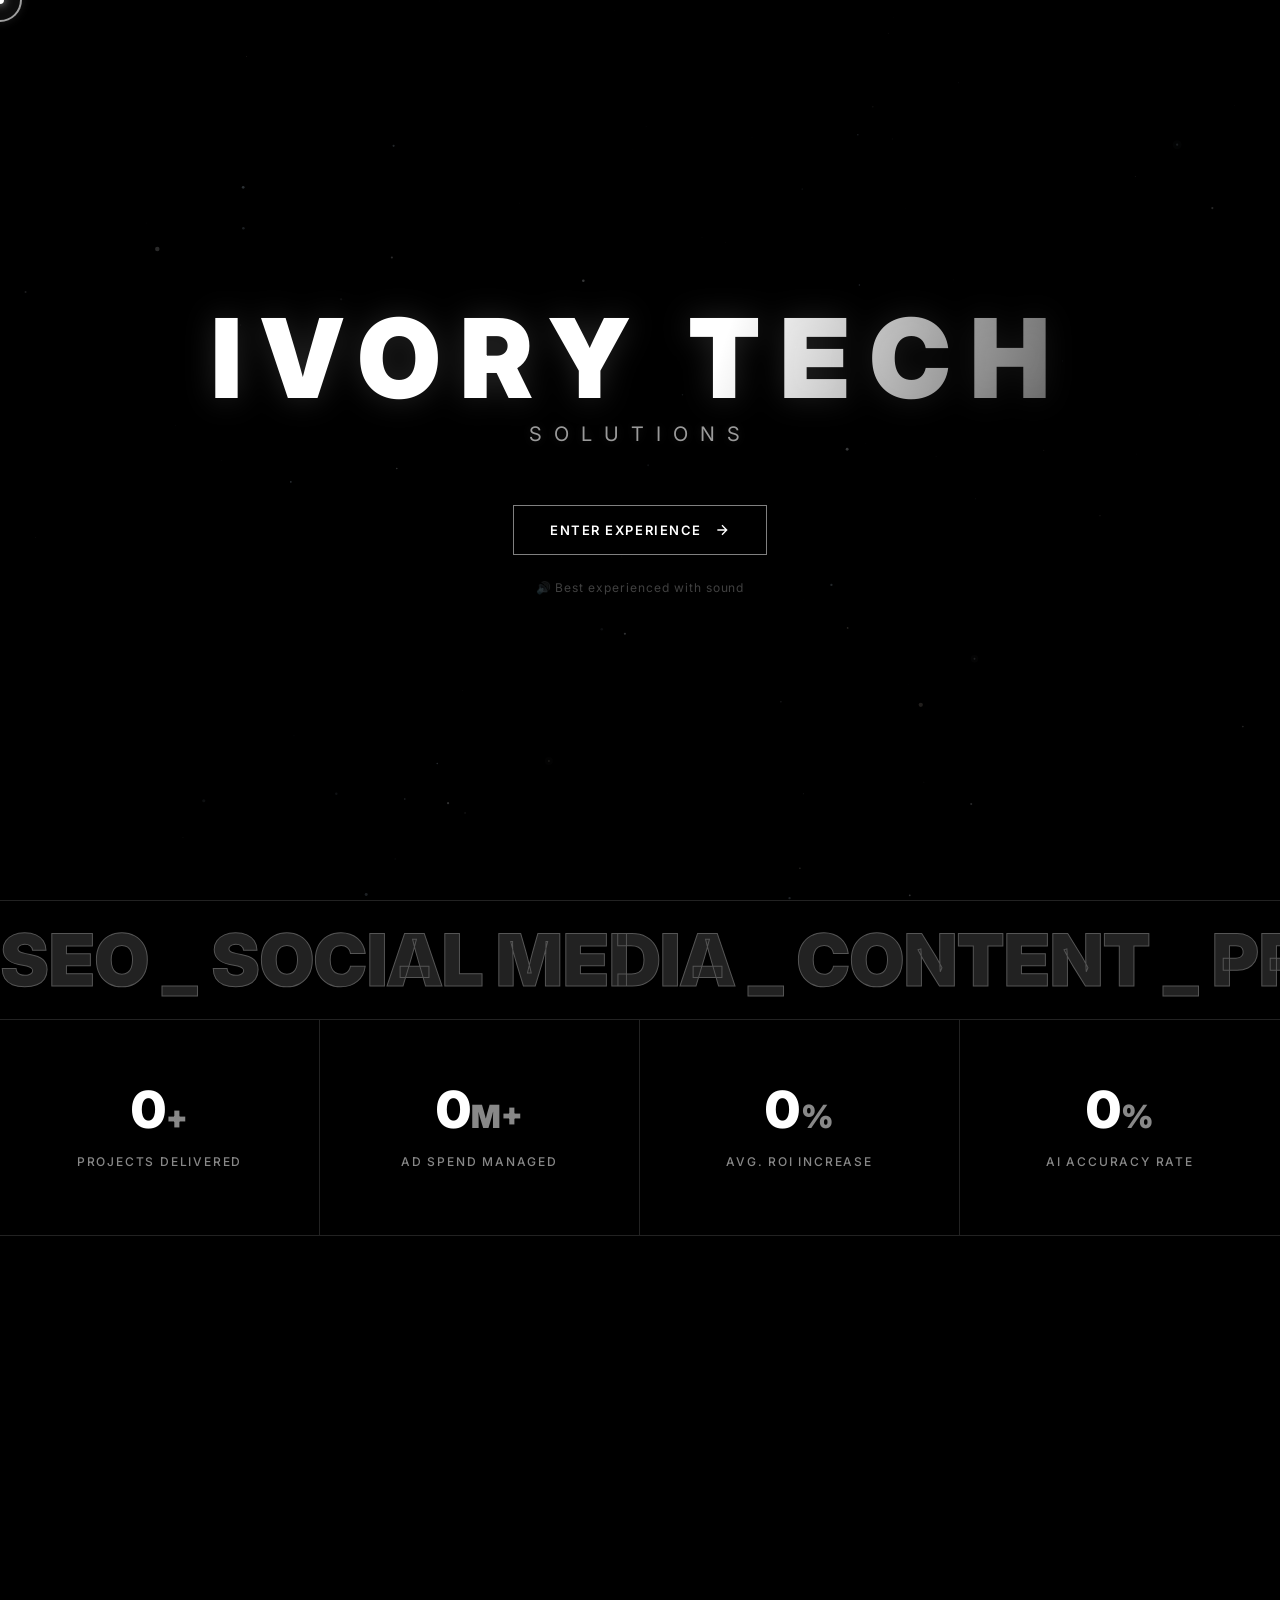
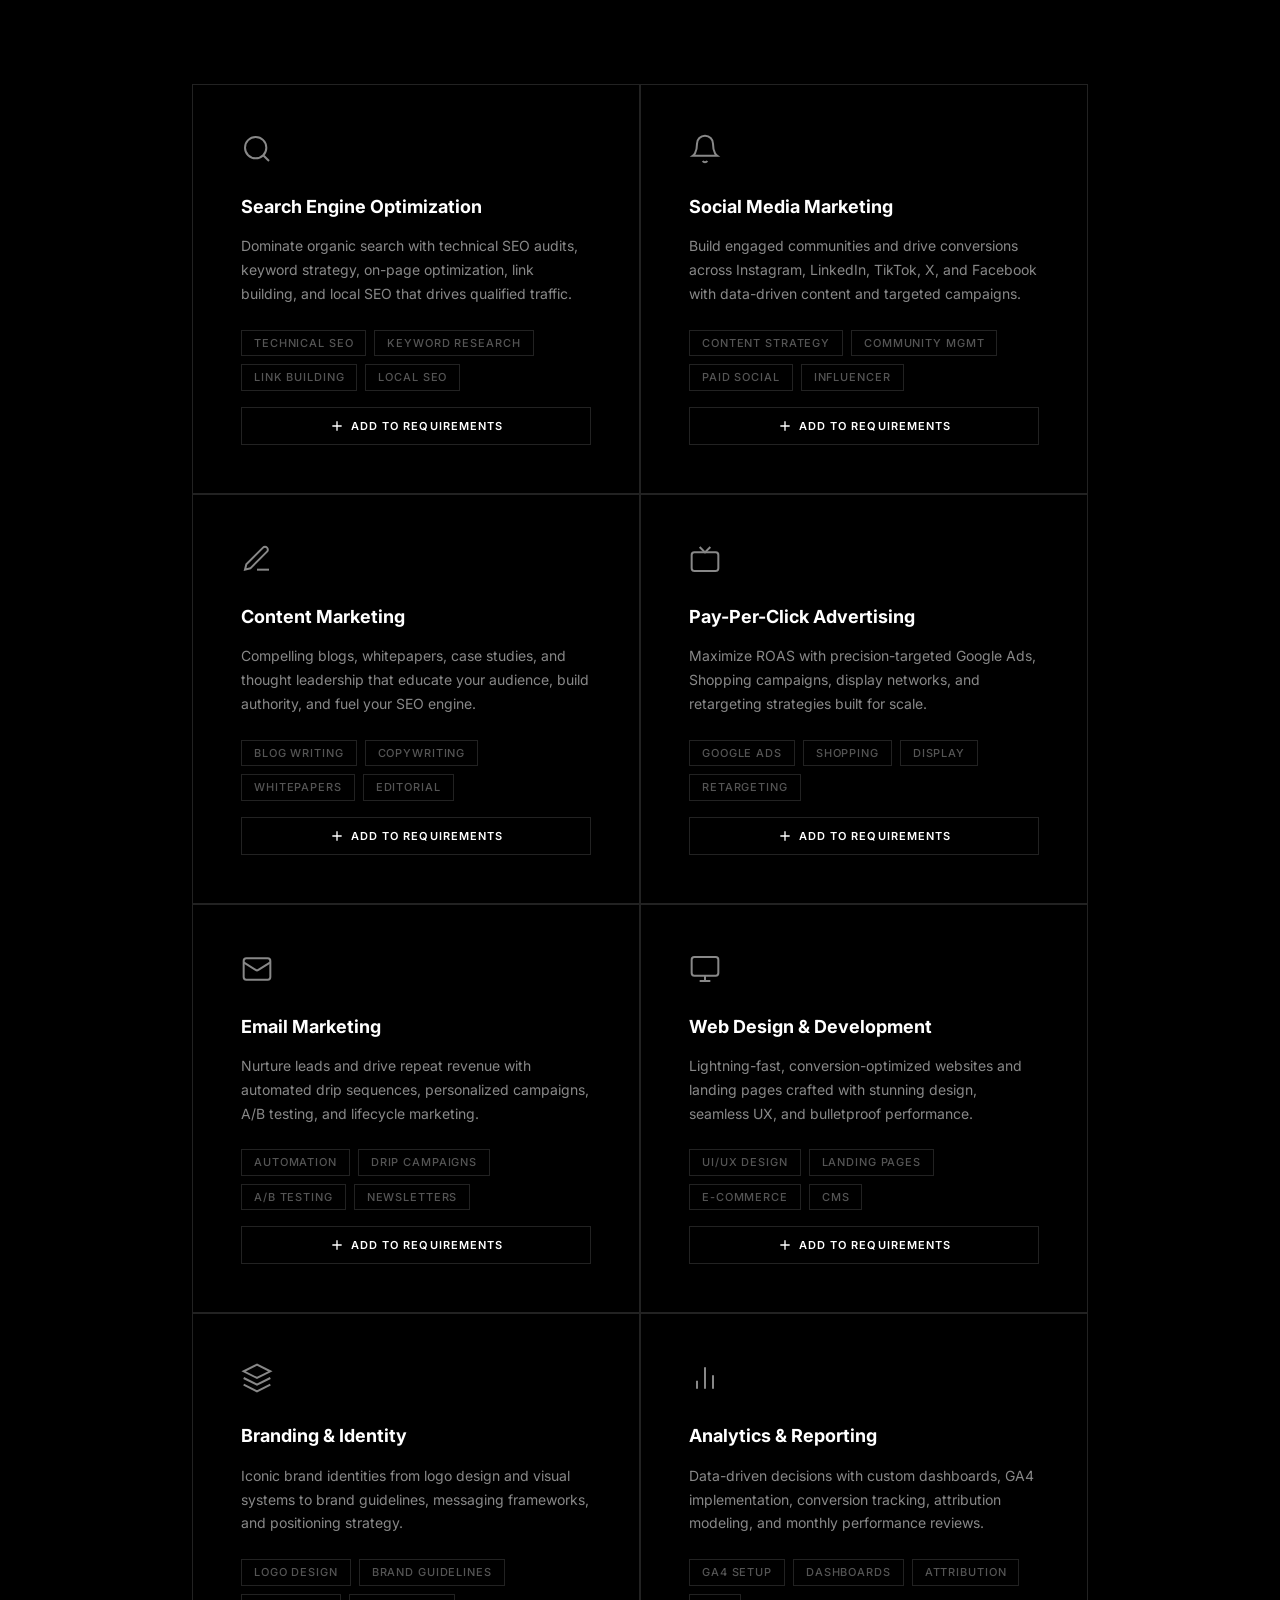
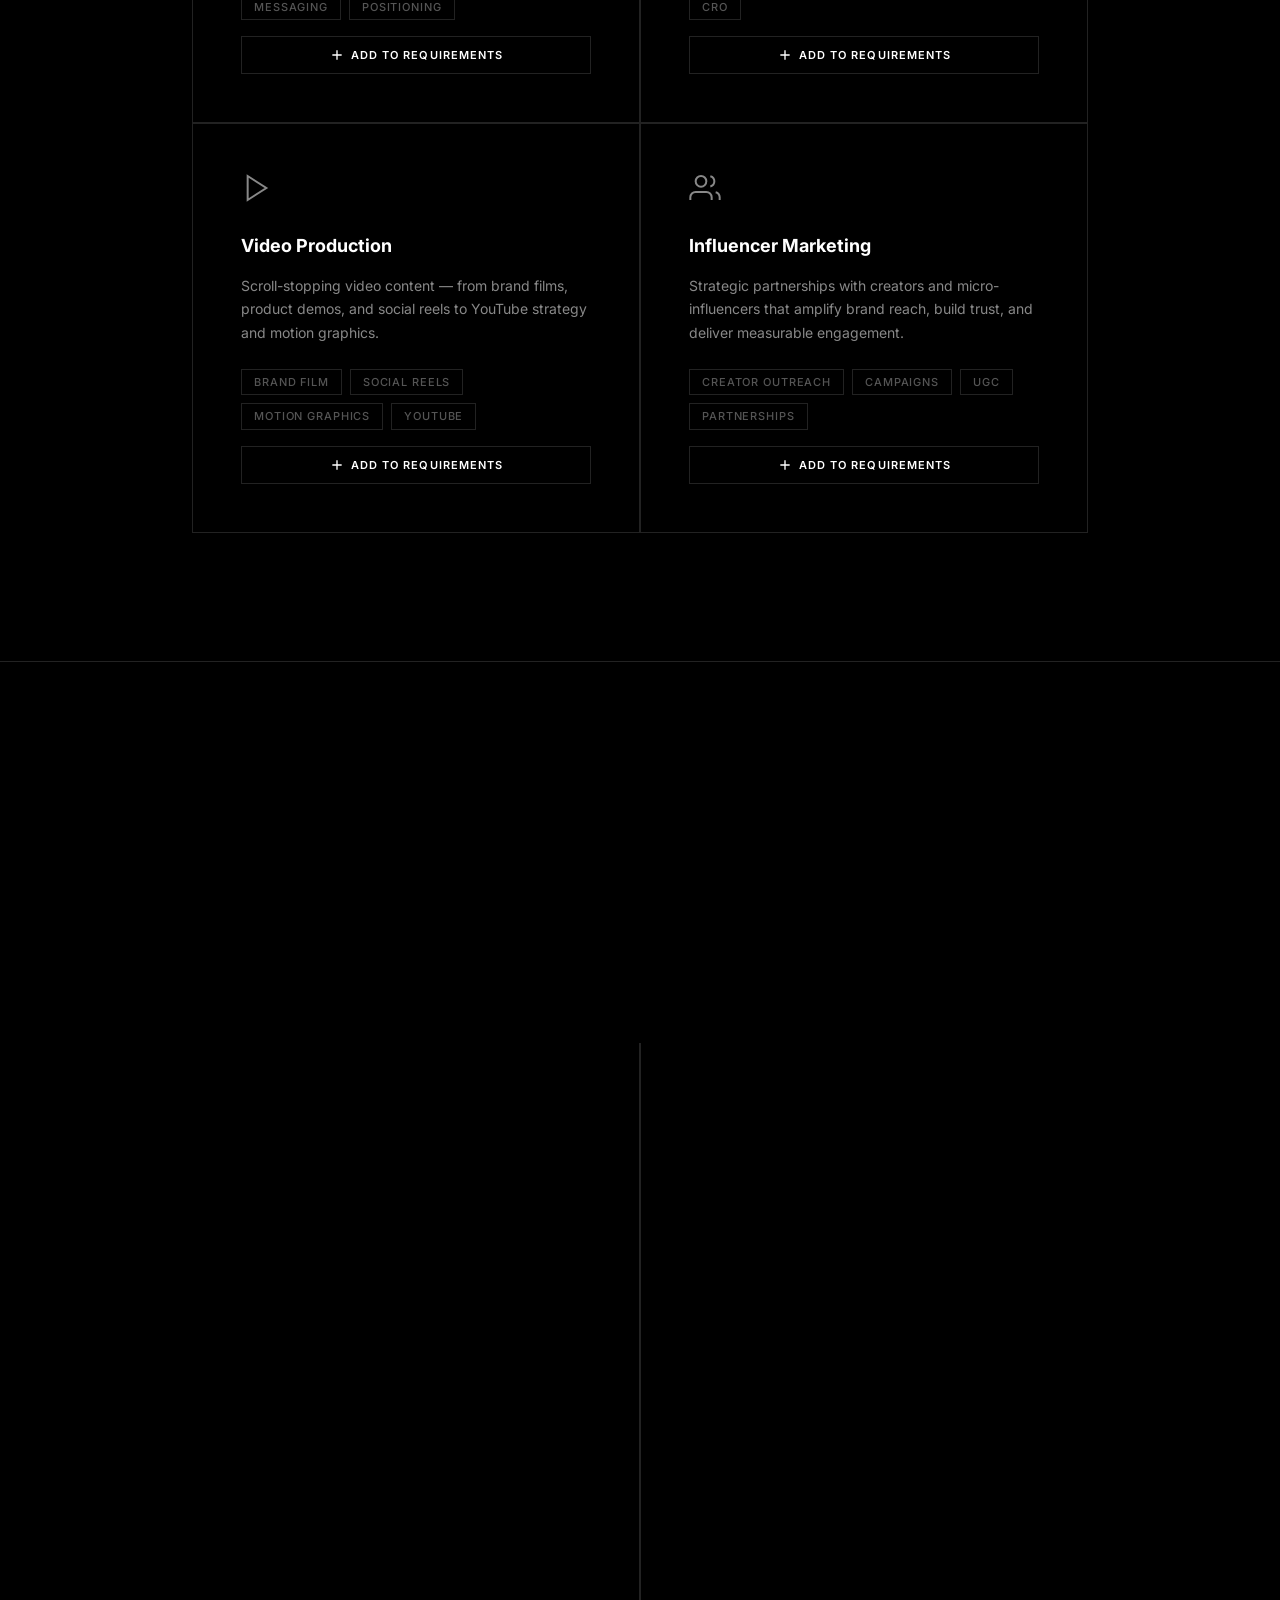
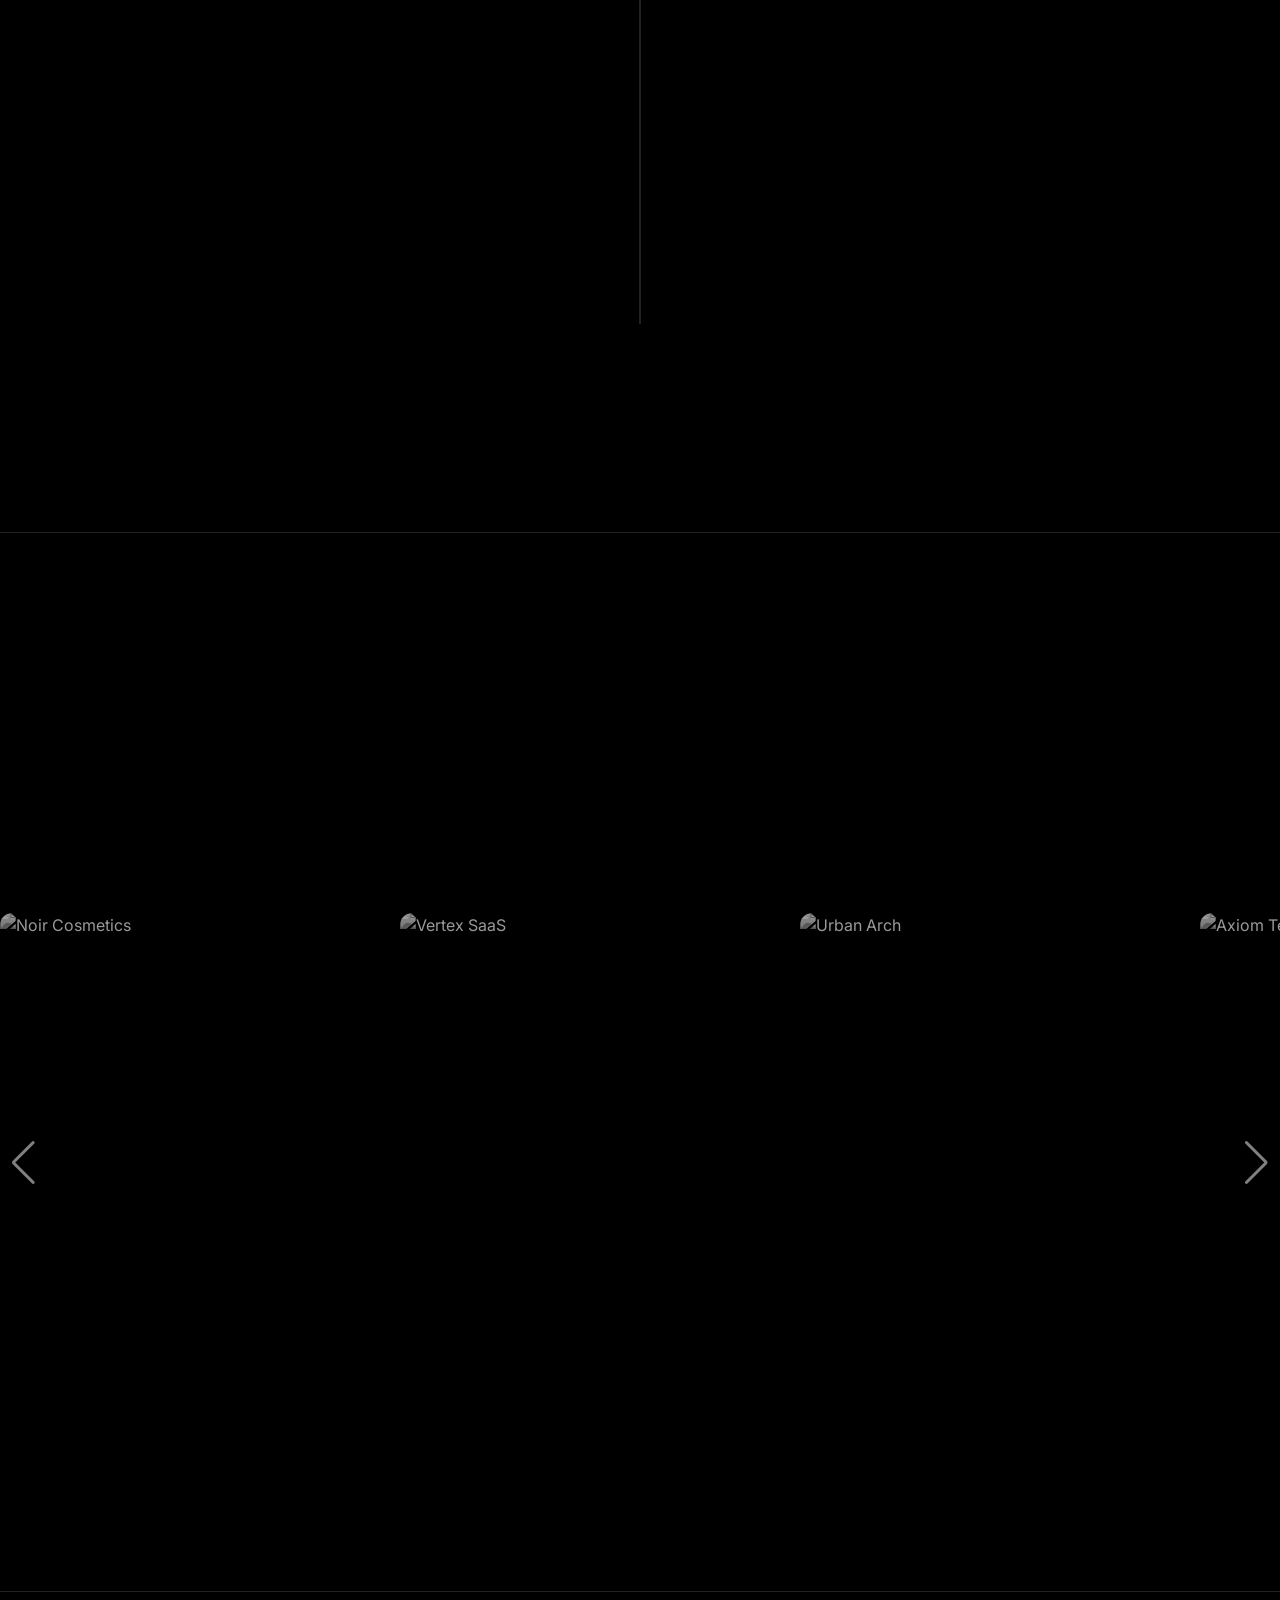
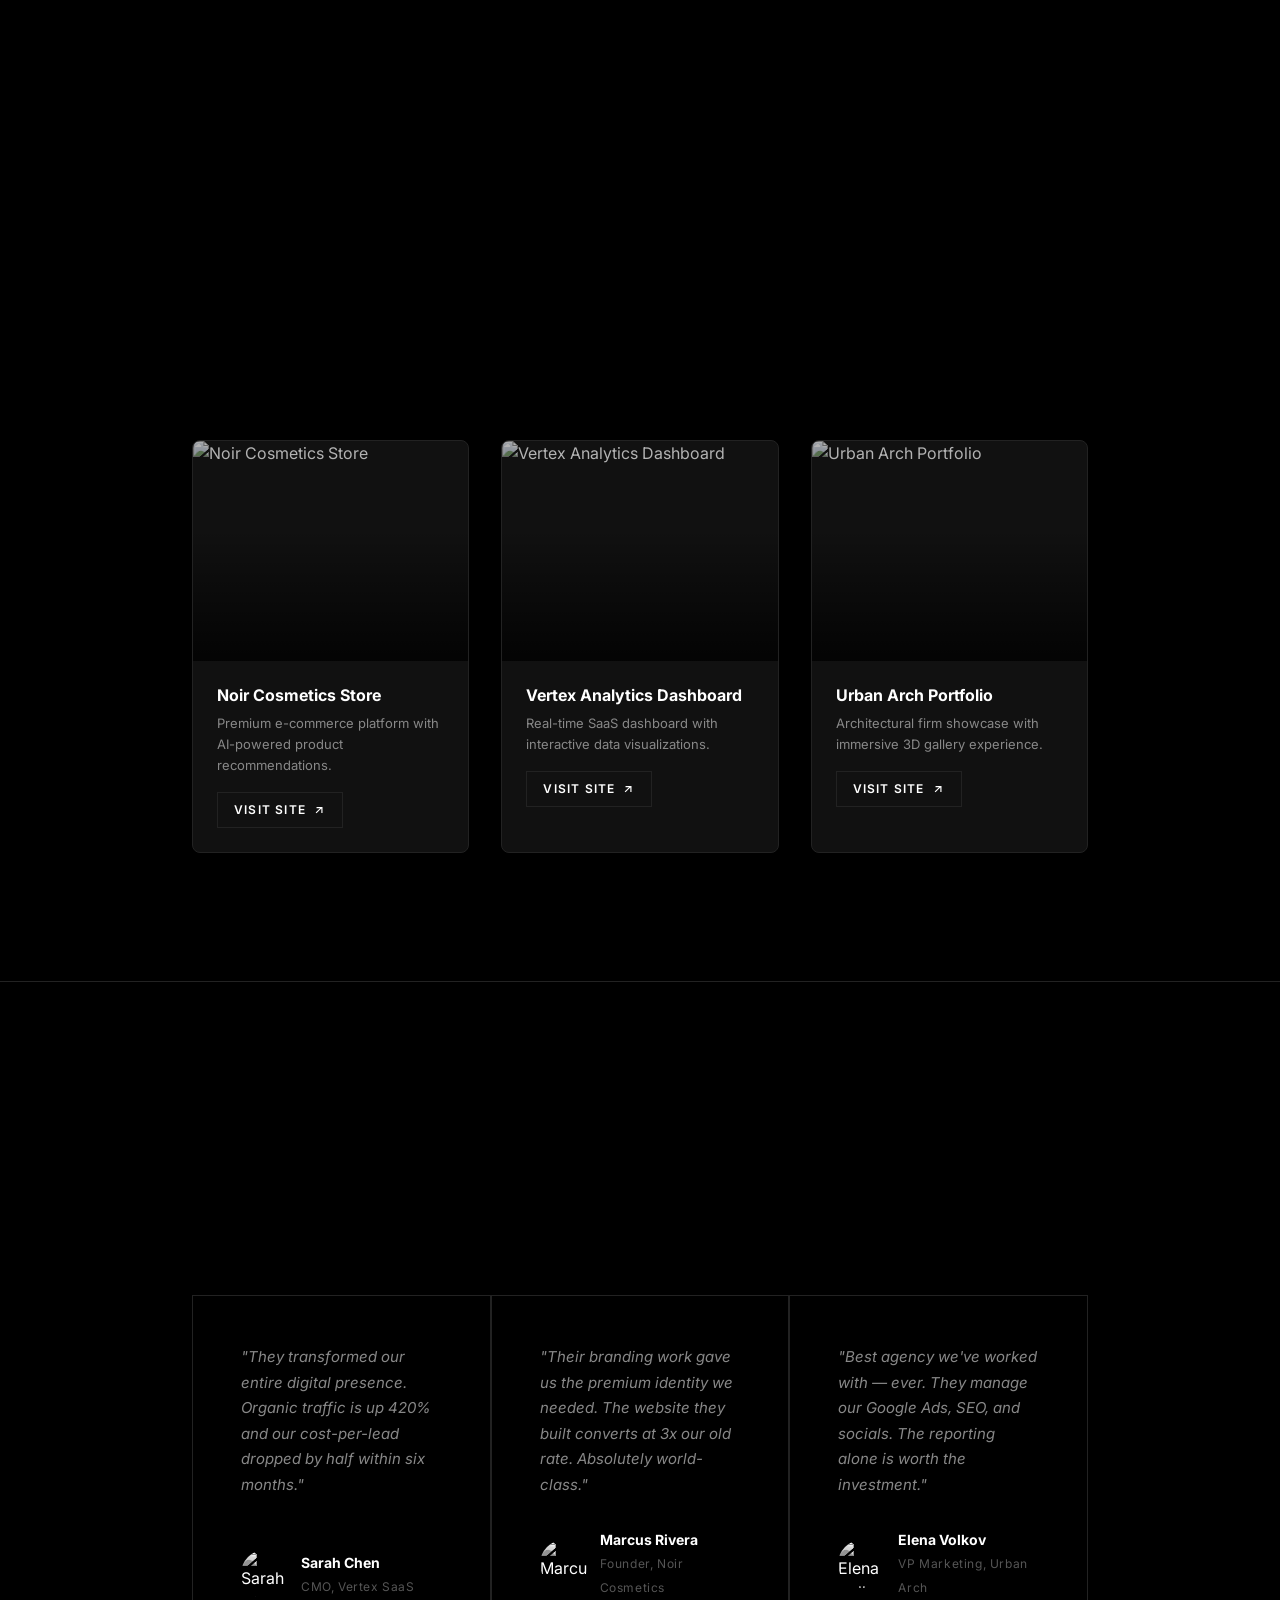
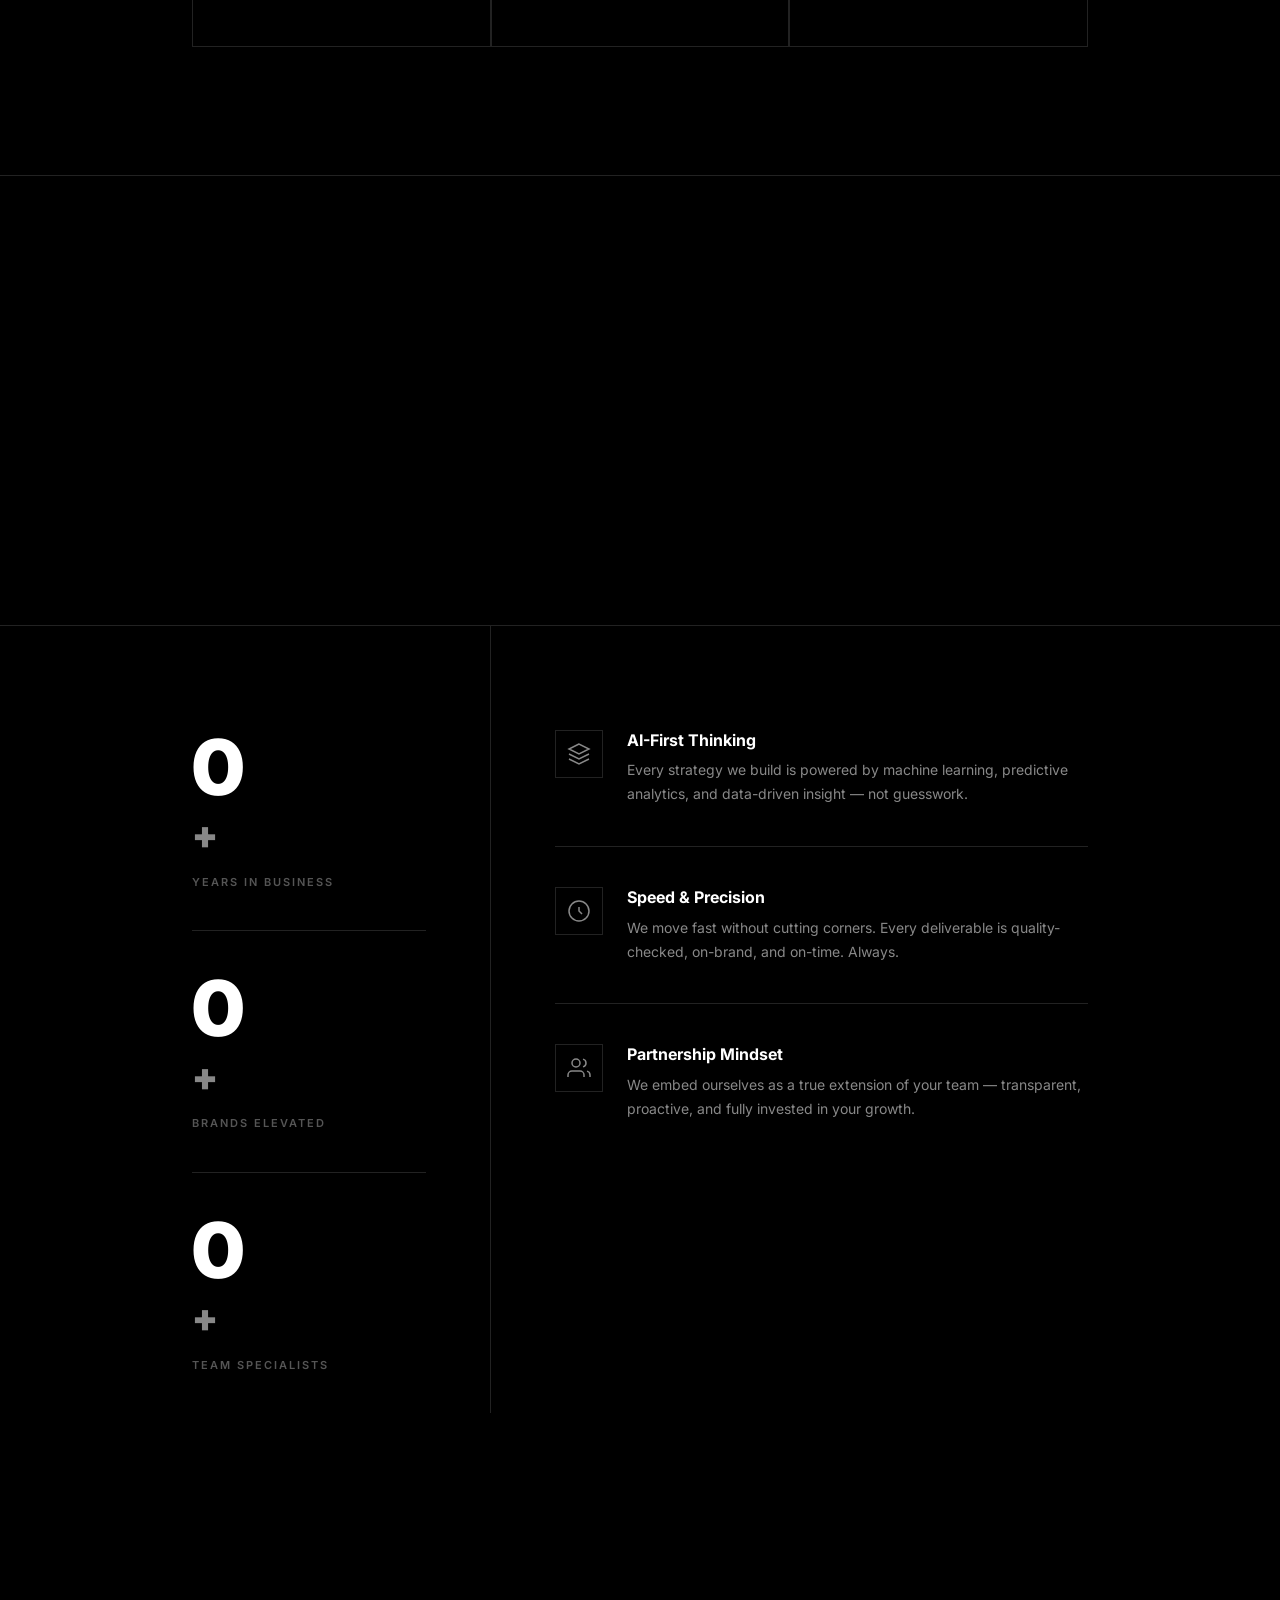
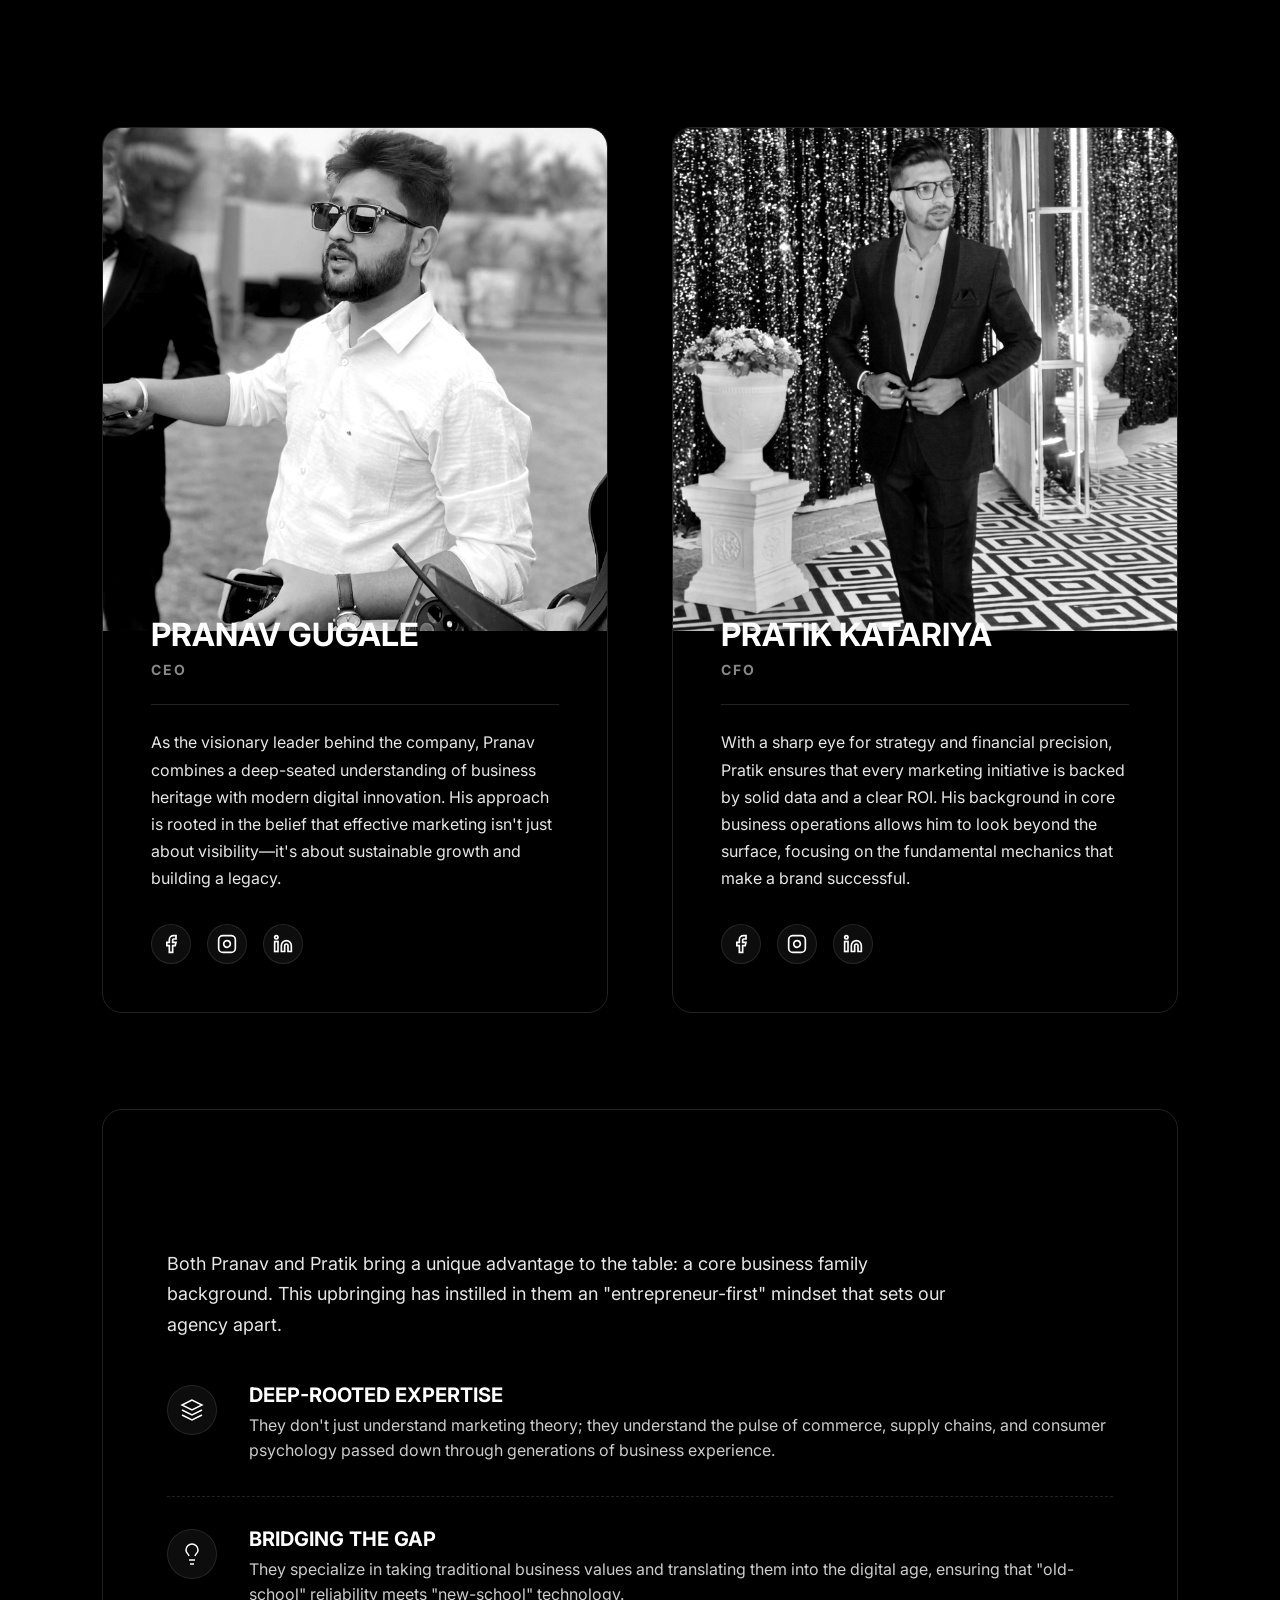
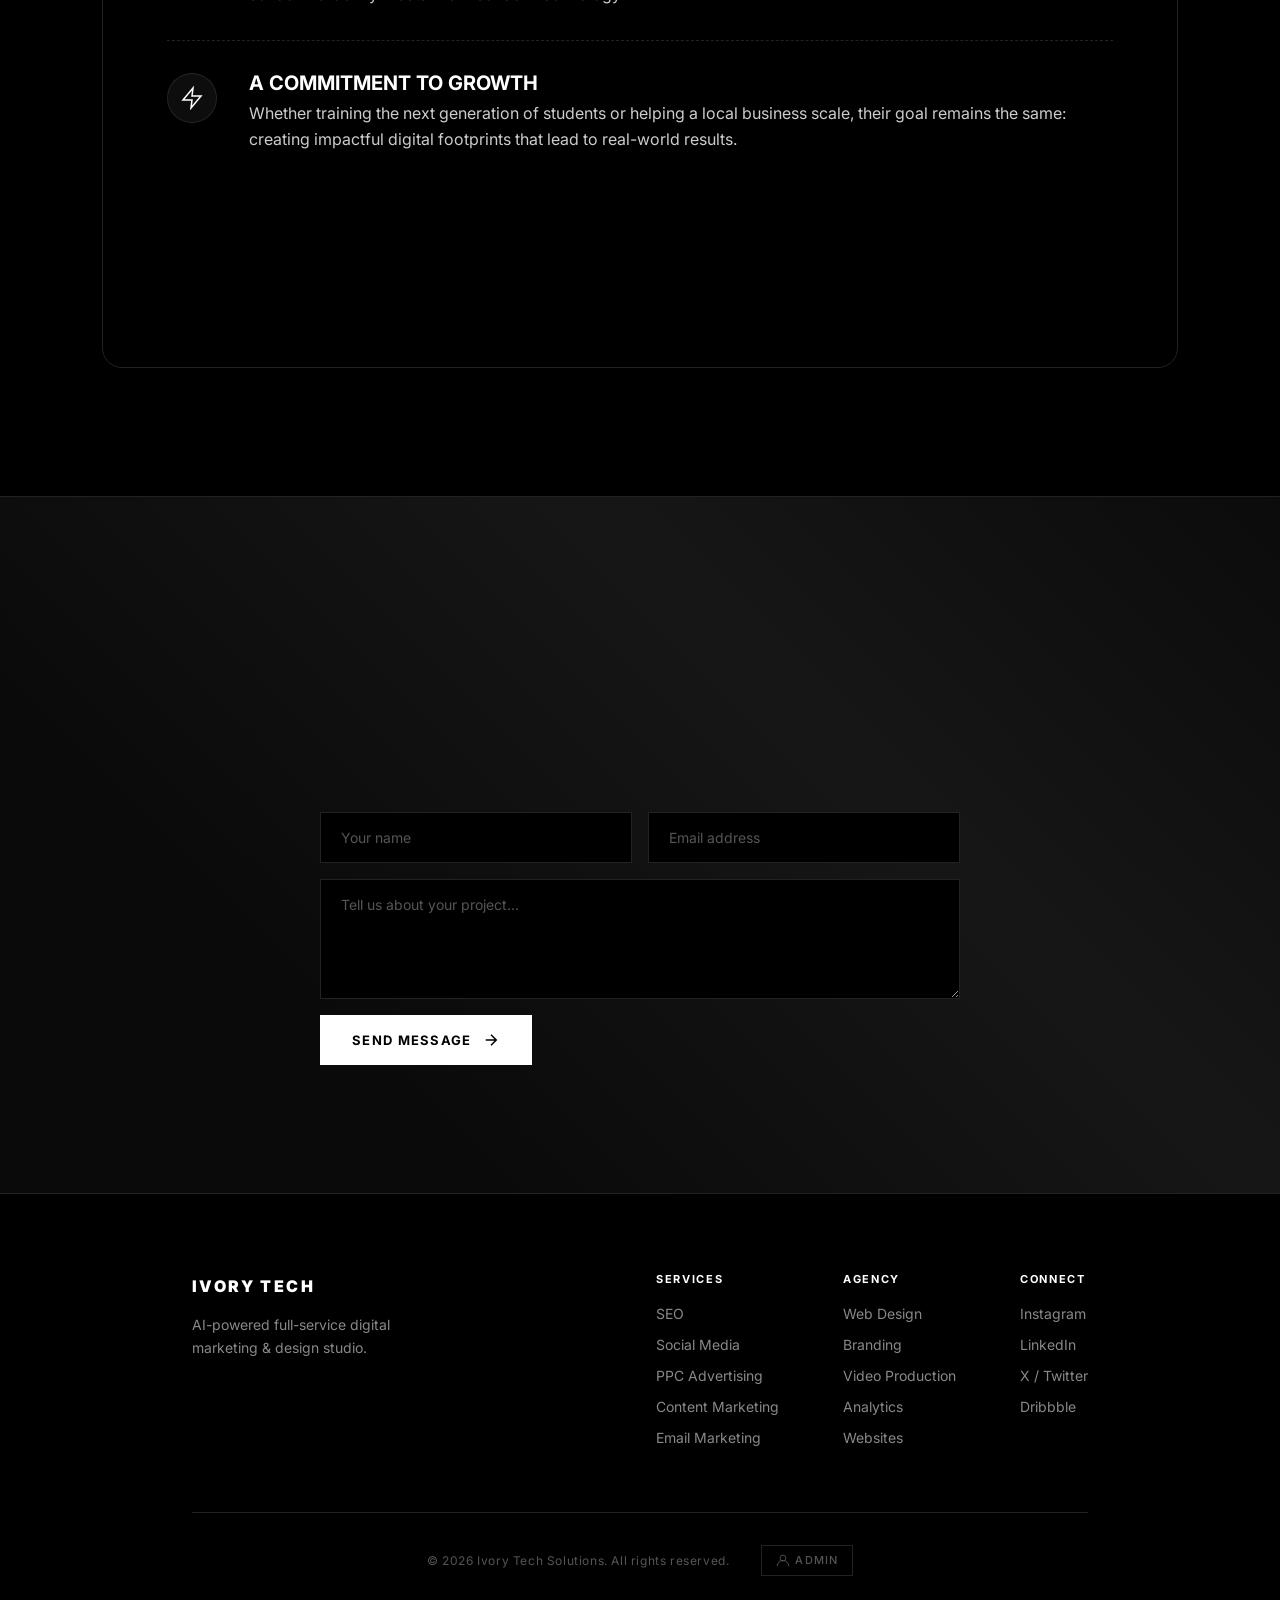
==== index.html @ 586f6ea4 "Initial commit: Ivory Tech solutions modernization with Noir aesthetic and Student CMS" ====
<!DOCTYPE html>
<html lang="en">
<head>
  <meta charset="UTF-8">
  <meta name="viewport" content="width=device-width, initial-scale=1.0">
  <title>IVORY TECH SOLUTIONS — AI-Powered Digital Marketing & Design Studio</title>
  <meta name="description" content="Ivory Tech Solutions is a full-service AI-powered digital marketing agency crafting premium brand experiences with 99% accuracy through SEO, social media, content strategy, paid advertising, web design and more.">
  <link rel="preconnect" href="https://fonts.googleapis.com">
  <link rel="preconnect" href="https://fonts.gstatic.com" crossorigin>
  <link href="https://fonts.googleapis.com/css2?family=Inter:wght@400;500;700;900&display=swap" rel="stylesheet">
  <!-- Swiper.js CSS -->
  <link rel="stylesheet" href="https://cdn.jsdelivr.net/npm/swiper@11/swiper-bundle.min.css"/>
  <link rel="stylesheet" href="style.css">
</head>
<body>

  <!-- ═══ CLICK TO ENTER SPLASH (required for audio autoplay) ═══ -->
  <div class="enter-splash" id="enter-splash">
    <canvas id="enter-particles"></canvas>
    <div class="enter-content">
      <div class="enter-brand">IVORY TECH</div>
      <div class="enter-brand-sub">SOLUTIONS</div>
      <button class="enter-btn" id="enter-btn">
        <span class="enter-btn-text">Enter Experience</span>
        <svg width="16" height="16" viewBox="0 0 24 24" fill="none" stroke="currentColor" stroke-width="2"><path d="M5 12h14m-7-7 7 7-7 7"/></svg>
      </button>
      <p class="enter-hint">🔊 Best experienced with sound</p>
    </div>
  </div>

  <!-- ═══ CINEMATIC PAGE LOADER (8 seconds) ═══ -->

  <div class="page-loader" id="page-loader">
    <canvas id="loader-particles-canvas"></canvas>
    <div class="loader-content">
      <div class="loader-logo">
        <div class="loader-name">IVORY TECH</div>
        <div class="loader-name-sub">SOLUTIONS</div>
      </div>
      <div class="loader-tagline" id="loader-tagline">AI-Powered Digital Excellence</div>
      <div class="loader-progress-container">
        <div class="loader-progress-bar" id="loader-progress-bar"></div>
      </div>
      <div class="loader-percentage" id="loader-percentage">0%</div>
      <div class="loader-ai-badge">
        <div class="ai-pulse-ring"></div>
        <span>⚡ 99% AI ACCURACY</span>
      </div>
    </div>
  </div>

  <!-- ═══ LEAD CATCHER POPUP ═══ -->
  <div class="lead-popup-overlay" id="lead-popup-overlay">
    <div class="lead-popup" id="lead-popup">
      <button class="lead-popup-close" id="lead-popup-close">&times;</button>
      <div class="lead-popup-glow"></div>
      <div class="lead-popup-badge">
        <div class="popup-ai-ring"></div>
        <svg width="24" height="24" viewBox="0 0 24 24" fill="none" stroke="currentColor" stroke-width="1.5"><path d="M12 2L2 7l10 5 10-5-10-5z"/><path d="m2 17 10 5 10-5"/><path d="m2 12 10 5 10-5"/></svg>
        <span>AI-DRIVEN RESULTS · 99% ACCURACY</span>
      </div>
      <h2 class="lead-popup-title">Get Your Free<br><span>AI-Powered Audit</span></h2>
      <p class="lead-popup-desc">Discover untapped growth opportunities with our AI engine. We analyze your digital presence and deliver actionable insights.</p>
      <form class="lead-popup-form" id="lead-popup-form">
        <input type="text" id="popup-name" placeholder="Your Name" required>
        <input type="email" id="popup-email" placeholder="Email Address" required>
        <button type="submit" class="lead-popup-btn">
          <span>Claim Free Audit</span>
          <svg width="18" height="18" viewBox="0 0 24 24" fill="none" stroke="currentColor" stroke-width="2"><path d="M5 12h14m-7-7 7 7-7 7"/></svg>
        </button>
      </form>
    </div>
  </div>

  <!-- ═══ CLICK/TAP RIPPLE CANVAS ═══ -->
  <canvas id="click-ripple-canvas"></canvas>

  <!-- ═══ SOUND TOGGLE BUTTON ═══ -->
  <button class="sound-toggle" id="sound-toggle" aria-label="Toggle music" title="Toggle music">
    <!-- Muted icon (shown when audio is off / not yet started) -->
    <svg class="sound-icon sound-off" width="18" height="18" viewBox="0 0 24 24" fill="none" stroke="currentColor" stroke-width="2">
      <polygon points="11 5 6 9 2 9 2 15 6 15 11 19 11 5"/><line x1="23" y1="9" x2="17" y2="15"/><line x1="17" y1="9" x2="23" y2="15"/>
    </svg>
    <!-- Playing icon (shown when audio is playing) -->
    <svg class="sound-icon sound-on" width="18" height="18" viewBox="0 0 24 24" fill="none" stroke="currentColor" stroke-width="2">
      <polygon points="11 5 6 9 2 9 2 15 6 15 11 19 11 5"/><path d="M19.07 4.93a10 10 0 0 1 0 14.14"/><path d="M15.54 8.46a5 5 0 0 1 0 7.07"/>
    </svg>
  </button>

  <!-- Custom Cursor -->
  <div class="cursor-follower" id="cursor-follower"></div>
  <div class="cursor-dot" id="cursor-dot"></div>

  <!-- ═══ NAVIGATION ═══ -->
  <nav class="navbar nav-hidden" id="navbar">
    <div class="logo" data-magnetic>IVORY TECH</div>
    <div class="nav-links">
      <a href="#services" data-magnetic>Services</a>
      <a href="#work" data-magnetic>Work</a>
      <a href="#websites" data-magnetic>Websites</a>
      <a href="student.html" data-magnetic>Student Success</a>
      <a href="#about" data-magnetic>About</a>
      <a href="#contact" class="nav-cta" data-magnetic>Get in Touch</a>
    </div>
    <button class="menu-toggle" id="menu-toggle" aria-label="Toggle menu">
      <span></span><span></span>
    </button>
  </nav>

  <!-- Mobile Nav Overlay -->
  <div class="mobile-nav" id="mobile-nav">
    <a href="#services" class="mobile-nav-link">Services</a>
    <a href="#work" class="mobile-nav-link">Work</a>
    <a href="#websites" class="mobile-nav-link">Websites</a>
    <a href="student.html" class="mobile-nav-link" onclick="document.body.style.overflow=''">Student Success</a>
    <a href="#about" class="mobile-nav-link">About</a>
    <a href="#contact" class="mobile-nav-link">Get in Touch</a>
  </div>

  <!-- Floating Cart Icon -->
  <div class="cart-float" id="cart-float">
    <button class="cart-float-btn" id="cart-toggle" aria-label="View Requirements">
      <svg width="24" height="24" viewBox="0 0 24 24" fill="none" stroke="currentColor" stroke-width="2"><circle cx="9" cy="21" r="1"/><circle cx="20" cy="21" r="1"/><path d="M1 1h4l2.68 13.39a2 2 0 0 0 2 1.61h9.72a2 2 0 0 0 2-1.61L23 6H6"/></svg>
      <span class="cart-badge" id="cart-badge">0</span>
    </button>
  </div>

  <!-- Cart Drawer -->
  <div class="cart-drawer-overlay" id="cart-overlay"></div>
  <div class="cart-drawer" id="cart-drawer">
    <div class="cart-drawer-header">
      <h3>Your Requirements</h3>
      <button class="cart-drawer-close" id="cart-close">&times;</button>
    </div>
    <div class="cart-drawer-body" id="cart-body">
      <p class="cart-empty" id="cart-empty">No services selected yet. Browse our services and add what you need.</p>
    </div>
    <div class="cart-drawer-footer">
      <div class="cart-total" id="cart-total">
        <span>Selected Services:</span>
        <strong id="cart-count">0</strong>
      </div>
      <button class="cart-checkout-btn" id="cart-checkout">
        <svg width="18" height="18" viewBox="0 0 24 24" fill="none" stroke="currentColor" stroke-width="2"><path d="M22 2L11 13"/><path d="M22 2l-7 20-4-9-9-4 20-7z"/></svg>
        Send via WhatsApp
      </button>
    </div>
  </div>

  <!-- HERO BACKGROUND EFFECTS -->
  <div class="interactive-bg">
    <div class="orb orb-1"></div>
    <div class="orb orb-2"></div>
    <div class="orb orb-3"></div>
  </div>
  <canvas id="hero-particles"></canvas>
  <canvas id="universe-canvas"></canvas>

  <!-- ═══ AMBIENT BACKGROUND VIDEO ═══ -->
  <video class="hero-ambient-video" id="hero-ambient-video" autoplay muted loop playsinline>
    <source src="https://cdn.coverr.co/videos/coverr-abstract-dark-particles-6089/1080p.mp4" type="video/mp4">
  </video>

  <main>

    <!-- ═══ HERO ═══ -->
    <section class="hero" id="hero">
      <div class="hero-heading-wrapper">
        <h1 class="hero-heading" id="hero-heading">
          <span class="hero-line hero-line-1">
            <span class="char-wrap" data-text="WE CREATE"></span>
          </span>
          <span class="hero-line hero-line-2">
            <span class="typing-container">
              <span class="typing-text" id="typing-text"></span>
              <span class="typing-cursor">|</span>
            </span>
          </span>
        </h1>
      </div>
      <!-- Brand Logo Video from GDrive (User Interactive) -->
      <div class="hero-video-container">
        <iframe src="https://drive.google.com/file/d/15F_YXkB0LPQDtbGL52U_Fy-nhOj9x34K/preview" frameborder="0" allow="autoplay; fullscreen" allowfullscreen></iframe>
      </div>
      <div class="hero-subtext-container">
        <div class="hero-ai-badge">
          <div class="ai-accuracy-ring">
            <svg viewBox="0 0 120 120">
              <circle cx="60" cy="60" r="54" stroke="rgba(255,255,255,0.1)" stroke-width="2" fill="none"/>
              <circle class="ai-ring-progress" cx="60" cy="60" r="54" stroke="url(#aiGrad)" stroke-width="2" fill="none" stroke-dasharray="339.292" stroke-dashoffset="339.292" stroke-linecap="round"/>
              <defs><linearGradient id="aiGrad" x1="0%" y1="0%" x2="100%" y2="100%"><stop offset="0%" stop-color="#fff"/><stop offset="100%" stop-color="#888"/></linearGradient></defs>
            </svg>
            <div class="ai-ring-text">
              <span class="ai-ring-number" data-target="99">0</span>
              <span class="ai-ring-pct">%</span>
            </div>
          </div>
          <div class="ai-badge-info">
            <span class="ai-badge-label">AI-DRIVEN ACCURACY</span>
            <span class="ai-badge-desc">Powered by machine learning & predictive analytics</span>
          </div>
        </div>
        <p class="hero-subtext">WE ARE A FULL-SERVICE AI-POWERED DIGITAL MARKETING AGENCY DEDICATED TO CRAFTING PREMIUM BRAND EXPERIENCES. BOLD STRATEGY, HIGH IMPACT, FLAWLESS EXECUTION.</p>
        <a href="#services" class="hero-cta" data-magnetic>
          <span>Explore Services</span>
          <svg width="20" height="20" viewBox="0 0 24 24" fill="none" stroke="currentColor" stroke-width="2"><path d="M7 17l9.2-9.2M17 17V7.8H7.8"/></svg>
        </a>
      </div>
      <div class="scroll-indicator" id="scroll-indicator">
        <span class="scroll-text">Scroll</span>
        <div class="scroll-line"></div>
      </div>
    </section>

    <!-- ═══ MARQUEE ═══ -->
    <div class="marquee-container">
      <div class="marquee-content" id="marquee-track">
        <span>SEO _ SOCIAL MEDIA _ CONTENT _ PPC _ EMAIL _ WEB DESIGN _ BRANDING _ ANALYTICS _ VIDEO _ AI MARKETING _ </span>
        <span>SEO _ SOCIAL MEDIA _ CONTENT _ PPC _ EMAIL _ WEB DESIGN _ BRANDING _ ANALYTICS _ VIDEO _ AI MARKETING _ </span>
      </div>
    </div>

    <!-- ═══ STATS BAR ═══ -->
    <section class="stats-bar" id="stats">
      <div class="stat-item">
        <div class="stat-wrap">
          <span class="stat-number" data-target="150">0</span><span class="stat-suffix">+</span>
        </div>
        <span class="stat-label">Projects Delivered</span>
      </div>
      <div class="stat-item">
        <div class="stat-wrap">
          <span class="stat-number" data-target="12">0</span><span class="stat-suffix">M+</span>
        </div>
        <span class="stat-label">Ad Spend Managed</span>
      </div>
      <div class="stat-item">
        <div class="stat-wrap">
          <span class="stat-number" data-target="340">0</span><span class="stat-suffix">%</span>
        </div>
        <span class="stat-label">Avg. ROI Increase</span>
      </div>
      <div class="stat-item">
        <div class="stat-wrap">
          <span class="stat-number" data-target="99">0</span><span class="stat-suffix">%</span>
        </div>
        <span class="stat-label">AI Accuracy Rate</span>
      </div>
    </section>

    <!-- ═══ SERVICES ═══ -->
    <section class="services" id="services">
      <div class="section-header" data-reveal>
        <span class="section-tag" data-reveal-tag>What We Do</span>
        <h2 class="section-title" data-reveal-title>Full-Spectrum Digital<br>Marketing Services</h2>
        <p class="section-sub" data-reveal-fade>We engineer growth across every digital channel — from first impression to lasting loyalty.</p>
      </div>

      <div class="services-grid">

        <article class="service-card" id="svc-seo" data-tilt>
          <div class="service-icon">
            <svg width="32" height="32" viewBox="0 0 24 24" fill="none" stroke="currentColor" stroke-width="1.5"><circle cx="11" cy="11" r="8"/><path d="m21 21-4.35-4.35"/></svg>
          </div>
          <h3 class="service-title">Search Engine Optimization</h3>
          <p class="service-desc">Dominate organic search with technical SEO audits, keyword strategy, on-page optimization, link building, and local SEO that drives qualified traffic.</p>
          <ul class="service-tags">
            <li>Technical SEO</li><li>Keyword Research</li><li>Link Building</li><li>Local SEO</li>
          </ul>
          <button class="add-to-cart-btn" data-service="Search Engine Optimization" data-id="seo">
            <svg width="16" height="16" viewBox="0 0 24 24" fill="none" stroke="currentColor" stroke-width="2"><path d="M12 5v14M5 12h14"/></svg>
            Add to Requirements
          </button>
        </article>

        <article class="service-card" id="svc-social" data-tilt>
          <div class="service-icon">
            <svg width="32" height="32" viewBox="0 0 24 24" fill="none" stroke="currentColor" stroke-width="1.5"><path d="M18 8A6 6 0 0 0 6 8c0 7-3 9-3 9h18s-3-2-3-9"/><path d="M13.73 21a2 2 0 0 1-3.46 0"/></svg>
          </div>
          <h3 class="service-title">Social Media Marketing</h3>
          <p class="service-desc">Build engaged communities and drive conversions across Instagram, LinkedIn, TikTok, X, and Facebook with data-driven content and targeted campaigns.</p>
          <ul class="service-tags">
            <li>Content Strategy</li><li>Community Mgmt</li><li>Paid Social</li><li>Influencer</li>
          </ul>
          <button class="add-to-cart-btn" data-service="Social Media Marketing" data-id="social">
            <svg width="16" height="16" viewBox="0 0 24 24" fill="none" stroke="currentColor" stroke-width="2"><path d="M12 5v14M5 12h14"/></svg>
            Add to Requirements
          </button>
        </article>

        <article class="service-card" id="svc-content" data-tilt>
          <div class="service-icon">
            <svg width="32" height="32" viewBox="0 0 24 24" fill="none" stroke="currentColor" stroke-width="1.5"><path d="M12 20h9"/><path d="M16.5 3.5a2.121 2.121 0 1 1 3 3L7 19l-4 1 1-4 12.5-12.5z"/></svg>
          </div>
          <h3 class="service-title">Content Marketing</h3>
          <p class="service-desc">Compelling blogs, whitepapers, case studies, and thought leadership that educate your audience, build authority, and fuel your SEO engine.</p>
          <ul class="service-tags">
            <li>Blog Writing</li><li>Copywriting</li><li>Whitepapers</li><li>Editorial</li>
          </ul>
          <button class="add-to-cart-btn" data-service="Content Marketing" data-id="content">
            <svg width="16" height="16" viewBox="0 0 24 24" fill="none" stroke="currentColor" stroke-width="2"><path d="M12 5v14M5 12h14"/></svg>
            Add to Requirements
          </button>
        </article>

        <article class="service-card" id="svc-ppc" data-tilt>
          <div class="service-icon">
            <svg width="32" height="32" viewBox="0 0 24 24" fill="none" stroke="currentColor" stroke-width="1.5"><rect x="2" y="7" width="20" height="14" rx="2"/><path d="M16 3l-4 4-4-4"/></svg>
          </div>
          <h3 class="service-title">Pay-Per-Click Advertising</h3>
          <p class="service-desc">Maximize ROAS with precision-targeted Google Ads, Shopping campaigns, display networks, and retargeting strategies built for scale.</p>
          <ul class="service-tags">
            <li>Google Ads</li><li>Shopping</li><li>Display</li><li>Retargeting</li>
          </ul>
          <button class="add-to-cart-btn" data-service="Pay-Per-Click Advertising" data-id="ppc">
            <svg width="16" height="16" viewBox="0 0 24 24" fill="none" stroke="currentColor" stroke-width="2"><path d="M12 5v14M5 12h14"/></svg>
            Add to Requirements
          </button>
        </article>

        <article class="service-card" id="svc-email" data-tilt>
          <div class="service-icon">
            <svg width="32" height="32" viewBox="0 0 24 24" fill="none" stroke="currentColor" stroke-width="1.5"><rect x="2" y="4" width="20" height="16" rx="2"/><path d="m22 7-8.97 5.7a1.94 1.94 0 0 1-2.06 0L2 7"/></svg>
          </div>
          <h3 class="service-title">Email Marketing</h3>
          <p class="service-desc">Nurture leads and drive repeat revenue with automated drip sequences, personalized campaigns, A/B testing, and lifecycle marketing.</p>
          <ul class="service-tags">
            <li>Automation</li><li>Drip Campaigns</li><li>A/B Testing</li><li>Newsletters</li>
          </ul>
          <button class="add-to-cart-btn" data-service="Email Marketing" data-id="email">
            <svg width="16" height="16" viewBox="0 0 24 24" fill="none" stroke="currentColor" stroke-width="2"><path d="M12 5v14M5 12h14"/></svg>
            Add to Requirements
          </button>
        </article>

        <article class="service-card" id="svc-web" data-tilt>
          <div class="service-icon">
            <svg width="32" height="32" viewBox="0 0 24 24" fill="none" stroke="currentColor" stroke-width="1.5"><rect x="2" y="3" width="20" height="14" rx="2"/><path d="M8 21h8m-4-4v4"/></svg>
          </div>
          <h3 class="service-title">Web Design & Development</h3>
          <p class="service-desc">Lightning-fast, conversion-optimized websites and landing pages crafted with stunning design, seamless UX, and bulletproof performance.</p>
          <ul class="service-tags">
            <li>UI/UX Design</li><li>Landing Pages</li><li>E-commerce</li><li>CMS</li>
          </ul>
          <button class="add-to-cart-btn" data-service="Web Design & Development" data-id="web">
            <svg width="16" height="16" viewBox="0 0 24 24" fill="none" stroke="currentColor" stroke-width="2"><path d="M12 5v14M5 12h14"/></svg>
            Add to Requirements
          </button>
        </article>

        <article class="service-card" id="svc-brand" data-tilt>
          <div class="service-icon">
            <svg width="32" height="32" viewBox="0 0 24 24" fill="none" stroke="currentColor" stroke-width="1.5"><path d="M12 2L2 7l10 5 10-5-10-5z"/><path d="m2 17 10 5 10-5"/><path d="m2 12 10 5 10-5"/></svg>
          </div>
          <h3 class="service-title">Branding & Identity</h3>
          <p class="service-desc">Iconic brand identities from logo design and visual systems to brand guidelines, messaging frameworks, and positioning strategy.</p>
          <ul class="service-tags">
            <li>Logo Design</li><li>Brand Guidelines</li><li>Messaging</li><li>Positioning</li>
          </ul>
          <button class="add-to-cart-btn" data-service="Branding & Identity" data-id="brand">
            <svg width="16" height="16" viewBox="0 0 24 24" fill="none" stroke="currentColor" stroke-width="2"><path d="M12 5v14M5 12h14"/></svg>
            Add to Requirements
          </button>
        </article>

        <article class="service-card" id="svc-analytics" data-tilt>
          <div class="service-icon">
            <svg width="32" height="32" viewBox="0 0 24 24" fill="none" stroke="currentColor" stroke-width="1.5"><path d="M18 20V10"/><path d="M12 20V4"/><path d="M6 20v-6"/></svg>
          </div>
          <h3 class="service-title">Analytics & Reporting</h3>
          <p class="service-desc">Data-driven decisions with custom dashboards, GA4 implementation, conversion tracking, attribution modeling, and monthly performance reviews.</p>
          <ul class="service-tags">
            <li>GA4 Setup</li><li>Dashboards</li><li>Attribution</li><li>CRO</li>
          </ul>
          <button class="add-to-cart-btn" data-service="Analytics & Reporting" data-id="analytics">
            <svg width="16" height="16" viewBox="0 0 24 24" fill="none" stroke="currentColor" stroke-width="2"><path d="M12 5v14M5 12h14"/></svg>
            Add to Requirements
          </button>
        </article>

        <article class="service-card" id="svc-video" data-tilt>
          <div class="service-icon">
            <svg width="32" height="32" viewBox="0 0 24 24" fill="none" stroke="currentColor" stroke-width="1.5"><polygon points="5 3 19 12 5 21 5 3"/></svg>
          </div>
          <h3 class="service-title">Video Production</h3>
          <p class="service-desc">Scroll-stopping video content — from brand films, product demos, and social reels to YouTube strategy and motion graphics.</p>
          <ul class="service-tags">
            <li>Brand Film</li><li>Social Reels</li><li>Motion Graphics</li><li>YouTube</li>
          </ul>
          <button class="add-to-cart-btn" data-service="Video Production" data-id="video">
            <svg width="16" height="16" viewBox="0 0 24 24" fill="none" stroke="currentColor" stroke-width="2"><path d="M12 5v14M5 12h14"/></svg>
            Add to Requirements
          </button>
        </article>

        <article class="service-card" id="svc-influence" data-tilt>
          <div class="service-icon">
            <svg width="32" height="32" viewBox="0 0 24 24" fill="none" stroke="currentColor" stroke-width="1.5"><path d="M17 21v-2a4 4 0 0 0-4-4H5a4 4 0 0 0-4 4v2"/><circle cx="9" cy="7" r="4"/><path d="M23 21v-2a4 4 0 0 0-3-3.87"/><path d="M16 3.13a4 4 0 0 1 0 7.75"/></svg>
          </div>
          <h3 class="service-title">Influencer Marketing</h3>
          <p class="service-desc">Strategic partnerships with creators and micro-influencers that amplify brand reach, build trust, and deliver measurable engagement.</p>
          <ul class="service-tags">
            <li>Creator Outreach</li><li>Campaigns</li><li>UGC</li><li>Partnerships</li>
          </ul>
          <button class="add-to-cart-btn" data-service="Influencer Marketing" data-id="influencer">
            <svg width="16" height="16" viewBox="0 0 24 24" fill="none" stroke="currentColor" stroke-width="2"><path d="M12 5v14M5 12h14"/></svg>
            Add to Requirements
          </button>
        </article>

      </div>
    </section>


    <!-- ═══ PROCESS / HOW WE WORK (Enhanced Timeline) ═══ -->
    <section class="process" id="process">
      <div class="section-header" data-reveal>
        <span class="section-tag" data-reveal-tag>How We Work</span>
        <h2 class="section-title" data-reveal-title>A Proven Process,<br>Built for Results</h2>
      </div>
      <div class="process-timeline">
        <div class="timeline-line"><div class="timeline-line-fill" id="timeline-line-fill"></div></div>
        <div class="process-step-enhanced" data-step="1">
          <div class="step-marker">
            <div class="step-glow-ring"></div>
            <span class="step-number-enhanced">01</span>
          </div>
          <div class="step-content-enhanced">
            <div class="step-icon-float">
              <svg width="28" height="28" viewBox="0 0 24 24" fill="none" stroke="currentColor" stroke-width="1.5"><circle cx="11" cy="11" r="8"/><path d="m21 21-4.35-4.35"/></svg>
            </div>
            <h3 class="step-title-enhanced">Discovery & Audit</h3>
            <p class="step-desc-enhanced">We deep-dive into your brand, competitors, and audience. Comprehensive audits across SEO, ads, social, and analytics reveal untapped opportunities.</p>
            <div class="step-tags-enhanced">
              <span>Brand Analysis</span><span>Competitor Research</span><span>Gap Identification</span>
            </div>
          </div>
        </div>
        <div class="process-step-enhanced" data-step="2">
          <div class="step-marker">
            <div class="step-glow-ring"></div>
            <span class="step-number-enhanced">02</span>
          </div>
          <div class="step-content-enhanced">
            <div class="step-icon-float">
              <svg width="28" height="28" viewBox="0 0 24 24" fill="none" stroke="currentColor" stroke-width="1.5"><path d="M12 20h9"/><path d="M16.5 3.5a2.121 2.121 0 1 1 3 3L7 19l-4 1 1-4 12.5-12.5z"/></svg>
            </div>
            <h3 class="step-title-enhanced">Strategy & Roadmap</h3>
            <p class="step-desc-enhanced">Custom growth strategy with clear KPIs, channel priorities, content calendars, and budget allocation — designed to hit your goals fast.</p>
            <div class="step-tags-enhanced">
              <span>KPI Framework</span><span>Budget Planning</span><span>Content Calendar</span>
            </div>
          </div>
        </div>
        <div class="process-step-enhanced" data-step="3">
          <div class="step-marker">
            <div class="step-glow-ring"></div>
            <span class="step-number-enhanced">03</span>
          </div>
          <div class="step-content-enhanced">
            <div class="step-icon-float">
              <svg width="28" height="28" viewBox="0 0 24 24" fill="none" stroke="currentColor" stroke-width="1.5"><polygon points="5 3 19 12 5 21 5 3"/></svg>
            </div>
            <h3 class="step-title-enhanced">Execute & Create</h3>
            <p class="step-desc-enhanced">Our specialists launch campaigns, build assets, write content, and optimize in real-time. Every deliverable is polished to perfection.</p>
            <div class="step-tags-enhanced">
              <span>Campaign Launch</span><span>Asset Creation</span><span>Real-time Ops</span>
            </div>
          </div>
        </div>
        <div class="process-step-enhanced" data-step="4">
          <div class="step-marker">
            <div class="step-glow-ring"></div>
            <span class="step-number-enhanced">04</span>
          </div>
          <div class="step-content-enhanced">
            <div class="step-icon-float">
              <svg width="28" height="28" viewBox="0 0 24 24" fill="none" stroke="currentColor" stroke-width="1.5"><path d="M18 20V10"/><path d="M12 20V4"/><path d="M6 20v-6"/></svg>
            </div>
            <h3 class="step-title-enhanced">Measure & Scale</h3>
            <p class="step-desc-enhanced">Transparent reporting with actionable insights. We A/B test relentlessly, double down on winners, and scale what works.</p>
            <div class="step-tags-enhanced">
              <span>A/B Testing</span><span>Performance Reports</span><span>Scale Winners</span>
            </div>
          </div>
        </div>
      </div>
    </section>

    <!-- ═══ PORTFOLIO / WORK (Client Portfolio) ═══ -->
    <section class="portfolio" id="work">
      <div class="section-header" data-reveal>
        <span class="section-tag" data-reveal-tag>Selected Work</span>
        <h2 class="section-title" data-reveal-title>Client Portfolio</h2>
      </div>
      <!-- Swiper 3D Carousel Container - Rendered dynamically from JS -->
      <div class="swiper portfolio-swiper">
        <div class="swiper-wrapper" id="portfolio-swiper-wrapper">
          <!-- Slides injected by JS from localStorage -->
        </div>
        
        <!-- Swiper Pagination -->
        <div class="swiper-pagination"></div>
        <!-- Swiper Navigation -->
        <div class="swiper-button-next"></div>
        <div class="swiper-button-prev"></div>
      </div>
    </section>

    <!-- ═══ WEBSITE DEVELOPMENT SHOWCASE ═══ -->
    <section class="websites-showcase" id="websites">
      <div class="section-header" data-reveal>
        <span class="section-tag" data-reveal-tag>Website Development</span>
        <h2 class="section-title" data-reveal-title>Websites We've<br>Brought to Life</h2>
        <p class="section-sub" data-reveal-fade>Explore our collection of stunning, high-performance websites crafted for brands that demand excellence.</p>
      </div>
      <div class="websites-grid" id="websites-grid">
        <!-- Rendered dynamically from localStorage by JS -->
      </div>
    </section>

    <!-- ═══ TESTIMONIALS ═══ -->
    <section class="testimonials" id="testimonials">
      <div class="section-header" data-reveal>
        <span class="section-tag" data-reveal-tag>Client Love</span>
        <h2 class="section-title" data-reveal-title>What They Say</h2>
      </div>
      <div class="testimonials-grid">
        <blockquote class="testimonial-card">
          <p class="testimonial-text">"They transformed our entire digital presence. Organic traffic is up 420% and our cost-per-lead dropped by half within six months."</p>
          <footer class="testimonial-author">
            <img src="https://i.pravatar.cc/80?img=32" alt="Sarah Chen" class="testimonial-avatar" width="48" height="48" loading="lazy">
            <div>
              <cite class="testimonial-name">Sarah Chen</cite>
              <span class="testimonial-role">CMO, Vertex SaaS</span>
            </div>
          </footer>
        </blockquote>
        <blockquote class="testimonial-card">
          <p class="testimonial-text">"Their branding work gave us the premium identity we needed. The website they built converts at 3x our old rate. Absolutely world-class."</p>
          <footer class="testimonial-author">
            <img src="https://i.pravatar.cc/80?img=11" alt="Marcus Rivera" class="testimonial-avatar" width="48" height="48" loading="lazy">
            <div>
              <cite class="testimonial-name">Marcus Rivera</cite>
              <span class="testimonial-role">Founder, Noir Cosmetics</span>
            </div>
          </footer>
        </blockquote>
        <blockquote class="testimonial-card">
          <p class="testimonial-text">"Best agency we've worked with — ever. They manage our Google Ads, SEO, and socials. The reporting alone is worth the investment."</p>
          <footer class="testimonial-author">
            <img src="https://i.pravatar.cc/80?img=47" alt="Elena Volkov" class="testimonial-avatar" width="48" height="48" loading="lazy">
            <div>
              <cite class="testimonial-name">Elena Volkov</cite>
              <span class="testimonial-role">VP Marketing, Urban Arch</span>
            </div>
          </footer>
        </blockquote>
      </div>
    </section>

    <!-- ═══ ABOUT ═══ -->
    <section class="about-section" id="about">
      <div class="section-header" data-reveal>
        <span class="section-tag" data-reveal-tag>Who We Are</span>
        <h2 class="section-title" data-reveal-title>A Studio Built for<br>the Digital Age</h2>
        <p class="section-sub" data-reveal-fade>We are a team of strategists, designers, engineers, and storytellers — obsessed with one thing: making brands impossible to ignore.</p>
      </div>
      <div class="about-grid">
        <div class="about-stat-col">
          <div class="about-big-stat">
            <span class="about-big-num" data-target="5">0</span><span class="about-big-suffix">+</span>
            <span class="about-big-label">Years in Business</span>
          </div>
          <div class="about-big-stat">
            <span class="about-big-num" data-target="150">0</span><span class="about-big-suffix">+</span>
            <span class="about-big-label">Brands Elevated</span>
          </div>
          <div class="about-big-stat">
            <span class="about-big-num" data-target="18">0</span><span class="about-big-suffix">+</span>
            <span class="about-big-label">Team Specialists</span>
          </div>
        </div>
        <div class="about-values-col">
          <div class="about-value-card">
            <div class="about-value-icon">
              <svg width="24" height="24" viewBox="0 0 24 24" fill="none" stroke="currentColor" stroke-width="1.5"><path d="M12 2L2 7l10 5 10-5-10-5z"/><path d="m2 17 10 5 10-5"/><path d="m2 12 10 5 10-5"/></svg>
            </div>
            <div>
              <h4 class="about-value-title">AI-First Thinking</h4>
              <p class="about-value-desc">Every strategy we build is powered by machine learning, predictive analytics, and data-driven insight — not guesswork.</p>
            </div>
          </div>
          <div class="about-value-card">
            <div class="about-value-icon">
              <svg width="24" height="24" viewBox="0 0 24 24" fill="none" stroke="currentColor" stroke-width="1.5"><circle cx="12" cy="12" r="10"/><path d="M12 8v4l3 3"/></svg>
            </div>
            <div>
              <h4 class="about-value-title">Speed & Precision</h4>
              <p class="about-value-desc">We move fast without cutting corners. Every deliverable is quality-checked, on-brand, and on-time. Always.</p>
            </div>
          </div>
          <div class="about-value-card">
            <div class="about-value-icon">
              <svg width="24" height="24" viewBox="0 0 24 24" fill="none" stroke="currentColor" stroke-width="1.5"><path d="M17 21v-2a4 4 0 0 0-4-4H5a4 4 0 0 0-4 4v2"/><circle cx="9" cy="7" r="4"/><path d="M23 21v-2a4 4 0 0 0-3-3.87"/><path d="M16 3.13a4 4 0 0 1 0 7.75"/></svg>
            </div>
            <div>
              <h4 class="about-value-title">Partnership Mindset</h4>
              <p class="about-value-desc">We embed ourselves as a true extension of your team — transparent, proactive, and fully invested in your growth.</p>
            </div>
          </div>
        </div>
      </div>

      <!-- Meet Our Founders -->
      <div class="founders-container" data-reveal>
        <div class="section-header founders-header">
          <span class="section-tag" data-reveal-tag>Leadership</span>
          <h2 class="section-title" data-reveal-title>Meet Our Founders</h2>
        </div>
        
        <div class="founders-grid">
          <!-- Founder 1 -->
          <div class="founder-card" data-tilt>
            <div class="founder-image-wrapper">
              <img src="images/pranav.jpg" alt="Pranav Gugale" class="founder-image" loading="lazy">
              <div class="founder-glow"></div>
            </div>
            <div class="founder-info">
              <h3 class="founder-name">Pranav Gugale</h3>
              <span class="founder-role">CEO</span>
              <p class="founder-bio">As the visionary leader behind the company, Pranav combines a deep-seated understanding of business heritage with modern digital innovation. His approach is rooted in the belief that effective marketing isn't just about visibility—it's about sustainable growth and building a legacy.</p>
              <div class="founder-socials">
                <a href="#" id="pranav-fb" class="social-link" target="_blank" aria-label="Facebook">
                  <svg width="20" height="20" viewBox="0 0 24 24" fill="none" stroke="currentColor" stroke-width="2"><path d="M18 2h-3a5 5 0 0 0-5 5v3H7v4h3v8h4v-8h3l1-4h-4V7a1 1 0 0 1 1-1h3z"/></svg>
                </a>
                <a href="#" id="pranav-insta" class="social-link" target="_blank" aria-label="Instagram">
                  <svg width="20" height="20" viewBox="0 0 24 24" fill="none" stroke="currentColor" stroke-width="2"><rect x="2" y="2" width="20" height="20" rx="5" ry="5"/><path d="M16 11.37A4 4 0 1 1 12.63 8 4 4 0 0 1 16 11.37z"/><line x1="17.5" y1="6.5" x2="17.51" y2="6.5"/></svg>
                </a>
                <a href="#" id="pranav-linkedin" class="social-link" target="_blank" aria-label="LinkedIn">
                  <svg width="20" height="20" viewBox="0 0 24 24" fill="none" stroke="currentColor" stroke-width="2"><path d="M16 8a6 6 0 0 1 6 6v7h-4v-7a2 2 0 0 0-2-2 2 2 0 0 0-2 2v7h-4v-7a6 6 0 0 1 6-6z"/><rect x="2" y="9" width="4" height="12"/><circle cx="4" cy="4" r="2"/></svg>
                </a>
              </div>
            </div>
          </div>

          <!-- Founder 2 -->
          <div class="founder-card" data-tilt>
            <div class="founder-image-wrapper">
              <img src="images/pratik.jpg" alt="Pratik Katariya" class="founder-image" loading="lazy">
              <div class="founder-glow"></div>
            </div>
            <div class="founder-info">
              <h3 class="founder-name">Pratik Katariya</h3>
              <span class="founder-role">CFO</span>
              <p class="founder-bio">With a sharp eye for strategy and financial precision, Pratik ensures that every marketing initiative is backed by solid data and a clear ROI. His background in core business operations allows him to look beyond the surface, focusing on the fundamental mechanics that make a brand successful.</p>
              <div class="founder-socials">
                <a href="#" id="pratik-fb" class="social-link" target="_blank" aria-label="Facebook">
                  <svg width="20" height="20" viewBox="0 0 24 24" fill="none" stroke="currentColor" stroke-width="2"><path d="M18 2h-3a5 5 0 0 0-5 5v3H7v4h3v8h4v-8h3l1-4h-4V7a1 1 0 0 1 1-1h3z"/></svg>
                </a>
                <a href="#" id="pratik-insta" class="social-link" target="_blank" aria-label="Instagram">
                  <svg width="20" height="20" viewBox="0 0 24 24" fill="none" stroke="currentColor" stroke-width="2"><rect x="2" y="2" width="20" height="20" rx="5" ry="5"/><path d="M16 11.37A4 4 0 1 1 12.63 8 4 4 0 0 1 16 11.37z"/><line x1="17.5" y1="6.5" x2="17.51" y2="6.5"/></svg>
                </a>
                <a href="#" id="pratik-linkedin" class="social-link" target="_blank" aria-label="LinkedIn">
                  <svg width="20" height="20" viewBox="0 0 24 24" fill="none" stroke="currentColor" stroke-width="2"><path d="M16 8a6 6 0 0 1 6 6v7h-4v-7a2 2 0 0 0-2-2 2 2 0 0 0-2 2v7h-4v-7a6 6 0 0 1 6-6z"/><rect x="2" y="9" width="4" height="12"/><circle cx="4" cy="4" r="2"/></svg>
                </a>
              </div>
            </div>
          </div>
        </div>

        <!-- Why Choose Our Leadership? -->
        <div class="leadership-philosophy">
          <h3 class="philosophy-title" data-reveal-title>Why Choose Our Leadership?</h3>
          <p class="philosophy-intro" data-reveal-fade>Both Pranav and Pratik bring a unique advantage to the table: a core business family background. This upbringing has instilled in them an "entrepreneur-first" mindset that sets our agency apart.</p>
          
          <div class="philosophy-points">
            <div class="philosophy-point">
              <div class="point-icon"><svg width="24" height="24" viewBox="0 0 24 24" fill="none" stroke="currentColor" stroke-width="1.5"><path d="M12 2L2 7l10 5 10-5-10-5z"/><path d="m2 17 10 5 10-5"/><path d="m2 12 10 5 10-5"/></svg></div>
              <div>
                <h4>Deep-Rooted Expertise</h4>
                <p>They don't just understand marketing theory; they understand the pulse of commerce, supply chains, and consumer psychology passed down through generations of business experience.</p>
              </div>
            </div>
            <div class="philosophy-point">
              <div class="point-icon"><svg width="24" height="24" viewBox="0 0 24 24" fill="none" stroke="currentColor" stroke-width="1.5"><path d="M15 14c.2-1 .7-1.7 1.5-2.5 1-.9 1.5-2.2 1.5-3.5A6 6 0 0 0 6 8c0 1 .2 2.2 1.5 3.5.7.7 1.3 1.5 1.5 2.5"/><path d="M9 18h6"/><path d="M10 22h4"/></svg></div>
              <div>
                <h4>Bridging the Gap</h4>
                <p>They specialize in taking traditional business values and translating them into the digital age, ensuring that "old-school" reliability meets "new-school" technology.</p>
              </div>
            </div>
            <div class="philosophy-point">
              <div class="point-icon"><svg width="24" height="24" viewBox="0 0 24 24" fill="none" stroke="currentColor" stroke-width="1.5"><path d="M13 2L3 14h9l-1 8 10-12h-9l1-8z"/></svg></div>
              <div>
                <h4>A Commitment to Growth</h4>
                <p>Whether training the next generation of students or helping a local business scale, their goal remains the same: creating impactful digital footprints that lead to real-world results.</p>
              </div>
            </div>
          </div>
          
          <div class="philosophy-footer" data-reveal-fade>
            <p>Together, they lead a team dedicated to excellence, innovation, and the success of every partner we work with.</p>
          </div>
        </div>
      </div>
    </section>

    <!-- ═══ CTA / CONTACT (Ready to Glow — Enhanced) ═══ -->
    <section class="contact-cta" id="contact">
      <div class="cta-glow-border"></div>
      <div class="cta-inner">
        <div class="cta-particle-bg"></div>
        <h2 class="cta-heading" data-reveal-title>Ready to Glow?</h2>
        <p class="cta-sub" data-reveal-fade>Let's build an AI-powered digital marketing engine that drives real revenue. Book a free strategy call today.</p>
        <form class="contact-form" id="contact-form">
          <div class="form-row">
            <input type="text" id="contact-name" name="name" placeholder="Your name" class="contact-input" required>
            <input type="email" id="contact-email" name="email" placeholder="Email address" class="contact-input" required>
          </div>
          <textarea id="contact-message" name="message" placeholder="Tell us about your project…" rows="4" class="contact-input contact-textarea" required></textarea>
          <button type="submit" class="contact-btn" id="contact-submit">Send Message
            <svg width="18" height="18" viewBox="0 0 24 24" fill="none" stroke="currentColor" stroke-width="2"><path d="M5 12h14m-7-7 7 7-7 7"/></svg>
          </button>
        </form>
      </div>
    </section>

    <!-- ═══ FOOTER ═══ -->
    <footer class="site-footer">
      <div class="footer-inner">
        <div class="footer-brand">
          <span class="footer-logo">IVORY TECH</span>
          <p class="footer-tagline">AI-powered full-service digital<br>marketing & design studio.</p>
        </div>
        <div class="footer-links">
          <div class="footer-col">
            <h4 class="footer-col-title">Services</h4>
            <a href="#svc-seo">SEO</a>
            <a href="#svc-social">Social Media</a>
            <a href="#svc-ppc">PPC Advertising</a>
            <a href="#svc-content">Content Marketing</a>
            <a href="#svc-email">Email Marketing</a>
          </div>
          <div class="footer-col">
            <h4 class="footer-col-title">Agency</h4>
            <a href="#svc-web">Web Design</a>
            <a href="#svc-brand">Branding</a>
            <a href="#svc-video">Video Production</a>
            <a href="#svc-analytics">Analytics</a>
            <a href="#websites">Websites</a>
          </div>
          <div class="footer-col">
            <h4 class="footer-col-title">Connect</h4>
            <a href="#">Instagram</a>
            <a href="#">LinkedIn</a>
            <a href="#">X / Twitter</a>
            <a href="#">Dribbble</a>
          </div>
        </div>
      </div>
      <div class="footer-bottom">
        <span>&copy; 2026 Ivory Tech Solutions. All rights reserved.</span>
        <a href="admin.html" class="admin-login-link" id="admin-login-link" title="Admin Portal">
          <svg width="14" height="14" viewBox="0 0 24 24" fill="none" stroke="currentColor" stroke-width="1.5"><path d="M12 2a5 5 0 1 0 0 10 5 5 0 0 0 0-10zM2 21a10 10 0 0 1 20 0"/></svg>
          Admin
        </a>
      </div>
    </footer>

  </main>

  <!-- GSAP, Lenis, Swiper via CDN -->
  <script src="https://cdnjs.cloudflare.com/ajax/libs/gsap/3.12.2/gsap.min.js"></script>
  <script src="https://cdnjs.cloudflare.com/ajax/libs/gsap/3.12.2/ScrollTrigger.min.js"></script>
  <script src="https://unpkg.com/@studio-freight/lenis@1.0.34/dist/lenis.min.js"></script>
  <script src="https://cdn.jsdelivr.net/npm/swiper@11/swiper-bundle.min.js"></script>
  <audio id="bg-audio" loop>
    <source src="background.mp3" type="audio/mpeg">
  </audio>
  <script src="script.js"></script>
</body>
</html>
---- style.css ----
/* ═══════════════════════════════════════════════════════
   IVORY TECH SOLUTIONS — Full CSS
   Editorial Noir + AI-Powered Aesthetic
   ═══════════════════════════════════════════════════════ */

:root {
  --bg: #000000;
  --bg-elevated: #0A0A0A;
  --bg-card: #111111;
  --text: #FFFFFF;
  --text-muted: #888888;
  --text-dim: #555555;
  --accent: #FFFFFF;
  --accent-glow: rgba(255, 255, 255, 0.08);
  --border: #222222;
  --border-light: #1a1a1a;
  --font: 'Inter', -apple-system, BlinkMacSystemFont, 'Segoe UI', sans-serif;
  --ease-out: cubic-bezier(0.16, 1, 0.3, 1);
  --ease-smooth: cubic-bezier(0.4, 0, 0.2, 1);
  --ease-spring: cubic-bezier(0.34, 1.56, 0.64, 1);
}

*, *::before, *::after { margin: 0; padding: 0; box-sizing: border-box; }
html { scroll-behavior: smooth; }
body {
  background-color: var(--bg); color: var(--text); font-family: var(--font);
  font-weight: 400; line-height: 1.5; overflow-x: hidden;
  -webkit-font-smoothing: antialiased; -moz-osx-font-smoothing: grayscale; cursor: none;
}
body.loader-active { overflow: hidden; }
a { text-decoration: none; color: inherit; cursor: none; }
img { display: block; max-width: 100%; }
button { font-family: var(--font); cursor: none; border: none; background: none; color: inherit; }

/* ═══ ENTER SPLASH (click-to-enter gate for audio autoplay) ═══ */
.enter-splash {
  position: fixed; inset: 0; z-index: 999999; background: #000;
  display: flex; justify-content: center; align-items: center;
  transition: opacity 0.7s ease, transform 0.7s cubic-bezier(0.76,0,0.24,1);
}
.enter-splash.hidden {
  opacity: 0; transform: scale(1.04); pointer-events: none;
}
#enter-particles {
  position: absolute; inset: 0; width: 100%; height: 100%; opacity: 0.25;
}
.enter-content {
  position: relative; z-index: 2; text-align: center;
  display: flex; flex-direction: column; align-items: center; gap: 0;
}
.enter-brand {
  font-size: clamp(48px, 10vw, 110px);
  font-weight: 900; letter-spacing: 0.18em; text-transform: uppercase;
  line-height: 1;
  background: linear-gradient(110deg, #fff 30%, rgba(255,255,255,0.4) 50%, #fff 70%);
  background-size: 200% auto;
  -webkit-background-clip: text;
  -webkit-text-fill-color: transparent;
  animation: 
    loaderNameReveal 1.2s cubic-bezier(0.16,1,0.3,1) forwards,
    shineBrand 4s linear infinite;
  opacity: 0; transform: translateY(30px);
  filter: drop-shadow(0 0 15px rgba(255,255,255,0.15));
}
@keyframes shineBrand {
  to { background-position: 200% center; }
}
.enter-brand-sub {
  font-size: clamp(12px, 2vw, 20px);
  font-weight: 400; letter-spacing: 0.6em; text-transform: uppercase;
  color: rgba(255,255,255,0.6); margin-top: 0.35rem; margin-bottom: 3.5rem;
  animation: loaderNameReveal 1.2s cubic-bezier(0.16,1,0.3,1) 0.2s forwards;
  opacity: 0; transform: translateY(20px);
  letter-spacing: 0.6em;
  text-shadow: 0 0 10px rgba(255,255,255,0.1);
}
.enter-btn {
  display: inline-flex; align-items: center; gap: 12px;
  padding: 16px 36px;
  background: transparent; border: 1px solid rgba(255,255,255,0.5);
  color: #fff; font-family: var(--font); font-size: 13px;
  font-weight: 600; letter-spacing: 0.12em; text-transform: uppercase;
  cursor: pointer;
  position: relative; overflow: hidden;
  animation: loaderNameReveal 1s cubic-bezier(0.16,1,0.3,1) 0.5s forwards;
  opacity: 0; transform: translateY(20px);
  transition: border-color 0.3s, box-shadow 0.3s;
}
.enter-btn::before {
  content: ''; position: absolute; inset: 0;
  background: #fff; transform: scaleX(0); transform-origin: right;
  transition: transform 0.45s cubic-bezier(0.16,1,0.3,1); z-index: 0;
}
.enter-btn:hover::before { transform: scaleX(1); transform-origin: left; }
.enter-btn:hover { color: #000; border-color: #fff; box-shadow: 0 0 40px rgba(255,255,255,0.12); }
.enter-btn-text, .enter-btn svg { position: relative; z-index: 1; }
.enter-btn svg { transition: transform 0.3s ease; }
.enter-btn:hover svg { transform: translateX(4px); }
.enter-hint {
  margin-top: 1.5rem; font-size: 12px; color: rgba(255,255,255,0.25);
  letter-spacing: 0.08em;
  animation: loaderNameReveal 1s ease 0.7s forwards;
  opacity: 0;
}

/* ═══ PAGE LOADER ═══ */

.page-loader {
  position: fixed; inset: 0; z-index: 99999; background: #000;
  display: flex; justify-content: center; align-items: center;
  transition: transform 0.8s cubic-bezier(0.76, 0, 0.24, 1), opacity 0.4s ease 0.4s;
  pointer-events: none;
}
.page-loader.loader-hidden { transform: translateY(-100%); opacity: 0; pointer-events: none; }
#loader-particles-canvas { position: absolute; inset: 0; width: 100%; height: 100%; opacity: 0.3; }
.loader-content { position: relative; z-index: 2; text-align: center; }
.loader-logo { margin-bottom: 2.5rem; }
.loader-name {
  font-size: clamp(40px, 8vw, 96px);
  font-weight: 900;
  letter-spacing: 0.18em;
  text-transform: uppercase;
  line-height: 1;
  background: linear-gradient(110deg, #fff 30%, rgba(255,255,255,0.4) 50%, #fff 70%);
  background-size: 200% auto;
  -webkit-background-clip: text;
  -webkit-text-fill-color: transparent;
  animation: 
    loaderNameReveal 1s cubic-bezier(0.16, 1, 0.3, 1) forwards,
    shineBrand 4s linear infinite;
  opacity: 0;
  transform: translateY(30px);
  filter: drop-shadow(0 0 15px rgba(255,255,255,0.15));
}
.loader-name-sub {
  font-size: clamp(12px, 2vw, 18px);
  font-weight: 400;
  letter-spacing: 0.55em;
  text-transform: uppercase;
  color: rgba(255,255,255,0.6);
  margin-top: 0.4rem;
  animation: loaderNameReveal 1s cubic-bezier(0.16, 1, 0.3, 1) 0.2s forwards;
  opacity: 0;
  transform: translateY(20px);
  text-shadow: 0 0 10px rgba(255,255,255,0.1);
}
@keyframes loaderNameReveal {
  to { opacity: 1; transform: translateY(0); }
}
.loader-tagline {
  font-size: 13px; font-weight: 500; letter-spacing: 0.2em; text-transform: uppercase;
  color: var(--text-dim); margin-bottom: 3rem;
  animation: glitchText 4s ease-in-out infinite;
}
@keyframes glitchText {
  0%,90%,100%{opacity:1;transform:none}
  92%{opacity:0.8;transform:translateX(-2px) skewX(-1deg)}
  94%{opacity:1;transform:translateX(2px) skewX(1deg)}
  96%{opacity:0.9;transform:translateX(-1px)}
}
.loader-progress-container {
  width: 280px; height: 3px; background: rgba(255,255,255,0.1);
  margin: 0 auto 1.5rem; overflow: hidden; border-radius: 2px;
}
.loader-progress-bar {
  width: 0%; height: 100%; border-radius: 2px;
  background: linear-gradient(90deg, rgba(255,255,255,0.3), #fff, rgba(255,255,255,0.3));
  transition: width 0.1s linear;
}
.loader-percentage {
  font-size: 14px; font-weight: 700; letter-spacing: 0.1em; color: var(--text-muted);
}
.loader-ai-badge {
  display: inline-flex; align-items: center; gap: 10px;
  margin-top: 2rem; padding: 8px 20px; border: 1px solid rgba(255,255,255,0.15);
  font-size: 11px; font-weight: 600; letter-spacing: 0.15em; color: var(--text-muted);
  position: relative;
}
.ai-pulse-ring {
  width: 8px; height: 8px; border-radius: 50%; background: #fff;
  animation: pulseRing 2s ease infinite;
}
@keyframes pulseRing { 0%{box-shadow:0 0 0 0 rgba(255,255,255,0.4)} 70%{box-shadow:0 0 0 10px rgba(255,255,255,0)} 100%{box-shadow:0 0 0 0 rgba(255,255,255,0)} }

/* ═══ LEAD CATCHER POPUP ═══ */
.lead-popup-overlay {
  position: fixed; inset: 0; z-index: 10000; background: rgba(0,0,0,0.7);
  backdrop-filter: blur(8px); display: flex; justify-content: center; align-items: center;
  opacity: 0; pointer-events: none; transition: opacity 0.5s ease;
}
.lead-popup-overlay.active { opacity: 1; pointer-events: auto; }
.lead-popup {
  position: relative; background: rgba(15,15,15,0.95); border: 1px solid rgba(255,255,255,0.1);
  padding: 3.5rem; max-width: 480px; width: 90%;
  transform: translateY(30px) scale(0.95); transition: transform 0.5s var(--ease-spring);
  overflow: hidden;
}
.lead-popup-overlay.active .lead-popup { transform: translateY(0) scale(1); }
.lead-popup-glow {
  position: absolute; top: -50%; left: -50%; width: 200%; height: 200%;
  background: radial-gradient(circle at 50% 50%, rgba(255,255,255,0.03) 0%, transparent 50%);
  animation: popupGlow 4s ease-in-out infinite alternate; pointer-events: none;
}
@keyframes popupGlow { 0%{transform:translate(-10%,-10%)} 100%{transform:translate(10%,10%)} }
.lead-popup-close {
  position: absolute; top: 1rem; right: 1.5rem; font-size: 28px;
  color: var(--text-muted); cursor: none; transition: color 0.3s; background: none; border: none;
}
.lead-popup-close:hover { color: var(--text); }
.lead-popup-badge {
  display: flex; align-items: center; gap: 10px; margin-bottom: 2rem;
  font-size: 11px; font-weight: 600; letter-spacing: 0.15em; color: var(--text-muted);
}
.lead-popup-badge svg { width: 20px; height: 20px; color: var(--text-muted); }
.popup-ai-ring {
  width: 8px; height: 8px; border-radius: 50%; background: #fff;
  animation: pulseRing 2s ease infinite;
}
.lead-popup-title {
  font-size: clamp(28px, 4vw, 40px); font-weight: 900; line-height: 1.1;
  text-transform: uppercase; letter-spacing: -0.02em; margin-bottom: 1rem;
}
.lead-popup-title span {
  background: linear-gradient(135deg, #fff 0%, #888 100%);
  -webkit-background-clip: text; -webkit-text-fill-color: transparent; background-clip: text;
}
.lead-popup-desc { font-size: 14px; color: var(--text-muted); line-height: 1.7; margin-bottom: 2rem; }
.lead-popup-form { display: flex; flex-direction: column; gap: 1rem; }
.lead-popup-form input {
  width: 100%; padding: 14px 18px; background: rgba(255,255,255,0.03);
  border: 1px solid var(--border); color: var(--text); font-family: var(--font);
  font-size: 14px; outline: none; transition: border-color 0.3s;
}
.lead-popup-form input:focus { border-color: var(--text-muted); }
.lead-popup-form input::placeholder { color: var(--text-dim); }
.lead-popup-btn {
  display: inline-flex; align-items: center; justify-content: center; gap: 10px;
  padding: 14px 28px; background: var(--text); color: var(--bg);
  font-size: 13px; font-weight: 700; text-transform: uppercase; letter-spacing: 0.1em;
  border: none; cursor: none; transition: opacity 0.3s, transform 0.15s, box-shadow 0.3s;
  position: relative; overflow: hidden;
}
.lead-popup-btn:hover { box-shadow: 0 0 30px rgba(255,255,255,0.2); opacity: 0.9; }
.lead-popup-btn:active { transform: scale(0.97); }

/* ═══ FLOATING CART ═══ */
.cart-float {
  position: fixed; bottom: 2rem; right: 2rem; z-index: 998;
  transition: transform 0.3s ease, opacity 0.3s ease;
}
.cart-float.hidden { transform: translateY(100px); opacity: 0; pointer-events: none; }
.cart-float-btn {
  position: relative; width: 56px; height: 56px;
  background: var(--bg-card); border: 1px solid var(--border);
  border-radius: 50%; display: flex; align-items: center; justify-content: center;
  color: var(--text); transition: all 0.3s ease;
  box-shadow: 0 4px 20px rgba(0,0,0,0.5);
}
.cart-float-btn:hover {
  background: var(--text); color: var(--bg);
  transform: scale(1.1); box-shadow: 0 8px 30px rgba(255,255,255,0.15);
}
.cart-badge {
  position: absolute; top: -6px; right: -6px;
  min-width: 22px; height: 22px; padding: 0 6px;
  background: var(--text); color: var(--bg);
  border-radius: 11px; font-size: 11px; font-weight: 700;
  display: flex; align-items: center; justify-content: center;
  transition: transform 0.3s var(--ease-spring), opacity 0.3s ease;
}
.cart-badge.zero { transform: scale(0); opacity: 0; }

/* ═══ CART DRAWER ═══ */
.cart-drawer-overlay {
  position: fixed; inset: 0; background: rgba(0,0,0,0.7);
  backdrop-filter: blur(4px); z-index: 999;
  opacity: 0; pointer-events: none; transition: opacity 0.4s ease;
}
.cart-drawer-overlay.active { opacity: 1; pointer-events: auto; }
.cart-drawer {
  position: fixed; top: 0; right: 0; bottom: 0; width: 400px; max-width: 90vw;
  background: var(--bg-elevated); border-left: 1px solid var(--border);
  z-index: 1000; display: flex; flex-direction: column;
  transform: translateX(100%); transition: transform 0.4s var(--ease-out);
}
.cart-drawer.open { transform: translateX(0); }
.cart-drawer-header {
  display: flex; align-items: center; justify-content: space-between;
  padding: 1.5rem 2rem; border-bottom: 1px solid var(--border);
}
.cart-drawer-header h3 {
  font-size: 16px; font-weight: 700; text-transform: uppercase; letter-spacing: 0.05em;
}
.cart-drawer-close {
  width: 36px; height: 36px; border-radius: 50%;
  display: flex; align-items: center; justify-content: center;
  font-size: 24px; color: var(--text-muted);
  transition: all 0.3s ease;
}
.cart-drawer-close:hover { background: var(--accent-glow); color: var(--text); }
.cart-drawer-body {
  flex: 1; overflow-y: auto; padding: 1.5rem 2rem;
}
.cart-empty { font-size: 14px; color: var(--text-dim); text-align: center; padding: 3rem 0; line-height: 1.6; }
.cart-item {
  display: flex; align-items: center; justify-content: space-between;
  padding: 1rem; border: 1px solid var(--border); border-radius: 8px;
  margin-bottom: 0.75rem; background: var(--bg-card);
  transition: all 0.3s ease;
}
.cart-item:hover { border-color: #333; }
.cart-item-info { display: flex; align-items: center; gap: 0.75rem; flex: 1; }
.cart-item-icon { width: 32px; height: 32px; border-radius: 50%; background: var(--accent-glow); display: flex; align-items: center; justify-content: center; color: var(--text); }
.cart-item-name { font-size: 13px; font-weight: 600; }
.cart-item-remove {
  width: 28px; height: 28px; border-radius: 50%; display: flex; align-items: center; justify-content: center;
  color: var(--text-dim); font-size: 18px; transition: all 0.3s ease;
}
.cart-item-remove:hover { background: rgba(255,80,80,0.1); color: #ff5050; }
.cart-drawer-footer {
  padding: 1.5rem 2rem; border-top: 1px solid var(--border);
  background: var(--bg);
}
.cart-total {
  display: flex; align-items: center; justify-content: space-between;
  margin-bottom: 1rem; font-size: 14px; color: var(--text-muted);
}
.cart-total strong { font-size: 18px; color: var(--text); }
.cart-checkout-btn {
  width: 100%; padding: 14px; background: #25D366; color: white;
  font-size: 14px; font-weight: 700; text-transform: uppercase; letter-spacing: 0.05em;
  border: none; border-radius: 8px; display: flex; align-items: center; justify-content: center; gap: 8px;
  transition: all 0.3s ease;
}
.cart-checkout-btn:hover { background: #20bd5a; transform: translateY(-2px); box-shadow: 0 8px 25px rgba(37,211,102,0.3); }
.cart-checkout-btn:active { transform: translateY(0); }

/* ═══ ADD TO CART BUTTON (on service cards) ═══ */
.add-to-cart-btn {
  display: flex; align-items: center; justify-content: center; gap: 6px;
  width: 100%; margin-top: 1rem; padding: 10px 16px;
  font-size: 11px; font-weight: 600; text-transform: uppercase; letter-spacing: 0.1em;
  color: var(--text); border: 1px solid var(--border);
  background: transparent; transition: all 0.3s ease;
}
.add-to-cart-btn:hover { background: var(--text); color: var(--bg); border-color: var(--text); }
.add-to-cart-btn.added { background: var(--text); color: var(--bg); border-color: var(--text); }
.add-to-cart-btn svg { transition: transform 0.3s ease; }
.add-to-cart-btn.added svg { transform: rotate(45deg); }

/* ═══ CLICK/TAP RIPPLE CANVAS ═══ */
#click-ripple-canvas {
  position: fixed; inset: 0; width: 100%; height: 100%;
  z-index: 99998; pointer-events: none;
}

/* ═══ SOUND TOGGLE BUTTON ═══ */
.sound-toggle {
  position: fixed;
  bottom: 2rem;
  left: 2rem;
  z-index: 9990;
  width: 44px; height: 44px;
  border-radius: 50%;
  background: rgba(10,10,10,0.85);
  border: 1px solid rgba(255,255,255,0.15);
  display: flex; align-items: center; justify-content: center;
  color: var(--text-muted);
  cursor: none;
  opacity: 0;
  transform: translateY(12px);
  transition: opacity 0.5s ease, transform 0.5s var(--ease-spring),
              background 0.3s ease, color 0.3s ease, border-color 0.3s ease,
              box-shadow 0.3s ease;
  backdrop-filter: blur(12px);
}
.sound-toggle.visible {
  opacity: 1;
  transform: translateY(0);
}
.sound-toggle:hover {
  background: rgba(255,255,255,0.1);
  border-color: rgba(255,255,255,0.4);
  color: var(--text);
  box-shadow: 0 0 20px rgba(255,255,255,0.08);
}
/* Icon visibility */
.sound-toggle .sound-off { display: block; }
.sound-toggle .sound-on  { display: none; }
.sound-toggle.playing .sound-off { display: none; }
.sound-toggle.playing .sound-on  { display: block; }
/* Pulse ring when playing */
.sound-toggle.playing {
  border-color: rgba(255,255,255,0.3);
  animation: soundPulse 3s ease-in-out infinite;
}
@keyframes soundPulse {
  0%, 100% { box-shadow: 0 0 0 0 rgba(255,255,255,0.12); }
  50%       { box-shadow: 0 0 0 8px rgba(255,255,255,0); }
}


/* ═══ CUSTOM CURSOR ═══ */
.cursor-follower {
  position: fixed; width: 44px; height: 44px; border: 2px solid rgba(255,255,255,0.6);
  border-radius: 50%; pointer-events: none; z-index: 9999999;
  transform: translate(-50%, -50%);
  background: rgba(255,255,255,0.05);
  box-shadow: 0 0 10px rgba(255,255,255,0.1);
  transition: width 0.3s var(--ease-spring), height 0.3s var(--ease-spring),
              border-color 0.3s ease, background 0.3s ease, opacity 0.3s ease, box-shadow 0.3s ease;
}
.cursor-follower.hovering { width: 64px; height: 64px; border-color: rgba(255,255,255,1); background: rgba(255,255,255,0.15); box-shadow: 0 0 20px rgba(255,255,255,0.3); }
.cursor-dot {
  position: fixed; width: 8px; height: 8px; background: #fff; border-radius: 50%;
  pointer-events: none; z-index: 99999999; transform: translate(-50%, -50%);
  box-shadow: 0 0 10px rgba(255,255,255,0.8);
  transition: transform 0.1s ease;
}
.cursor-dot.hovering { transform: translate(-50%, -50%) scale(0); }

/* ═══ TYPOGRAPHY ═══ */
h1,h2,h3,h4 { font-family: var(--font); font-weight: 900; text-transform: uppercase; line-height: 1; }

/* ═══ SECTION HEADERS ═══ */
.section-header { margin-bottom: 4rem; padding: 0 15vw; }
.section-tag {
  display: inline-block; font-size: 11px; font-weight: 700; letter-spacing: 0.2em;
  text-transform: uppercase; color: var(--text-muted); border: 1px solid var(--border);
  padding: 6px 16px; margin-bottom: 1.5rem;
}
[data-reveal-tag] { opacity:0; transform:translateY(20px); transition:opacity 0.6s ease, transform 0.6s var(--ease-out); }
[data-reveal-tag].revealed { opacity:1; transform:translateY(0); }
.section-title { font-size: clamp(32px,5vw,64px); line-height:1.05; letter-spacing:-0.02em; margin-bottom:1rem; }
[data-reveal-title] { opacity:0; transform:translateY(40px); transition:opacity 0.8s ease, transform 0.8s var(--ease-out); transition-delay:0.15s; }
[data-reveal-title].revealed { opacity:1; transform:translateY(0); }
[data-reveal-fade] { opacity:0; transform:translateY(20px); transition:opacity 0.8s ease, transform 0.8s var(--ease-out); transition-delay:0.3s; }
[data-reveal-fade].revealed { opacity:1; transform:translateY(0); }
.section-sub { font-size:16px; font-weight:400; color:var(--text-muted); max-width:520px; line-height:1.6; }

/* ═══ NAVIGATION ═══ */
.navbar {
  position:fixed; top:0; left:0; width:100%; padding:1.5rem 15vw;
  display:flex; justify-content:space-between; align-items:center; z-index:100;
  transition: background 0.4s ease, backdrop-filter 0.4s ease, transform 0.6s var(--ease-out), opacity 0.6s ease;
}
.navbar.nav-hidden { transform:translateY(-100%); opacity:0; pointer-events:none; }
.navbar.nav-visible { transform:translateY(0); opacity:1; pointer-events:auto; }
.navbar.scrolled { background:rgba(0,0,0,0.85); backdrop-filter:blur(20px); border-bottom:1px solid var(--border-light); }
.logo { font-size:1rem; font-weight:900; letter-spacing:0.15em; text-transform:uppercase; cursor:none; transition:transform 0.3s var(--ease-spring); }
.nav-links { display:flex; align-items:center; gap:2.5rem; }
.nav-links a {
  font-size:13px; font-weight:500; letter-spacing:0.08em; text-transform:uppercase;
  color:var(--text-muted); transition:color 0.3s ease, transform 0.3s var(--ease-spring); position:relative;
}
.nav-links a::after { content:''; position:absolute; bottom:-4px; left:0; width:0; height:1px; background:var(--text); transition:width 0.4s var(--ease-out); }
.nav-links a:hover::after { width:100%; }
.nav-links a:hover { color:var(--text); }
.nav-cta { background:var(--text)!important; color:var(--bg)!important; padding:10px 24px!important; font-weight:700!important; letter-spacing:0.05em!important; transition:opacity 0.3s ease, transform 0.3s var(--ease-spring)!important; }
.nav-cta::after { display:none!important; }
.nav-cta:hover { opacity:0.85; }
.menu-toggle { display:none; flex-direction:column; gap:6px; padding:8px; z-index:110; }
.menu-toggle span { display:block; width:24px; height:2px; background:var(--text); transition:transform 0.3s ease, opacity 0.3s ease; }
.menu-toggle.active span:first-child { transform:rotate(45deg) translate(3px,3px); }
.menu-toggle.active span:last-child { transform:rotate(-45deg) translate(3px,-3px); }
.mobile-nav { position:fixed; inset:0; background:var(--bg); z-index:105; display:flex; flex-direction:column; justify-content:center; align-items:center; gap:2rem; opacity:0; pointer-events:none; transition:opacity 0.4s ease; }
.mobile-nav.open { opacity:1; pointer-events:auto; }
.mobile-nav-link { font-size:clamp(28px,6vw,48px); font-weight:900; text-transform:uppercase; letter-spacing:-0.02em; color:var(--text); transition:opacity 0.3s ease, transform 0.3s var(--ease-spring); transform:translateY(20px); opacity:0; }
.mobile-nav.open .mobile-nav-link { opacity:1; transform:translateY(0); }
.mobile-nav.open .mobile-nav-link:nth-child(1){transition-delay:0.1s}
.mobile-nav.open .mobile-nav-link:nth-child(2){transition-delay:0.15s}
.mobile-nav.open .mobile-nav-link:nth-child(3){transition-delay:0.2s}
.mobile-nav.open .mobile-nav-link:nth-child(4){transition-delay:0.25s}
.mobile-nav.open .mobile-nav-link:nth-child(5){transition-delay:0.3s}
.mobile-nav-link:hover { opacity:0.5; }

/* ═══ HERO PARTICLES ═══ */
#hero-particles { position:fixed; top:0; left:0; width:100%; height:100%; z-index:0; pointer-events:none; opacity:0.5; }

/* ═══ UNIVERSE CANVAS (Dark Universe Background) ═══ */
#universe-canvas {
  position: fixed; top: 0; left: 0; width: 100vw; height: 100vh;
  z-index: -1; pointer-events: none; background: radial-gradient(ellipse at center, #0a0a12 0%, #000000 100%);
}

/* ═══ HERO ═══ */
.hero { min-height:100vh; display:flex; flex-direction:column; justify-content:center; padding:0 15vw; position:relative; z-index:1; }
.hero-heading-wrapper { overflow:hidden; }
.hero-heading { font-size:min(10vw,120px); line-height:1; letter-spacing:-0.02em; position:relative; }
.hero-line { display:block; overflow:hidden; }
.hero-line-1 { margin-bottom:0.15em; }
.char-wrap { display:inline-block; opacity:0; transform:translateY(100%); }
.typing-container { display:inline-flex; align-items:baseline; }
.typing-text { display:inline; background:linear-gradient(135deg,#fff 0%,#888 100%); -webkit-background-clip:text; -webkit-text-fill-color:transparent; background-clip:text; min-width:2px; }
.typing-cursor { display:inline-block; font-weight:200; color:var(--text); animation:blink 0.8s step-end infinite; margin-left:4px; font-size:inherit; line-height:inherit; }
@keyframes blink { 0%,50%{opacity:1} 51%,100%{opacity:0} }

/* ── AI Badge in Hero ── */
.hero-ai-badge { display:flex; align-items:center; gap:1.5rem; margin-bottom:2rem; padding:1.2rem 1.5rem; border:1px solid var(--border); background:rgba(255,255,255,0.02); }
.ai-accuracy-ring { position:relative; width:80px; height:80px; flex-shrink:0; }
.ai-accuracy-ring svg { width:80px; height:80px; transform:rotate(-90deg); }
.ai-ring-progress { transition:stroke-dashoffset 2s ease; }
.ai-ring-text { position:absolute; inset:0; display:flex; align-items:center; justify-content:center; gap:1px; }
.ai-ring-number { font-size:22px; font-weight:900; }
.ai-ring-pct { font-size:12px; font-weight:700; color:var(--text-muted); }
.ai-badge-info { display:flex; flex-direction:column; gap:4px; }
.ai-badge-label { font-size:11px; font-weight:700; letter-spacing:0.15em; text-transform:uppercase; }
.ai-badge-desc { font-size:12px; color:var(--text-dim); line-height:1.4; }

/* ── Hero Video Container (GDrive Embed) ── */
.hero-video-container {
  position: absolute; left: 15vw; bottom: 15vh;
  width: 480px; height: 270px;
  border-radius: 8px; overflow: hidden;
  box-shadow: 0 20px 50px rgba(0,0,0,0.8);
  border: 1px solid rgba(255,255,255,0.08);
  z-index: 10;
  backdrop-filter: blur(10px);
}
.hero-video-container iframe { width: 100%; height: 100%; border: none; }

.hero-subtext-container { margin-top:4rem; max-width:440px; align-self:flex-end; opacity:0; transform:translateY(30px); }
.hero-subtext { font-size:13px; font-weight:500; line-height:1.6; text-align:justify; letter-spacing:0.06em; color:var(--text-muted); }
.hero-cta {
  display:inline-flex; align-items:center; gap:10px; margin-top:2rem;
  font-size:13px; font-weight:700; letter-spacing:0.1em; text-transform:uppercase;
  color:var(--text); border:1px solid var(--text); padding:14px 28px;
  transition:background 0.3s ease, color 0.3s ease, transform 0.3s var(--ease-spring), box-shadow 0.3s ease;
  position:relative; overflow:hidden;
}
.hero-cta::before { content:''; position:absolute; inset:0; background:var(--text); transform:scaleX(0); transform-origin:right; transition:transform 0.4s var(--ease-out); z-index:-1; }
.hero-cta:hover::before { transform:scaleX(1); transform-origin:left; }
.hero-cta:hover { color:var(--bg); box-shadow:0 0 30px rgba(255,255,255,0.1); }
.scroll-indicator { position:absolute; bottom:3rem; left:15vw; display:flex; align-items:center; gap:12px; opacity:0; animation:fadeInUp 1s ease 2s forwards; }
.scroll-text { font-size:11px; font-weight:500; letter-spacing:0.2em; text-transform:uppercase; color:var(--text-muted); }
.scroll-line { width:60px; height:1px; background:var(--border); position:relative; overflow:hidden; }
.scroll-line::after { content:''; position:absolute; top:0; left:0; width:100%; height:100%; background:var(--text); animation:scrollLineMove 2s ease-in-out infinite; }
@keyframes scrollLineMove { 0%{transform:translateX(-100%)} 100%{transform:translateX(100%)} }
@keyframes fadeInUp { from{opacity:0;transform:translateY(20px)} to{opacity:1;transform:translateY(0)} }

/* ═══ MARQUEE ═══ */
.marquee-container { height:120px; width:100vw; overflow:hidden; display:flex; align-items:center; border-top:1px solid var(--border); border-bottom:1px solid var(--border); background:var(--bg); position:relative; white-space:nowrap; z-index:1; }
.marquee-content { display:inline-block; white-space:nowrap; animation:marquee 25s linear infinite; will-change:transform; }
.marquee-content span { font-size:72px; font-weight:900; line-height:120px; text-transform:uppercase; color:var(--border); -webkit-text-stroke:1px var(--text-dim); transition:-webkit-text-stroke-color 0.3s ease; }
.marquee-container:hover .marquee-content span { -webkit-text-stroke-color:var(--text-muted); }
.marquee-container:hover .marquee-content { animation-play-state:paused; }
@keyframes marquee { 0%{transform:translate3d(0,0,0)} 100%{transform:translate3d(-50%,0,0)} }

/* ═══ STATS BAR ═══ */
.stats-bar { display:grid; grid-template-columns:repeat(4,1fr); border-bottom:1px solid var(--border); position:relative; z-index:1; }
.stat-item { display:flex; flex-direction:column; align-items:center; padding:4rem 2rem; border-right:1px solid var(--border); text-align:center; position:relative; overflow:hidden; transition:background 0.4s ease; }
.stat-item::before { content:''; position:absolute; inset:0; background:radial-gradient(circle at center, var(--accent-glow) 0%, transparent 70%); opacity:0; transition:opacity 0.5s ease; }
.stat-item:hover::before { opacity:1; }
.stat-item:last-child { border-right:none; }
.stat-wrap { display: flex; align-items: baseline; justify-content: center; gap: 2px; }
.stat-number { font-size:clamp(36px,4vw,56px); font-weight:900; line-height:1; letter-spacing:-0.02em; position:relative; }
.stat-suffix { font-size:clamp(24px,2.5vw,36px); font-weight:900; color:var(--text-muted); }
.stat-label { font-size:12px; font-weight:500; text-transform:uppercase; letter-spacing:0.15em; color:var(--text-muted); margin-top:0.75rem; }

/* ═══ SERVICES ═══ */
.services { padding:8rem 0; position:relative; z-index:1; }
.services-grid { display:grid; grid-template-columns:repeat(2,1fr); padding:0 15vw; gap:0; }
.service-card {
  border:1px solid var(--border); padding:3rem;
  transition:background 0.4s var(--ease-smooth), border-color 0.4s ease, transform 0.4s var(--ease-spring), box-shadow 0.4s ease;
  position:relative; overflow:hidden; transform-style:preserve-3d; perspective:1000px;
}
.service-card::before { content:''; position:absolute; top:0; left:0; width:100%; height:100%; background:linear-gradient(135deg,rgba(255,255,255,0.03) 0%,transparent 60%); opacity:0; transition:opacity 0.4s ease; pointer-events:none; }
.service-card::after { content:''; position:absolute; top:-50%; left:-50%; width:200%; height:200%; background:radial-gradient(circle,rgba(255,255,255,0.02) 0%,transparent 50%); opacity:0; transition:opacity 0.6s ease; pointer-events:none; }
.service-card:hover { background:var(--bg-card); border-color:#333; box-shadow:0 20px 60px rgba(0,0,0,0.5); }
.service-card:hover::before { opacity:1; }
.service-card:hover::after { opacity:1; }
.service-icon { color:var(--text-muted); margin-bottom:1.5rem; transition:color 0.3s ease, transform 0.4s var(--ease-spring); }
.service-card:hover .service-icon { color:var(--text); transform:scale(1.1) translateY(-2px); }
.service-title { font-size:18px; font-weight:700; text-transform:none; line-height:1.3; margin-bottom:1rem; }
.service-desc { font-size:14px; font-weight:400; color:var(--text-muted); line-height:1.7; margin-bottom:1.5rem; }
.service-tags { display:flex; flex-wrap:wrap; gap:8px; list-style:none; }
.service-tags li { font-size:11px; font-weight:500; text-transform:uppercase; letter-spacing:0.08em; color:var(--text-dim); border:1px solid var(--border); padding:4px 12px; transition:color 0.3s ease, border-color 0.3s ease, transform 0.3s var(--ease-spring); }
.service-card:hover .service-tags li { color:var(--text-muted); border-color:#333; }
.service-card:hover .service-tags li:hover { color:var(--text); border-color:var(--text-muted); transform:translateY(-1px); }

/* ═══ PROCESS / HOW WE WORK (Enhanced Timeline) ═══ */
.process { padding:8rem 0; border-top:1px solid var(--border); position:relative; z-index:1; }
.process-timeline { position:relative; padding:0 15vw; max-width:900px; margin:0 auto; }
.timeline-line { position:absolute; left:50%; top:0; bottom:0; width:2px; background:var(--border); transform:translateX(-50%); }
.timeline-line-fill { width:100%; height:0%; background:linear-gradient(180deg, rgba(255,255,255,0.6), rgba(255,255,255,0.1)); transition:height 0.1s linear; border-radius:2px; }
.process-step-enhanced {
  display:flex; align-items:flex-start; gap:3rem; margin-bottom:5rem;
  position:relative; opacity:0; transform:translateY(40px);
  transition:opacity 0.8s ease, transform 0.8s var(--ease-out);
}
.process-step-enhanced.revealed { opacity:1; transform:translateY(0); }
.process-step-enhanced:nth-child(odd) { flex-direction:row-reverse; text-align:right; }
.process-step-enhanced:nth-child(odd) .step-content-enhanced { align-items:flex-end; }
.process-step-enhanced:nth-child(odd) .step-tags-enhanced { justify-content:flex-end; }
.step-marker {
  position:relative; flex-shrink:0; width:80px; height:80px;
  display:flex; align-items:center; justify-content:center; z-index:2;
}
.step-glow-ring {
  position:absolute; inset:-8px; border-radius:50%;
  border:1px solid rgba(255,255,255,0.1);
  animation:stepGlow 3s ease-in-out infinite; opacity:0;
  transition:opacity 0.4s ease;
}
.process-step-enhanced:hover .step-glow-ring { opacity:1; }
@keyframes stepGlow {
  0%,100%{box-shadow:0 0 10px rgba(255,255,255,0.05), inset 0 0 10px rgba(255,255,255,0.02)}
  50%{box-shadow:0 0 25px rgba(255,255,255,0.1), inset 0 0 25px rgba(255,255,255,0.05)}
}
.step-number-enhanced {
  font-size:28px; font-weight:900; color:var(--text-dim);
  background:var(--bg); border:2px solid var(--border); border-radius:50%;
  width:64px; height:64px; display:flex; align-items:center; justify-content:center;
  transition:color 0.4s ease, border-color 0.4s ease, transform 0.3s var(--ease-spring), box-shadow 0.3s ease;
}
.process-step-enhanced:hover .step-number-enhanced {
  color:var(--text); border-color:rgba(255,255,255,0.4);
  transform:scale(1.1); box-shadow:0 0 30px rgba(255,255,255,0.08);
}
.step-content-enhanced { flex:1; display:flex; flex-direction:column; padding-top:0.5rem; }
.step-icon-float {
  color:var(--text-dim); margin-bottom:1rem;
  transition:color 0.3s ease, transform 0.5s var(--ease-spring);
  animation:floatIcon 4s ease-in-out infinite;
}
@keyframes floatIcon { 0%,100%{transform:translateY(0)} 50%{transform:translateY(-6px)} }
.process-step-enhanced:hover .step-icon-float { color:var(--text); transform:translateY(-4px) scale(1.1); }
.step-title-enhanced { font-size:20px; font-weight:700; text-transform:none; line-height:1.3; margin-bottom:0.75rem; }
.step-desc-enhanced { font-size:14px; color:var(--text-muted); line-height:1.7; margin-bottom:1rem; max-height:0; overflow:hidden; transition:max-height 0.6s var(--ease-out), opacity 0.4s ease; opacity:0; }
.process-step-enhanced:hover .step-desc-enhanced { max-height:200px; opacity:1; }
.step-tags-enhanced { display:flex; flex-wrap:wrap; gap:6px; }
.step-tags-enhanced span {
  font-size:10px; font-weight:600; text-transform:uppercase; letter-spacing:0.1em;
  color:var(--text-dim); border:1px solid var(--border); padding:4px 10px;
  transition:color 0.3s, border-color 0.3s;
}
.process-step-enhanced:hover .step-tags-enhanced span { color:var(--text-muted); border-color:#333; }

/* ═══ PORTFOLIO / WORK ═══ */
.portfolio { padding:8rem 0; border-top:1px solid var(--border); position:relative; z-index:1; }
.portfolio .section-header { display:flex; flex-direction:column; }
.portfolio-swiper { width:100%; padding-top:50px; padding-bottom:50px; overflow:visible; }
.swiper-slide.portfolio-item { width:400px; height:500px; position:relative; overflow:hidden; border-radius:12px; box-shadow:0 15px 50px rgba(0,0,0,0.5); cursor:grab; }
.swiper-slide.portfolio-item:active { cursor:grabbing; }
.swiper-slide.portfolio-item img { width:100%; height:100%; object-fit:cover; filter:grayscale(100%) brightness(0.6); transition:transform 0.8s var(--ease-out), filter 0.8s ease; will-change:transform; }
.swiper-slide-active.portfolio-item img, .swiper-slide.portfolio-item:hover img { filter:grayscale(0%) brightness(1); transform:scale(1.05); }
.portfolio-content { position:absolute; bottom:0; left:0; width:100%; padding:30px; background:linear-gradient(to top,rgba(0,0,0,0.9) 0%,transparent 100%); color:white; transform:translateY(20px); opacity:0; transition:all 0.4s ease; }
.swiper-slide-active.portfolio-item .portfolio-content, .swiper-slide.portfolio-item:hover .portfolio-content { transform:translateY(0); opacity:1; }
.portfolio-content h3 { font-size:24px; font-weight:700; margin-bottom:5px; }
.portfolio-content span { font-size:13px; color:#bbb; text-transform:uppercase; letter-spacing:1px; }
.portfolio-link { position:absolute; top:20px; right:20px; background:rgba(255,255,255,0.1); backdrop-filter:blur(10px); padding:8px 16px; border-radius:20px; color:white; font-size:12px; font-weight:600; text-transform:uppercase; opacity:0; transition:opacity 0.3s ease; }
.swiper-slide-active.portfolio-item:hover .portfolio-link { opacity:1; }
.swiper-button-next,.swiper-button-prev { color:white!important; opacity:0.5; transition:opacity 0.3s; }
.swiper-button-next:hover,.swiper-button-prev:hover { opacity:1; }
.swiper-pagination-bullet { background:white!important; opacity:0.3; }
.swiper-pagination-bullet-active { opacity:1!important; }

/* ═══ WEBSITE DEVELOPMENT SHOWCASE ═══ */
.websites-showcase { padding:8rem 0; border-top:1px solid var(--border); position:relative; z-index:1; }
.websites-grid { display:grid; grid-template-columns:repeat(3,1fr); gap:2rem; padding:0 15vw; }
.website-card {
  position:relative; overflow:hidden; border:1px solid var(--border);
  border-radius:8px; background:var(--bg-card);
  transition:transform 0.5s var(--ease-spring), box-shadow 0.5s ease, border-color 0.4s ease;
  transform-style:preserve-3d; perspective:1000px; cursor:none;
}
.website-card:hover { transform:translateY(-8px); box-shadow:0 25px 60px rgba(0,0,0,0.6); border-color:#333; }
.website-card-img { width:100%; height:220px; object-fit:cover; object-position:top; filter:grayscale(60%) brightness(0.7); transition:filter 0.6s ease, transform 0.6s var(--ease-out); }
.website-card:hover .website-card-img { filter:grayscale(0%) brightness(1); transform:scale(1.05); }
.website-card-overlay {
  position:absolute; top:0; left:0; width:100%; height:220px;
  background:linear-gradient(180deg, transparent 40%, rgba(0,0,0,0.8) 100%);
  pointer-events:none; transition:opacity 0.4s ease;
}
.website-card-body { padding:1.5rem; position:relative; }
.website-card-title { font-size:16px; font-weight:700; text-transform:none; line-height:1.3; margin-bottom:0.5rem; }
.website-card-desc { font-size:13px; color:var(--text-muted); line-height:1.6; margin-bottom:1rem; }
.website-card-link {
  display:inline-flex; align-items:center; gap:6px;
  font-size:12px; font-weight:600; text-transform:uppercase; letter-spacing:0.1em;
  color:var(--text); padding:8px 16px; border:1px solid var(--border);
  transition:background 0.3s, border-color 0.3s, transform 0.3s var(--ease-spring);
}
.website-card-link:hover { background:var(--text); color:var(--bg); border-color:var(--text); transform:translateX(4px); }
.websites-empty { grid-column:1/-1; text-align:center; padding:4rem; color:var(--text-dim); font-size:14px; border:1px dashed var(--border); }

/* ═══ TESTIMONIALS ═══ */
.testimonials { padding:8rem 0; border-top:1px solid var(--border); position:relative; z-index:1; }
.testimonials-grid { display:grid; grid-template-columns:repeat(3,1fr); gap:0; padding:0 15vw; }
.testimonial-card { border:1px solid var(--border); padding:3rem; display:flex; flex-direction:column; justify-content:space-between; transition:background 0.4s var(--ease-smooth), transform 0.3s var(--ease-spring), box-shadow 0.4s ease; }
.testimonial-card:hover { background:var(--bg-card); transform:translateY(-4px); box-shadow:0 20px 60px rgba(0,0,0,0.3); }
.testimonial-text { font-size:15px; font-weight:400; font-style:italic; line-height:1.7; color:var(--text-muted); margin-bottom:2rem; transition:color 0.3s ease; }
.testimonial-card:hover .testimonial-text { color:var(--text); }
.testimonial-author { display:flex; align-items:center; gap:12px; }
.testimonial-avatar { width:48px; height:48px; border-radius:50%; object-fit:cover; filter:grayscale(100%); transition:filter 0.4s ease, transform 0.3s var(--ease-spring); }
.testimonial-card:hover .testimonial-avatar { filter:grayscale(0%); transform:scale(1.1); }
.testimonial-name { font-size:14px; font-weight:700; font-style:normal; display:block; }
.testimonial-role { font-size:12px; font-weight:400; color:var(--text-dim); letter-spacing:0.05em; }

/* ═══ ABOUT SECTION ═══ */
.about-section { padding: 8rem 0; border-top: 1px solid var(--border); position: relative; z-index: 1; }
.about-grid {
  display: grid; grid-template-columns: 1fr 2fr; gap: 0;
  padding: 0 15vw; border-top: 1px solid var(--border);
}
.about-stat-col {
  display: flex; flex-direction: column; border-right: 1px solid var(--border);
  padding-right: 4rem; padding-top: 4rem;
}
.about-big-stat {
  display: flex; flex-direction: column; padding: 2.5rem 0;
  border-bottom: 1px solid var(--border);
}
.about-big-stat:last-child { border-bottom: none; }
.about-big-num {
  font-size: clamp(52px, 6vw, 80px); font-weight: 900; line-height: 1;
  letter-spacing: -0.03em; display: inline;
}
.about-big-suffix { font-size: clamp(28px, 3vw, 44px); font-weight: 900; color: var(--text-muted); }
.about-big-label {
  font-size: 11px; font-weight: 600; text-transform: uppercase;
  letter-spacing: 0.18em; color: var(--text-dim); margin-top: 0.6rem;
}
.about-values-col { padding-left: 4rem; padding-top: 4rem; display: flex; flex-direction: column; gap: 0; }
.about-value-card {
  display: flex; align-items: flex-start; gap: 1.5rem;
  padding: 2.5rem 0; border-bottom: 1px solid var(--border);
  transition: background 0.3s ease;
}
.about-value-card:last-child { border-bottom: none; }
.about-value-icon {
  width: 48px; height: 48px; flex-shrink: 0;
  border: 1px solid var(--border); display: flex;
  align-items: center; justify-content: center; color: var(--text-muted);
  transition: all 0.3s ease;
}
.about-value-card:hover .about-value-icon {
  background: var(--text); color: var(--bg); border-color: var(--text);
}
.about-value-title {
  font-size: 16px; font-weight: 700; text-transform: none;
  line-height: 1.3; margin-bottom: 0.5rem;
}
.about-value-desc {
  font-size: 14px; color: var(--text-muted); line-height: 1.7;
}
@media(max-width:1024px) {
  .about-grid { grid-template-columns: 1fr; padding: 0 8vw; }
  .about-stat-col { border-right: none; padding-right: 0; flex-direction: row; flex-wrap: wrap; gap: 0; }
  .about-big-stat { flex: 1 1 33%; border-bottom: none; border-right: 1px solid var(--border); padding: 2rem; }
  .about-big-stat:last-child { border-right: none; }
  .about-values-col { padding-left: 0; border-top: 1px solid var(--border); }
}
@media(max-width:640px) {
  .about-grid { padding: 0 6vw; }
  .about-stat-col { flex-direction: column; }
  .about-big-stat { border-right: none; border-bottom: 1px solid var(--border); padding: 1.5rem 0; }
  .about-values-col { padding-left: 0; }
}

/* ═══ CONTACT CTA (Enhanced Glow) ═══ */

.contact-cta { padding:8rem 15vw; border-top:1px solid var(--border); background:var(--bg-elevated); position:relative; z-index:1; overflow:hidden; }
.cta-glow-border {
  position:absolute; inset:-2px; z-index:0;
  background:linear-gradient(45deg, transparent 30%, rgba(255,255,255,0.05) 50%, transparent 70%);
  background-size:200% 200%; animation:glowBorder 4s ease infinite; pointer-events:none;
}
@keyframes glowBorder { 0%{background-position:0% 50%} 50%{background-position:100% 50%} 100%{background-position:0% 50%} }
.cta-inner { max-width:640px; margin:0 auto; text-align:center; position:relative; z-index:2; }
.cta-heading { font-size:clamp(40px,6vw,72px); letter-spacing:-0.02em; margin-bottom:1rem; }
.cta-sub { font-size:16px; color:var(--text-muted); line-height:1.6; margin-bottom:3rem; }
.contact-form { display:flex; flex-direction:column; gap:1rem; text-align:left; }
.form-row { display:grid; grid-template-columns:1fr 1fr; gap:1rem; }
.contact-input { width:100%; padding:16px 20px; font-family:var(--font); font-size:14px; font-weight:400; color:var(--text); background:var(--bg); border:1px solid var(--border); outline:none; transition:border-color 0.3s ease, box-shadow 0.3s ease; }
.contact-input::placeholder { color:var(--text-dim); }
.contact-input:focus { border-color:var(--text-muted); box-shadow:0 0 20px rgba(255,255,255,0.03); }
.contact-textarea { resize:vertical; min-height:120px; }
.contact-btn {
  display:inline-flex; align-items:center; justify-content:center; gap:10px;
  padding:16px 32px; background:var(--text); color:var(--bg);
  font-size:13px; font-weight:700; text-transform:uppercase; letter-spacing:0.1em;
  border:none; cursor:none; transition:opacity 0.3s ease, transform 0.15s ease, box-shadow 0.3s ease;
  align-self:flex-start; position:relative; overflow:hidden;
}
.contact-btn::after { content:''; position:absolute; top:50%; left:50%; width:0; height:0; background:rgba(0,0,0,0.1); border-radius:50%; transform:translate(-50%,-50%); transition:width 0.6s ease, height 0.6s ease; }
.contact-btn:hover::after { width:400px; height:400px; }
.contact-btn:hover { opacity:0.85; box-shadow:0 10px 40px rgba(255,255,255,0.15); }
.contact-btn:active { transform:scale(0.97); }

/* ═══ FOOTER ═══ */
.site-footer { border-top:1px solid var(--border); padding:0 15vw; position:relative; z-index:1; }
.footer-inner { display:flex; justify-content:space-between; padding:5rem 0 4rem; gap:4rem; }
.footer-logo { font-size:1rem; font-weight:900; letter-spacing:0.15em; text-transform:uppercase; }
.footer-tagline { font-size:14px; color:var(--text-muted); margin-top:1rem; line-height:1.6; }
.footer-links { display:flex; gap:4rem; }
.footer-col { display:flex; flex-direction:column; gap:10px; }
.footer-col-title { font-size:11px; font-weight:700; text-transform:uppercase; letter-spacing:0.15em; color:var(--text); margin-bottom:8px; }
.footer-col a { font-size:14px; font-weight:400; color:var(--text-muted); transition:color 0.3s ease, transform 0.3s var(--ease-spring); display:inline-block; }
.footer-col a:hover { color:var(--text); transform:translateX(4px); }
.footer-bottom { border-top:1px solid var(--border); padding:2rem 0; text-align:center; display:flex; justify-content:center; align-items:center; gap:2rem; }
.footer-bottom span { font-size:12px; font-weight:400; color:var(--text-dim); letter-spacing:0.05em; }
.admin-login-link {
  display:inline-flex; align-items:center; gap:5px; font-size:11px; font-weight:500;
  text-transform:uppercase; letter-spacing:0.1em; color:var(--text-dim);
  padding:6px 14px; border:1px solid var(--border); transition:color 0.3s, border-color 0.3s, background 0.3s;
}
.admin-login-link:hover { color:var(--text); border-color:var(--text-muted); background:rgba(255,255,255,0.03); }

/* ═══ AMBIENT VIDEO ═══ */
.hero-ambient-video {
  display: none;
}

/* ═══ INTERACTIVE BG ORBS (subtle for universe) ═══ */
.interactive-bg { position:absolute; top:0; left:0; width:100vw; height:100vh; overflow:hidden; z-index:0; pointer-events:none; background:transparent; }
.orb { position:absolute; border-radius:50%; filter:blur(80px); will-change:transform; mix-blend-mode:screen; transition:transform 0.5s cubic-bezier(0.1,0,0.1,1); opacity: 0.15; }
.orb-1 { width:50vw; height:50vw; background:radial-gradient(circle,rgba(80,80,120,0.8) 0%,rgba(0,0,0,0) 70%); top:-20vh; left:-20vw; animation:floatOrb 15s ease-in-out infinite alternate; }
.orb-2 { width:40vw; height:40vw; background:radial-gradient(circle,rgba(60,60,100,0.6) 0%,rgba(0,0,0,0) 70%); bottom:-10vh; right:-10vw; animation:floatOrb 20s ease-in-out infinite alternate-reverse; }
.orb-3 { width:30vw; height:30vw; background:radial-gradient(circle,rgba(100,100,140,0.4) 0%,rgba(0,0,0,0) 70%); top:30vh; left:40vw; }

/* ═══ LENIS ═══ */
html.lenis{height:auto} .lenis.lenis-smooth{scroll-behavior:auto!important} .lenis.lenis-smooth [data-lenis-prevent]{overscroll-behavior:contain} .lenis.lenis-stopped{overflow:hidden} .lenis.lenis-scrolling iframe{pointer-events:none}

/* ═══ INTERACTIVE BG ORBS ═══ */
.interactive-bg { position:absolute; top:0; left:0; width:100vw; height:100vh; overflow:hidden; z-index:0; pointer-events:none; background:var(--bg); }
.orb { position:absolute; border-radius:50%; filter:blur(80px); will-change:transform; mix-blend-mode:screen; transition:transform 0.5s cubic-bezier(0.1,0,0.1,1); }
.orb-1 { width:50vw; height:50vw; background:radial-gradient(circle,rgba(60,60,60,0.8) 0%,rgba(0,0,0,0) 70%); top:-20vh; left:-20vw; animation:floatOrb 15s ease-in-out infinite alternate; }
.orb-2 { width:40vw; height:40vw; background:radial-gradient(circle,rgba(40,40,40,0.6) 0%,rgba(0,0,0,0) 70%); bottom:-10vh; right:-10vw; animation:floatOrb 20s ease-in-out infinite alternate-reverse; }
.orb-3 { width:30vw; height:30vw; background:radial-gradient(circle,rgba(100,100,100,0.4) 0%,rgba(0,0,0,0) 70%); top:30vh; left:40vw; }
@keyframes floatOrb { 0%{transform:translate(0,0) scale(1)} 50%{transform:translate(5vw,5vh) scale(1.1)} 100%{transform:translate(-5vw,10vh) scale(0.9)} }

/* ═══ STUDENT SECTION SYLLABUS ═══ */
.student-section { padding: 8rem 0; border-top: 1px solid var(--border); position: relative; z-index: 1; }
.syllabus-container { max-width: 900px; margin: 0 auto; padding: 0 15vw; }
.syllabus-accordion {
  border-bottom: 1px solid var(--border);
  background: var(--bg);
  transition: background 0.3s ease;
}
.syllabus-accordion:first-child { border-top: 1px solid var(--border); }
.syllabus-accordion:hover { background: var(--bg-card); }
.syllabus-accordion-header {
  width: 100%; display: flex; align-items: center; justify-content: flex-start;
  padding: 1.5rem 0; text-align: left; cursor: none;
  background: transparent; border: none; color: var(--text);
}
.syllabus-module-num {
  font-size: 14px; font-weight: 700; color: var(--text-muted);
  width: 40px; flex-shrink: 0; font-family: var(--font);
}
.syllabus-module-title {
  font-size: 18px; font-weight: 600; flex: 1;
  padding-right: 1rem; transition: color 0.3s;
}
.syllabus-icon {
  width: 32px; height: 32px; display: flex; align-items: center; justify-content: center;
  border: 1px solid var(--border); border-radius: 50%;
  color: var(--text-muted); transition: all 0.3s var(--ease-spring);
}
.syllabus-accordion-header:hover .syllabus-icon {
  background: var(--text); color: var(--bg); border-color: var(--text);
  transform: scale(1.1);
}
.syllabus-accordion-header:hover .syllabus-module-title { color: var(--text); }
.syllabus-accordion-content {
  max-height: 0; overflow: hidden; opacity: 0;
  transition: max-height 0.4s var(--ease-out), opacity 0.3s ease, padding 0.3s ease;
}
.syllabus-accordion-content ul {
  list-style: none; padding: 0 0 2rem 40px; margin: 0;
}
.syllabus-accordion-content li {
  font-size: 14px; color: var(--text-muted); line-height: 1.7;
  position: relative; margin-bottom: 0.75rem;
}
.syllabus-accordion-content li::before {
  content: ''; position: absolute; left: -16px; top: 9px;
  width: 4px; height: 4px; border-radius: 50%; background: var(--text-dim);
}
/* Active state */
.syllabus-accordion.active .syllabus-icon { transform: rotate(180deg); background: var(--text); color: var(--bg); border-color: var(--text); }
.syllabus-accordion.active .syllabus-accordion-content { max-height: 1000px; opacity: 1; }

/* ═══ RESPONSIVE — Tablet ═══ */
@media(max-width:1024px) {
  body{cursor:auto} a,button{cursor:auto} .cursor-follower,.cursor-dot{display:none!important}
  .section-header{padding:0 8vw} .navbar{padding:1.5rem 8vw} .nav-links{display:none} .menu-toggle{display:flex}
  .hero{padding:0 8vw} .services-grid{padding:0 8vw}
  .process-timeline{padding:0 8vw}
  .process-step-enhanced{flex-direction:column!important;text-align:left!important;gap:1.5rem}
  .process-step-enhanced:nth-child(odd) .step-content-enhanced{align-items:flex-start!important}
  .process-step-enhanced:nth-child(odd) .step-tags-enhanced{justify-content:flex-start!important}
  .timeline-line{display:none}
  .portfolio-grid{padding:0 8vw}
  .websites-grid{grid-template-columns:repeat(2,1fr);padding:0 8vw}
  .testimonials-grid{grid-template-columns:1fr;padding:0 8vw}
  .contact-cta{padding:6rem 8vw} .site-footer{padding:0 8vw}
  .footer-inner{flex-direction:column;gap:3rem}
  .stats-bar{grid-template-columns:repeat(2,1fr)} .scroll-indicator{left:8vw}
  .hero-ai-badge{flex-direction:column;align-items:flex-start;gap:1rem}
}
@media(max-width:640px) {
  .section-header{padding:0 6vw} .navbar{padding:1.25rem 6vw} .hero{padding:0 6vw}
  .hero-heading{font-size:13vw} .hero-subtext-container{align-self:flex-start}
  .services-grid{grid-template-columns:1fr;padding:0 6vw}
  .syllabus-container{padding:0 6vw}
  .syllabus-module-title{font-size:16px}
  .syllabus-accordion-header{padding:1rem 0}
  .process-timeline{padding:0 6vw}
  .websites-grid{grid-template-columns:1fr;padding:0 6vw}
  .testimonials-grid{padding:0 6vw}
  .contact-cta{padding:5rem 6vw} .form-row{grid-template-columns:1fr}
  .site-footer{padding:0 6vw} .footer-links{flex-direction:column;gap:2rem}
  .stats-bar{grid-template-columns:1fr}
  .stat-item{border-right:none;border-bottom:1px solid var(--border)}
  .stat-item:last-child{border-bottom:none}
  .marquee-content span{font-size:48px;line-height:120px}
  .marquee-content{animation-duration:15s} .scroll-indicator{left:6vw}
  .lead-popup{padding:2rem}
}
@media(prefers-reduced-motion:reduce) {
  *,*::before,*::after{animation-duration:0.01ms!important;animation-iteration-count:1!important;transition-duration:0.01ms!important}
}


/* ════ STUDENT HERO ════ */
.student-hero {
  position: relative;
  z-index: 5;
  width: 100%;
}

.chart-container { position: relative; height: 350px; width: 100%; }
  padding: 4rem 5% 6rem;
  display: flex;
  flex-direction: column;
  align-items: center;
  justify-content: center;
  overflow: hidden;
}

.student-hero-content {
  text-align: center;
  max-width: 800px;
  margin-bottom: 4rem;
}

.student-hero-title {
  font-size: clamp(2.5rem, 6vw, 4.5rem);
  font-weight: 900;
  line-height: 1.1;
  color: #fff;
  margin-bottom: 2rem;
  letter-spacing: -0.02em;
}

.student-hero-title span {
  background: linear-gradient(135deg, #fff 0%, #666 50%, #fff 100%);
  -webkit-background-clip: text;
  -webkit-text-fill-color: transparent;
}

.student-hero-sub {
  font-size: 1.15rem;
  color: var(--text-muted);
  line-height: 1.6;
  margin-bottom: 2.5rem;
}

.student-swiper {
  width: 100%;
  max-width: 1200px;
  padding-top: 2rem;
  padding-bottom: 4rem;
}

.student-swiper .swiper-slide {
  background-position: center;
  background-size: cover;
  width: 320px;
  height: 400px;
  border-radius: 24px;
  overflow: hidden;
  box-shadow: 0 15px 35px rgba(0,0,0,0.4);
  border: 1px solid rgba(255,255,255,0.05);
}

.student-swiper .swiper-slide img {
  display: block;
  width: 100%;
  height: 100%;
  object-fit: cover;
}

@media (min-width: 768px) {
  .student-swiper .swiper-slide {
    width: 600px;
    height: 400px;
  }
}


/* ═══ LEAD POPUP OVERLAY ═══ */
.lead-popup-overlay {
  position: fixed; inset: 0; background: rgba(0,0,0,0.8); backdrop-filter: blur(10px);
  z-index: 10000; display: flex; align-items: center; justify-content: center;
  opacity: 0; pointer-events: none; transition: opacity 0.4s ease;
}
.lead-popup-overlay.show { opacity: 1; pointer-events: auto; }
.lead-popup {
  background: var(--bg-card); border: 1px solid var(--border); padding: 3rem;
  border-radius: 16px; position: relative; max-width: 500px; width: 90%;
  transform: translateY(20px); transition: transform 0.4s ease; text-align: center;
}
.lead-popup-overlay.show .lead-popup { transform: translateY(0); }
.lead-popup-close {
  position: absolute; top: 1rem; right: 1rem; background: none; border: none;
  font-size: 2rem; color: var(--text-muted); cursor: pointer; transition: color 0.3s;
}
.lead-popup-close:hover { color: white; }
.lead-popup-form { display: flex; flex-direction: column; gap: 1rem; margin-top: 2rem; text-align: left; }
.lead-popup-form input {
  padding: 1rem; background: rgba(255,255,255,0.05); border: 1px solid var(--border);
  color: white; border-radius: 8px; font-family: inherit; font-size: 1rem; outline: none; transition: border-color 0.3s;
}
.lead-popup-form input:focus { border-color: rgba(255,255,255,0.4); }
.lead-popup-btn {
  padding: 1.2rem; background: var(--text); color: var(--bg); font-weight: 700;
  border: none; border-radius: 8px; cursor: pointer; display: flex; justify-content: center; align-items: center; gap: 10px; font-size: 1.1rem; transition: background 0.3s;
}
.lead-popup-btn:hover { background: #333; }

/* --- FOUNDERS SECTION --- */
.founders-container {
  padding: 8rem 8vw 0;
  max-width: 1400px;
  margin: 0 auto;
}

.founders-header {
  text-align: center;
  align-items: center;
}

.founders-grid {
  display: grid;
  grid-template-columns: repeat(2, 1fr);
  gap: 4rem;
  margin-top: 4rem;
}

.founder-card {
  background: var(--bg-surface);
  border: 1px solid var(--border);
  border-radius: 20px;
  overflow: hidden;
  position: relative;
  transition: all 0.5s ease;
  backdrop-filter: blur(10px);
}

.founder-card:hover {
  transform: translateY(-10px);
  border-color: rgba(255, 255, 255, 0.2);
  box-shadow: 0 20px 40px rgba(0, 0, 0, 0.4);
}

.founder-image-wrapper {
  position: relative;
  width: 100%;
  padding-top: 100%; /* Square aspect ratio */
  overflow: hidden;
}

.founder-image {
  position: absolute;
  top: 0;
  left: 0;
  width: 100%;
  height: 100%;
  object-fit: cover;
  object-position: top center;
  filter: grayscale(100%) contrast(1.1);
  transition: filter 0.8s ease, transform 0.8s ease;
}

.founder-card:hover .founder-image {
  filter: grayscale(0%) contrast(1.1);
  transform: scale(1.05);
}

.founder-glow {
  position: absolute;
  bottom: 0;
  left: 0;
  width: 100%;
  height: 50%;
  background: linear-gradient(to top, var(--bg-surface) 0%, transparent 100%);
  z-index: 1;
}

.founder-info {
  padding: 3rem;
  position: relative;
  z-index: 2;
  margin-top: -60px;
}

.founder-name {
  font-family: 'Inter', sans-serif;
  font-size: clamp(24px, 2.5vw, 32px);
  font-weight: 700;
  color: var(--text-brand);
  margin-bottom: 0.5rem;
}

.founder-role {
  display: block;
  font-size: 14px;
  font-weight: 700;
  letter-spacing: 2px;
  text-transform: uppercase;
  color: var(--text-muted);
  margin-bottom: 1.5rem;
  border-bottom: 1px solid var(--border);
  padding-bottom: 1.5rem;
}

.founder-bio {
  font-size: 16px;
  line-height: 1.7;
  color: var(--text-main);
  opacity: 0.9;
}

/* Leadership Philosophy */
.leadership-philosophy {
  margin-top: 6rem;
  padding: 4rem;
  background: radial-gradient(circle at top right, rgba(255, 255, 255, 0.03) 0%, transparent 50%), var(--bg-surface);
  border: 1px solid var(--border);
  border-radius: 20px;
  position: relative;
  overflow: hidden;
}

.philosophy-title {
  font-size: clamp(28px, 3vw, 40px);
  font-weight: 700;
  color: var(--text-brand);
  margin-bottom: 1rem;
}

.philosophy-intro {
  font-size: 18px;
  line-height: 1.7;
  color: var(--text-main);
  opacity: 0.9;
  max-width: 800px;
  margin-bottom: 4rem;
}

.philosophy-points {
  display: flex;
  flex-direction: column;
  gap: 2rem;
  margin-bottom: 4rem;
}

.philosophy-point {
  display: flex;
  gap: 2rem;
  align-items: flex-start;
  padding-bottom: 2rem;
  border-bottom: 1px dashed var(--border);
}

.philosophy-point:last-child {
  border-bottom: none;
  padding-bottom: 0;
}

.point-icon {
  flex-shrink: 0;
  width: 50px;
  height: 50px;
  border-radius: 50%;
  background: rgba(255, 255, 255, 0.05);
  border: 1px solid rgba(255, 255, 255, 0.1);
  display: flex;
  align-items: center;
  justify-content: center;
  color: var(--text-brand);
}

.philosophy-point h4 {
  font-size: 20px;
  font-weight: 700;
  color: var(--text-brand);
  margin-bottom: 0.5rem;
}

.philosophy-point p {
  font-size: 16px;
  line-height: 1.6;
  color: var(--text-main);
  opacity: 0.8;
}

.philosophy-footer {
  text-align: center;
  font-size: 18px; /* Slightly larger text */
  font-weight: 500;
  font-style: italic;
  color: var(--text-brand);
  border-top: 1px solid var(--border);
  padding-top: 2rem;
}

@media (max-width: 1024px) {
  .founders-grid {
    grid-template-columns: 1fr;
  }
}

@media (max-width: 768px) {
  .leadership-philosophy {
    padding: 2.5rem 2rem;
  }
  .philosophy-point {
    flex-direction: column;
    gap: 1rem;
  }
}

.founder-socials {
  display: flex;
  gap: 1rem;
  margin-top: 2rem;
}

.founder-socials .social-link {
  display: flex;
  align-items: center;
  justify-content: center;
  width: 40px;
  height: 40px;
  border-radius: 50%;
  background: rgba(255, 255, 255, 0.05);
  border: 1px solid rgba(255, 255, 255, 0.1);
  color: var(--text-brand);
  transition: all 0.3s ease;
}

.founder-socials .social-link:hover {
  background: var(--text-brand);
  color: #000;
  transform: translateY(-3px);
  box-shadow: 0 5px 15px rgba(255, 255, 255, 0.2);
}
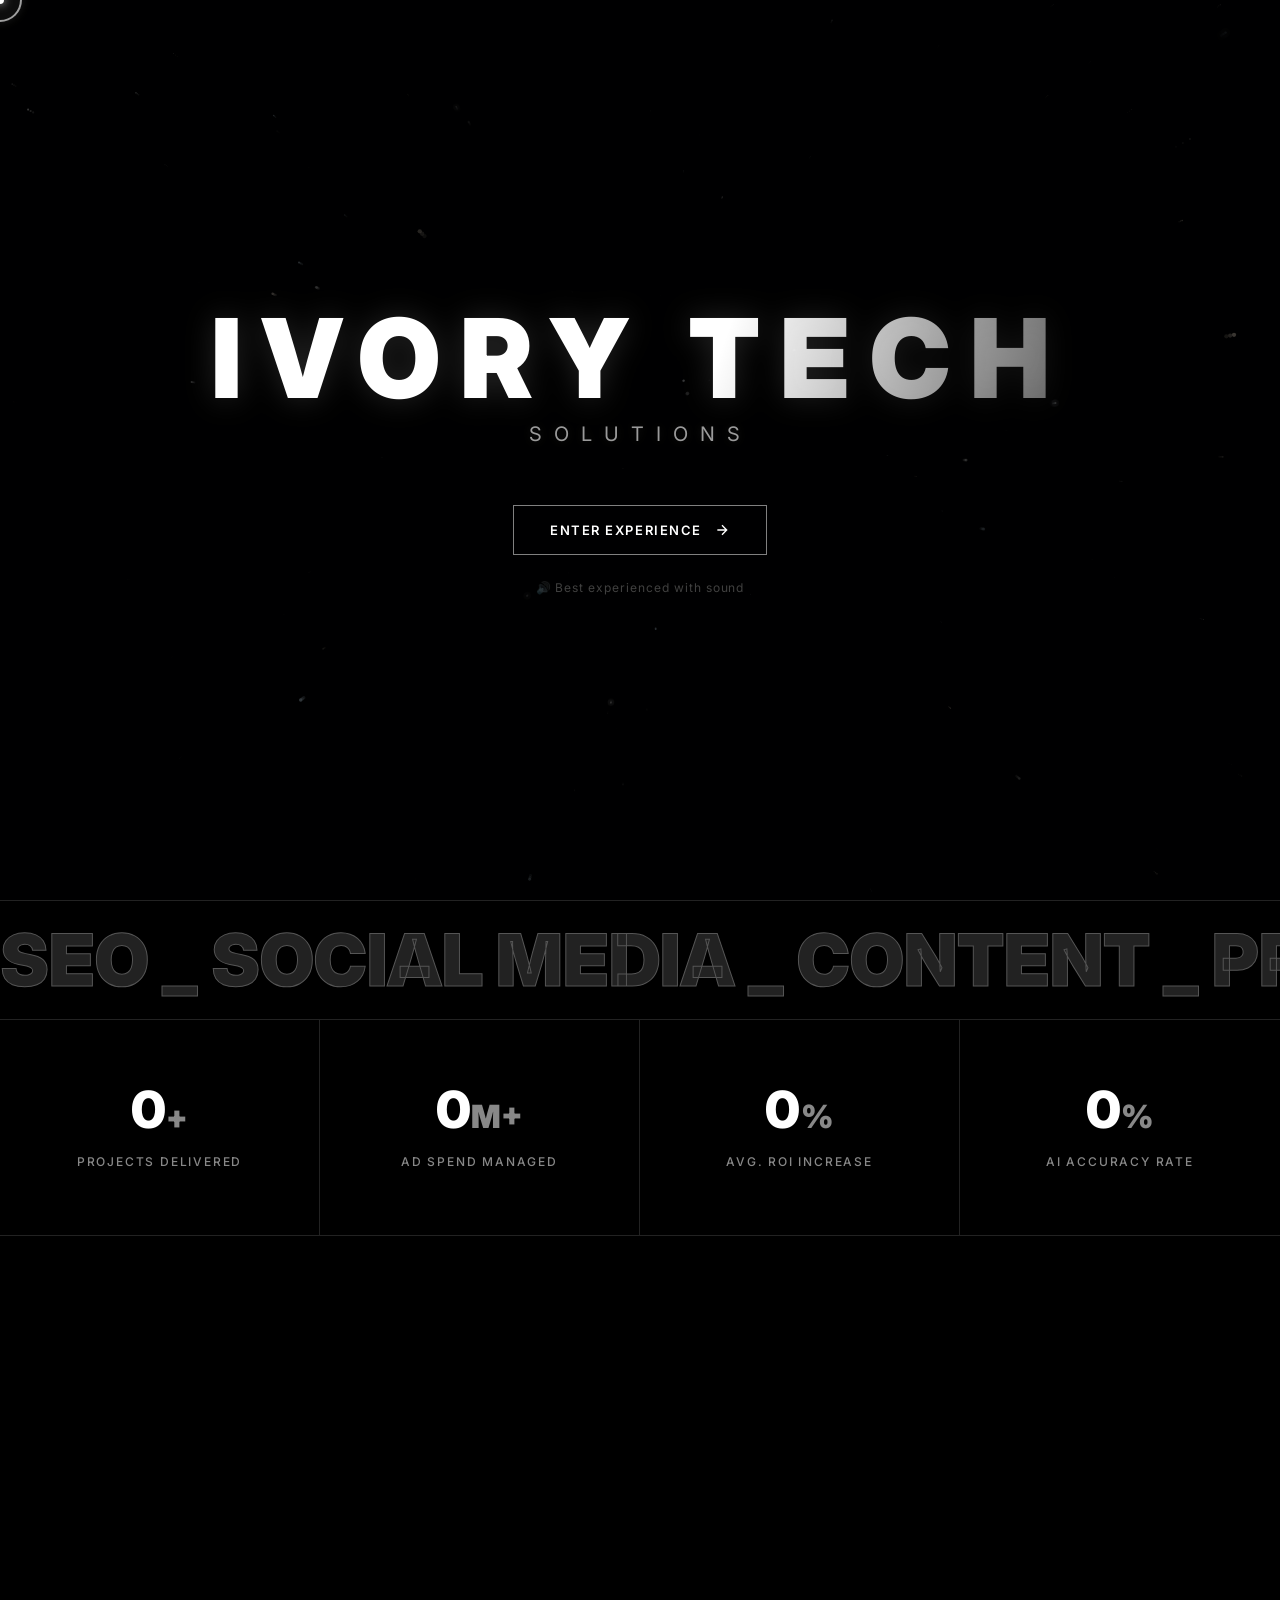
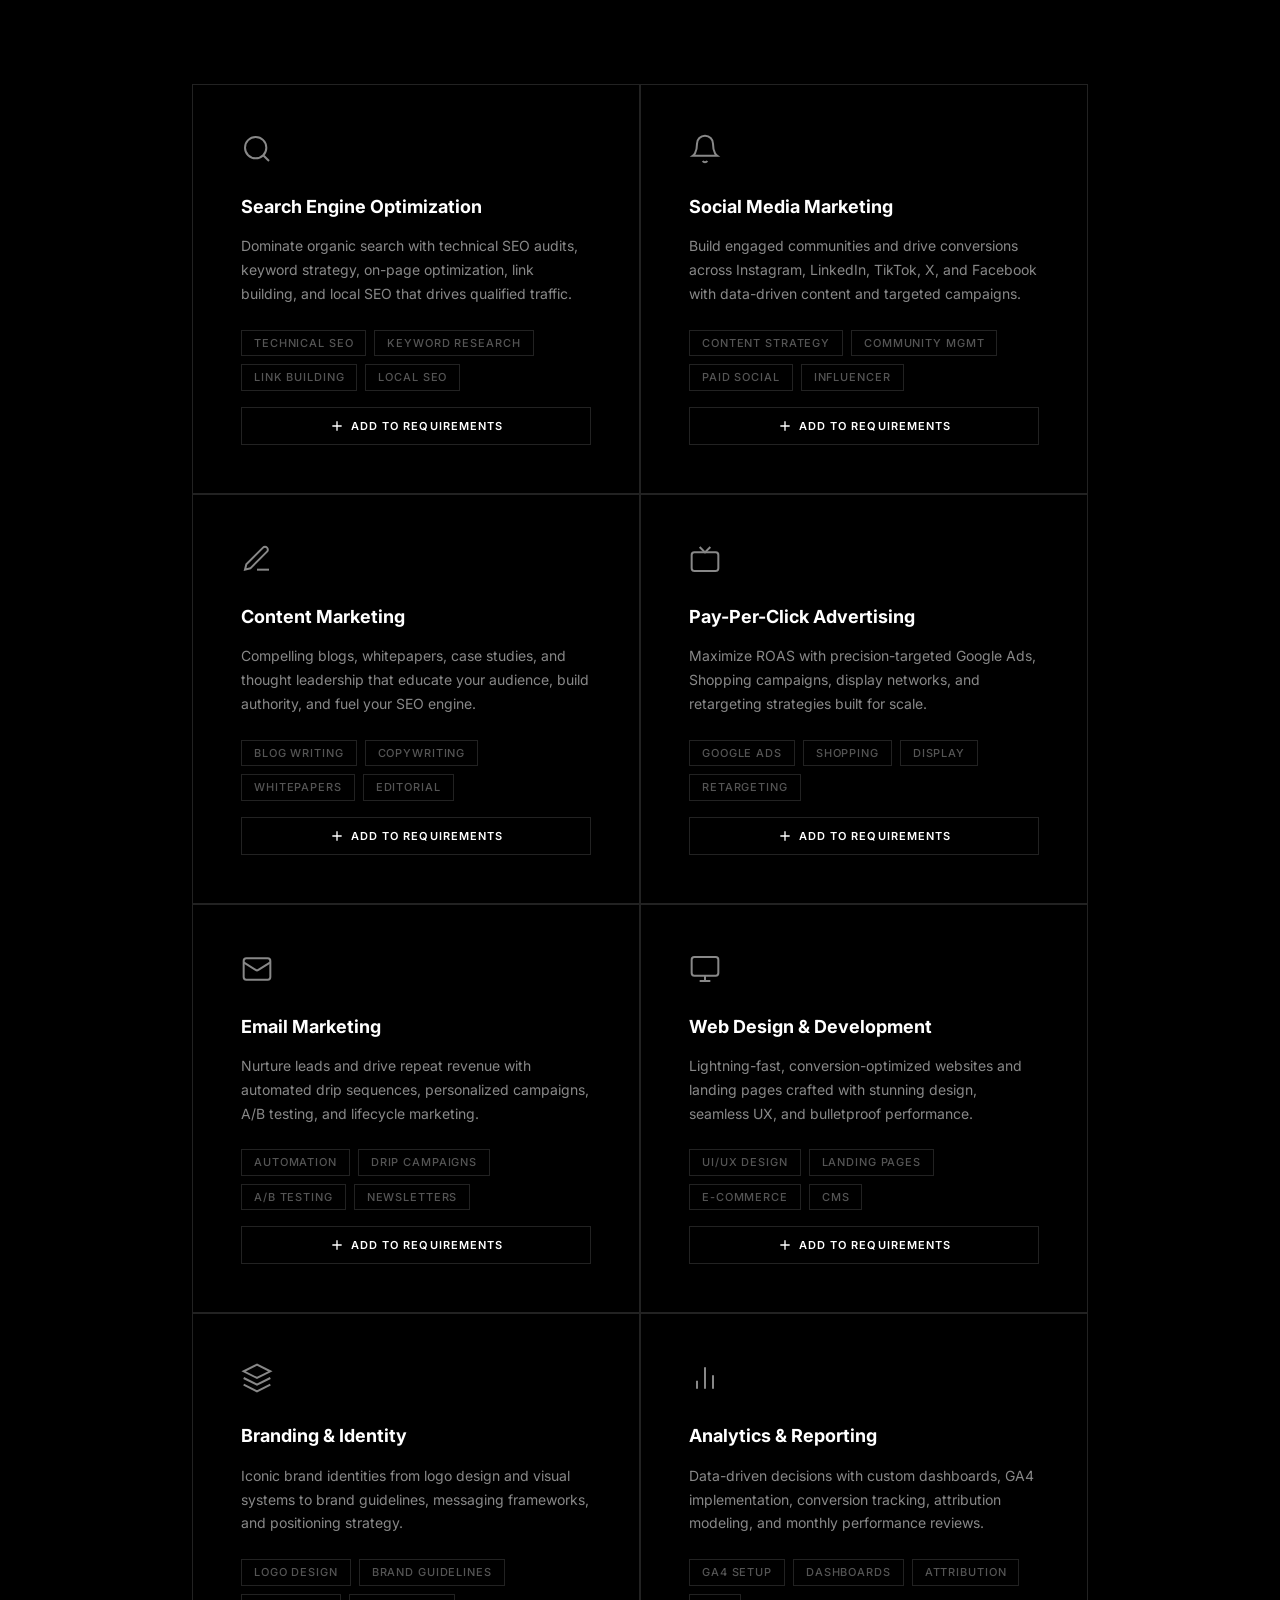
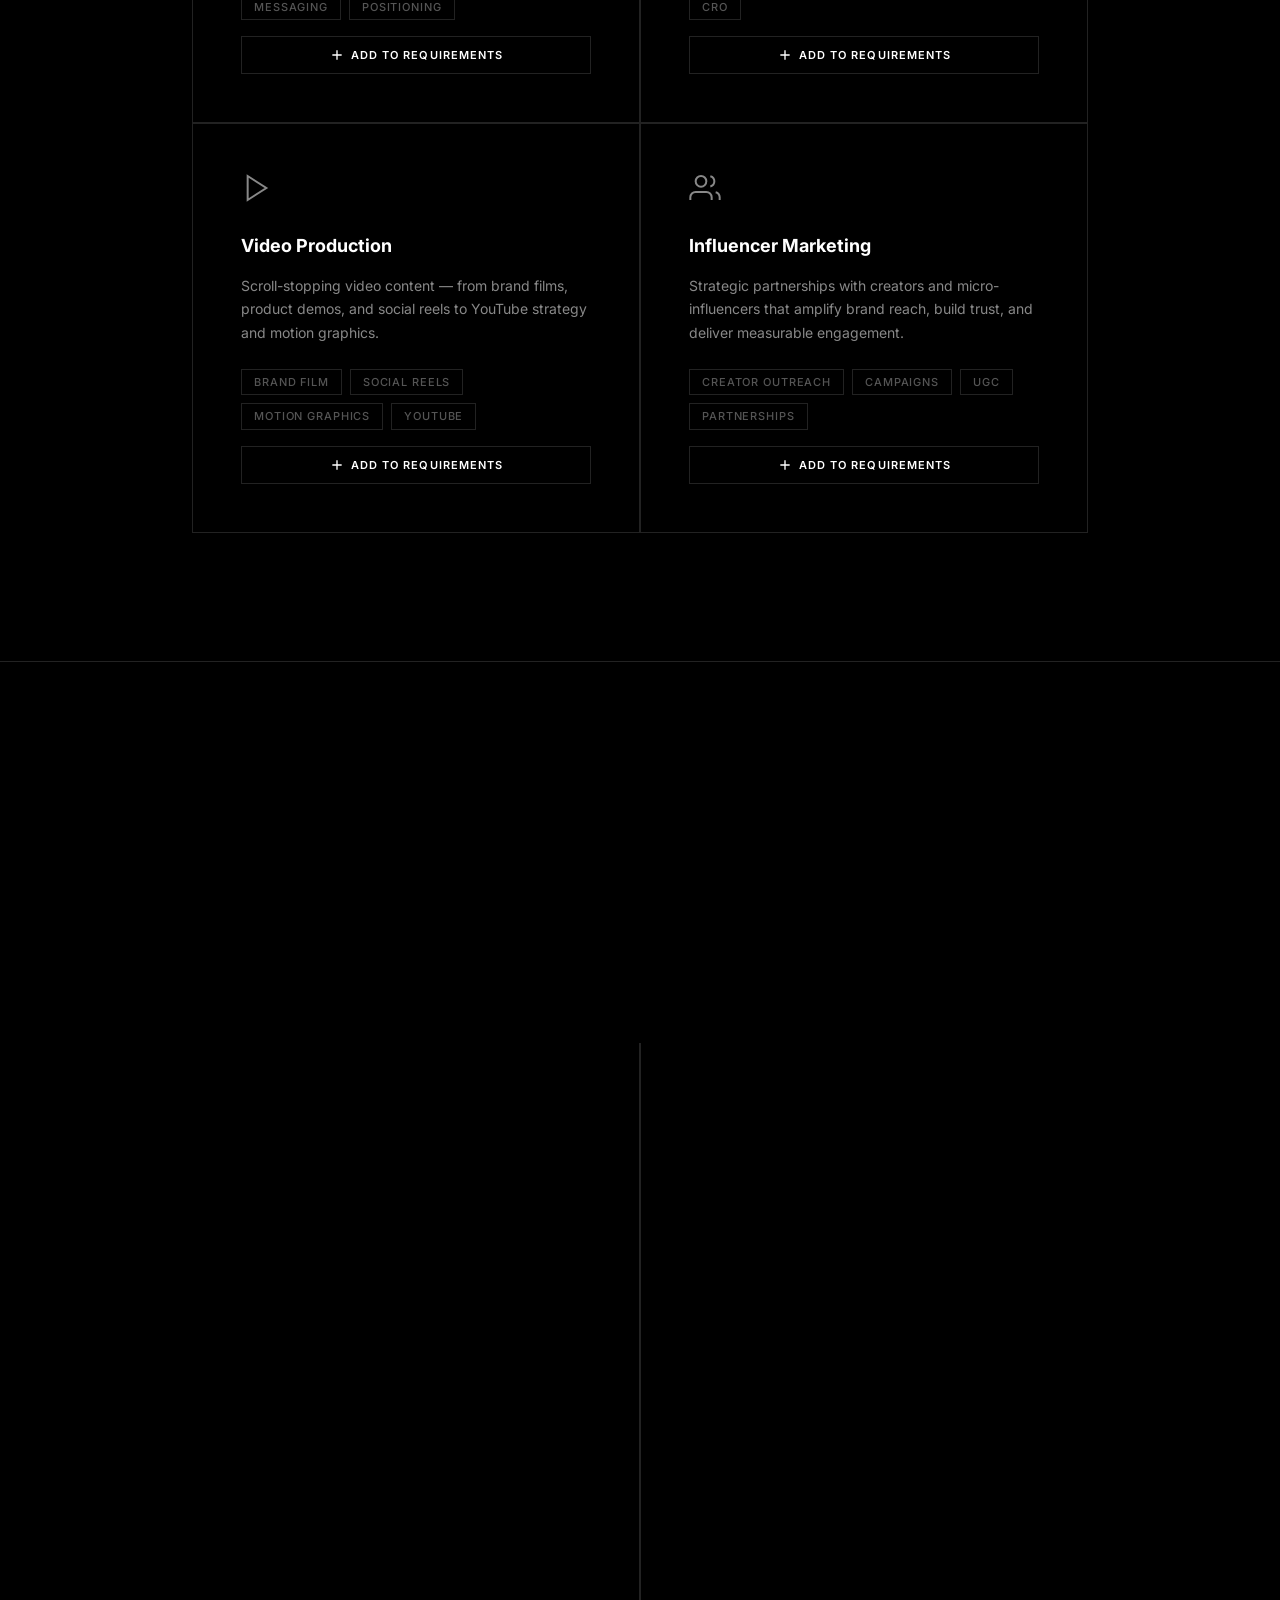
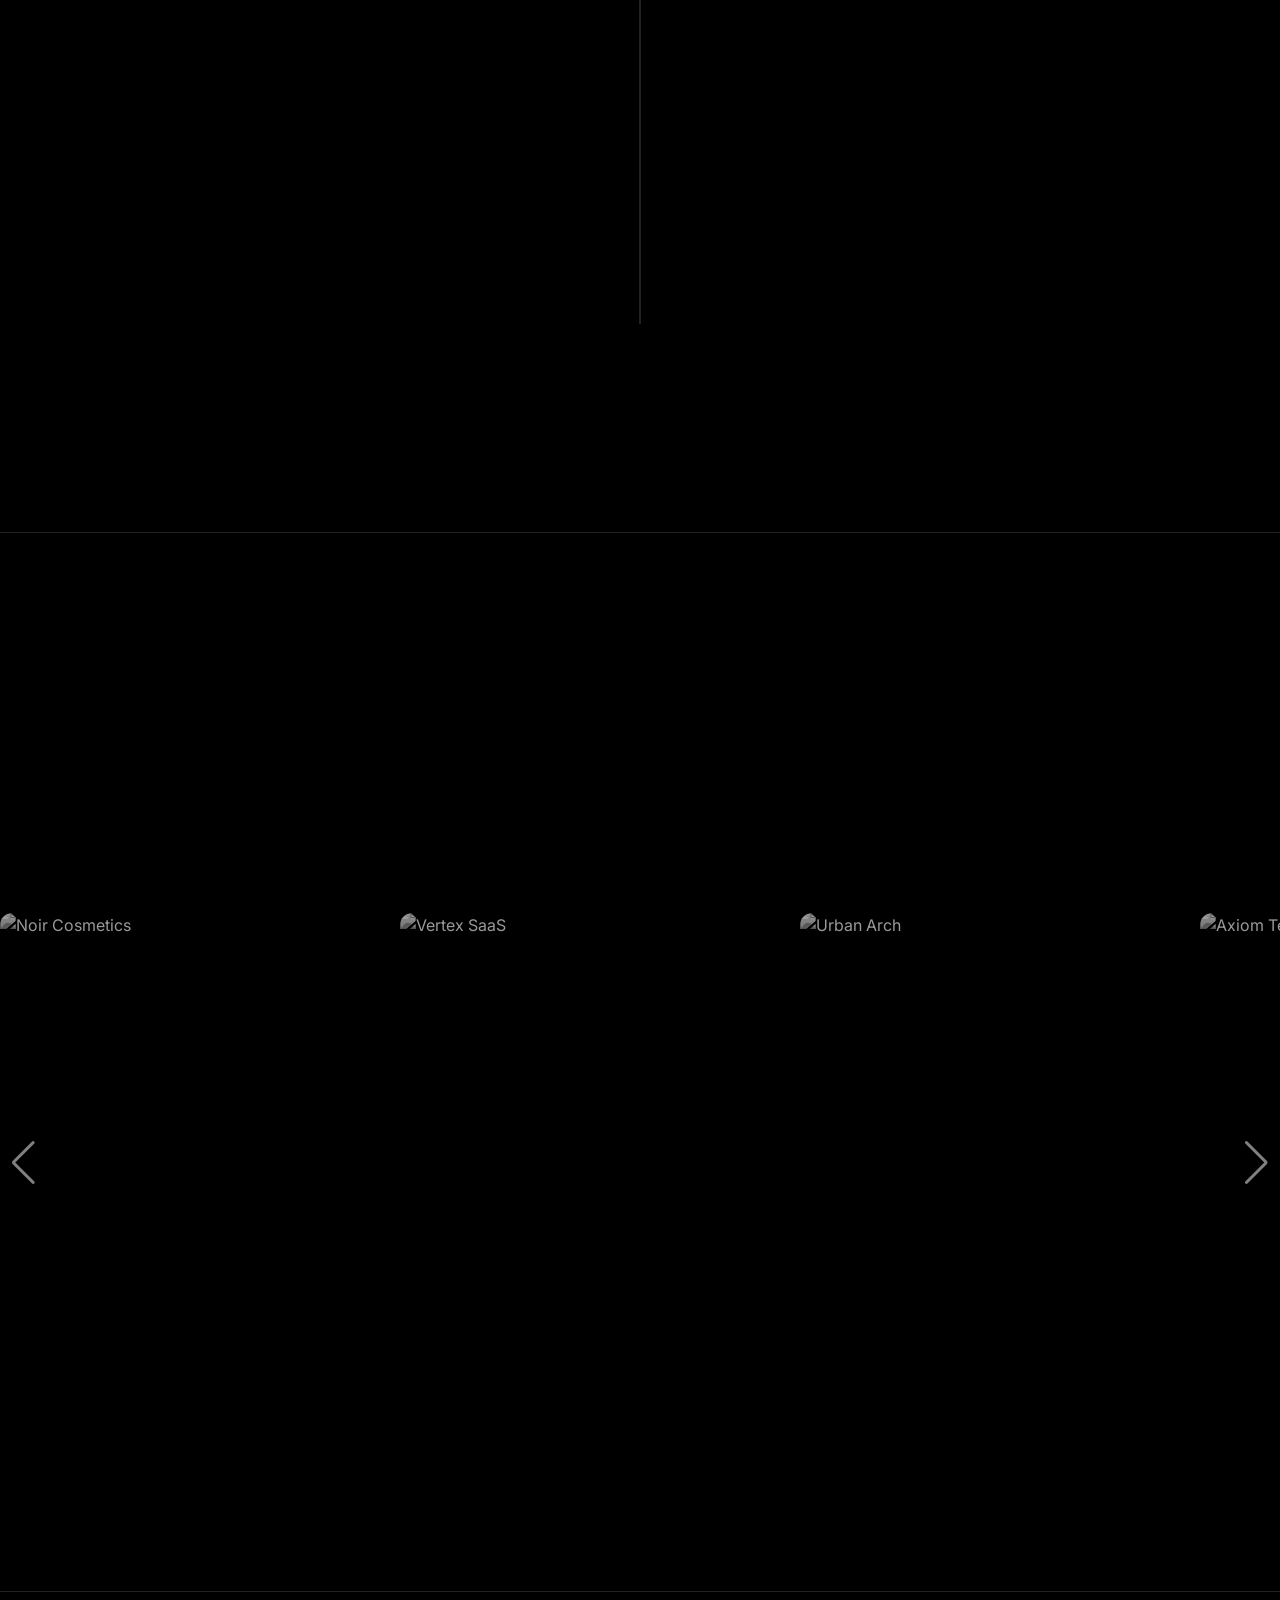
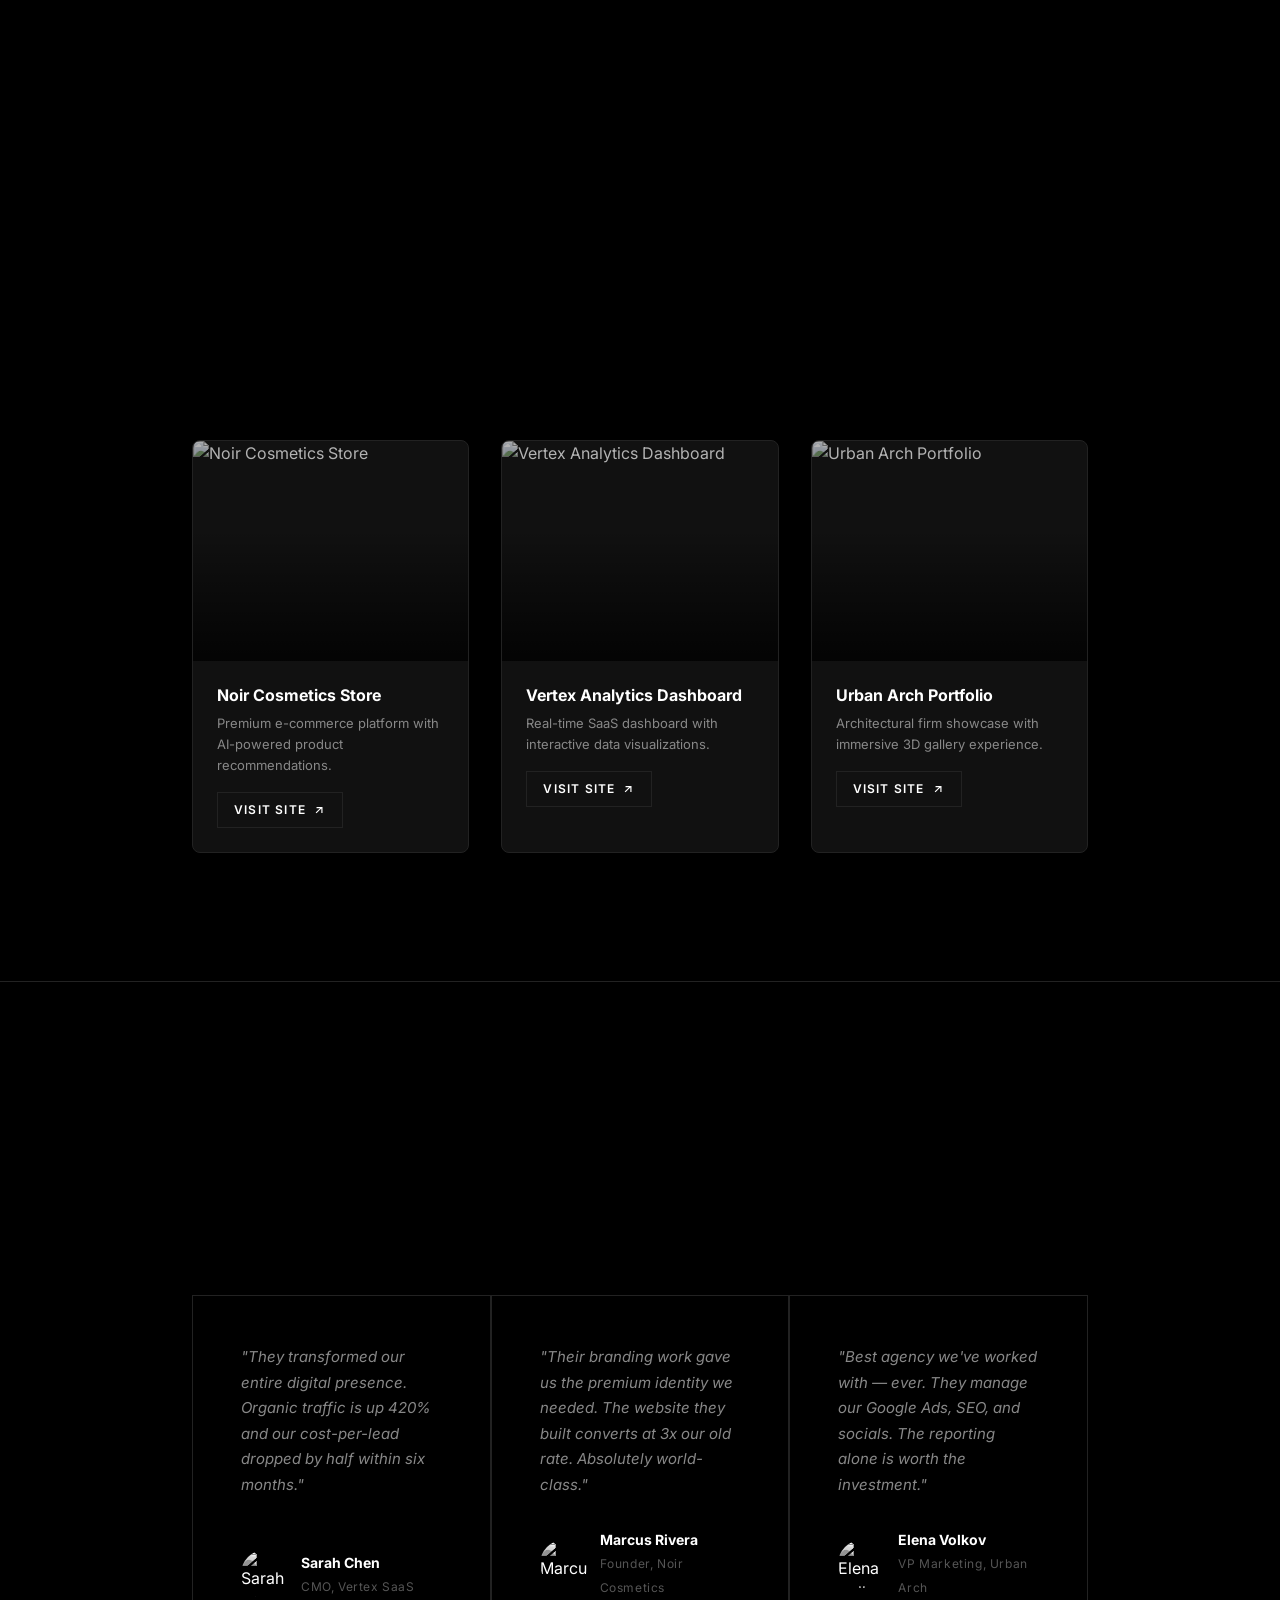
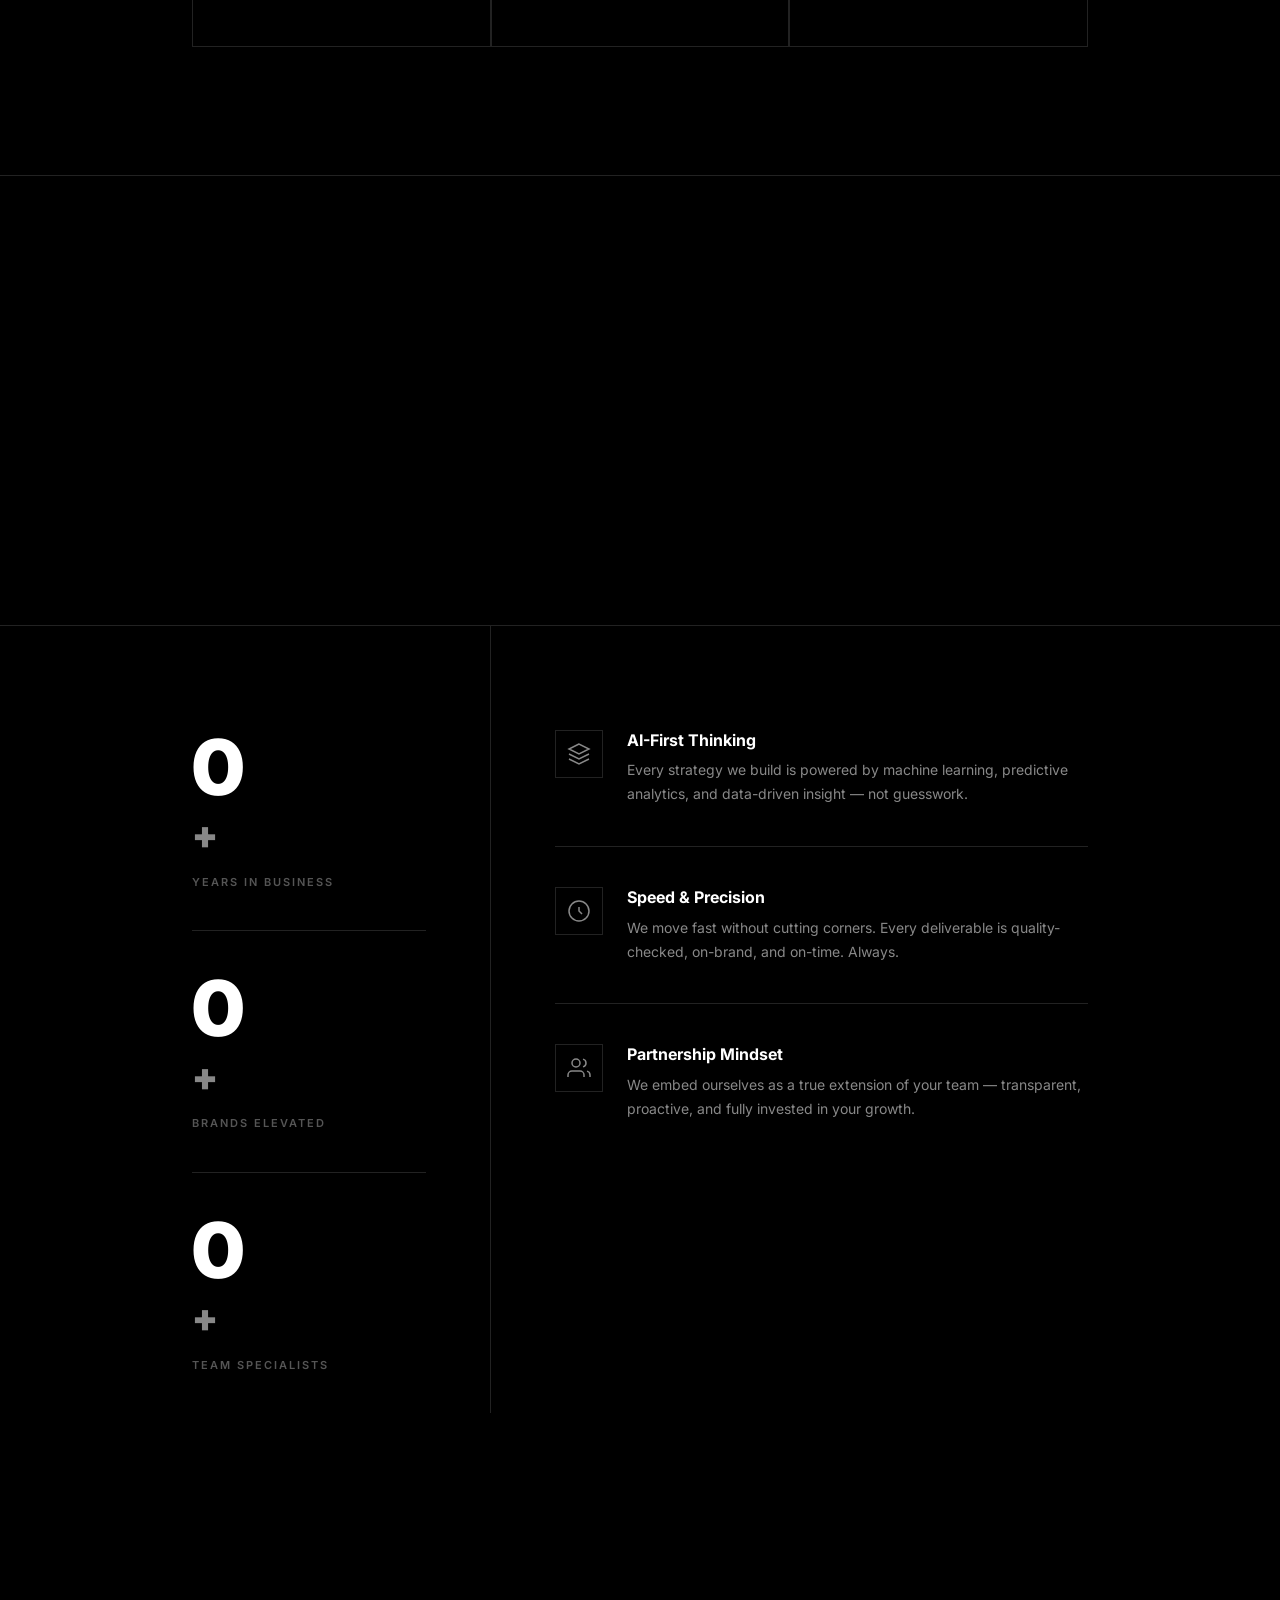
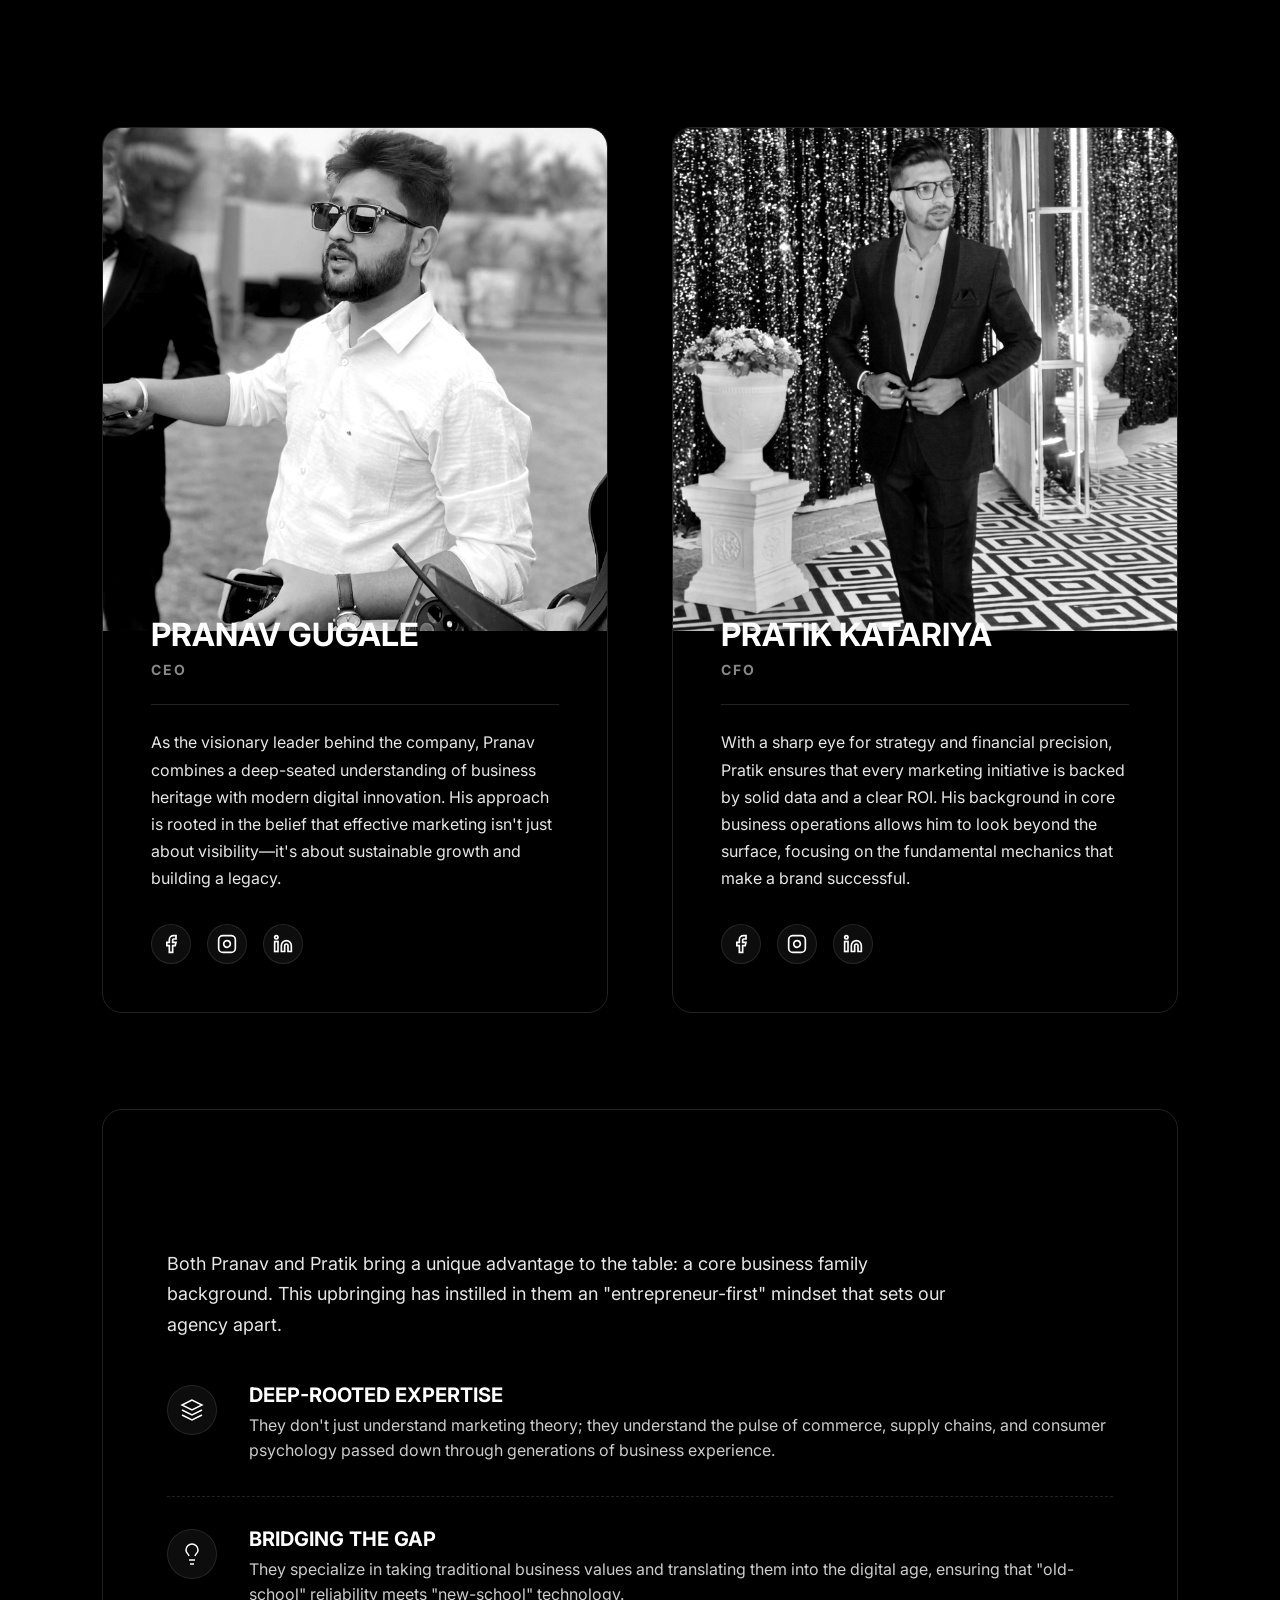
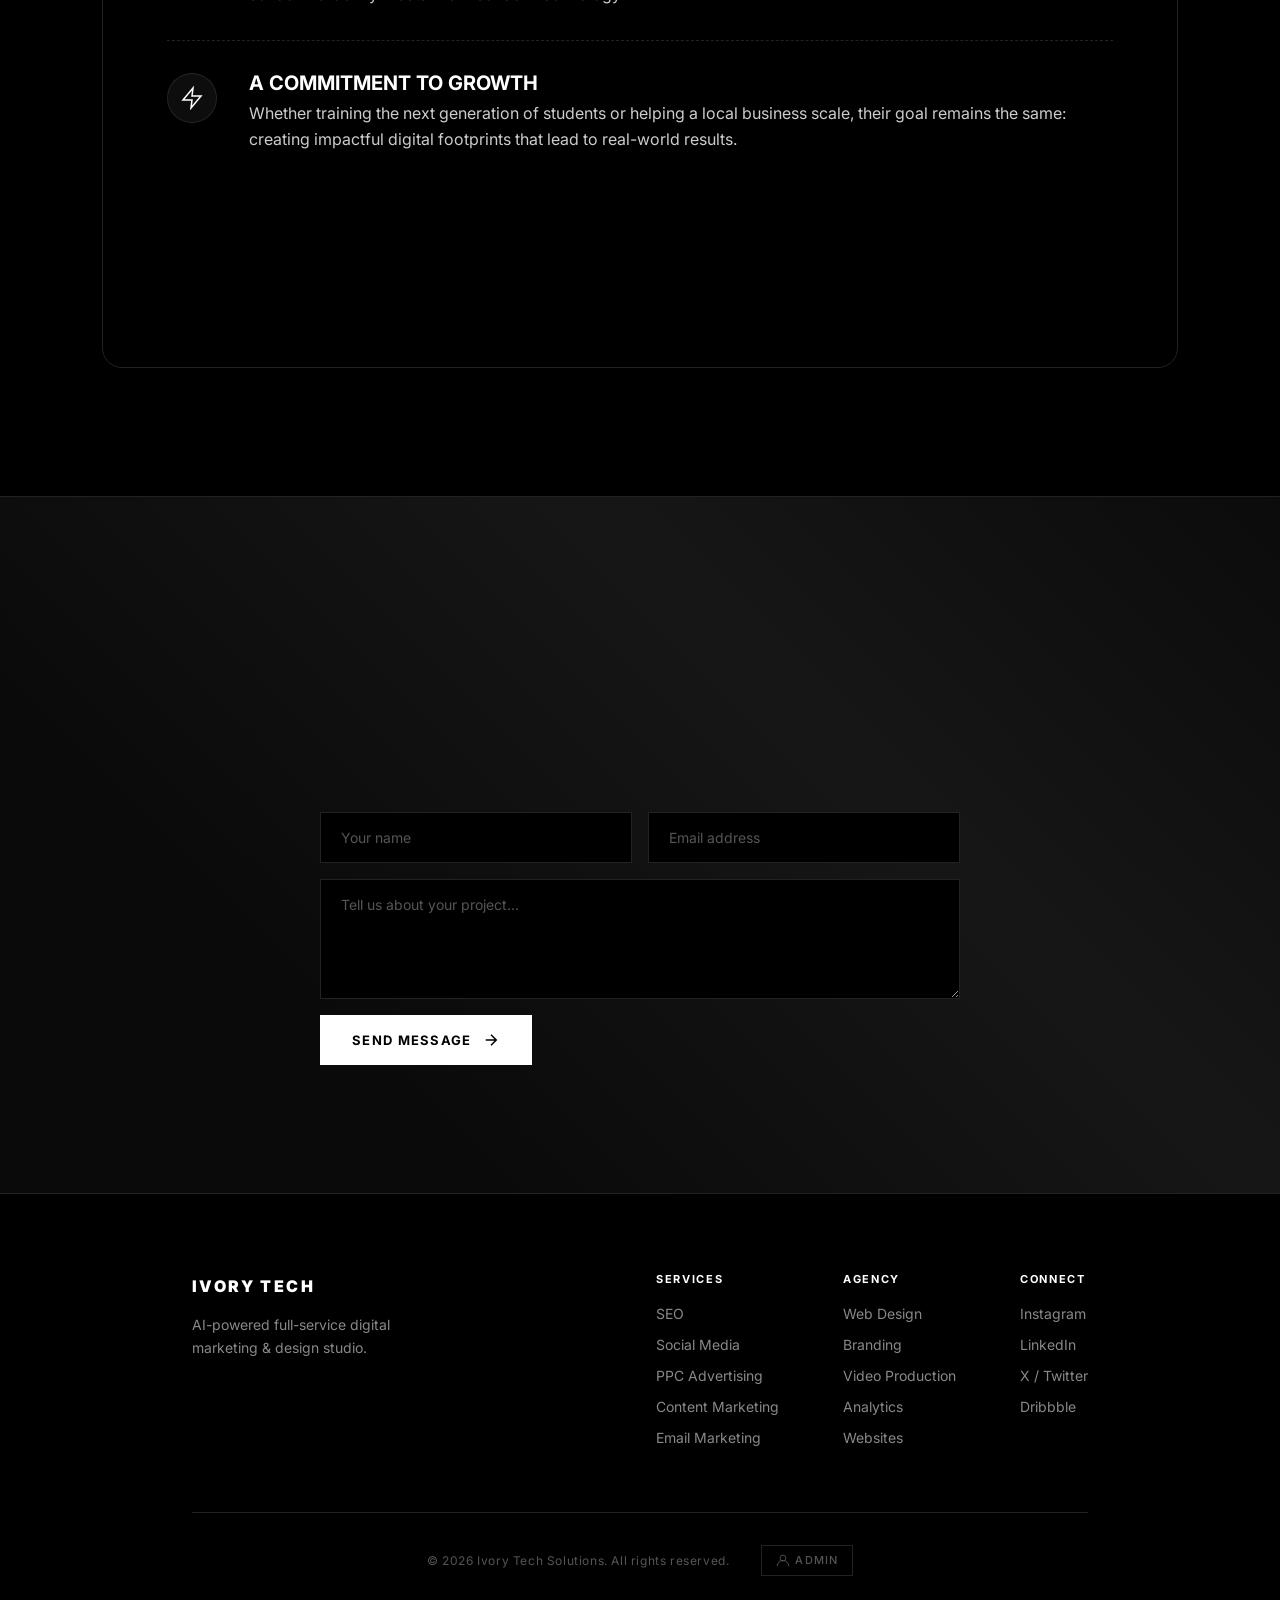
==== commit 5d5f0b31: "Stabilization: Fixed favicon 404s, GSAP null-safety, and navigation polish" ====
--- a/index.html
+++ b/index.html
@@ -4,6 +4,7 @@
   <meta charset="UTF-8">
   <meta name="viewport" content="width=device-width, initial-scale=1.0">
   <title>IVORY TECH SOLUTIONS — AI-Powered Digital Marketing & Design Studio</title>
+  <link rel="icon" type="image/svg+xml" href="favicon.svg">
   <meta name="description" content="Ivory Tech Solutions is a full-service AI-powered digital marketing agency crafting premium brand experiences with 99% accuracy through SEO, social media, content strategy, paid advertising, web design and more.">
   <link rel="preconnect" href="https://fonts.googleapis.com">
   <link rel="preconnect" href="https://fonts.gstatic.com" crossorigin>
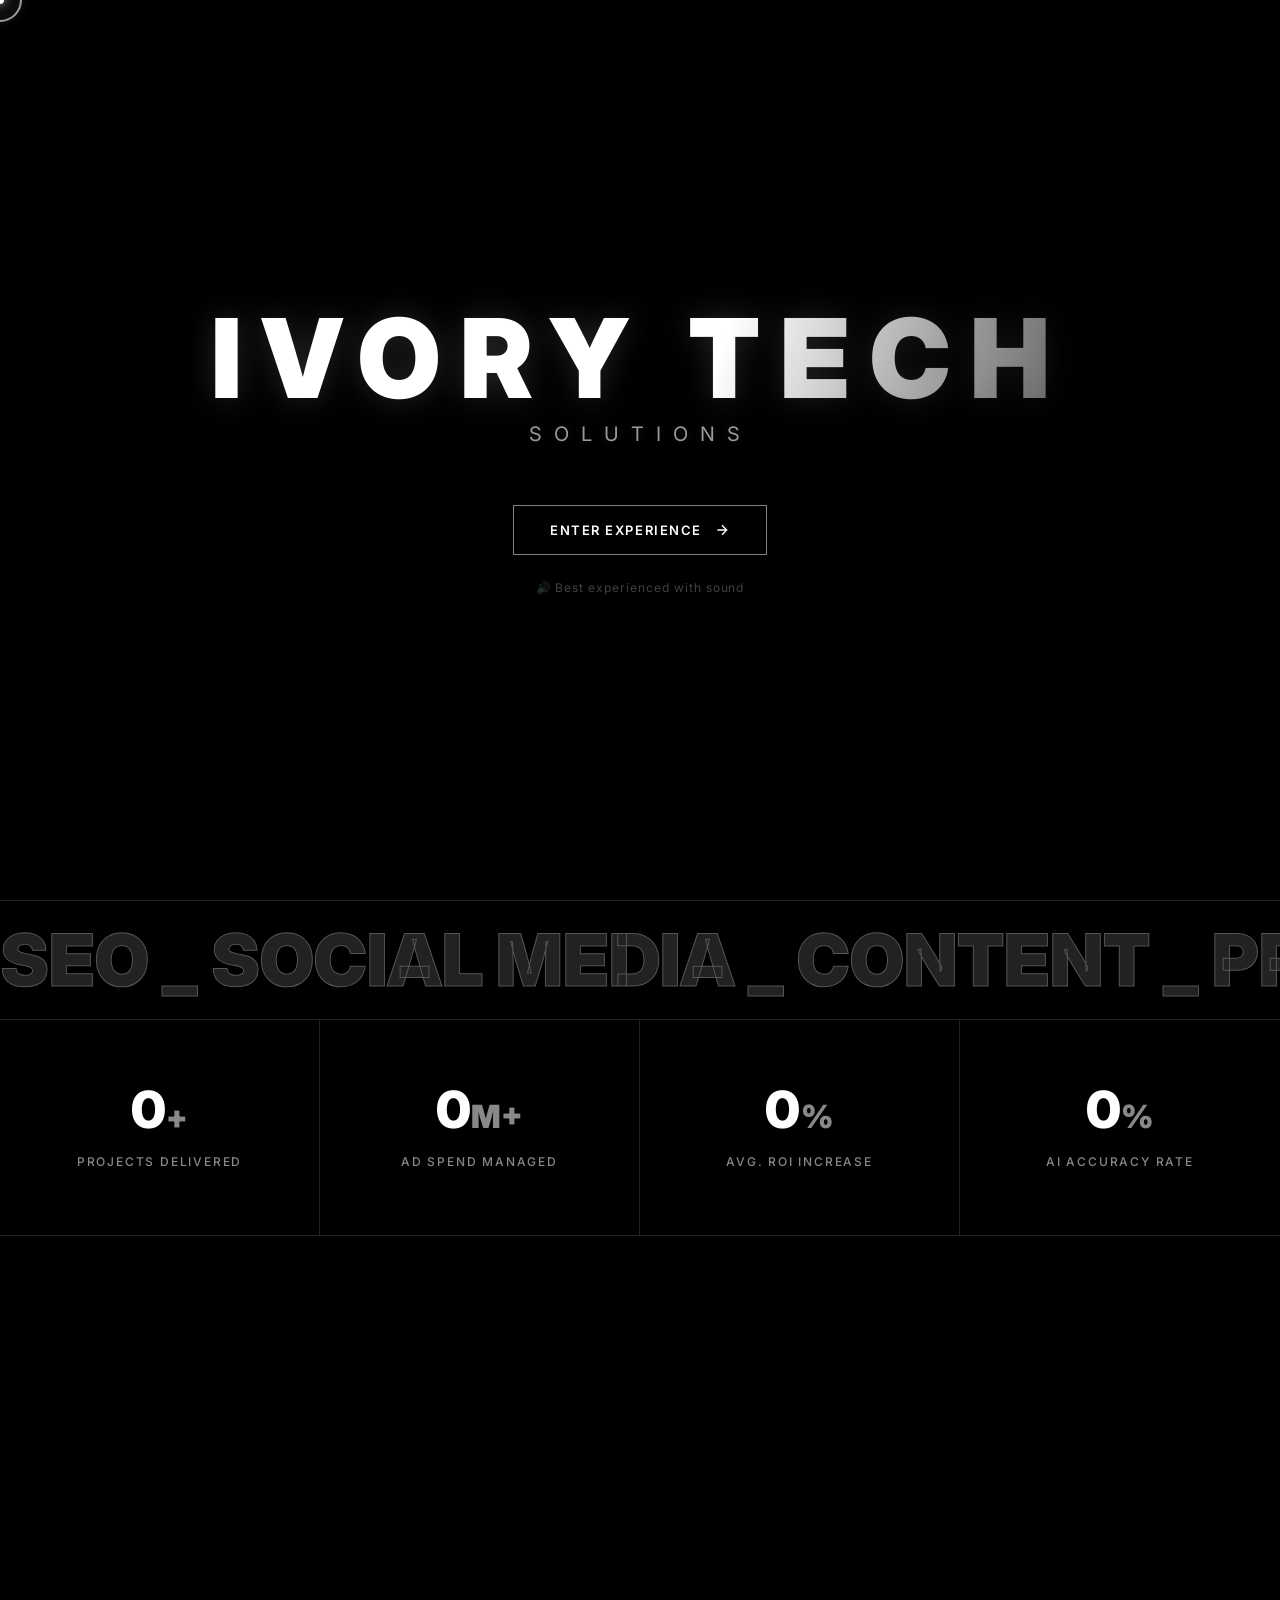
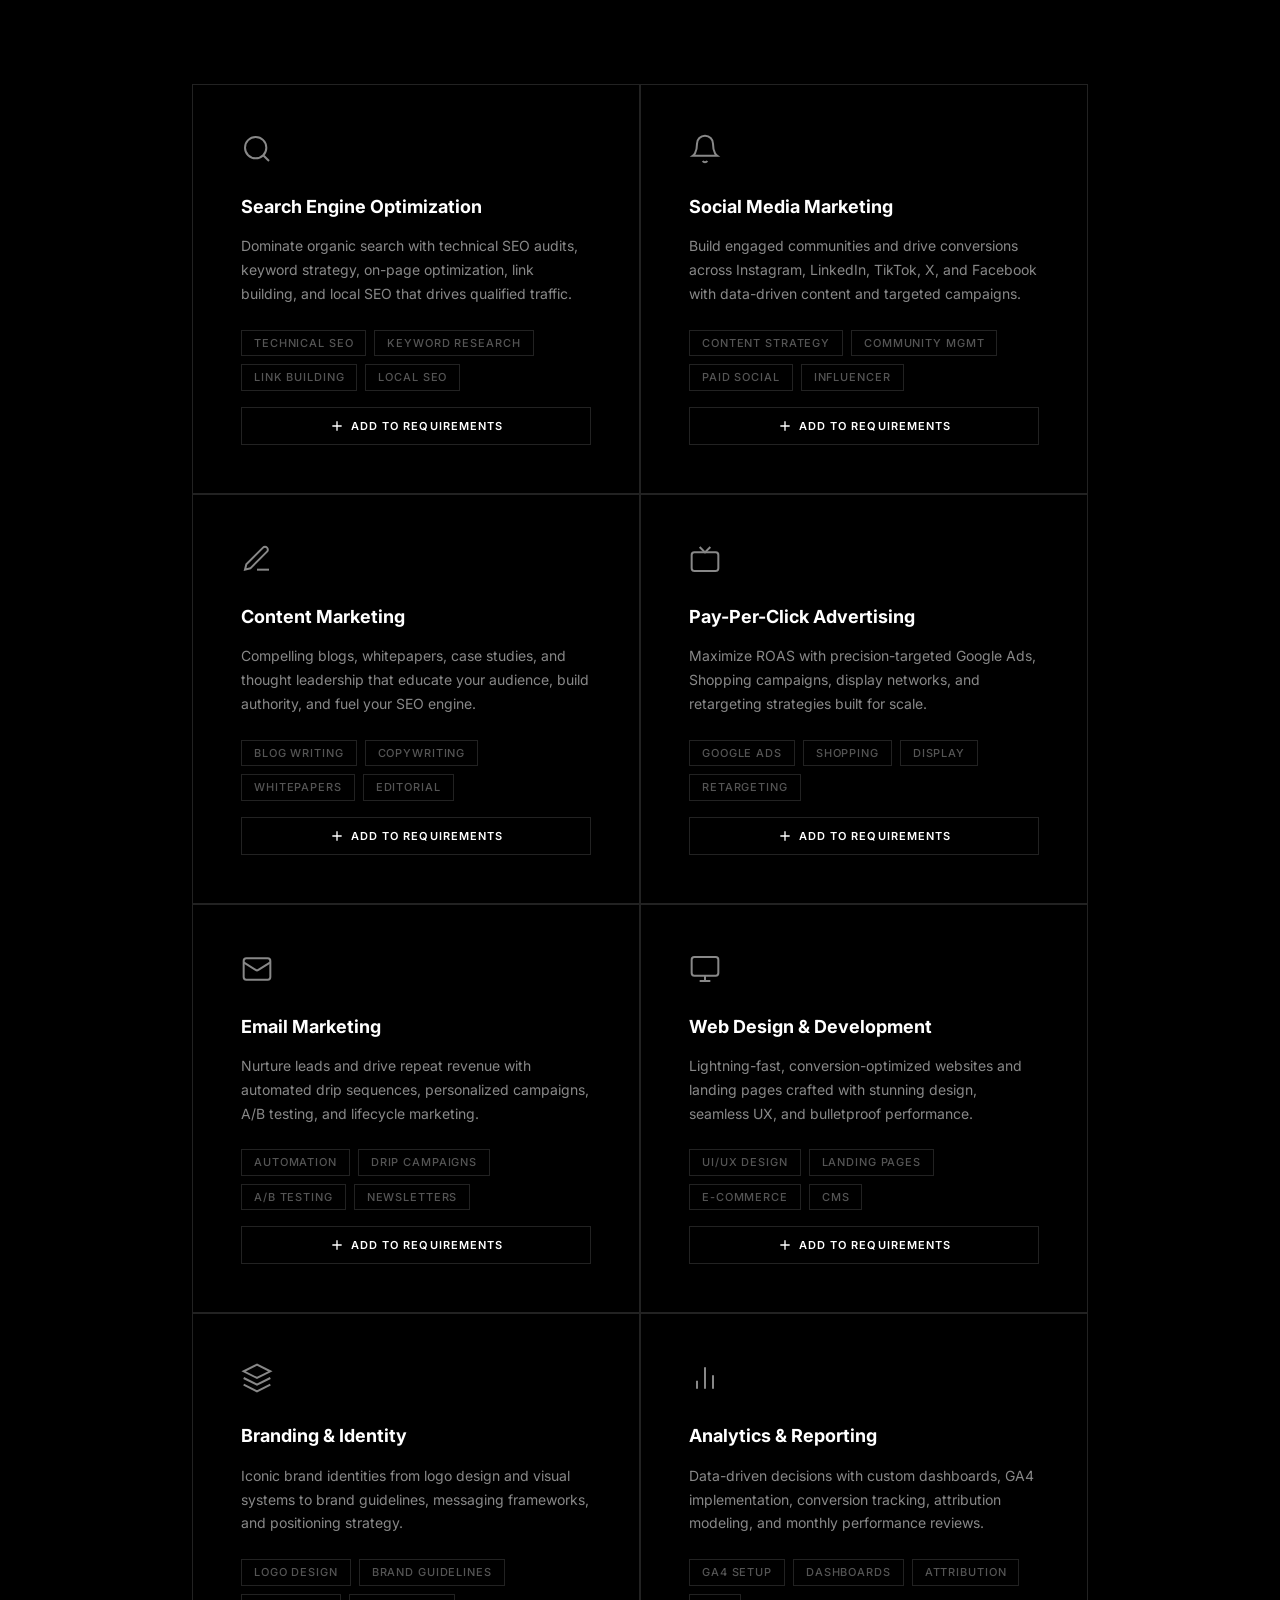
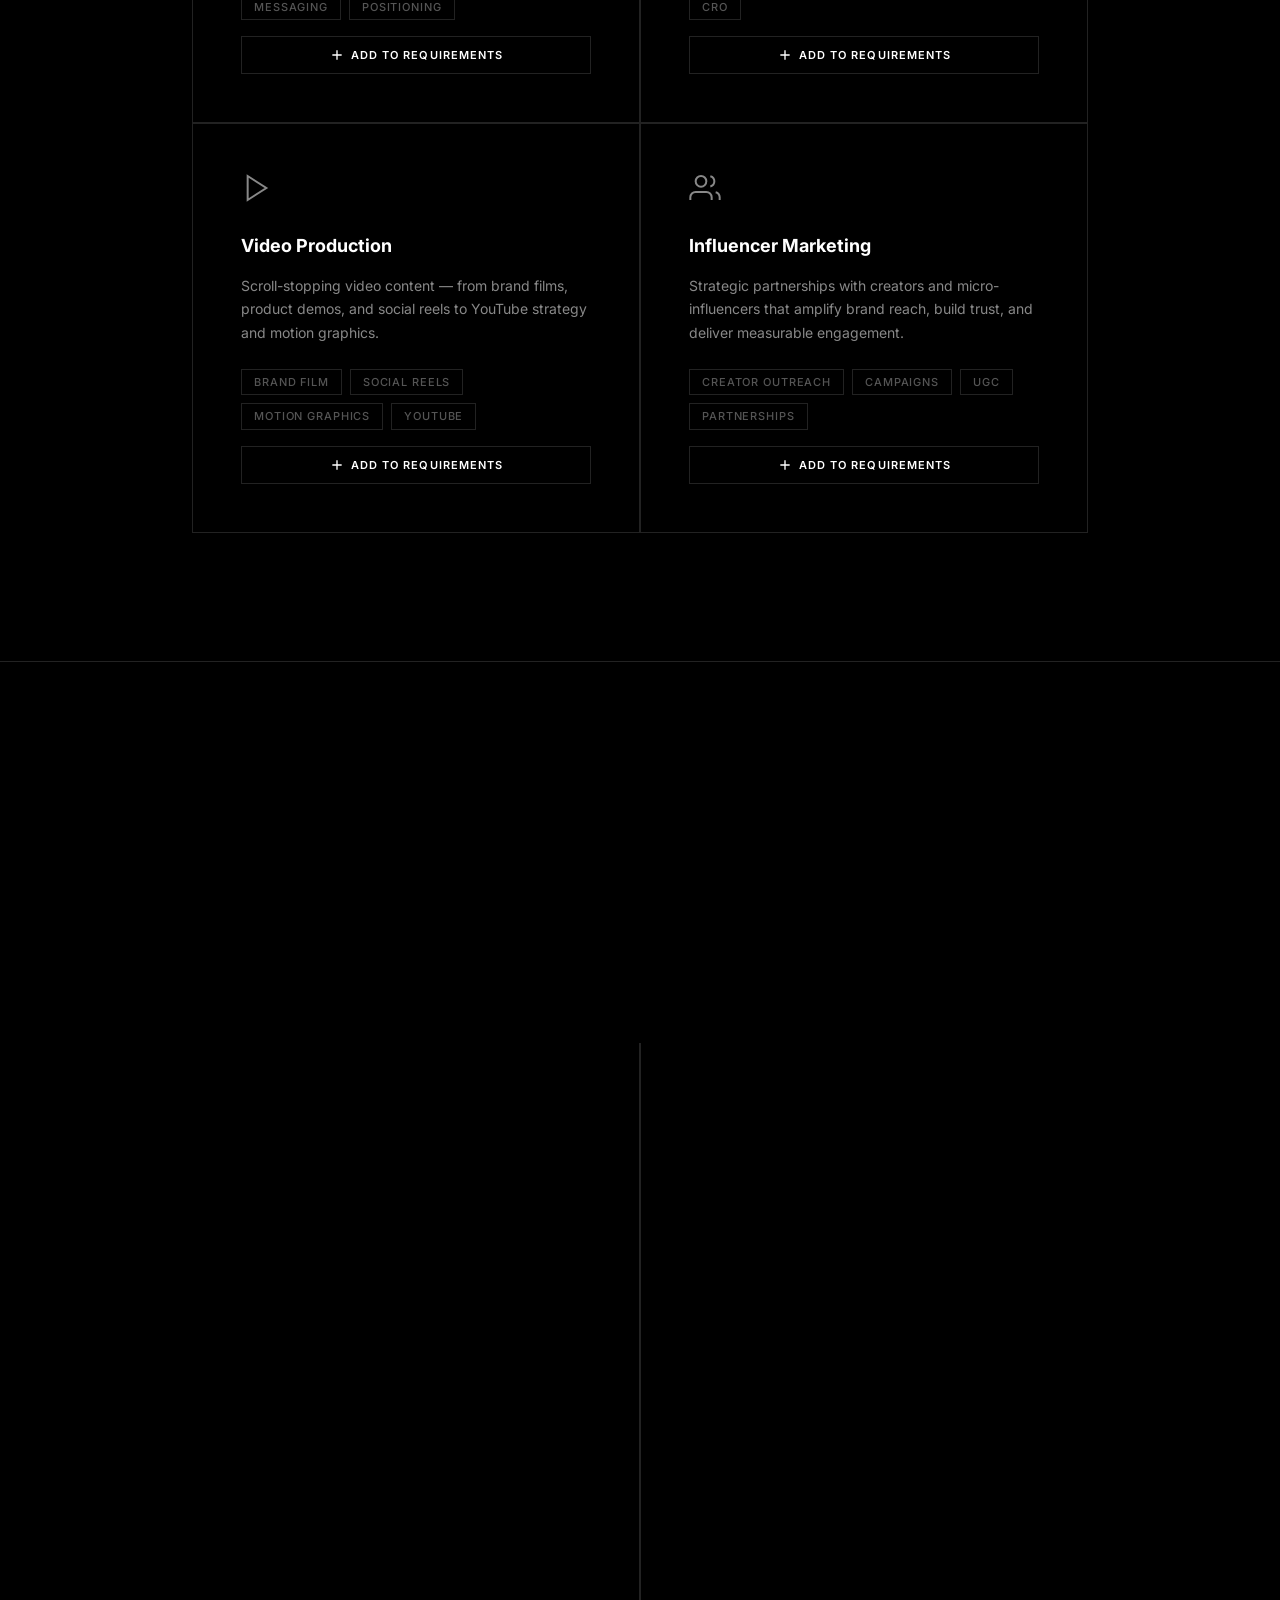
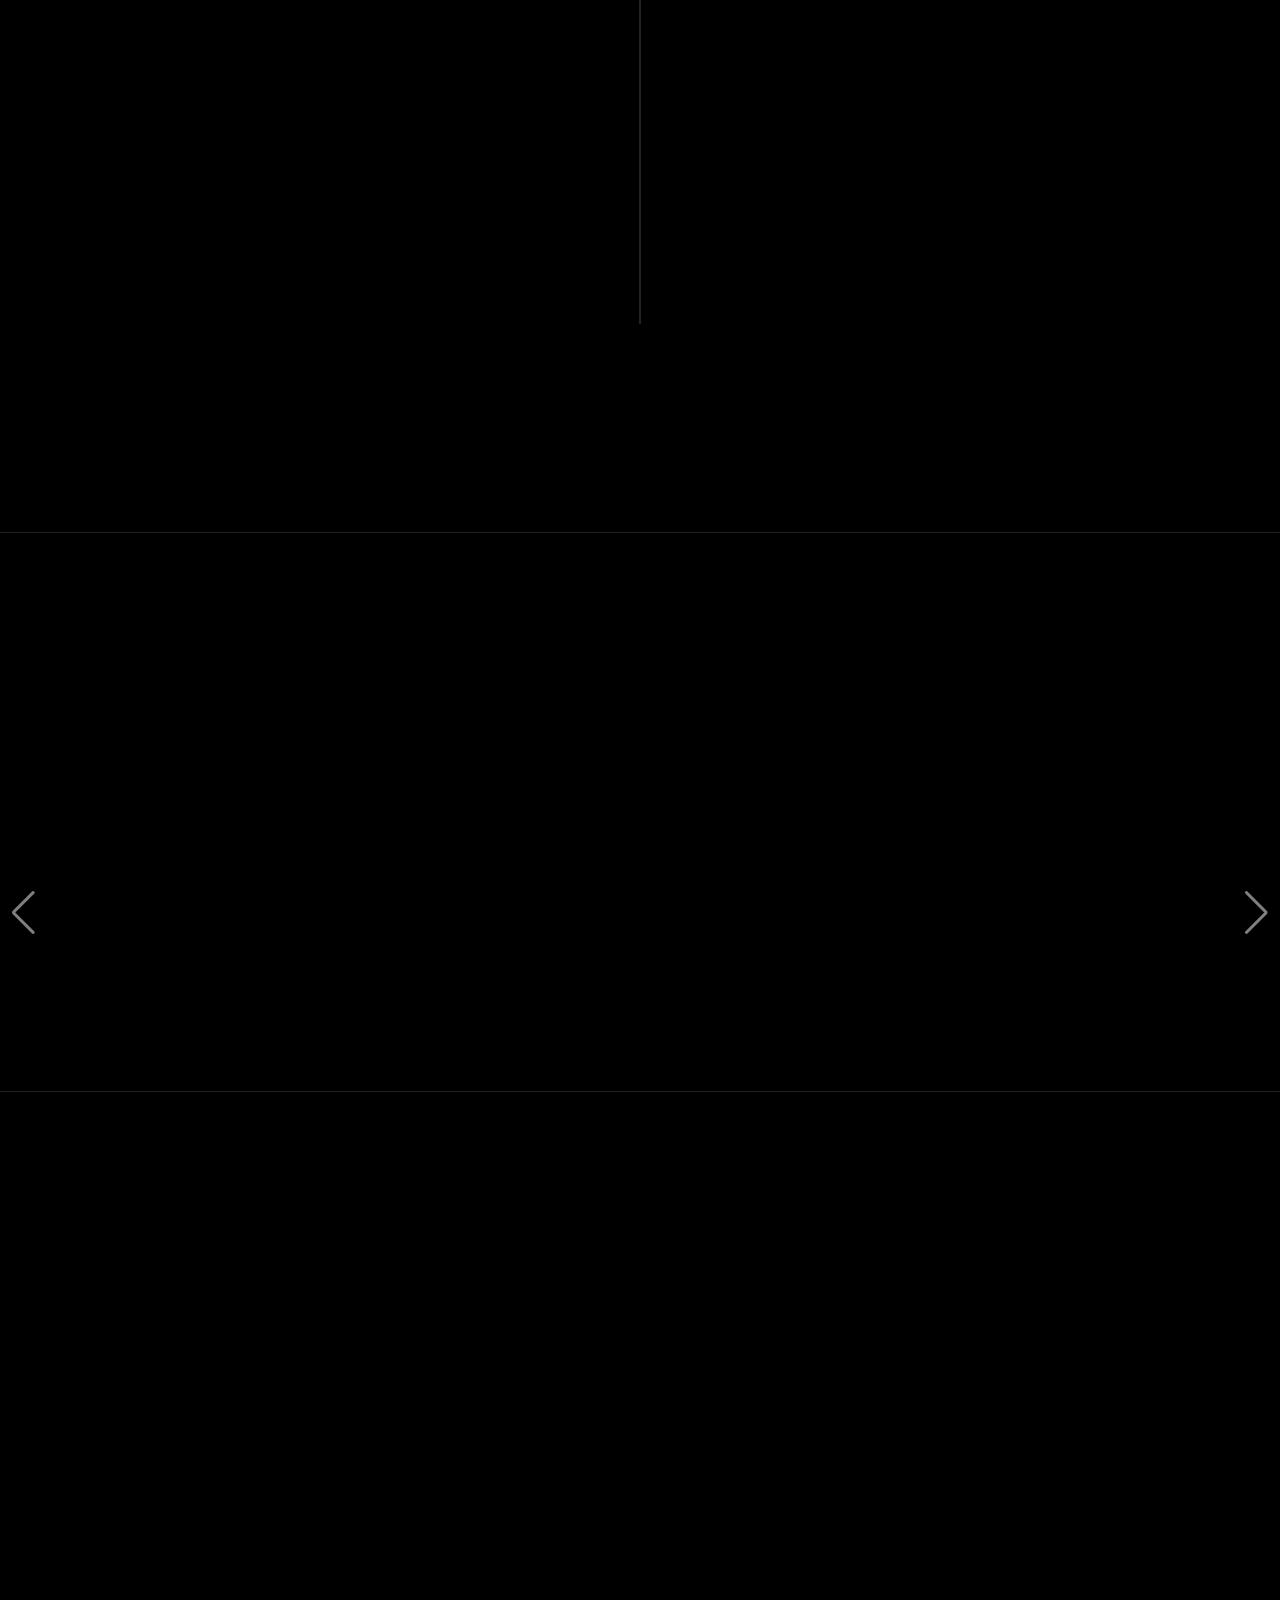
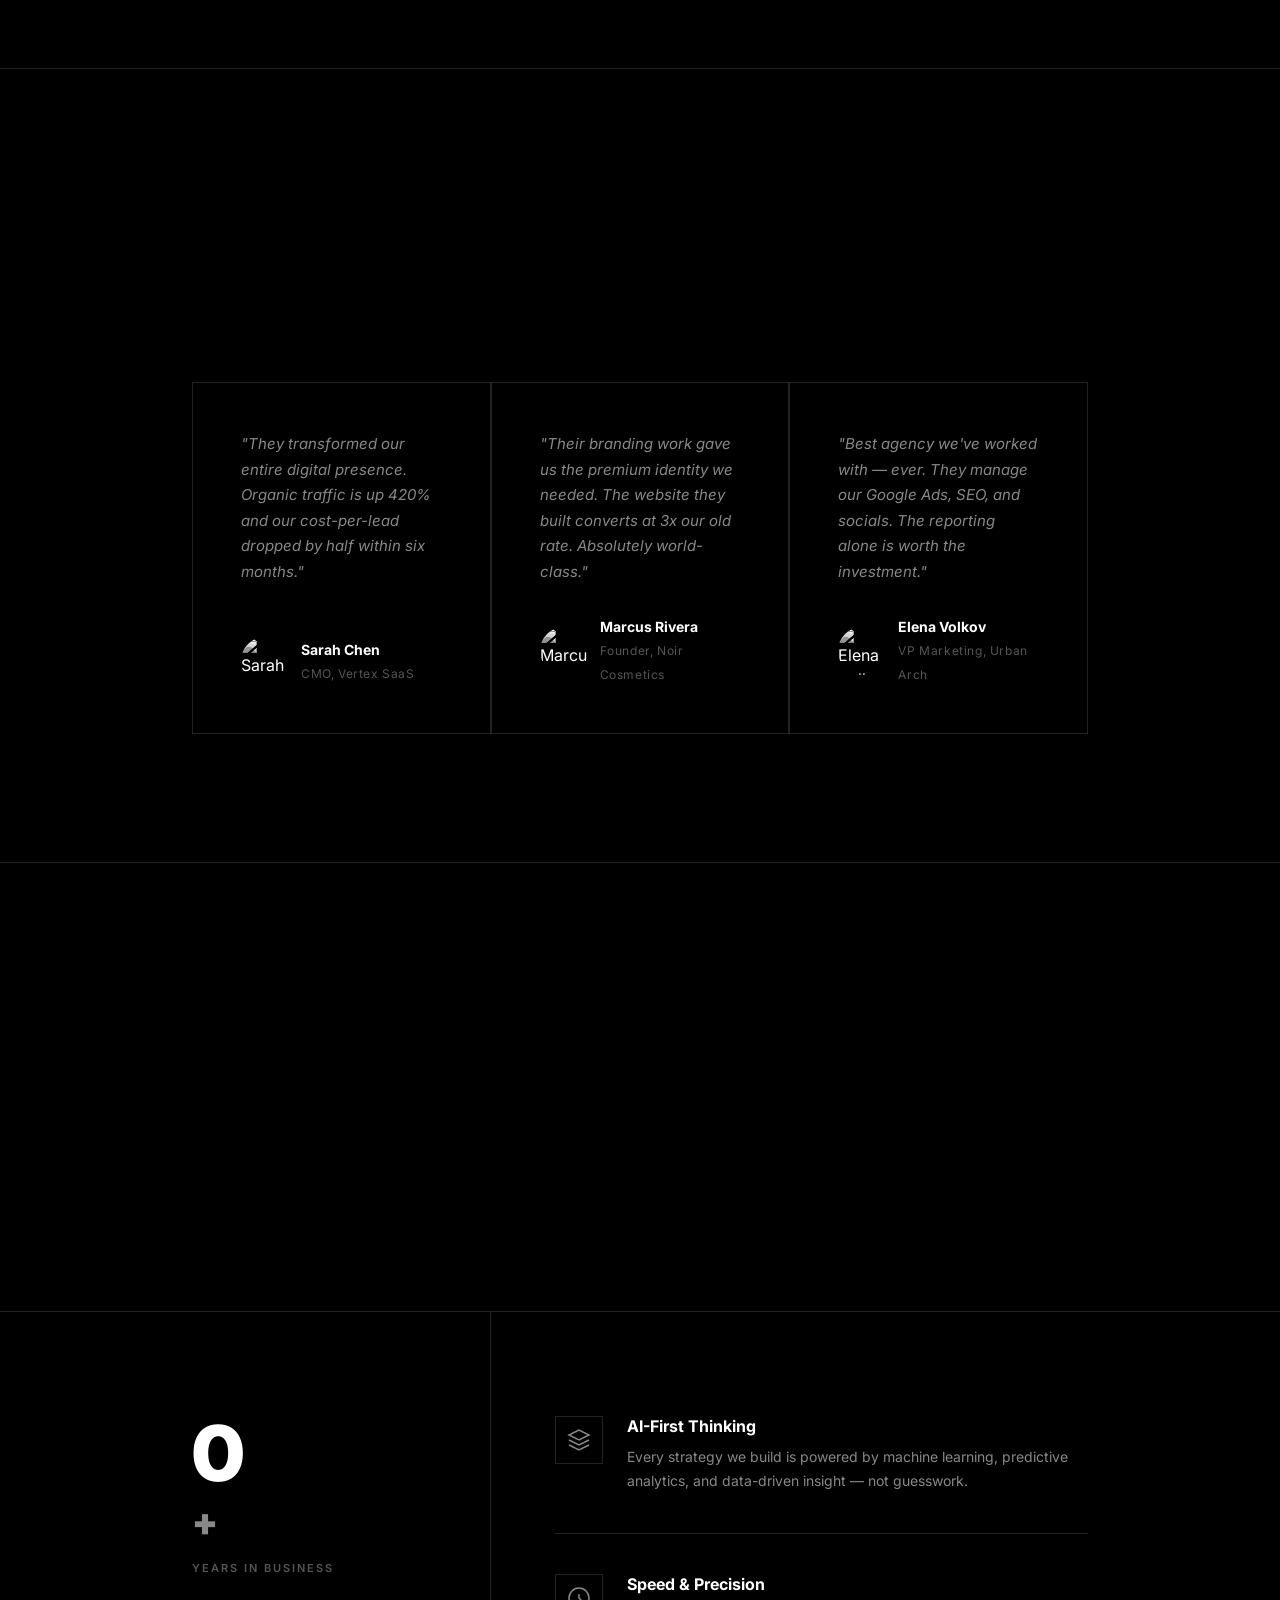
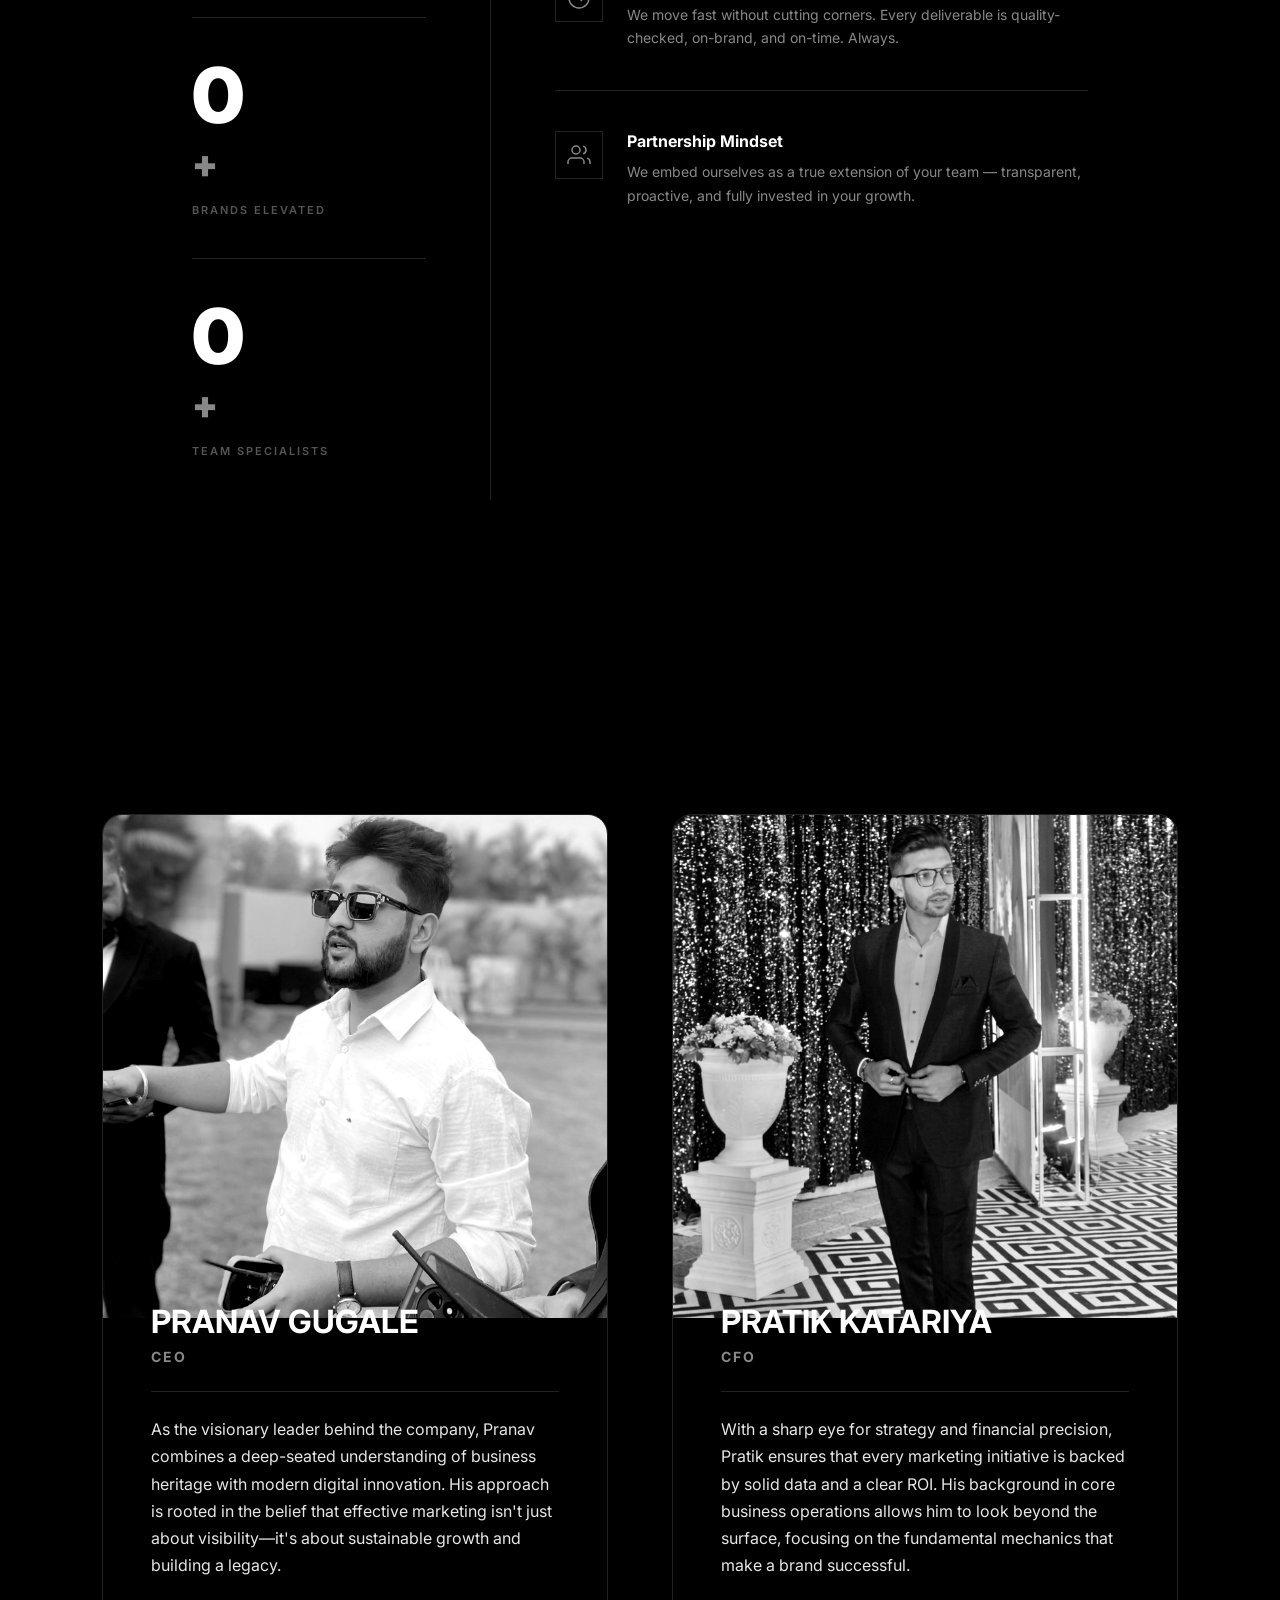
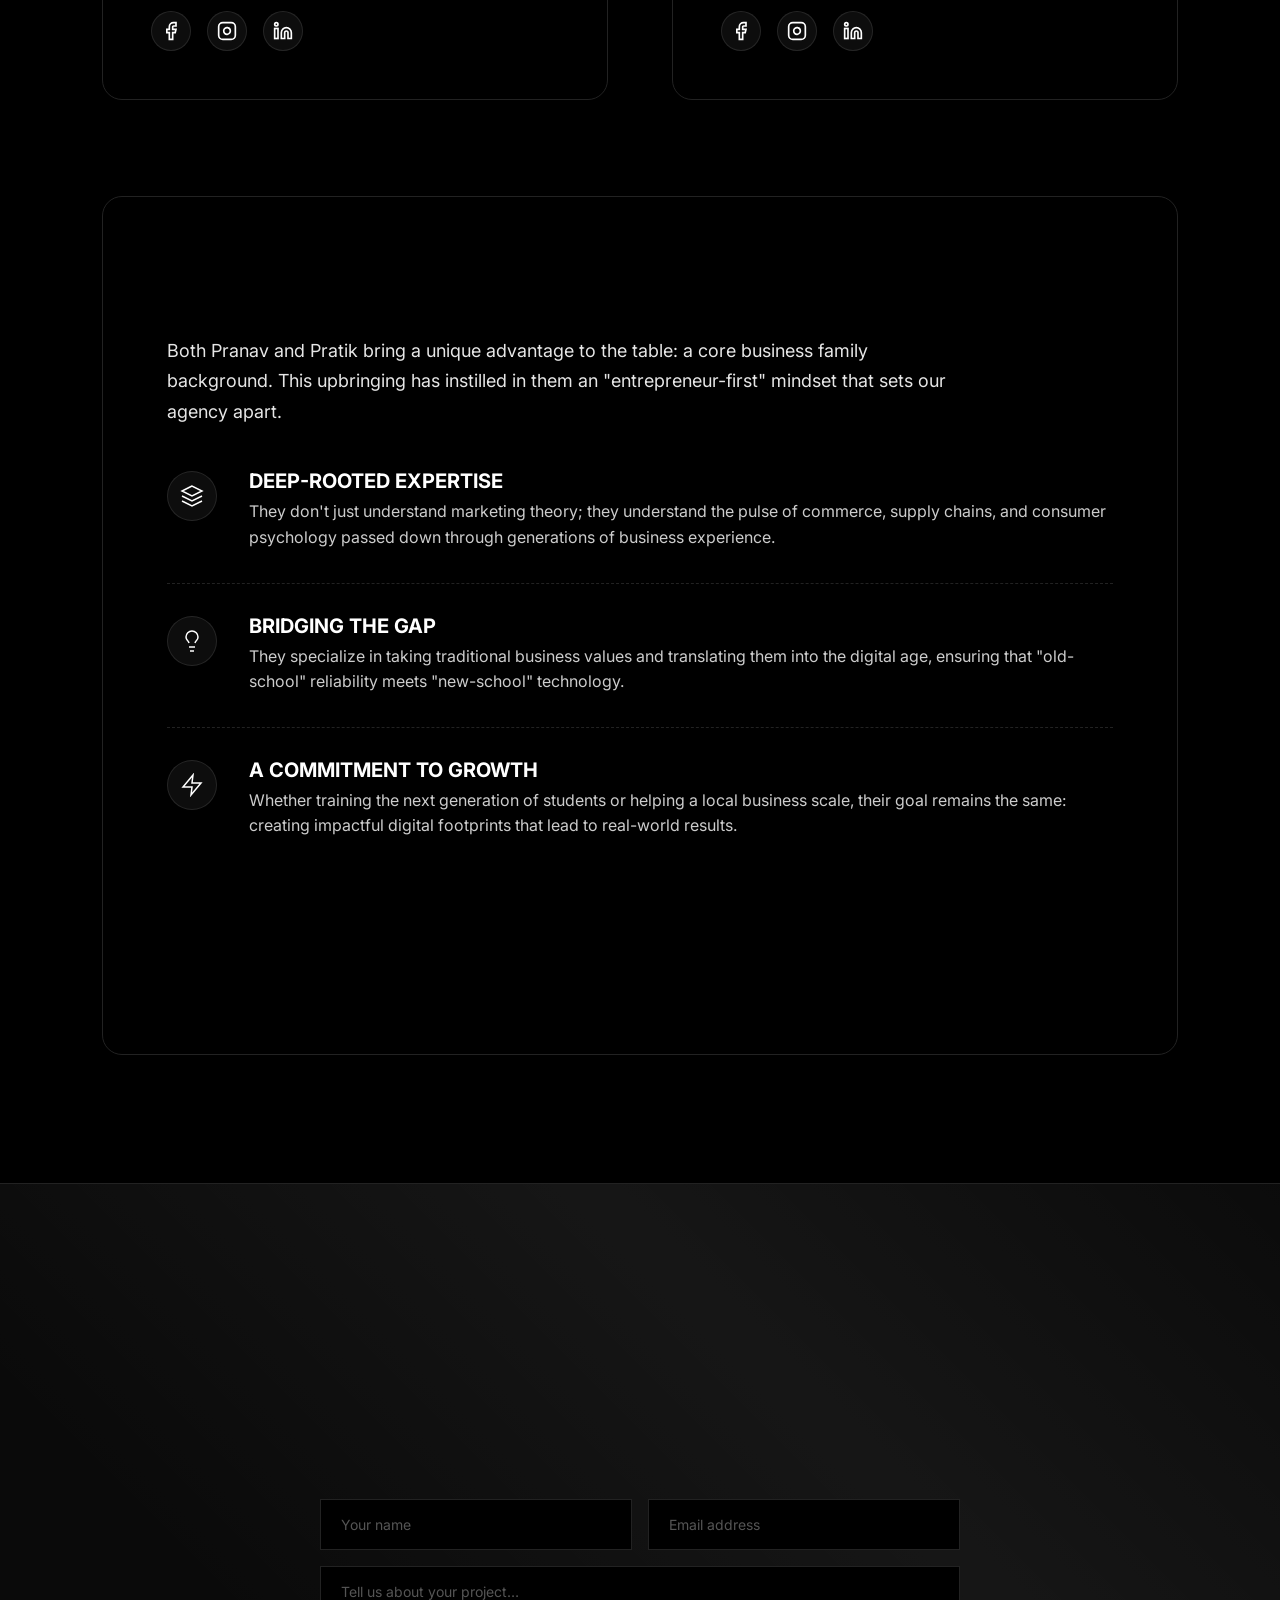
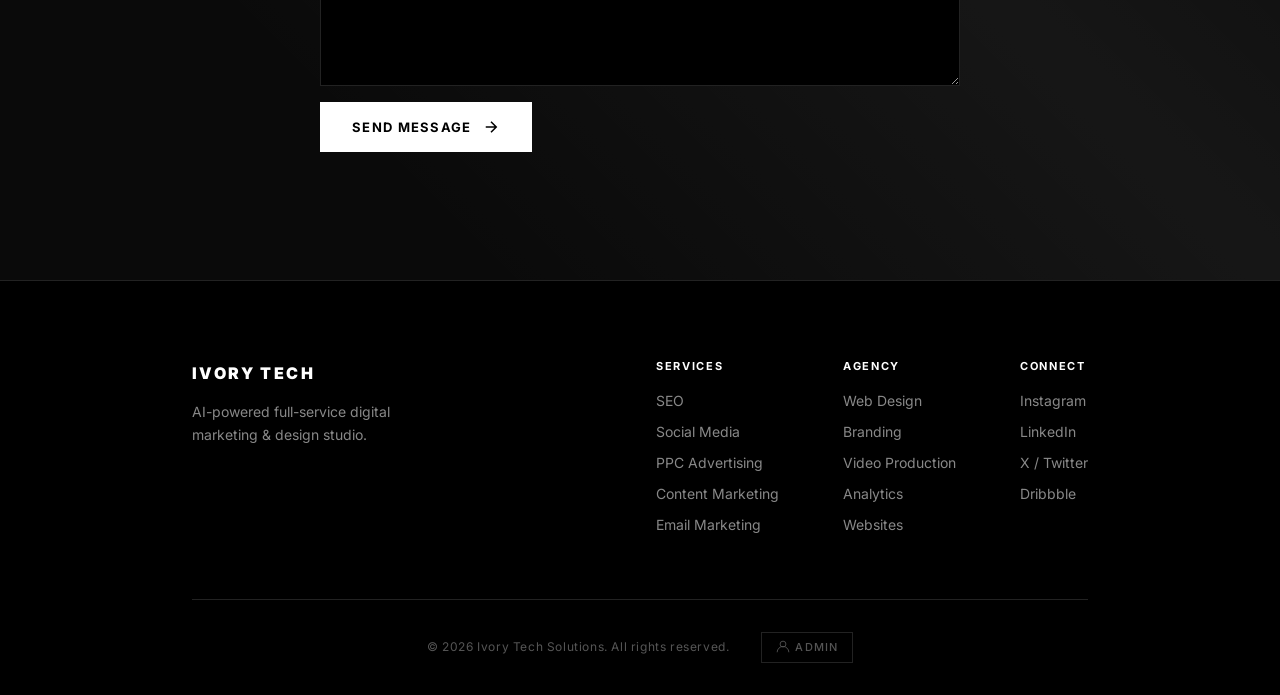
==== commit 4b7c21df: "Optimize mobile responsiveness, fix layout overflows, implement Firebase integration" ====
--- a/index.html
+++ b/index.html
@@ -778,6 +778,6 @@
   <audio id="bg-audio" loop>
     <source src="background.mp3" type="audio/mpeg">
   </audio>
-  <script src="script.js"></script>
+  <script type="module" src="script.js"></script>
 </body>
 </html>
--- a/style.css
+++ b/style.css
@@ -188,14 +188,14 @@
   backdrop-filter: blur(8px); display: flex; justify-content: center; align-items: center;
   opacity: 0; pointer-events: none; transition: opacity 0.5s ease;
 }
-.lead-popup-overlay.active { opacity: 1; pointer-events: auto; }
+.lead-popup-overlay.active, .lead-popup-overlay.show { opacity: 1; pointer-events: auto; }
 .lead-popup {
   position: relative; background: rgba(15,15,15,0.95); border: 1px solid rgba(255,255,255,0.1);
   padding: 3.5rem; max-width: 480px; width: 90%;
   transform: translateY(30px) scale(0.95); transition: transform 0.5s var(--ease-spring);
   overflow: hidden;
 }
-.lead-popup-overlay.active .lead-popup { transform: translateY(0) scale(1); }
+.lead-popup-overlay.active .lead-popup, .lead-popup-overlay.show .lead-popup { transform: translateY(0) scale(1); }
 .lead-popup-glow {
   position: absolute; top: -50%; left: -50%; width: 200%; height: 200%;
   background: radial-gradient(circle at 50% 50%, rgba(255,255,255,0.03) 0%, transparent 50%);
@@ -900,26 +900,164 @@
   .footer-inner{flex-direction:column;gap:3rem}
   .stats-bar{grid-template-columns:repeat(2,1fr)} .scroll-indicator{left:8vw}
   .hero-ai-badge{flex-direction:column;align-items:flex-start;gap:1rem}
-}
+  /* Hero video — scale down on tablet */
+  .hero-video-container{
+    position:relative;left:auto;bottom:auto;
+    width:100%;max-width:480px;height:270px;
+    margin-top:2.5rem;
+  }
+  /* Hero layout stacking on tablet */
+  .hero{padding-top:8rem;padding-bottom:4rem;min-height:auto}
+  .hero-subtext-container{align-self:flex-start;max-width:100%;margin-top:2rem}
+}
+
+/* ═══ RESPONSIVE — Mobile ═══ */
 @media(max-width:640px) {
-  .section-header{padding:0 6vw} .navbar{padding:1.25rem 6vw} .hero{padding:0 6vw}
-  .hero-heading{font-size:13vw} .hero-subtext-container{align-self:flex-start}
-  .services-grid{grid-template-columns:1fr;padding:0 6vw}
-  .syllabus-container{padding:0 6vw}
-  .syllabus-module-title{font-size:16px}
+  /* ── Global ── */
+  .section-header{padding:0 5vw;margin-bottom:2.5rem}
+  .section-title{font-size:clamp(26px,8vw,40px)}
+
+  /* ── Navbar ── */
+  .navbar{padding:1.1rem 5vw}
+
+  /* ── Enter Splash (fix letter-spacing overflow) ── */
+  .enter-brand-sub{letter-spacing:0.2em;font-size:clamp(10px,3vw,16px)}
+  .enter-brand{font-size:clamp(36px,12vw,72px);letter-spacing:0.08em}
+  .enter-btn{padding:12px 24px;font-size:12px}
+  .enter-hint{font-size:11px}
+
+  /* ── Hero ── */
+  .hero{padding:7rem 5vw 4rem;min-height:auto;flex-direction:column;justify-content:flex-start}
+  .hero-heading{font-size:min(14vw,48px)}
+  .hero-line-1{margin-bottom:0.1em}
+  .hero-subtext-container{align-self:flex-start;max-width:100%;margin-top:1.5rem;opacity:1;transform:none}
+  .hero-subtext{font-size:12px;letter-spacing:0.03em}
+  .hero-ai-badge{flex-direction:column;align-items:flex-start;gap:0.75rem;padding:1rem}
+  .ai-accuracy-ring,.ai-accuracy-ring svg{width:56px;height:56px}
+  .ai-ring-number{font-size:16px}
+  .hero-cta{padding:12px 20px;font-size:12px;margin-top:1.5rem}
+
+  /* ── Hero Video — stacked and full-width ── */
+  .hero-video-container{
+    position:relative;left:auto;bottom:auto;
+    width:100%;height:auto;aspect-ratio:16/9;
+    max-width:100%;margin-top:1.5rem;
+    border-radius:6px;
+  }
+
+  /* ── Scroll Indicator ── */
+  .scroll-indicator{left:5vw;bottom:1.5rem}
+
+  /* ── Sound Toggle & Cart Float — avoid overlap ── */
+  .sound-toggle{bottom:1rem;left:1rem;width:38px;height:38px}
+  .cart-float{bottom:1rem;right:1rem}
+
+  /* ── Marquee ── */
+  .marquee-container{height:80px}
+  .marquee-content span{font-size:36px;line-height:80px}
+  .marquee-content{animation-duration:12s}
+
+  /* ── Stats ── */
+  .stats-bar{grid-template-columns:1fr}
+  .stat-item{border-right:none;border-bottom:1px solid var(--border);padding:2.5rem 1.5rem}
+  .stat-item:last-child{border-bottom:none}
+
+  /* ── Services ── */
+  .services{padding:5rem 0}
+  .services-grid{grid-template-columns:1fr;padding:0 5vw}
+  .service-card{padding:2rem}
+
+  /* ── Process ── */
+  .process{padding:5rem 0}
+  .process-timeline{padding:0 5vw}
+  .step-number-enhanced{width:48px;height:48px;font-size:20px}
+  .step-marker{width:60px;height:60px}
+
+  /* ── Websites Grid ── */
+  .websites-showcase{padding:5rem 0}
+  .websites-grid{grid-template-columns:1fr;padding:0 5vw;gap:1.25rem}
+
+  /* ── Portfolio Swiper ── */
+  .swiper-slide.portfolio-item{width:280px;height:360px}
+
+  /* ── Testimonials ── */
+  .testimonials{padding:5rem 0}
+  .testimonials-grid{grid-template-columns:1fr;padding:0 5vw;gap:0}
+  .testimonial-card{padding:2rem}
+
+  /* ── About ── */
+  .about-section{padding:5rem 0}
+  .about-grid{padding:0 5vw}
+  .about-stat-col{flex-direction:column}
+  .about-big-stat{border-right:none;border-bottom:1px solid var(--border);padding:1.5rem 0}
+  .about-big-num{font-size:clamp(40px,10vw,64px)}
+  .about-values-col{padding-left:0}
+  .about-value-card{padding:1.5rem 0}
+
+  /* ── Founders ── */
+  .founders-container{padding:4rem 5vw 0}
+  .founders-grid{grid-template-columns:1fr;gap:2rem}
+  .founder-info{padding:1.5rem;margin-top:-40px}
+  .founder-name{font-size:clamp(20px,5vw,28px)}
+  .founder-bio{font-size:14px;line-height:1.6}
+  .leadership-philosophy{padding:2rem 1.5rem;margin-top:3rem}
+  .philosophy-title{font-size:clamp(22px,6vw,32px)}
+  .philosophy-intro{font-size:15px;margin-bottom:2rem}
+  .philosophy-point{flex-direction:column;gap:0.75rem}
+
+  /* ── Contact CTA ── */
+  .contact-cta{padding:4rem 5vw}
+  .cta-heading{font-size:clamp(28px,9vw,48px)}
+  .cta-sub{font-size:14px;margin-bottom:2rem}
+  .form-row{grid-template-columns:1fr}
+  .contact-input{padding:14px 16px}
+  .contact-btn{width:100%;justify-content:center;padding:14px}
+
+  /* ── Lead Popup ── */
+  .lead-popup{padding:1.75rem 1.25rem;border-radius:10px}
+  .lead-popup-title{font-size:clamp(22px,6vw,32px)}
+  .lead-popup-desc{font-size:13px}
+
+  /* ── Footer ── */
+  .site-footer{padding:0 5vw}
+  .footer-inner{padding:3rem 0 2.5rem;gap:2rem}
+  .footer-links{flex-direction:column;gap:1.5rem}
+  .footer-bottom{flex-direction:column;gap:1rem;text-align:center}
+
+  /* ── Syllabus ── */
+  .syllabus-container{padding:0 5vw}
+  .syllabus-module-title{font-size:15px}
   .syllabus-accordion-header{padding:1rem 0}
-  .process-timeline{padding:0 6vw}
-  .websites-grid{grid-template-columns:1fr;padding:0 6vw}
-  .testimonials-grid{padding:0 6vw}
-  .contact-cta{padding:5rem 6vw} .form-row{grid-template-columns:1fr}
-  .site-footer{padding:0 6vw} .footer-links{flex-direction:column;gap:2rem}
-  .stats-bar{grid-template-columns:1fr}
-  .stat-item{border-right:none;border-bottom:1px solid var(--border)}
-  .stat-item:last-child{border-bottom:none}
-  .marquee-content span{font-size:48px;line-height:120px}
-  .marquee-content{animation-duration:15s} .scroll-indicator{left:6vw}
-  .lead-popup{padding:2rem}
-}
+  .syllabus-accordion-content ul{padding:0 0 1.5rem 32px}
+
+  /* ── Loader ── */
+  .loader-progress-container{width:220px}
+}
+
+/* ═══ RESPONSIVE — Very Small Phones (≤480px) ═══ */
+@media(max-width:480px) {
+  .enter-brand{font-size:clamp(28px,11vw,52px);letter-spacing:0.05em}
+  .enter-brand-sub{letter-spacing:0.15em;font-size:10px}
+  .hero-heading{font-size:min(15vw,44px)}
+  .hero-video-container{aspect-ratio:16/9}
+  .section-title{font-size:clamp(22px,9vw,36px)}
+  .stat-number{font-size:clamp(32px,9vw,48px)}
+  .services-grid{padding:0 4vw}
+  .service-card{padding:1.5rem}
+  .websites-grid{padding:0 4vw}
+  .testimonials-grid{padding:0 4vw}
+  .contact-cta{padding:3rem 4vw}
+  .site-footer{padding:0 4vw}
+  .founders-container{padding:3rem 4vw 0}
+  .founder-info{padding:1.25rem}
+  .lead-popup{padding:1.5rem 1rem}
+  .lead-popup-title{font-size:clamp(20px,7vw,28px)}
+  .swiper-slide.portfolio-item{width:240px;height:300px}
+  .marquee-container{height:64px}
+  .marquee-content span{font-size:28px;line-height:64px}
+  .navbar{padding:1rem 4vw}
+}
+
 @media(prefers-reduced-motion:reduce) {
   *,*::before,*::after{animation-duration:0.01ms!important;animation-iteration-count:1!important;transition-duration:0.01ms!important}
 }
@@ -930,9 +1068,6 @@
   position: relative;
   z-index: 5;
   width: 100%;
-}
-
-.chart-container { position: relative; height: 350px; width: 100%; }
   padding: 4rem 5% 6rem;
   display: flex;
   flex-direction: column;
@@ -940,6 +1075,8 @@
   justify-content: center;
   overflow: hidden;
 }
+
+.chart-container { position: relative; height: 350px; width: 100%; }
 
 .student-hero-content {
   text-align: center;
@@ -1001,36 +1138,100 @@
   }
 }
 
-
-/* ═══ LEAD POPUP OVERLAY ═══ */
-.lead-popup-overlay {
-  position: fixed; inset: 0; background: rgba(0,0,0,0.8); backdrop-filter: blur(10px);
-  z-index: 10000; display: flex; align-items: center; justify-content: center;
-  opacity: 0; pointer-events: none; transition: opacity 0.4s ease;
-}
-.lead-popup-overlay.show { opacity: 1; pointer-events: auto; }
-.lead-popup {
-  background: var(--bg-card); border: 1px solid var(--border); padding: 3rem;
-  border-radius: 16px; position: relative; max-width: 500px; width: 90%;
-  transform: translateY(20px); transition: transform 0.4s ease; text-align: center;
-}
-.lead-popup-overlay.show .lead-popup { transform: translateY(0); }
-.lead-popup-close {
-  position: absolute; top: 1rem; right: 1rem; background: none; border: none;
-  font-size: 2rem; color: var(--text-muted); cursor: pointer; transition: color 0.3s;
-}
-.lead-popup-close:hover { color: white; }
-.lead-popup-form { display: flex; flex-direction: column; gap: 1rem; margin-top: 2rem; text-align: left; }
-.lead-popup-form input {
-  padding: 1rem; background: rgba(255,255,255,0.05); border: 1px solid var(--border);
-  color: white; border-radius: 8px; font-family: inherit; font-size: 1rem; outline: none; transition: border-color 0.3s;
-}
-.lead-popup-form input:focus { border-color: rgba(255,255,255,0.4); }
-.lead-popup-btn {
-  padding: 1.2rem; background: var(--text); color: var(--bg); font-weight: 700;
-  border: none; border-radius: 8px; cursor: pointer; display: flex; justify-content: center; align-items: center; gap: 10px; font-size: 1.1rem; transition: background 0.3s;
-}
-.lead-popup-btn:hover { background: #333; }
+@media (max-width: 640px) {
+  .student-hero {
+    padding: 6rem 5% 3rem;
+  }
+  .student-hero-content {
+    margin-bottom: 2rem;
+  }
+  .student-hero-sub {
+    font-size: 1rem;
+    margin-bottom: 1.75rem;
+  }
+  #bt-enroll-now {
+    font-size: 1rem !important;
+    padding: 12px 28px !important;
+  }
+  .student-swiper .swiper-slide {
+    width: 260px;
+    height: 320px;
+  }
+}
+
+@media (max-width: 480px) {
+  .student-hero {
+    padding: 5rem 4% 2.5rem;
+  }
+  .student-swiper .swiper-slide {
+    width: 220px;
+    height: 280px;
+    border-radius: 16px;
+  }
+}
+
+/* ═══ STUDENT SECTION SYLLABUS ═══ */
+.student-section { padding: 8rem 0; border-top: 1px solid var(--border); position: relative; z-index: 1; overflow: hidden; max-width: 100vw; }
+.syllabus-container { max-width: 900px; margin: 0 auto; padding: 0 15vw; }
+.syllabus-accordion {
+  border-bottom: 1px solid var(--border);
+  background: var(--bg);
+  transition: background 0.3s ease;
+}
+.syllabus-accordion:first-child { border-top: 1px solid var(--border); }
+.syllabus-accordion:hover { background: var(--bg-card); }
+.syllabus-accordion-header {
+  width: 100%; display: flex; align-items: center; justify-content: flex-start;
+  padding: 1.5rem 0; text-align: left; cursor: none;
+  background: transparent; border: none; color: var(--text);
+}
+.syllabus-module-num {
+  font-size: 14px; font-weight: 700; color: var(--text-muted);
+  width: 40px; flex-shrink: 0; font-family: var(--font);
+}
+.syllabus-module-title {
+  font-size: 18px; font-weight: 600; flex: 1;
+  padding-right: 1rem; transition: color 0.3s;
+}
+.syllabus-icon {
+  width: 32px; height: 32px; display: flex; align-items: center; justify-content: center;
+  border: 1px solid var(--border); border-radius: 50%;
+  color: var(--text-muted); transition: all 0.3s var(--ease-spring);
+}
+.syllabus-accordion-header:hover .syllabus-icon {
+  background: var(--text); color: var(--bg); border-color: var(--text);
+  transform: scale(1.1);
+}
+.syllabus-accordion-header:hover .syllabus-module-title { color: var(--text); }
+.syllabus-accordion-content {
+  max-height: 0; overflow: hidden; opacity: 0;
+  transition: max-height 0.4s var(--ease-out), opacity 0.3s ease, padding 0.3s ease;
+}
+.syllabus-accordion-content ul {
+  list-style: none; padding: 0 0 2rem 40px; margin: 0;
+}
+.syllabus-accordion-content li {
+  font-size: 14px; color: var(--text-muted); line-height: 1.7;
+  position: relative; margin-bottom: 0.75rem;
+}
+.syllabus-accordion-content li::before {
+  content: ''; position: absolute; left: -16px; top: 9px;
+  width: 4px; height: 4px; border-radius: 50%; background: var(--text-dim);
+}
+/* Active state */
+.syllabus-accordion.active .syllabus-icon { transform: rotate(180deg); background: var(--text); color: var(--bg); border-color: var(--text); }
+.syllabus-accordion.active .syllabus-accordion-content { max-height: 1000px; opacity: 1; }
+
+@media (max-width: 1024px) {
+  .syllabus-container { padding: 0 8vw; }
+}
+
+@media (max-width: 768px) {
+  .syllabus-container { padding: 0 5vw; }
+  .syllabus-module-title { font-size: 16px; }
+  .syllabus-accordion-header { padding: 1rem 0; }
+  .student-section { padding: 5rem 0; }
+}
 
 /* --- FOUNDERS SECTION --- */
 .founders-container {
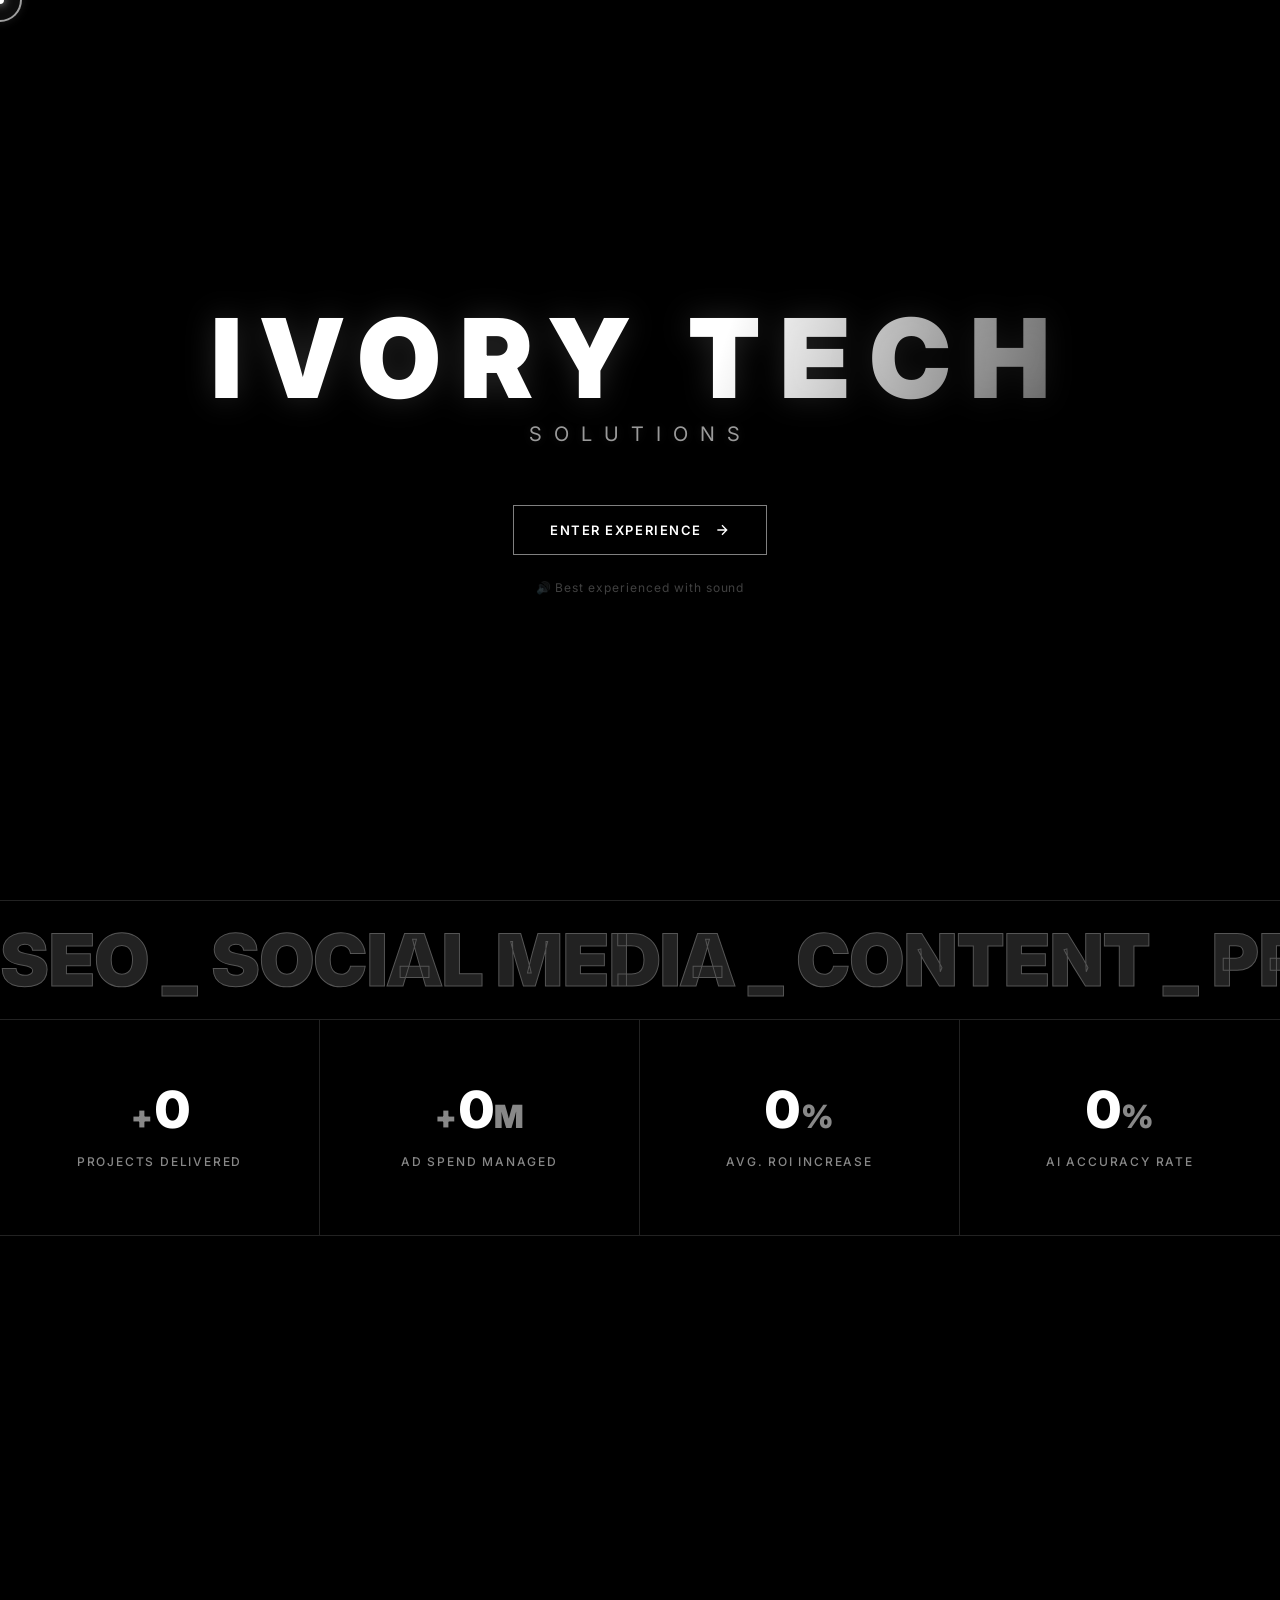
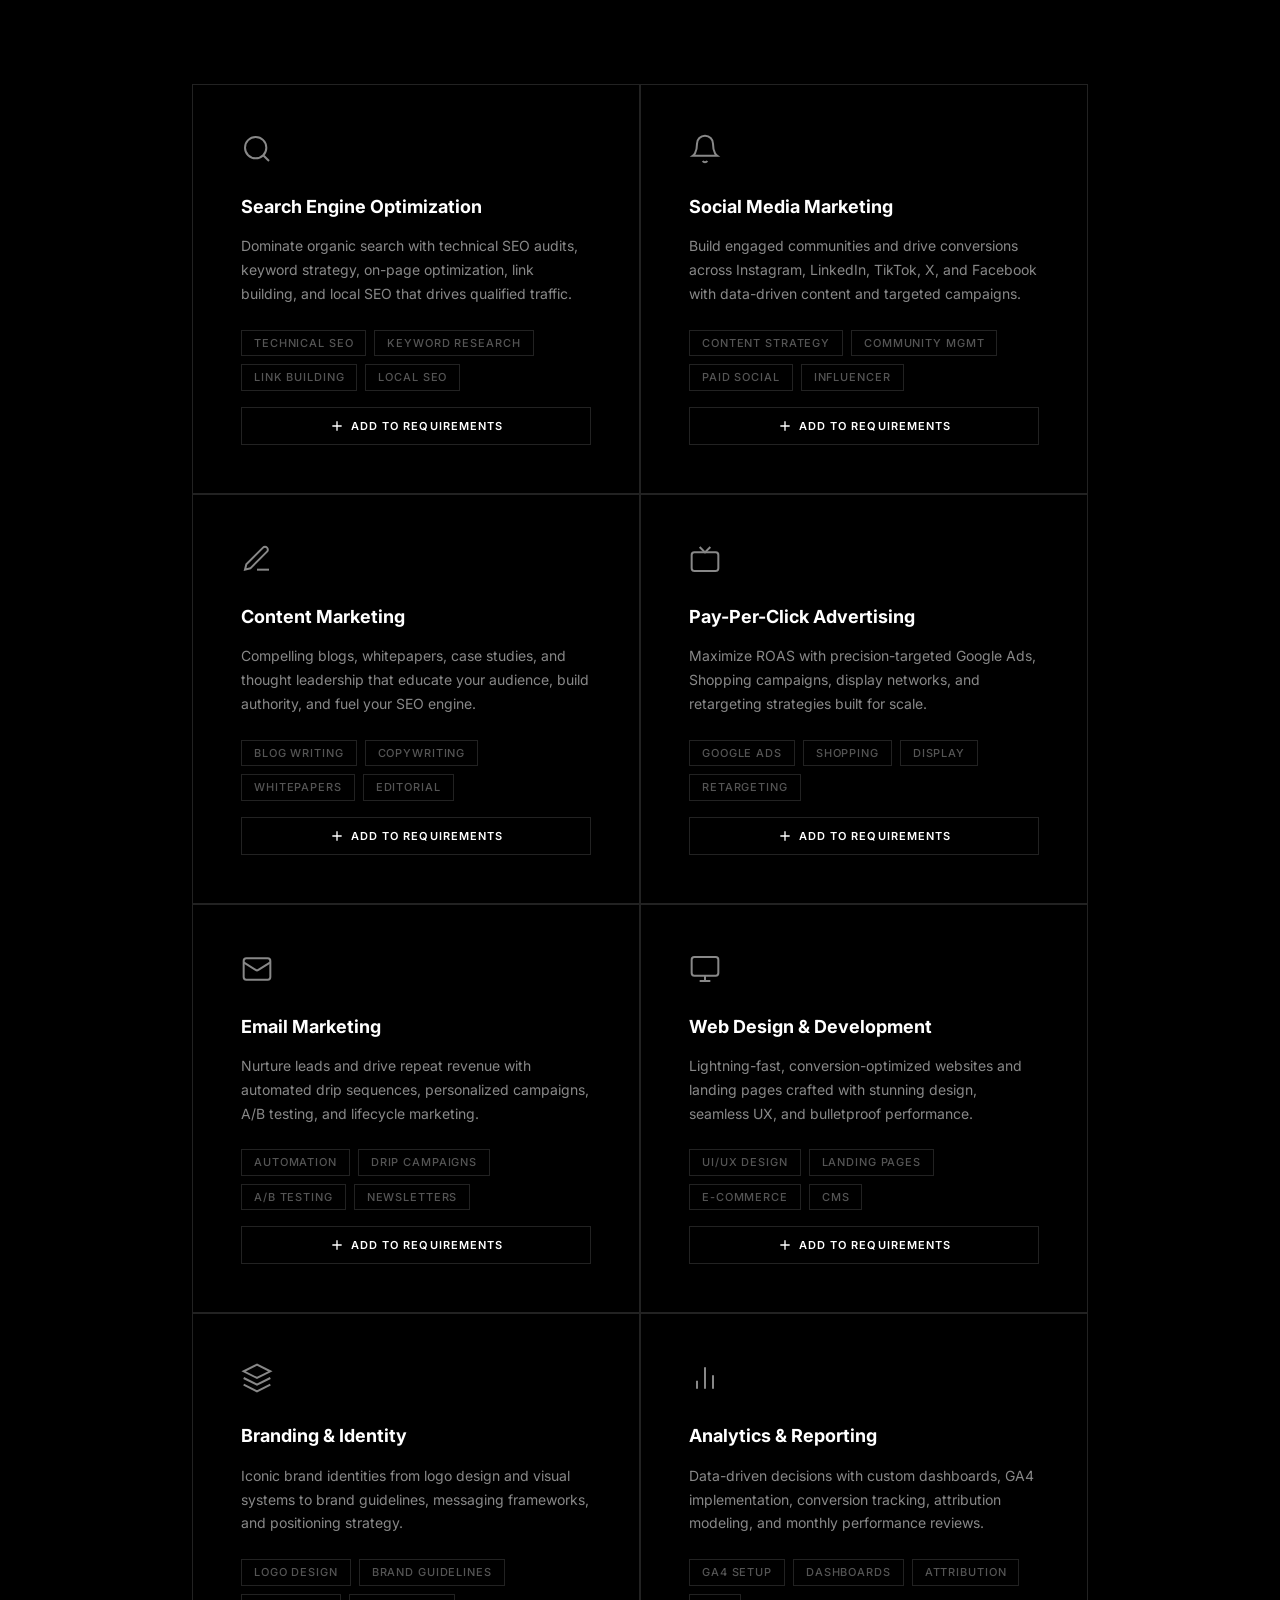
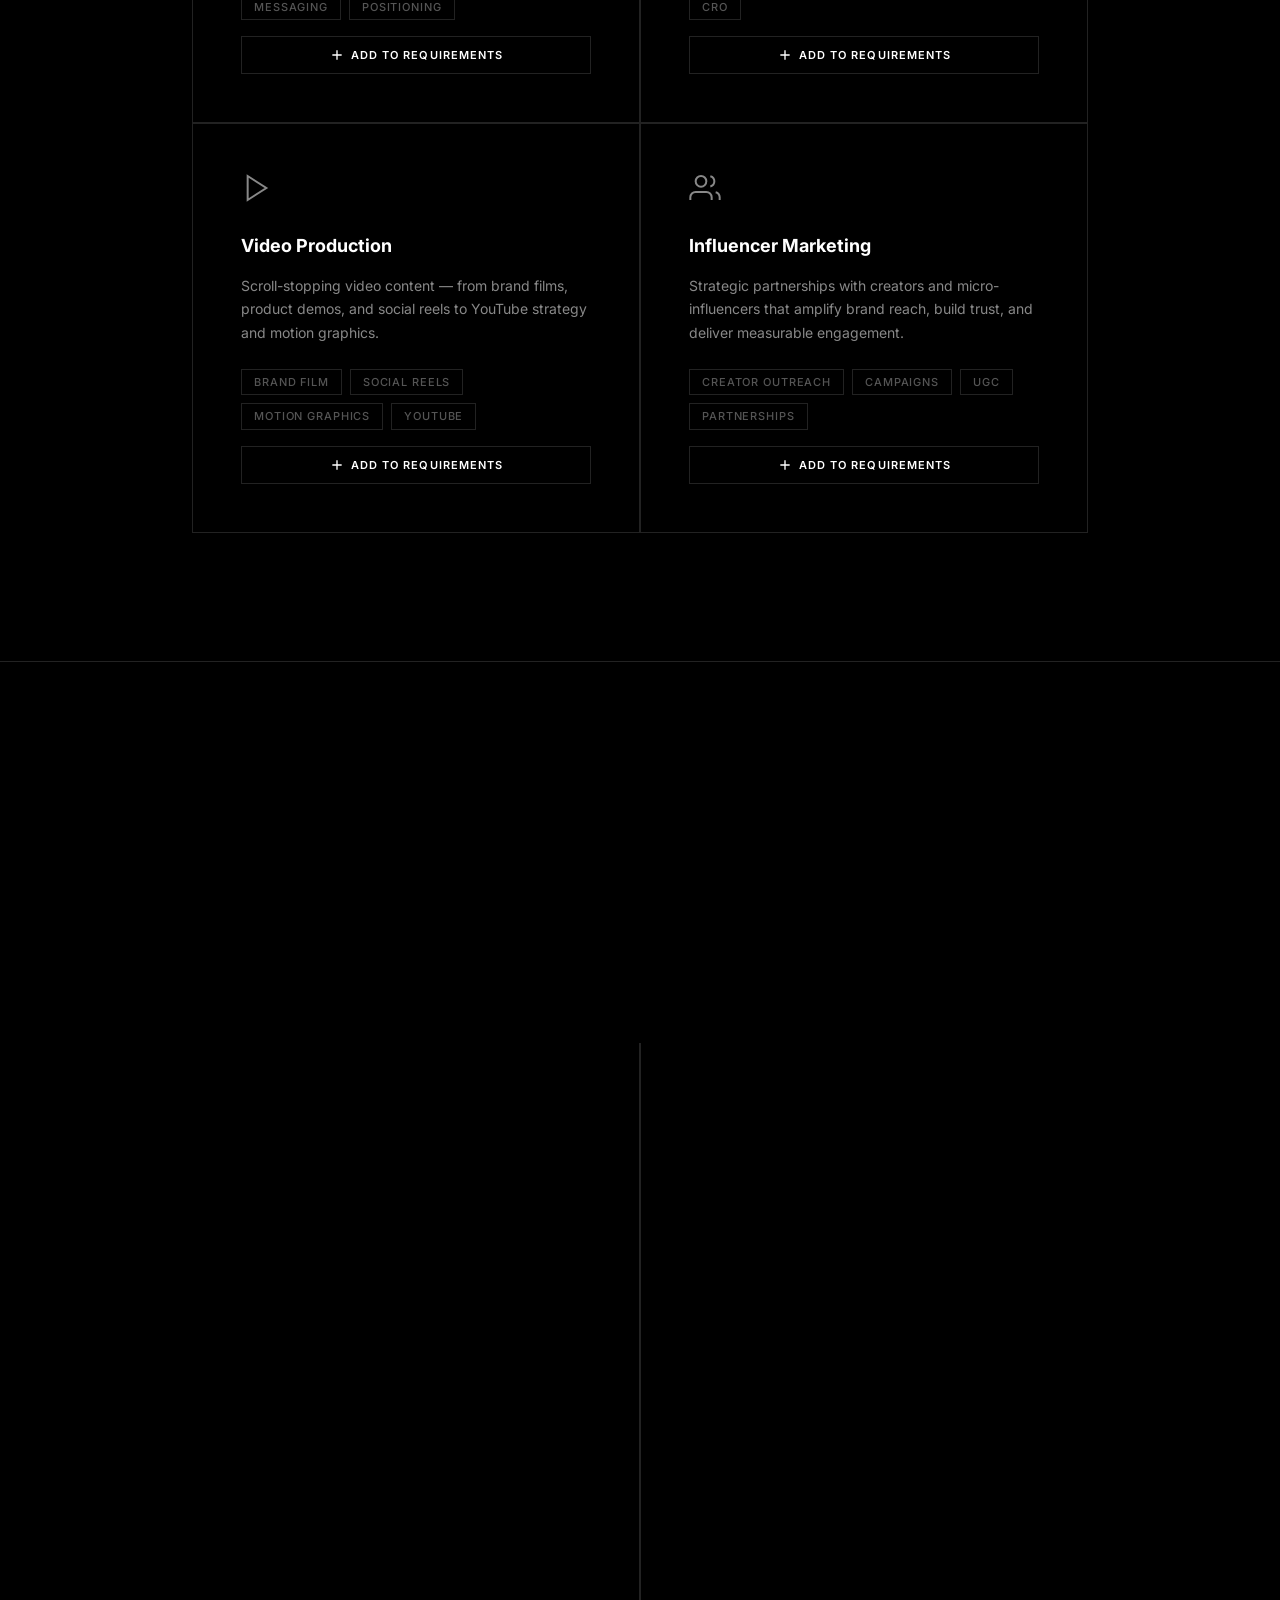
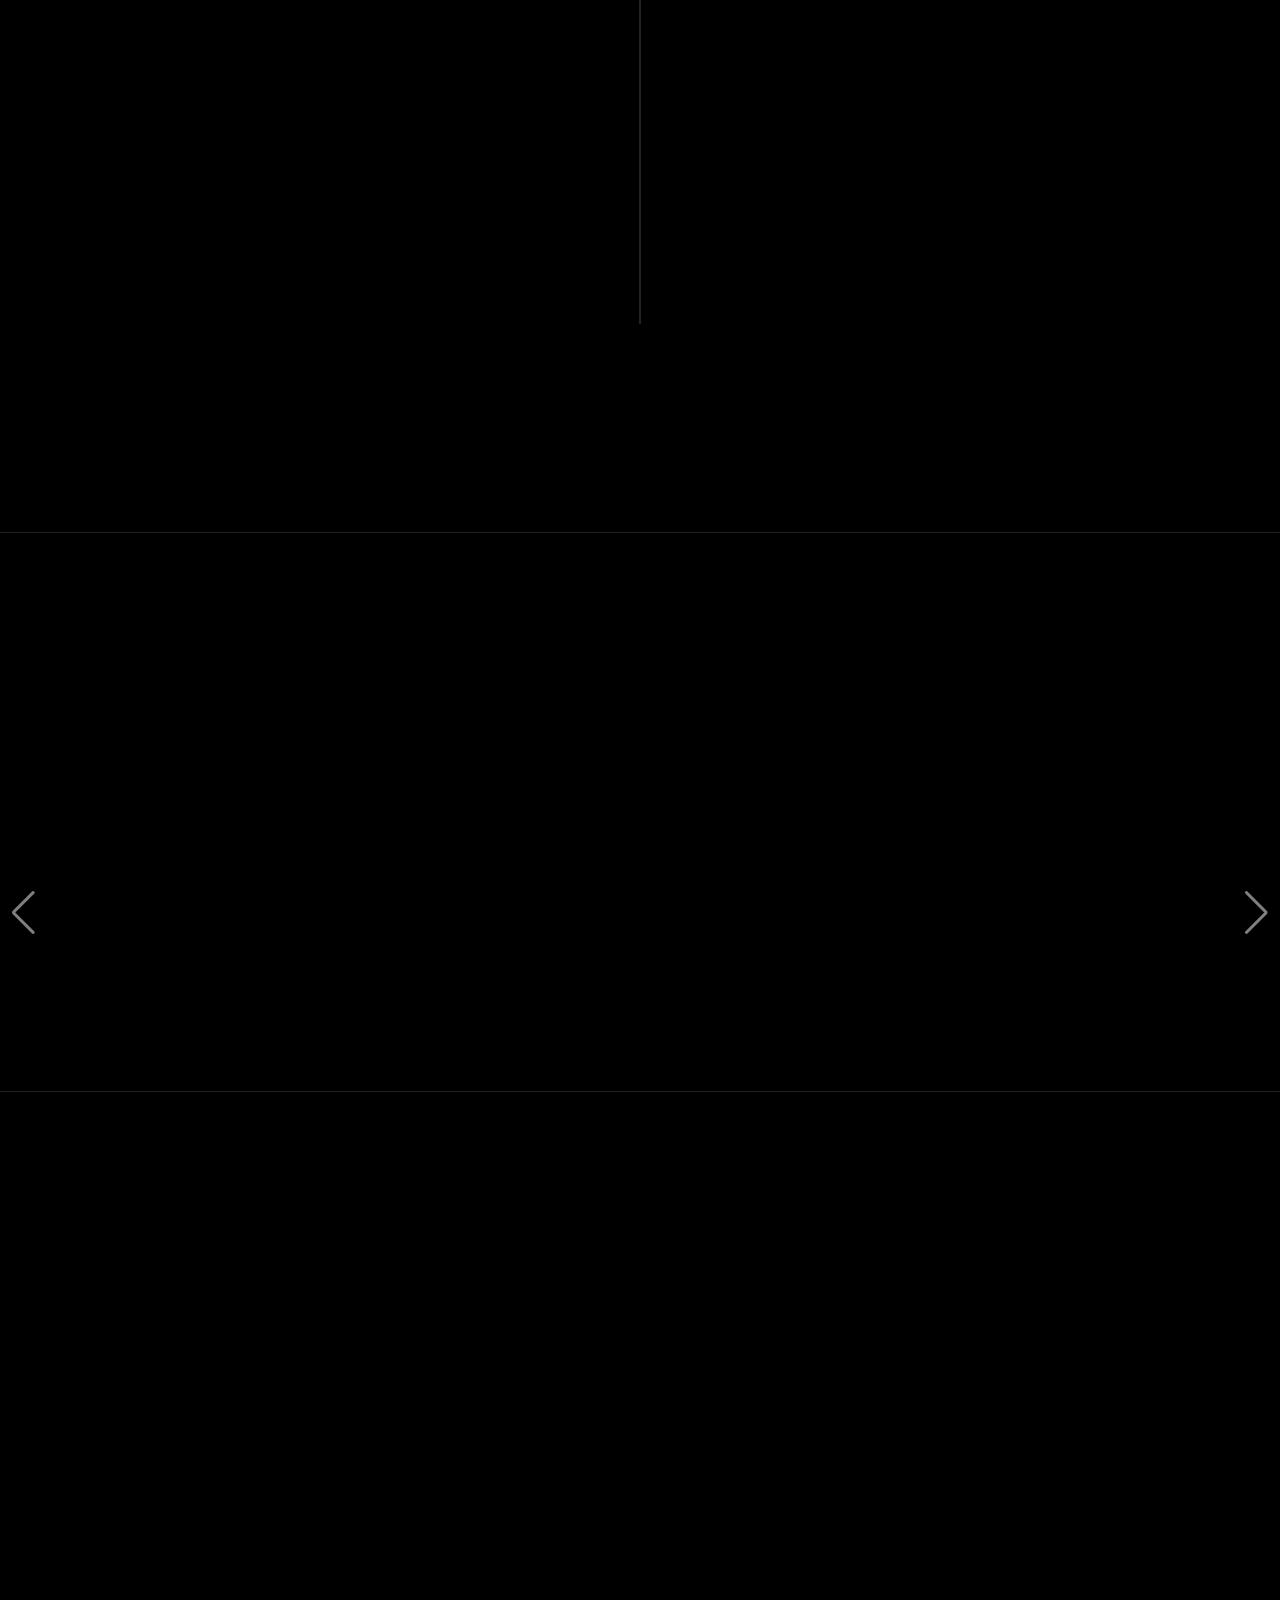
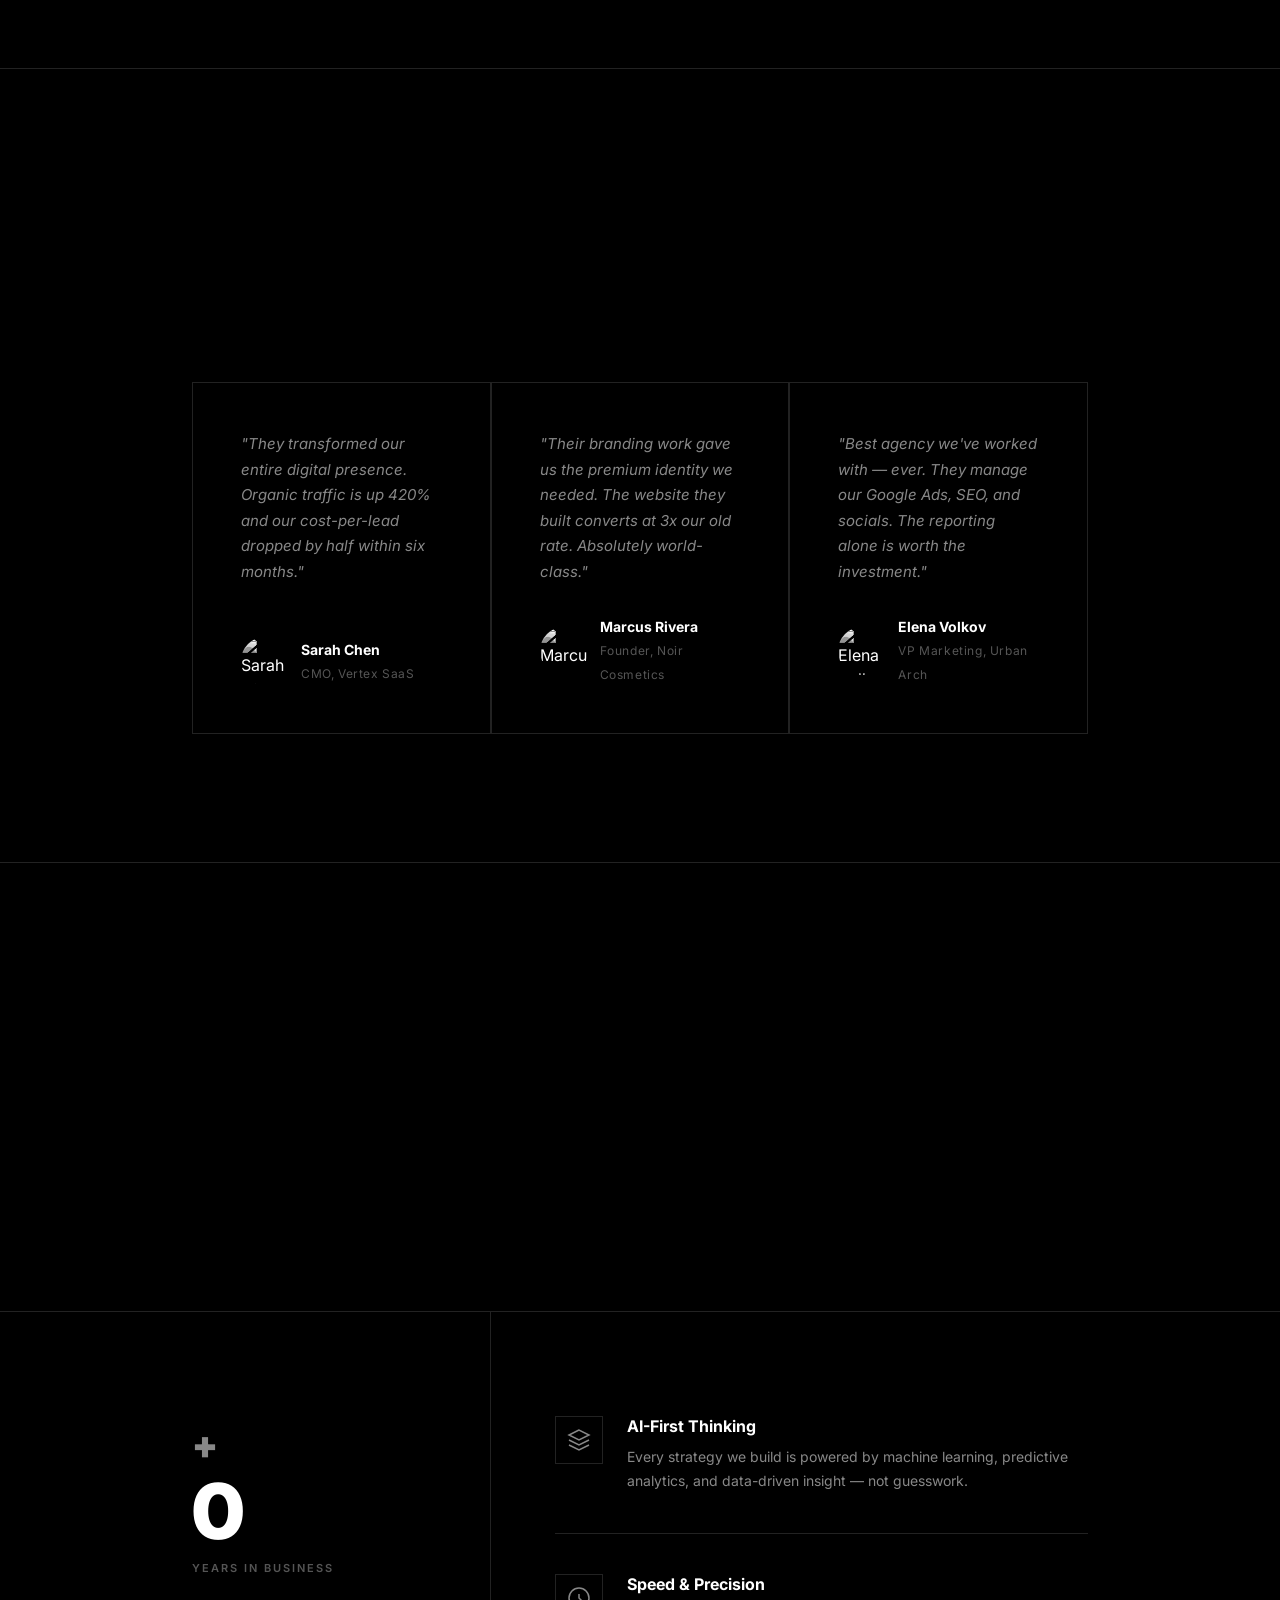
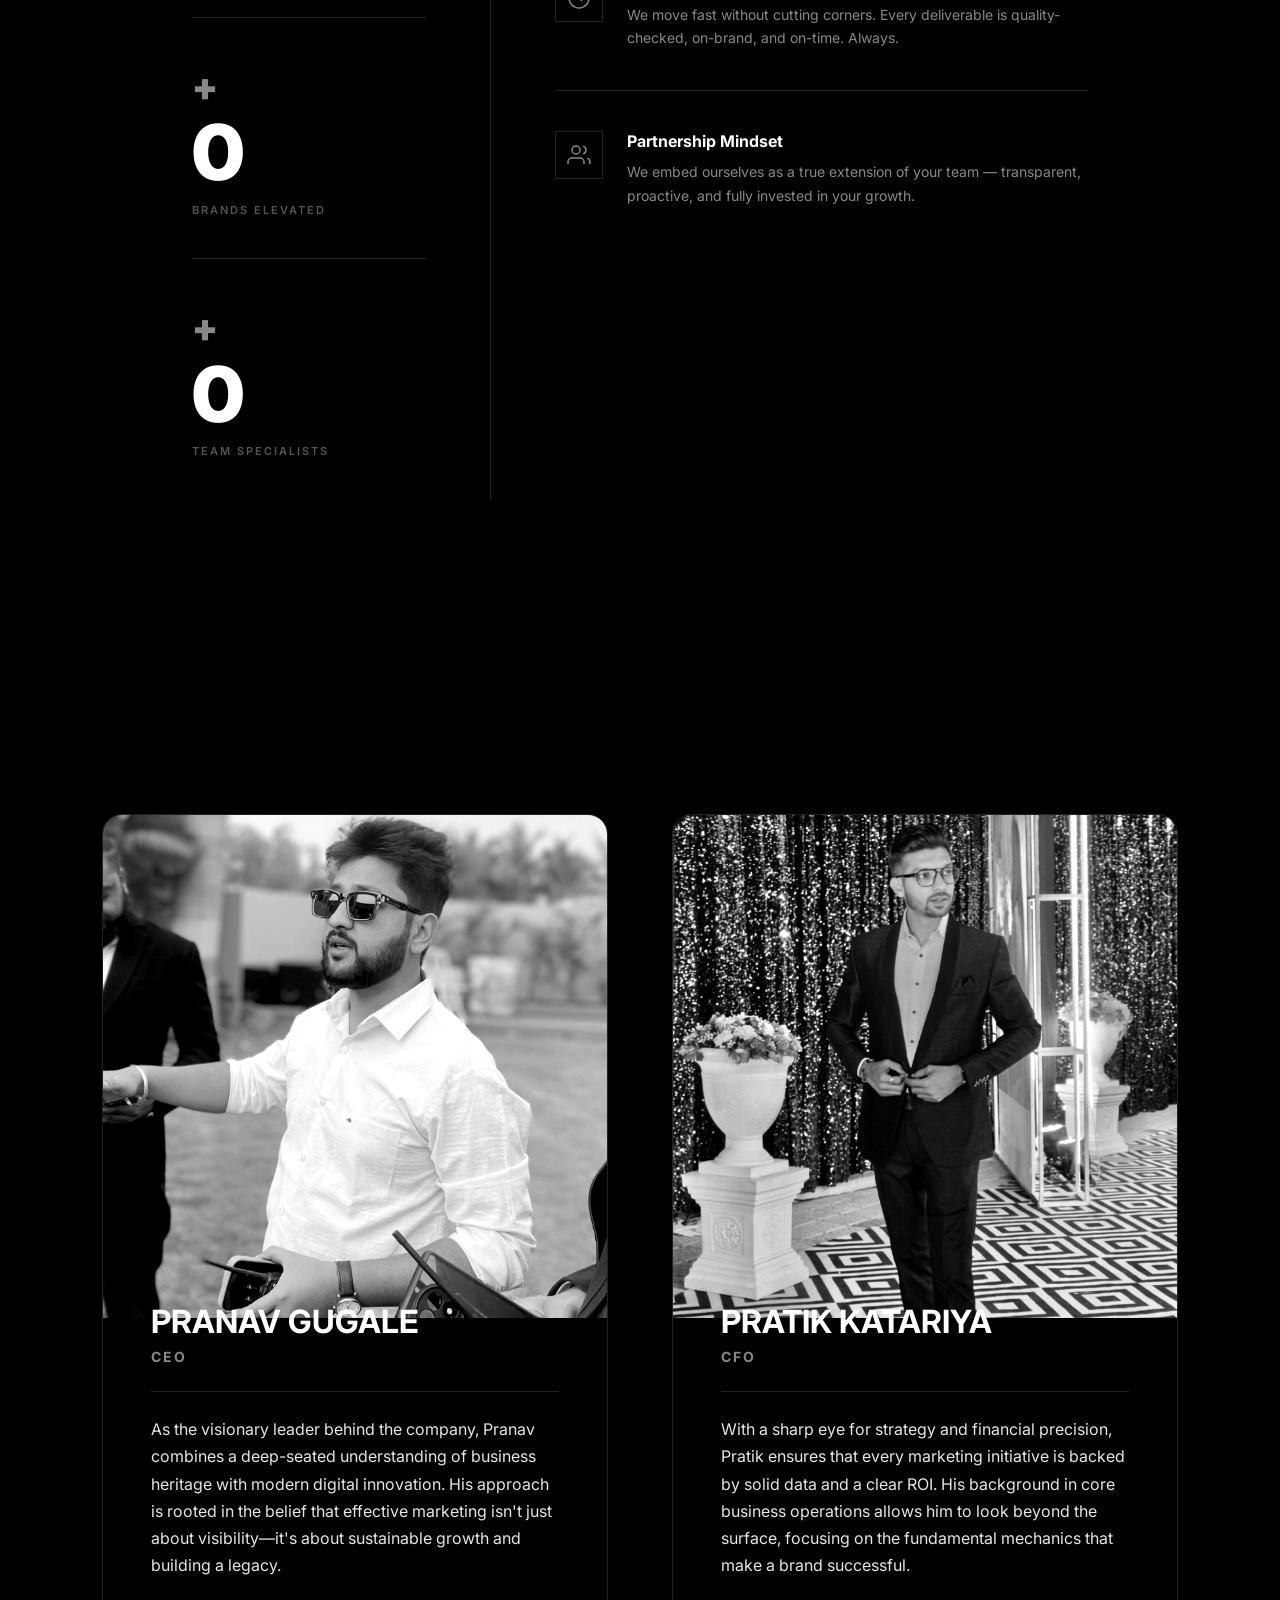
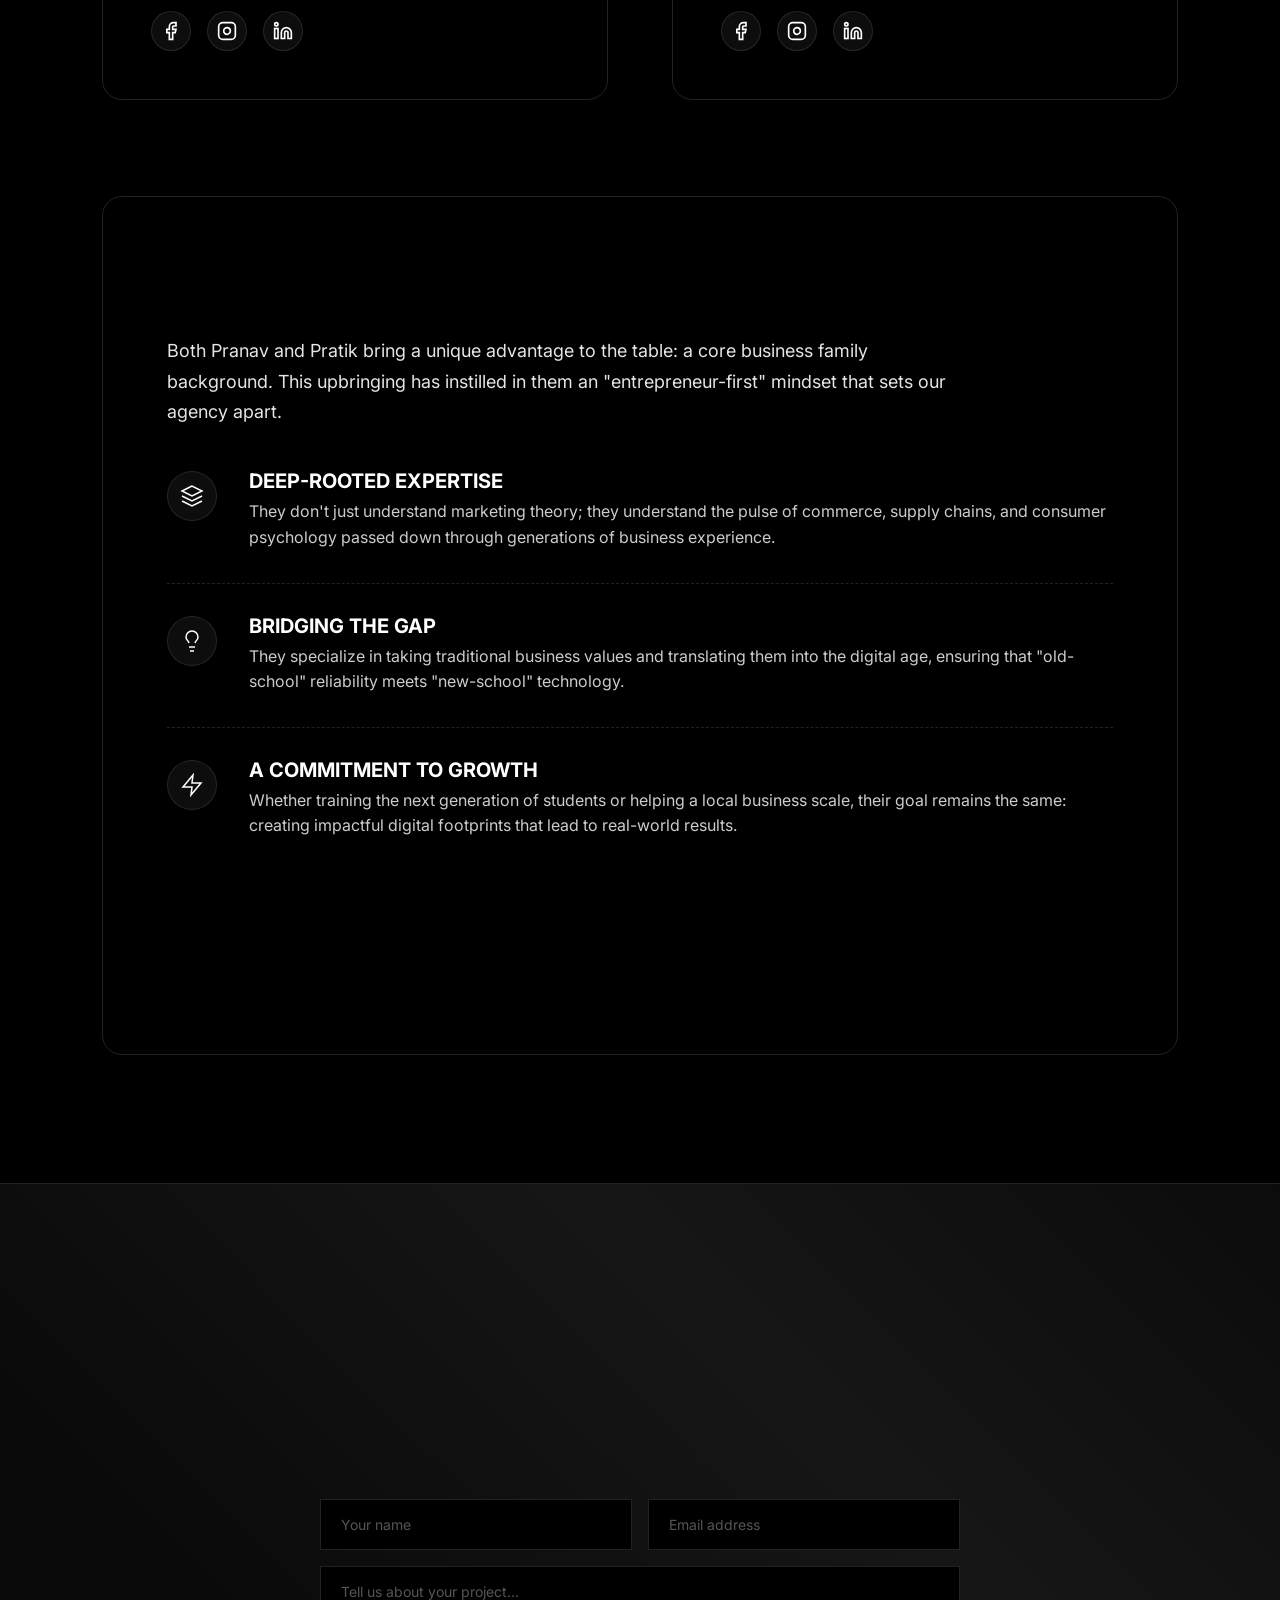
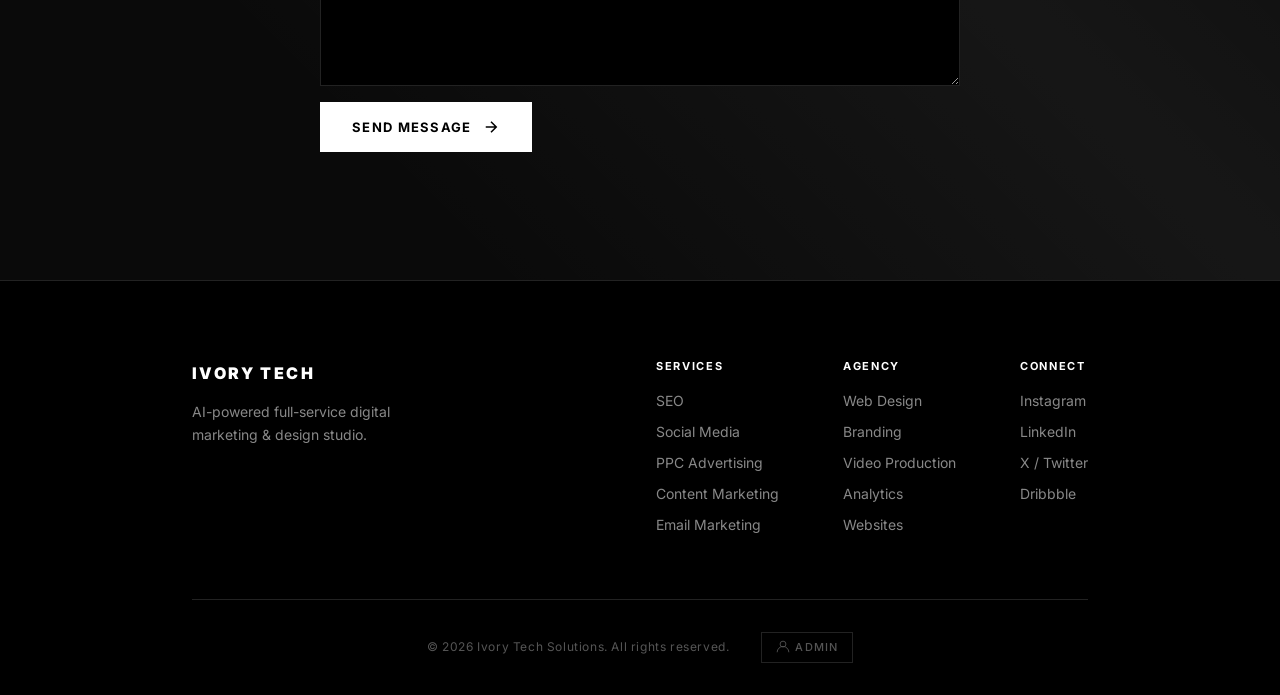
==== commit fed61786: "Update stats format: moved + sign to front of numbers (+150 instead of 150+)" ====
--- a/index.html
+++ b/index.html
@@ -225,13 +225,13 @@
     <section class="stats-bar" id="stats">
       <div class="stat-item">
         <div class="stat-wrap">
-          <span class="stat-number" data-target="150">0</span><span class="stat-suffix">+</span>
+          <span class="stat-suffix">+</span><span class="stat-number" data-target="150">0</span>
         </div>
         <span class="stat-label">Projects Delivered</span>
       </div>
       <div class="stat-item">
         <div class="stat-wrap">
-          <span class="stat-number" data-target="12">0</span><span class="stat-suffix">M+</span>
+          <span class="stat-suffix">+</span><span class="stat-number" data-target="12">0</span><span class="stat-suffix">M</span>
         </div>
         <span class="stat-label">Ad Spend Managed</span>
       </div>
@@ -570,15 +570,15 @@
       <div class="about-grid">
         <div class="about-stat-col">
           <div class="about-big-stat">
-            <span class="about-big-num" data-target="5">0</span><span class="about-big-suffix">+</span>
+            <span class="about-big-suffix">+</span><span class="about-big-num" data-target="5">0</span>
             <span class="about-big-label">Years in Business</span>
           </div>
           <div class="about-big-stat">
-            <span class="about-big-num" data-target="150">0</span><span class="about-big-suffix">+</span>
+            <span class="about-big-suffix">+</span><span class="about-big-num" data-target="150">0</span>
             <span class="about-big-label">Brands Elevated</span>
           </div>
           <div class="about-big-stat">
-            <span class="about-big-num" data-target="18">0</span><span class="about-big-suffix">+</span>
+            <span class="about-big-suffix">+</span><span class="about-big-num" data-target="18">0</span>
             <span class="about-big-label">Team Specialists</span>
           </div>
         </div>
--- a/style.css
+++ b/style.css
@@ -158,6 +158,24 @@
   94%{opacity:1;transform:translateX(2px) skewX(1deg)}
   96%{opacity:0.9;transform:translateX(-1px)}
 }
+
+/* ═══ REVEAL ANIMATIONS ═══ */
+[data-reveal-tag], [data-reveal-title], [data-reveal-fade] {
+  opacity: 0;
+  will-change: transform, opacity;
+  transition: opacity 1.2s var(--ease-out), transform 1.2s var(--ease-out);
+}
+[data-reveal-tag] { transform: translateY(20px); transition-delay: 0.1s; }
+[data-reveal-title] { transform: translateY(30px); transition-delay: 0.2s; }
+[data-reveal-fade] { transform: scale(0.98); transition-delay: 0.3s; }
+
+[data-reveal-tag].revealed, 
+[data-reveal-title].revealed, 
+[data-reveal-fade].revealed {
+  opacity: 1;
+  transform: translateY(0) scale(1);
+}
+
 .loader-progress-container {
   width: 280px; height: 3px; background: rgba(255,255,255,0.1);
   margin: 0 auto 1.5rem; overflow: hidden; border-radius: 2px;
@@ -754,8 +772,8 @@
 }
 @media(max-width:640px) {
   .about-grid { padding: 0 6vw; }
-  .about-stat-col { flex-direction: column; }
-  .about-big-stat { border-right: none; border-bottom: 1px solid var(--border); padding: 1.5rem 0; }
+  .about-stat-col { display: grid; grid-template-columns: repeat(2, 1fr); gap: 0.5rem; }
+  .about-big-stat { border-right: none; border-bottom: 1px solid var(--border); padding: 1rem 0; }
   .about-values-col { padding-left: 0; }
 }
 
@@ -964,8 +982,12 @@
 
   /* ── Services ── */
   .services{padding:5rem 0}
-  .services-grid{grid-template-columns:1fr;padding:0 5vw}
-  .service-card{padding:2rem}
+  .services-grid{grid-template-columns:repeat(2, 1fr);padding:0 5vw}
+  .service-card{padding:1.5rem}
+  .service-title{font-size:16px; margin-bottom: 0.75rem;}
+  .service-desc{font-size:12px; margin-bottom:1rem;}
+  .service-tags{gap:4px;}
+  .service-tags li{font-size:10px; padding:3px 8px;}
 
   /* ── Process ── */
   .process{padding:5rem 0}
@@ -988,18 +1010,20 @@
   /* ── About ── */
   .about-section{padding:5rem 0}
   .about-grid{padding:0 5vw}
-  .about-stat-col{flex-direction:column}
-  .about-big-stat{border-right:none;border-bottom:1px solid var(--border);padding:1.5rem 0}
-  .about-big-num{font-size:clamp(40px,10vw,64px)}
-  .about-values-col{padding-left:0}
+  .about-stat-col{display:grid; grid-template-columns:repeat(2, 1fr); gap:1rem; border-right:none; padding-bottom:2rem;}
+  .about-big-stat{border-right:none; border-bottom:1px solid var(--border); padding:1rem 0;}
+  .about-big-stat:nth-child(3){grid-column: span 2; border-bottom:none;}
+  .about-big-num{font-size:clamp(32px,8vw,48px)}
+  .about-values-col{padding-left:0; border-top:1px solid var(--border); padding-top:2rem;}
   .about-value-card{padding:1.5rem 0}
 
   /* ── Founders ── */
   .founders-container{padding:4rem 5vw 0}
-  .founders-grid{grid-template-columns:1fr;gap:2rem}
-  .founder-info{padding:1.5rem;margin-top:-40px}
-  .founder-name{font-size:clamp(20px,5vw,28px)}
-  .founder-bio{font-size:14px;line-height:1.6}
+  .founders-grid{grid-template-columns:repeat(2, 1fr);gap:1rem}
+  .founder-info{padding:1.5rem 1rem;margin-top:-30px}
+  .founder-name{font-size:clamp(16px,4vw,22px)}
+  .founder-role{font-size:10px; padding-bottom:1rem; margin-bottom:1rem;}
+  .founder-bio{font-size:12px; line-height:1.5; display:-webkit-box; -webkit-line-clamp:3; -webkit-box-orient:vertical; overflow:hidden;}
   .leadership-philosophy{padding:2rem 1.5rem;margin-top:3rem}
   .philosophy-title{font-size:clamp(22px,6vw,32px)}
   .philosophy-intro{font-size:15px;margin-bottom:2rem}
@@ -1042,8 +1066,12 @@
   .hero-video-container{aspect-ratio:16/9}
   .section-title{font-size:clamp(22px,9vw,36px)}
   .stat-number{font-size:clamp(32px,9vw,48px)}
-  .services-grid{padding:0 4vw}
-  .service-card{padding:1.5rem}
+  .services-grid{padding:0 2vw; gap:0.5rem;}
+  .service-card{padding:1rem;}
+  .service-title{font-size:14px; line-height:1.2;}
+  .service-desc{font-size:11px; display:-webkit-box; -webkit-line-clamp:3; -webkit-box-orient:vertical; overflow:hidden;}
+  .service-tags li{font-size:8px; padding:2px 6px;}
+  .add-to-cart-btn{font-size:8.5px; padding:8px 4px; gap:4px; letter-spacing:0;}
   .websites-grid{padding:0 4vw}
   .testimonials-grid{padding:0 4vw}
   .contact-cta{padding:3rem 4vw}
@@ -1421,9 +1449,6 @@
 }
 
 @media (max-width: 1024px) {
-  .founders-grid {
-    grid-template-columns: 1fr;
-  }
 }
 
 @media (max-width: 768px) {
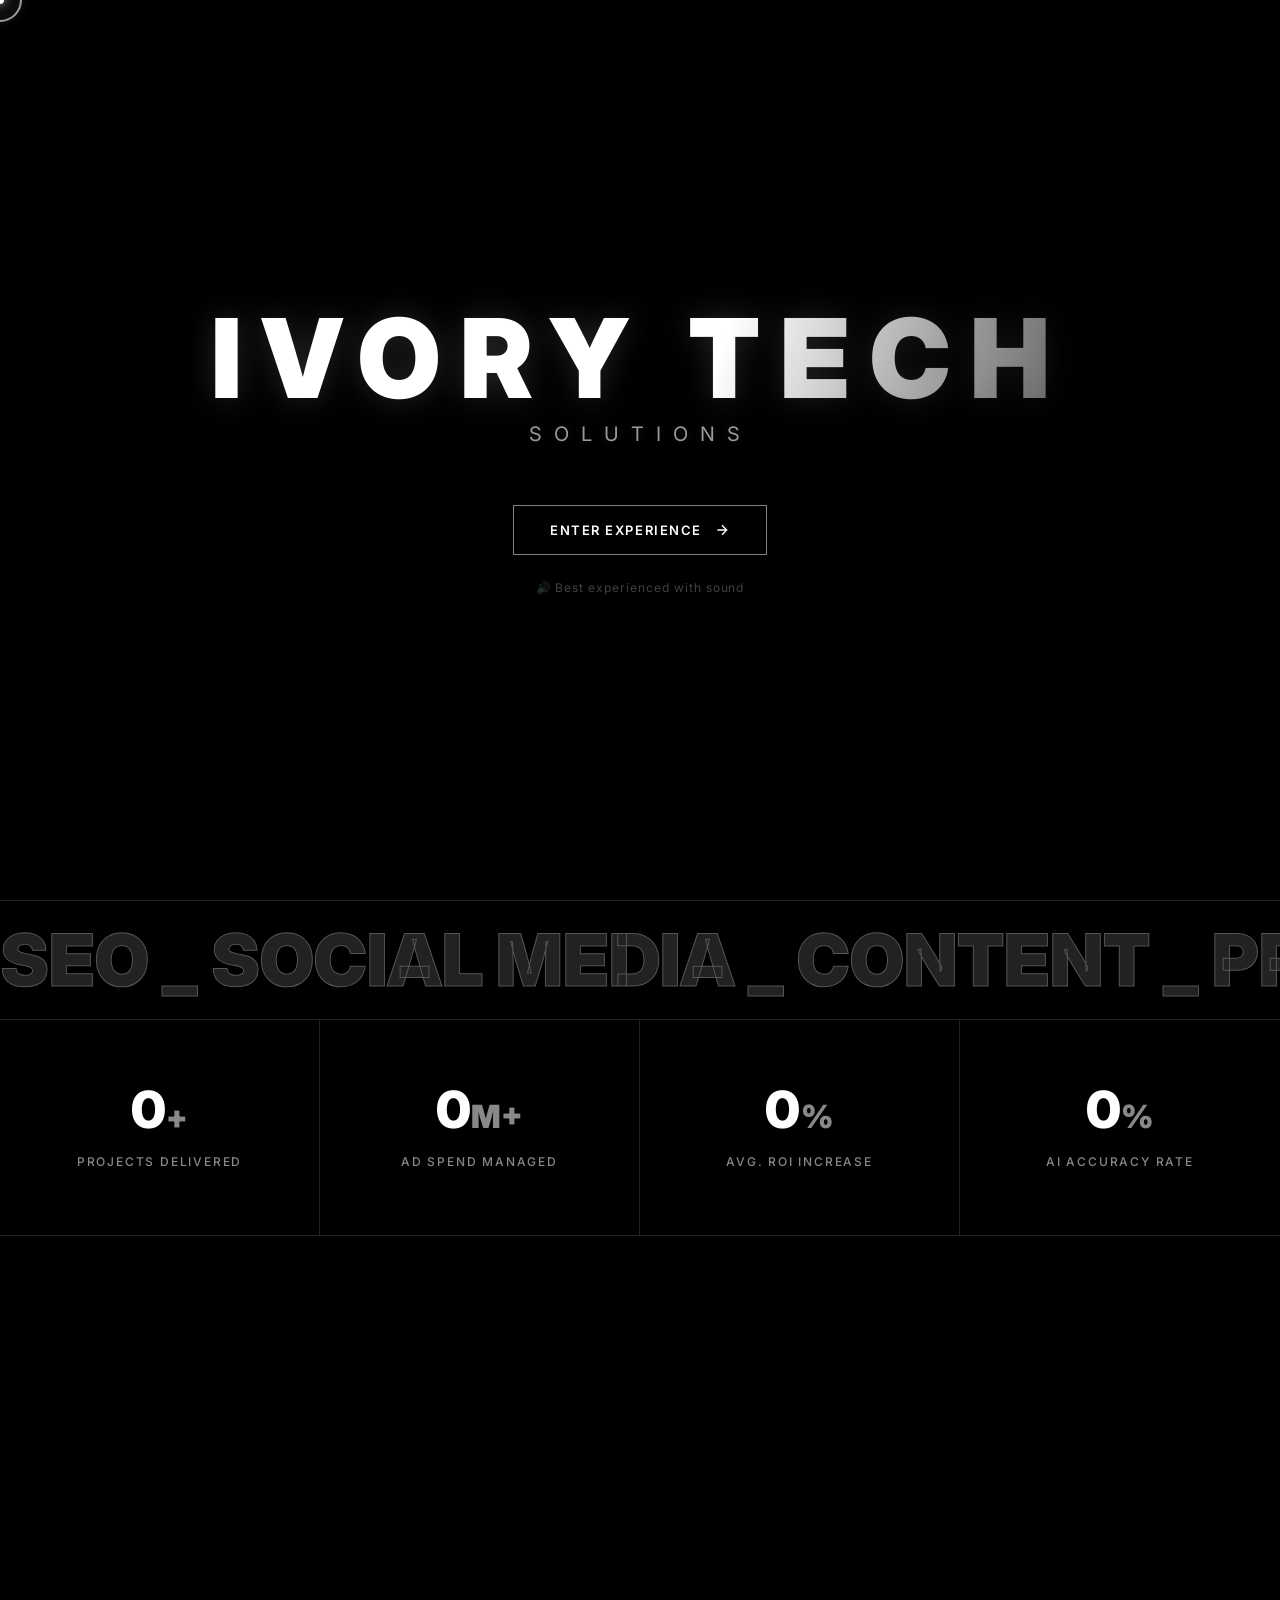
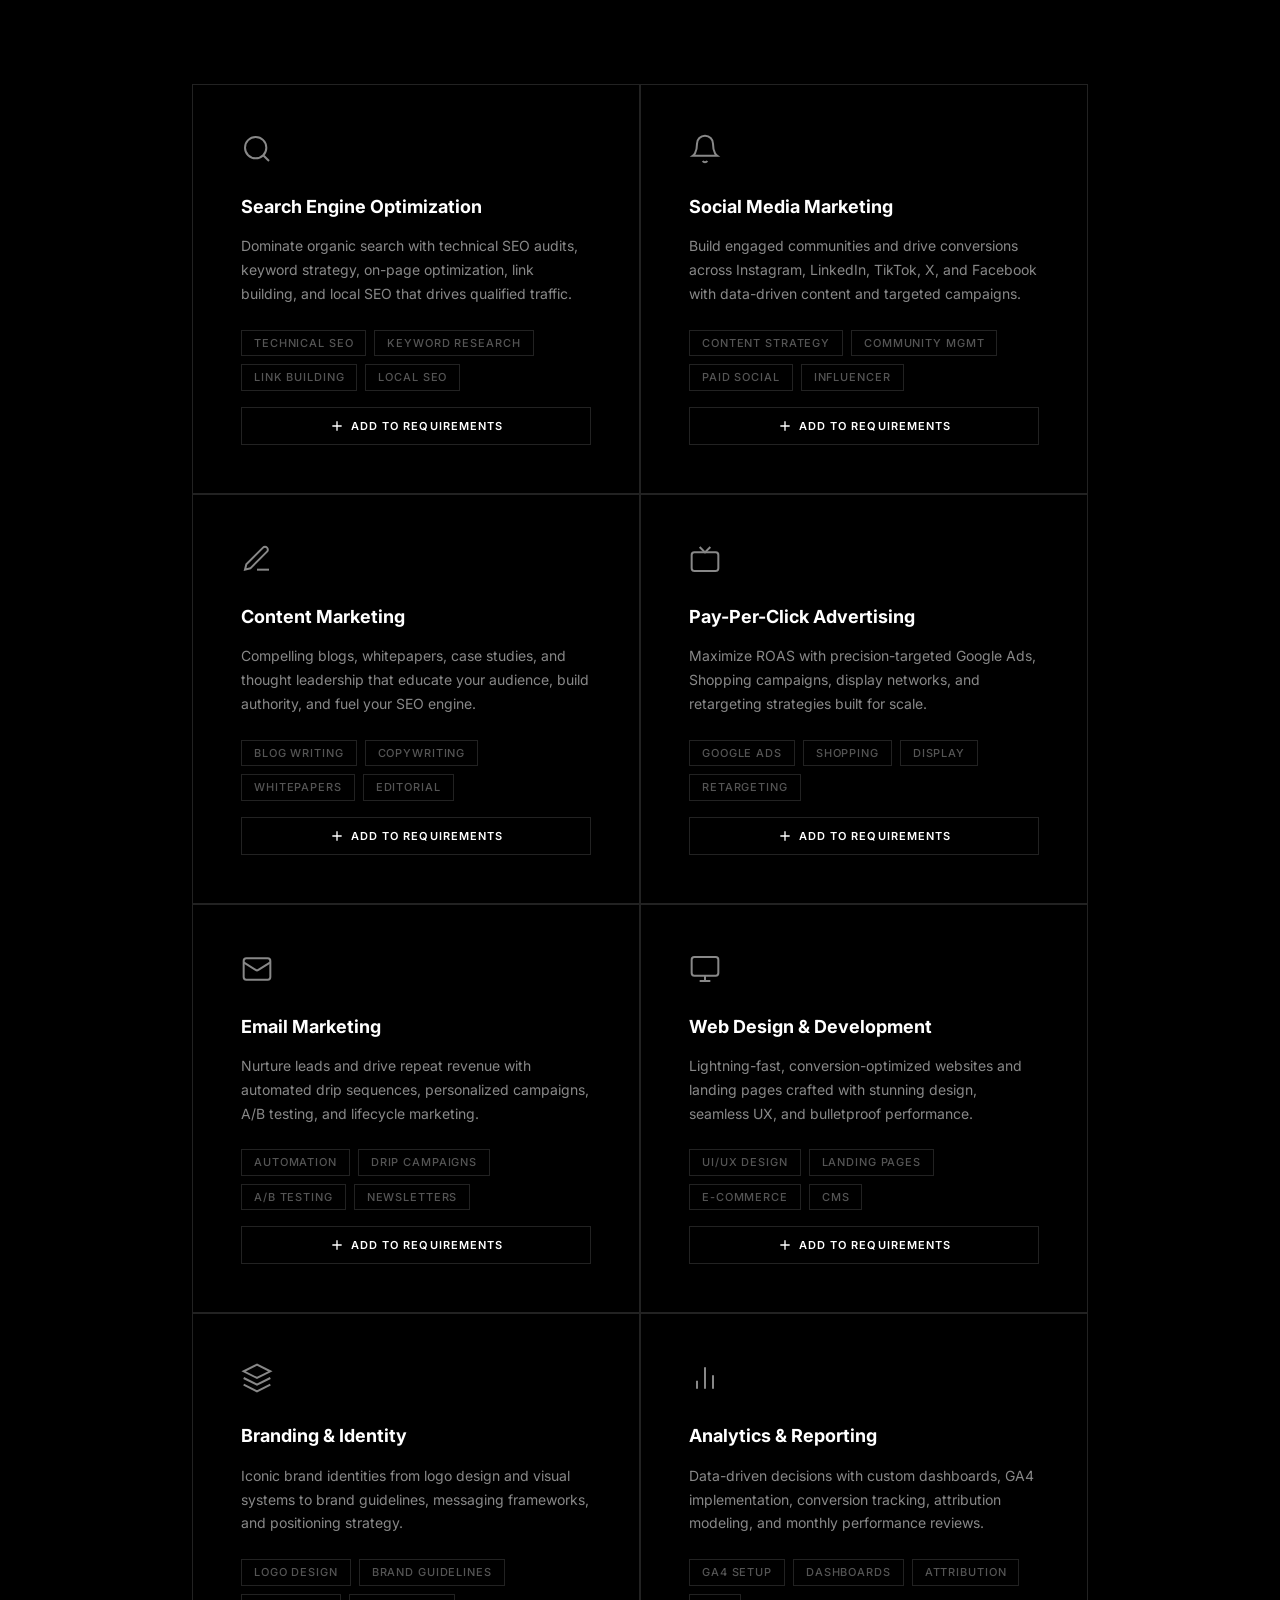
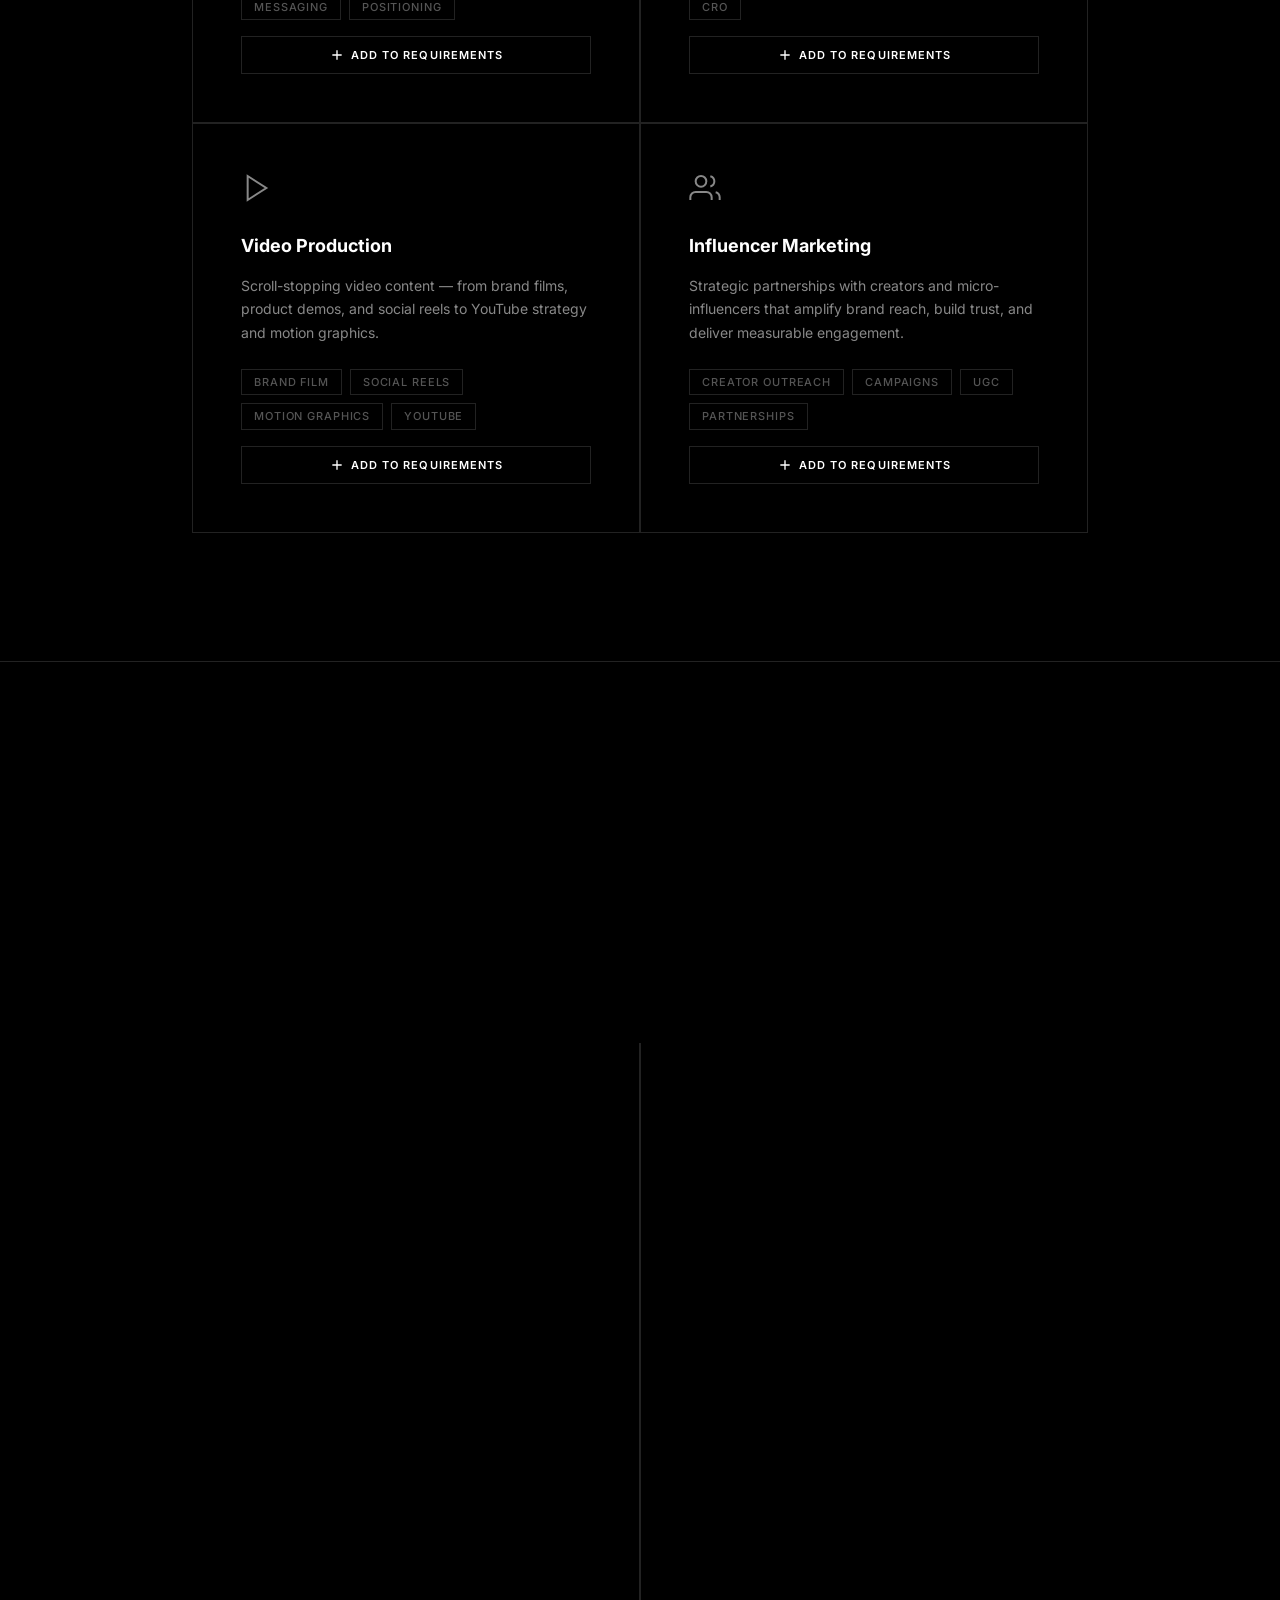
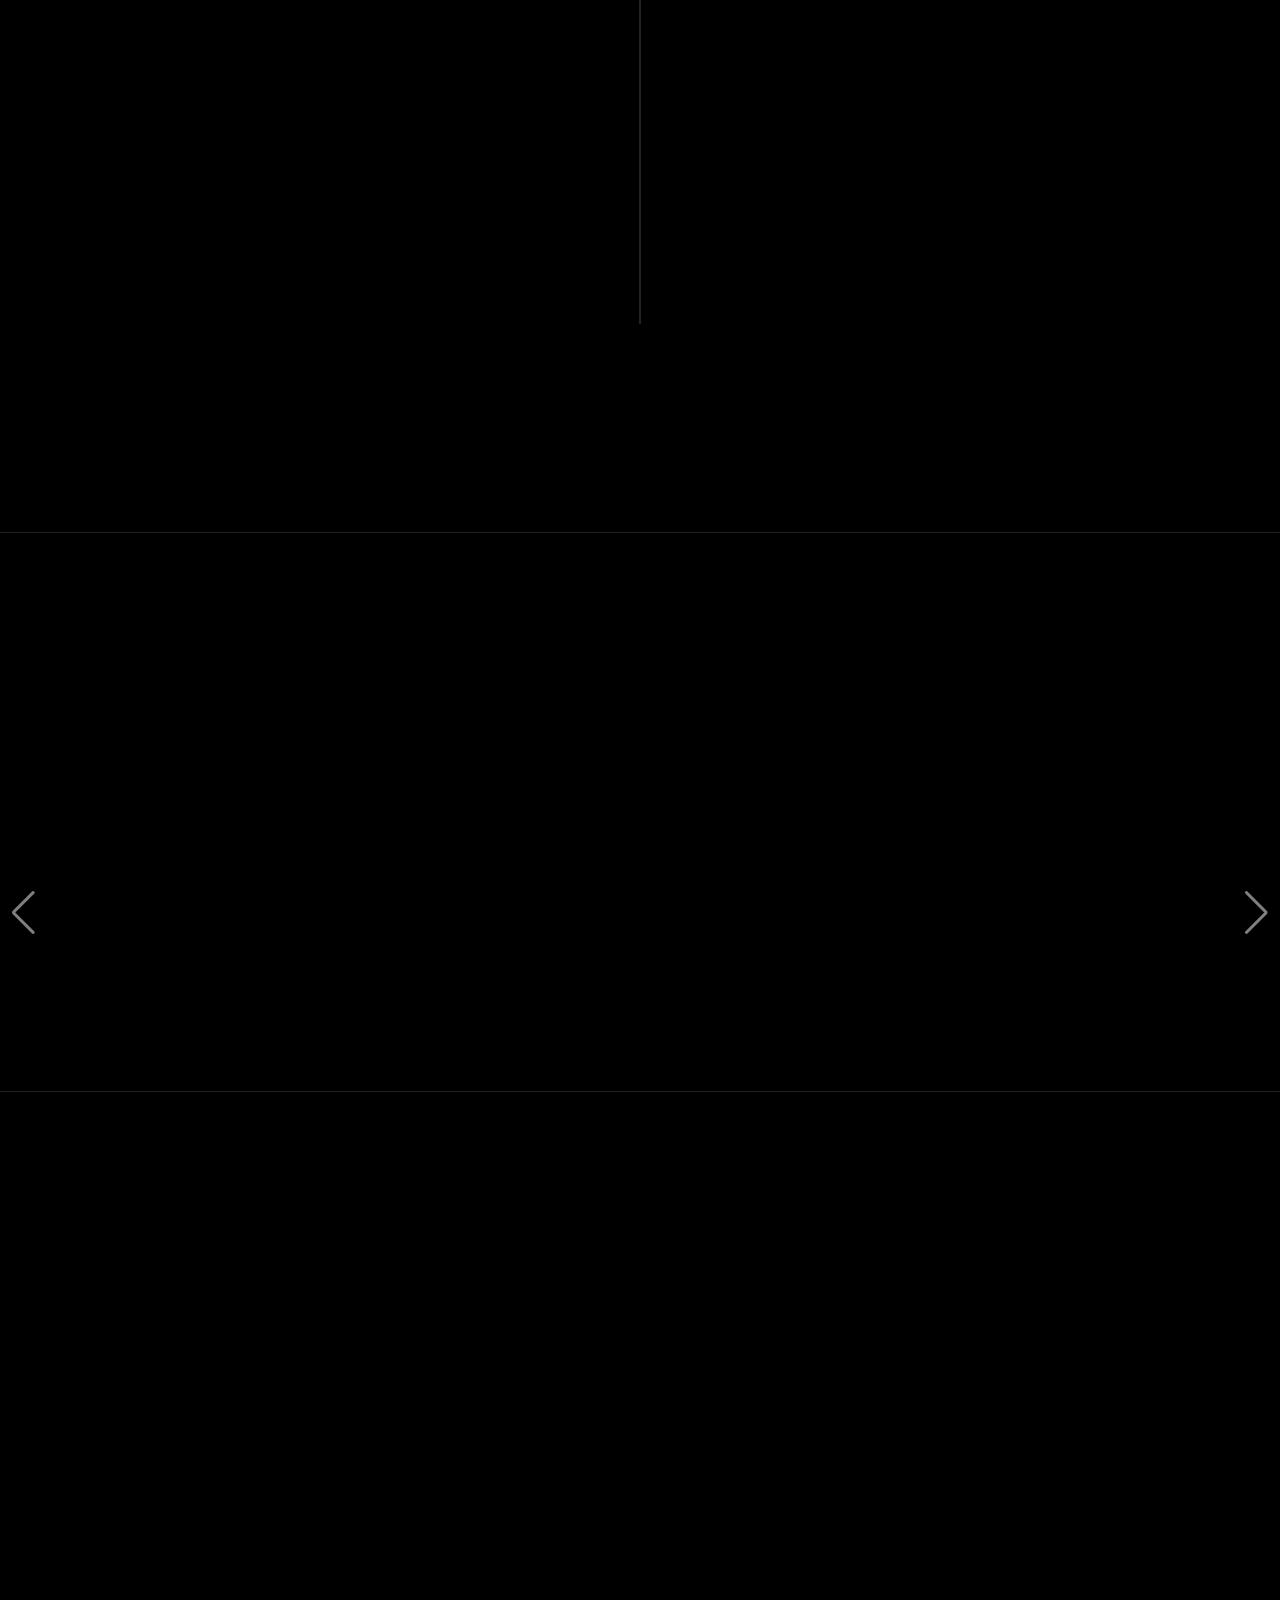
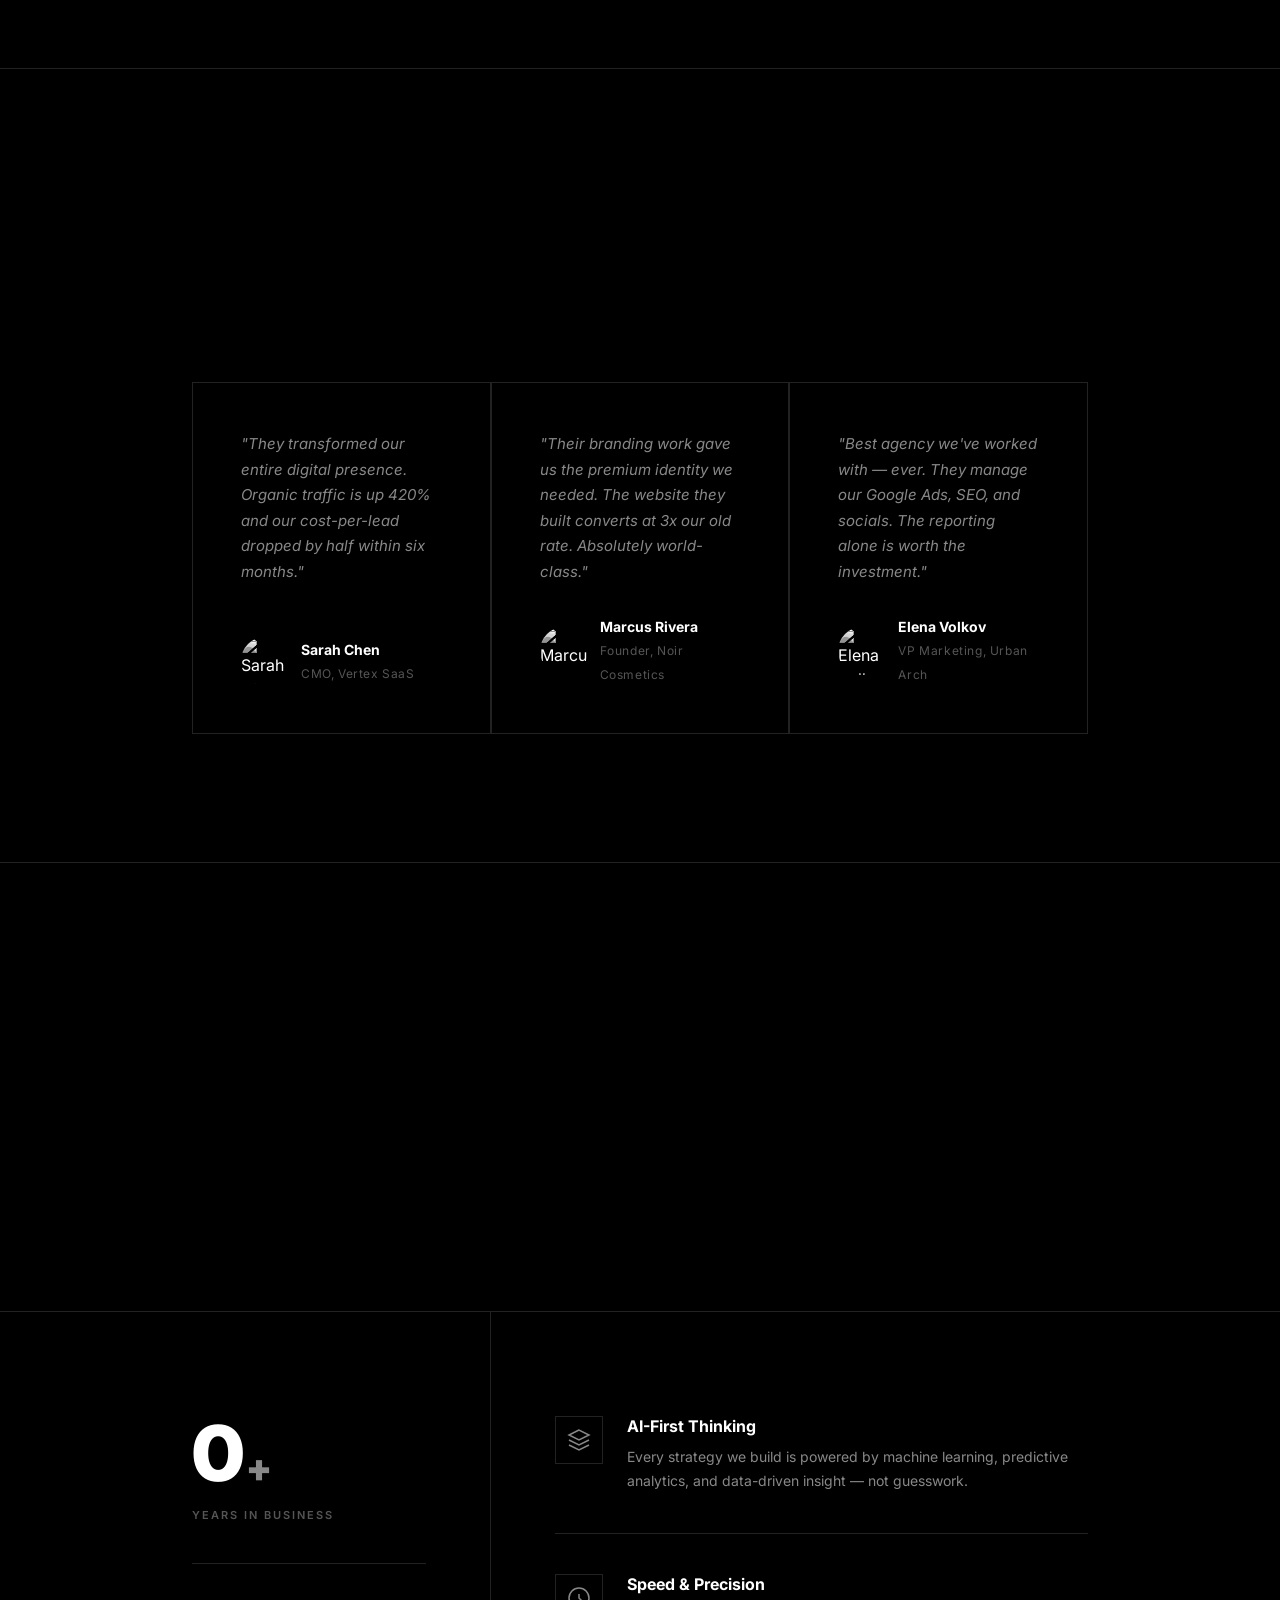
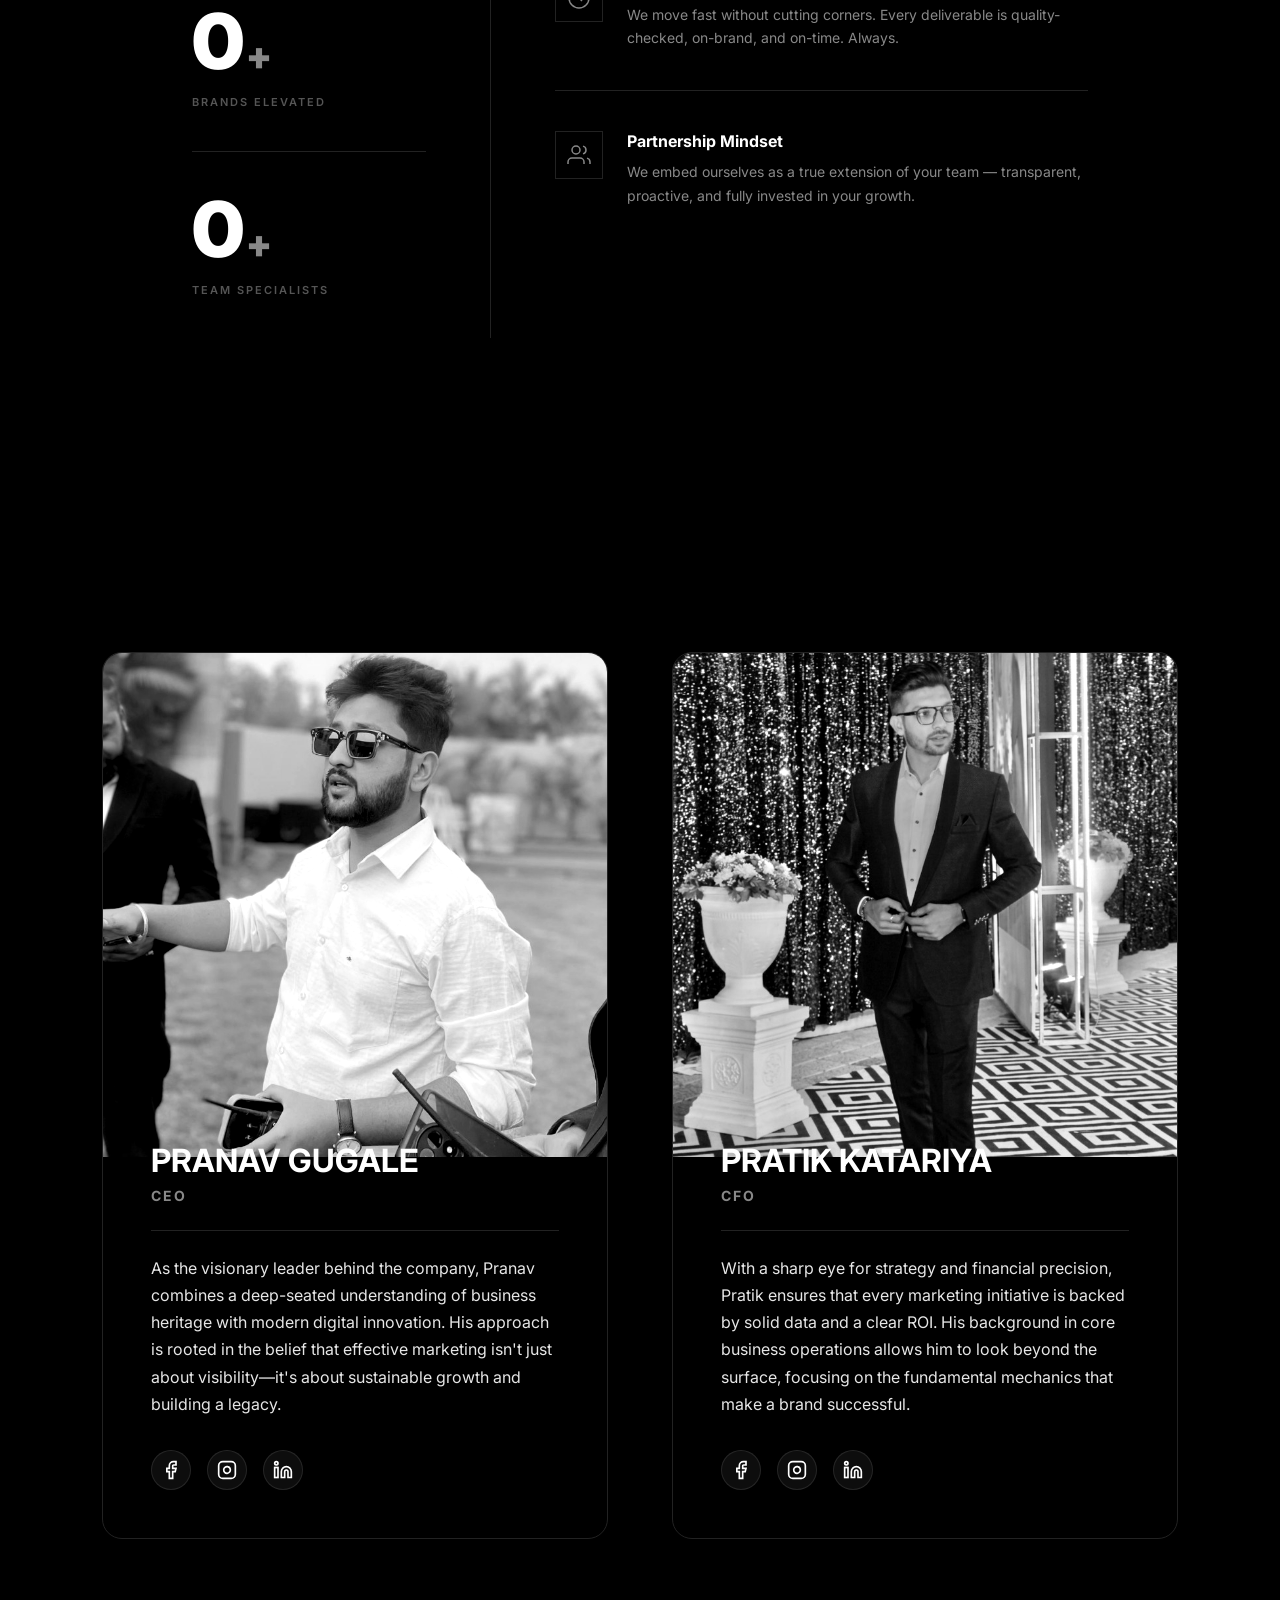
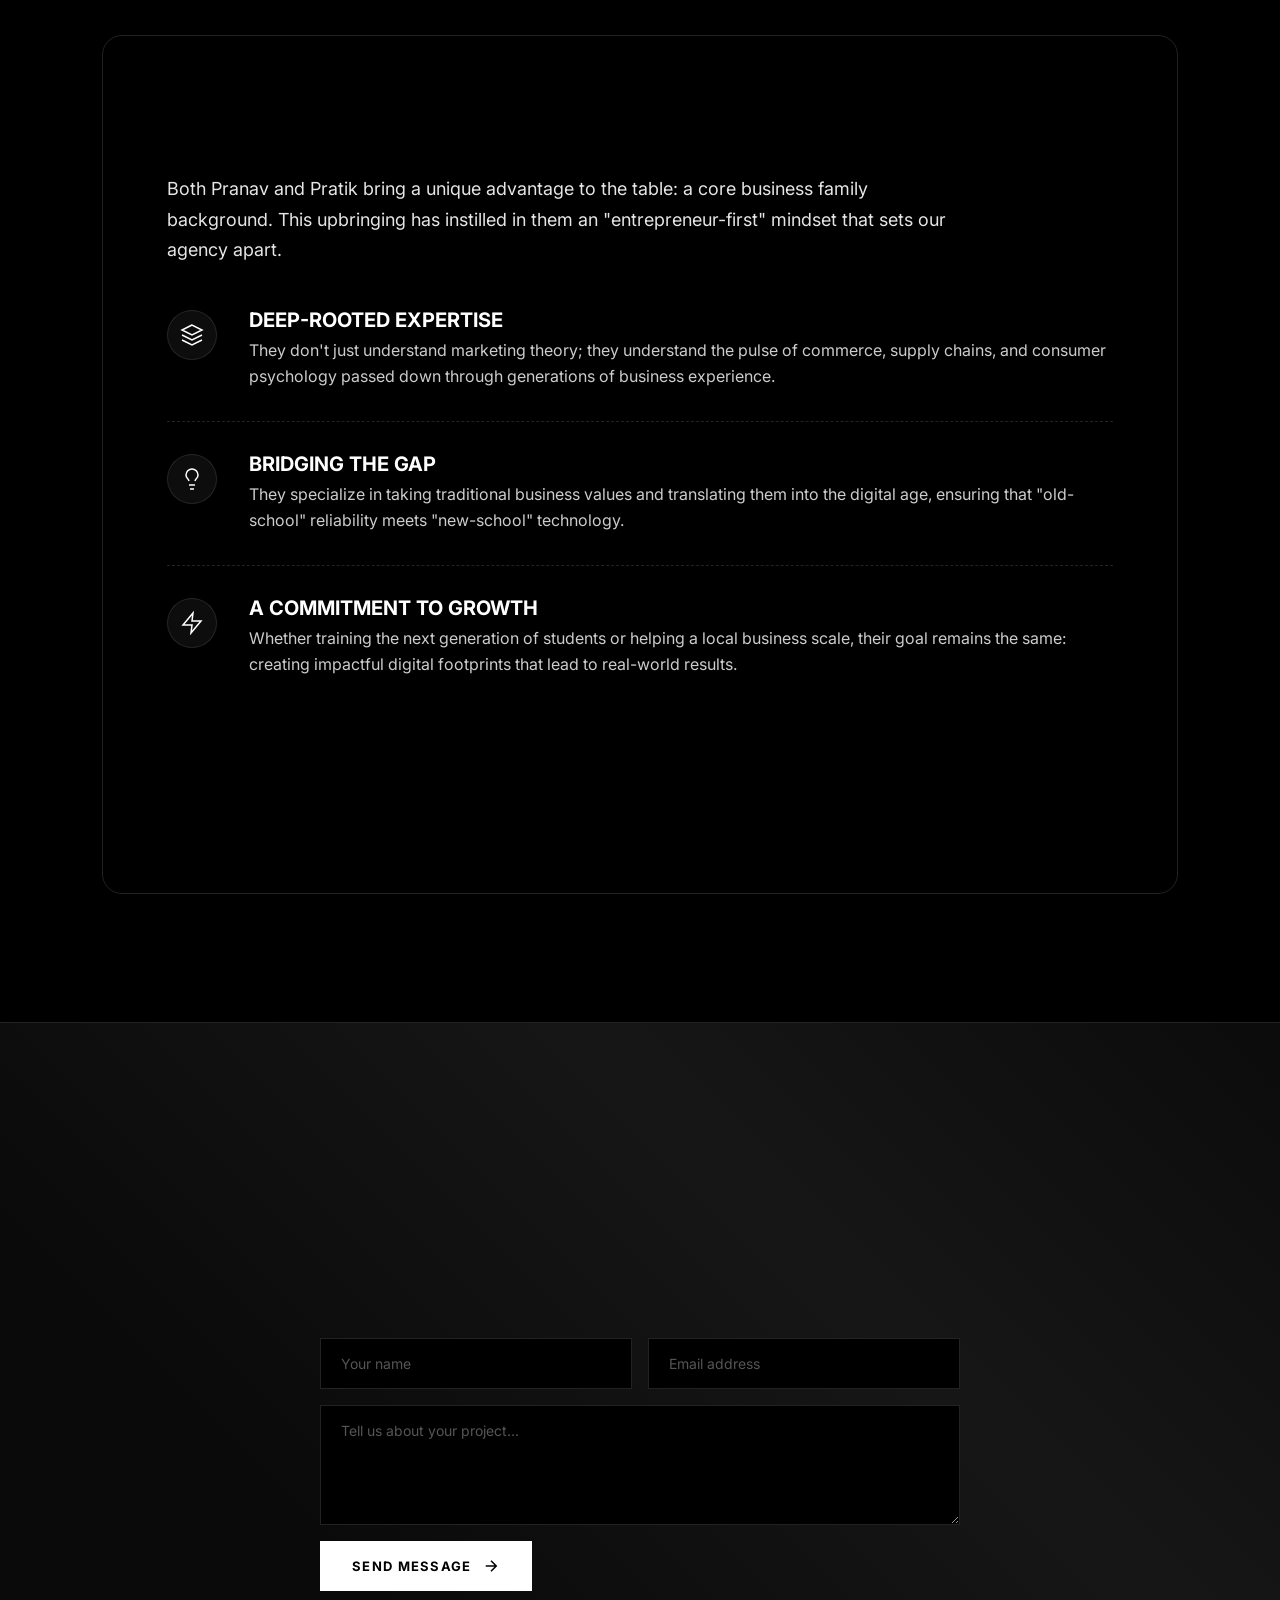
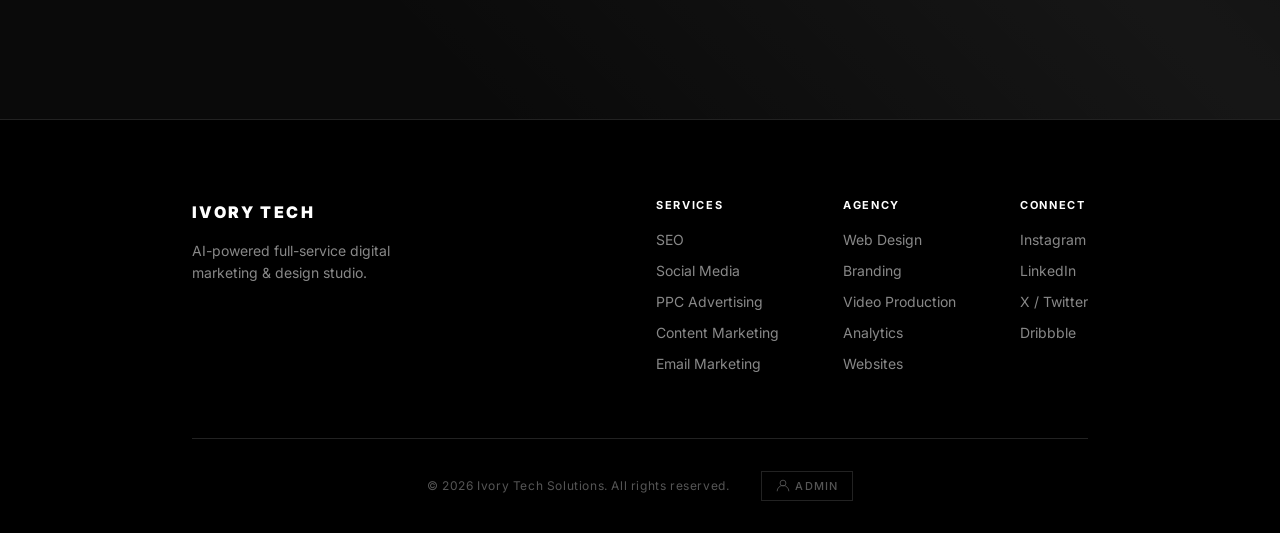
==== commit 3bc61a3b: "UI: Fixed stats suffix order and horizontal alignment; fixed script robustness for local loading" ====
--- a/index.html
+++ b/index.html
@@ -225,13 +225,13 @@
     <section class="stats-bar" id="stats">
       <div class="stat-item">
         <div class="stat-wrap">
-          <span class="stat-suffix">+</span><span class="stat-number" data-target="150">0</span>
+          <span class="stat-number" data-target="150">0</span><span class="stat-suffix">+</span>
         </div>
         <span class="stat-label">Projects Delivered</span>
       </div>
       <div class="stat-item">
         <div class="stat-wrap">
-          <span class="stat-suffix">+</span><span class="stat-number" data-target="12">0</span><span class="stat-suffix">M</span>
+          <span class="stat-number" data-target="12">0</span><span class="stat-suffix">M+</span>
         </div>
         <span class="stat-label">Ad Spend Managed</span>
       </div>
@@ -570,15 +570,21 @@
       <div class="about-grid">
         <div class="about-stat-col">
           <div class="about-big-stat">
-            <span class="about-big-suffix">+</span><span class="about-big-num" data-target="5">0</span>
+            <div class="about-stat-row">
+              <span class="about-big-num" data-target="5">0</span><span class="about-big-suffix">+</span>
+            </div>
             <span class="about-big-label">Years in Business</span>
           </div>
           <div class="about-big-stat">
-            <span class="about-big-suffix">+</span><span class="about-big-num" data-target="150">0</span>
+            <div class="about-stat-row">
+              <span class="about-big-num" data-target="150">0</span><span class="about-big-suffix">+</span>
+            </div>
             <span class="about-big-label">Brands Elevated</span>
           </div>
           <div class="about-big-stat">
-            <span class="about-big-suffix">+</span><span class="about-big-num" data-target="18">0</span>
+            <div class="about-stat-row">
+              <span class="about-big-num" data-target="18">0</span><span class="about-big-suffix">+</span>
+            </div>
             <span class="about-big-label">Team Specialists</span>
           </div>
         </div>
@@ -624,7 +630,7 @@
           <!-- Founder 1 -->
           <div class="founder-card" data-tilt>
             <div class="founder-image-wrapper">
-              <img src="images/pranav.jpg" alt="Pranav Gugale" class="founder-image" loading="lazy">
+              <img src="images/pranav.jpg" id="founder-img-pranav" alt="Pranav Gugale" class="founder-image" loading="lazy">
               <div class="founder-glow"></div>
             </div>
             <div class="founder-info">
@@ -648,7 +654,7 @@
           <!-- Founder 2 -->
           <div class="founder-card" data-tilt>
             <div class="founder-image-wrapper">
-              <img src="images/pratik.jpg" alt="Pratik Katariya" class="founder-image" loading="lazy">
+              <img src="images/pratik.jpg" id="founder-img-pratik" alt="Pratik Katariya" class="founder-image" loading="lazy">
               <div class="founder-glow"></div>
             </div>
             <div class="founder-info">
--- a/style.css
+++ b/style.css
@@ -731,6 +731,7 @@
   border-bottom: 1px solid var(--border);
 }
 .about-big-stat:last-child { border-bottom: none; }
+.about-stat-row { display: flex; align-items: baseline; gap: 4px; }
 .about-big-num {
   font-size: clamp(52px, 6vw, 80px); font-weight: 900; line-height: 1;
   letter-spacing: -0.03em; display: inline;
@@ -1017,17 +1018,8 @@
   .about-values-col{padding-left:0; border-top:1px solid var(--border); padding-top:2rem;}
   .about-value-card{padding:1.5rem 0}
 
-  /* ── Founders ── */
-  .founders-container{padding:4rem 5vw 0}
-  .founders-grid{grid-template-columns:repeat(2, 1fr);gap:1rem}
-  .founder-info{padding:1.5rem 1rem;margin-top:-30px}
-  .founder-name{font-size:clamp(16px,4vw,22px)}
-  .founder-role{font-size:10px; padding-bottom:1rem; margin-bottom:1rem;}
-  .founder-bio{font-size:12px; line-height:1.5; display:-webkit-box; -webkit-line-clamp:3; -webkit-box-orient:vertical; overflow:hidden;}
-  .leadership-philosophy{padding:2rem 1.5rem;margin-top:3rem}
-  .philosophy-title{font-size:clamp(22px,6vw,32px)}
-  .philosophy-intro{font-size:15px;margin-bottom:2rem}
-  .philosophy-point{flex-direction:column;gap:0.75rem}
+
+  /* ── Contact CTA ── */
 
   /* ── Contact CTA ── */
   .contact-cta{padding:4rem 5vw}
@@ -1447,18 +1439,79 @@
   border-top: 1px solid var(--border);
   padding-top: 2rem;
 }
-
 @media (max-width: 1024px) {
 }
 
 @media (max-width: 768px) {
-  .leadership-philosophy {
-    padding: 2.5rem 2rem;
-  }
-  .philosophy-point {
-    flex-direction: column;
-    gap: 1rem;
-  }
+  .founders-container { padding: 4rem 1.5rem !important; }
+  
+  /* Switch to 1-column for premium feel */
+  .founders-grid { 
+    grid-template-columns: 1fr !important; 
+    gap: 2rem !important; 
+    padding: 0 !important; 
+  }
+
+  .founder-card { 
+    padding: 0 !important; 
+    background: transparent !important; 
+    border: none !important;
+  }
+
+  .founder-img-wrapper { 
+    height: clamp(350px, 80vw, 500px) !important; 
+    margin-bottom: 2rem !important; 
+    border: 1px solid rgba(255,255,255,0.1);
+  }
+
+  .founder-info {
+    padding: 0 !important;
+    text-align: left !important;
+  }
+
+  .founder-name { 
+    font-size: 28px !important; 
+    margin-bottom: 0.5rem !important; 
+    font-weight: 900 !important;
+    letter-spacing: 0.1em !important;
+  }
+
+  .founder-role { 
+    font-size: 14px !important; 
+    margin-bottom: 1.2rem !important; 
+    letter-spacing: 0.2em !important;
+    color: var(--text-muted) !important;
+    border-bottom: 1px solid var(--border) !important;
+    display: inline-block !important;
+    padding-bottom: 0.5rem !important;
+  }
+
+  .founder-bio { 
+    font-size: 15px !important; 
+    line-height: 1.7 !important; 
+    margin-bottom: 2rem !important;
+    max-width: 100% !important;
+    display: block !important;
+    overflow: visible !important;
+    -webkit-line-clamp: unset !important;
+  }
+
+  .founder-socials { 
+    gap: 1.5rem !important; 
+    margin-top: 1rem !important; 
+    justify-content: flex-start !important;
+  }
+
+  .founder-socials .social-link { 
+    width: 44px !important; 
+    height: 44px !important; 
+    background: rgba(255,255,255,0.05) !important;
+  }
+
+  /* Philosophy Fix */
+  .leadership-philosophy { padding: 3rem 1.5rem !important; margin-top: 4rem !important; }
+  .philosophy-title { font-size: 24px !important; margin-bottom: 1.5rem !important; }
+  .philosophy-point { flex-direction: row !important; align-items: flex-start !important; gap: 1.5rem !important; text-align: left !important; }
 }
 
 .founder-socials {
@@ -1486,3 +1539,11 @@
   transform: translateY(-3px);
   box-shadow: 0 5px 15px rgba(255, 255, 255, 0.2);
 }
+
+@media (max-width: 480px) {
+  .founder-name { font-size: 24px !important; }
+  .founder-bio { font-size: 14px !important; }
+  .founder-img-wrapper { height: 320px !important; }
+  .leadership-philosophy { padding: 2rem 1.25rem !important; }
+  .philosophy-point { flex-direction: column !important; gap: 0.75rem !important; }
+}
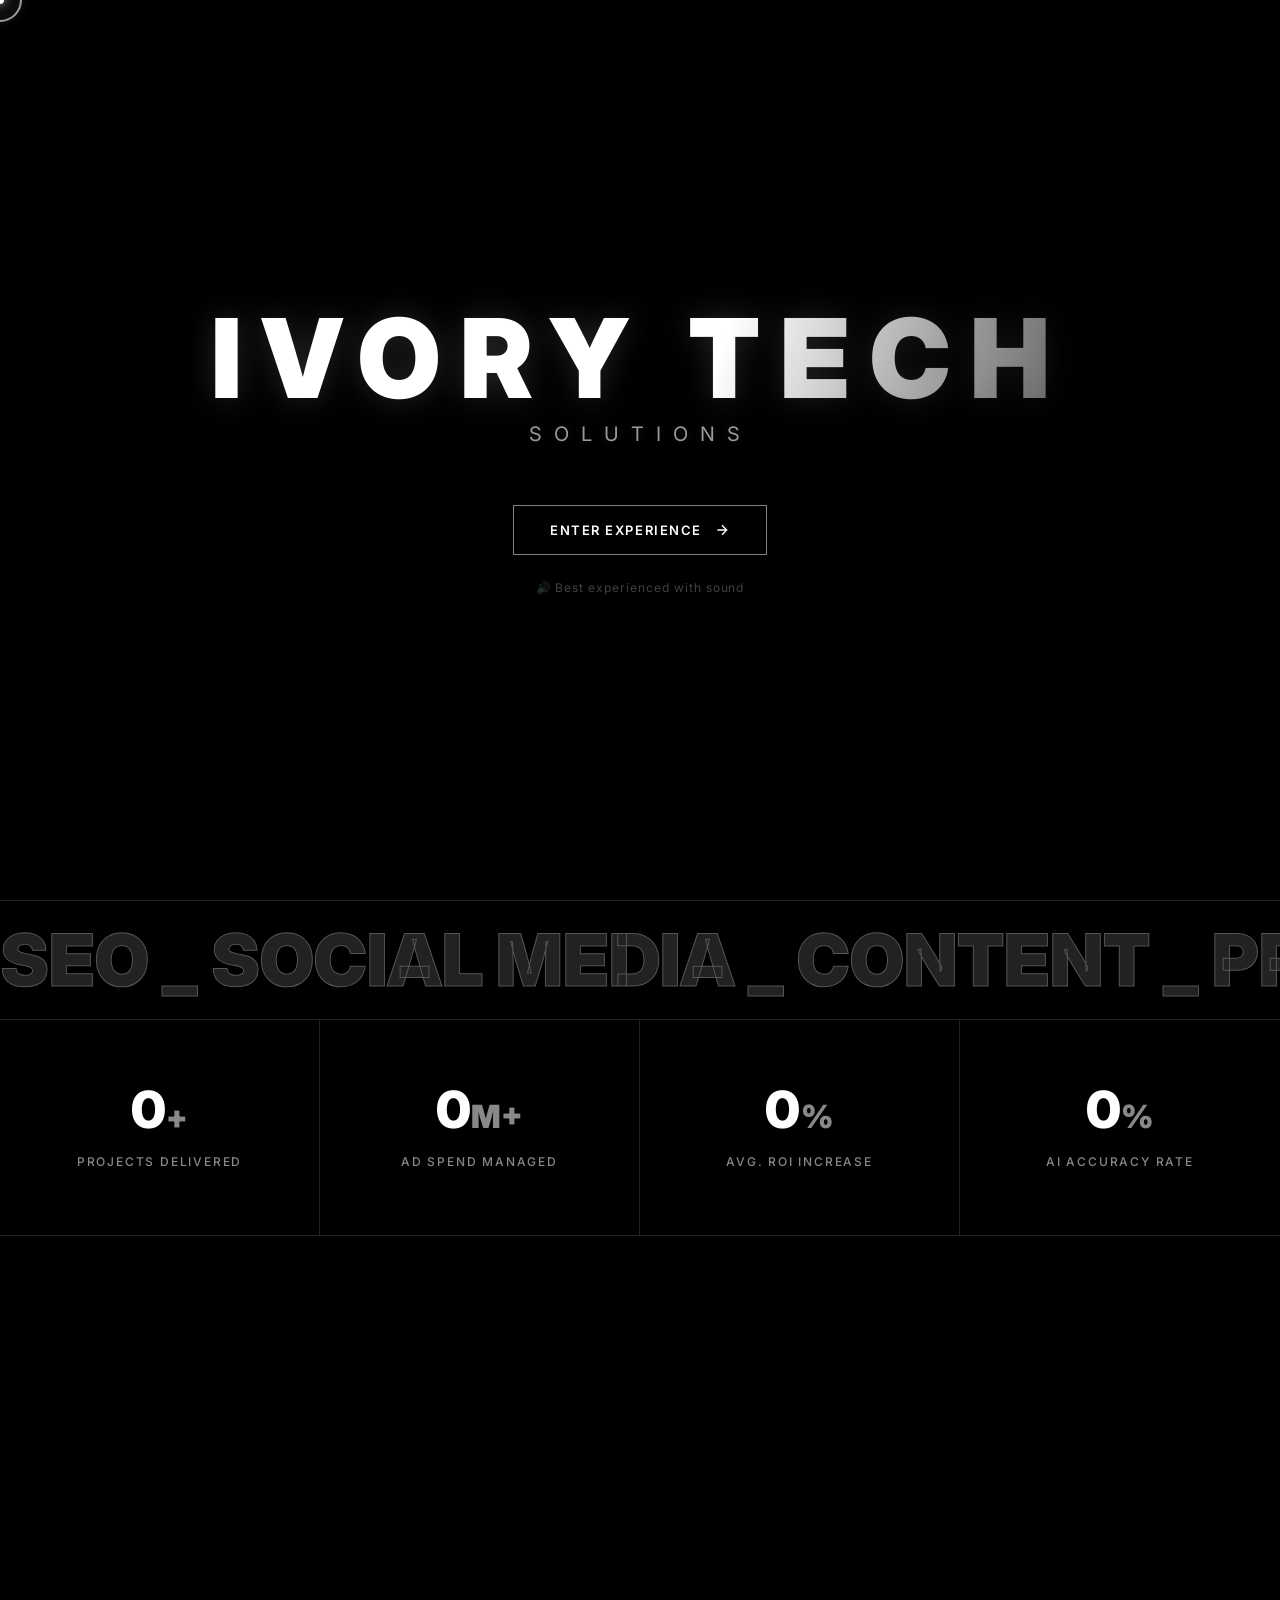
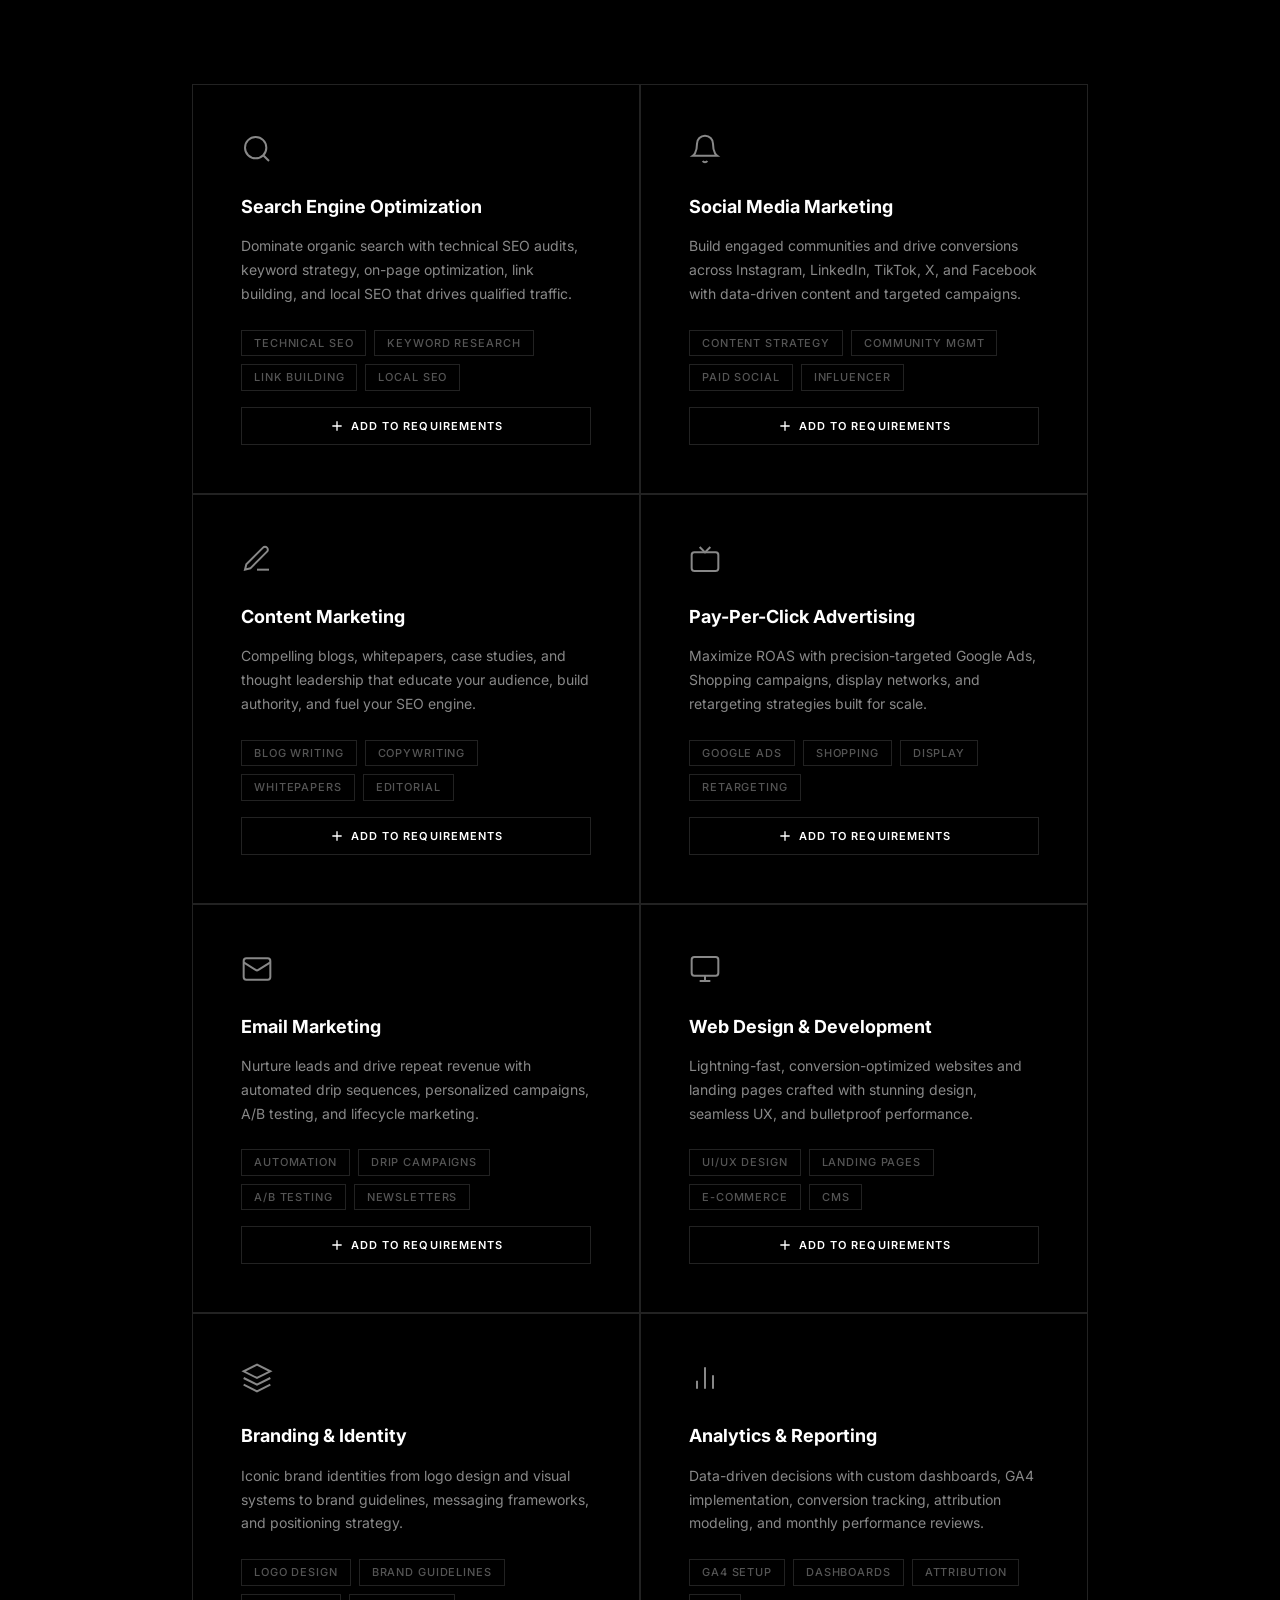
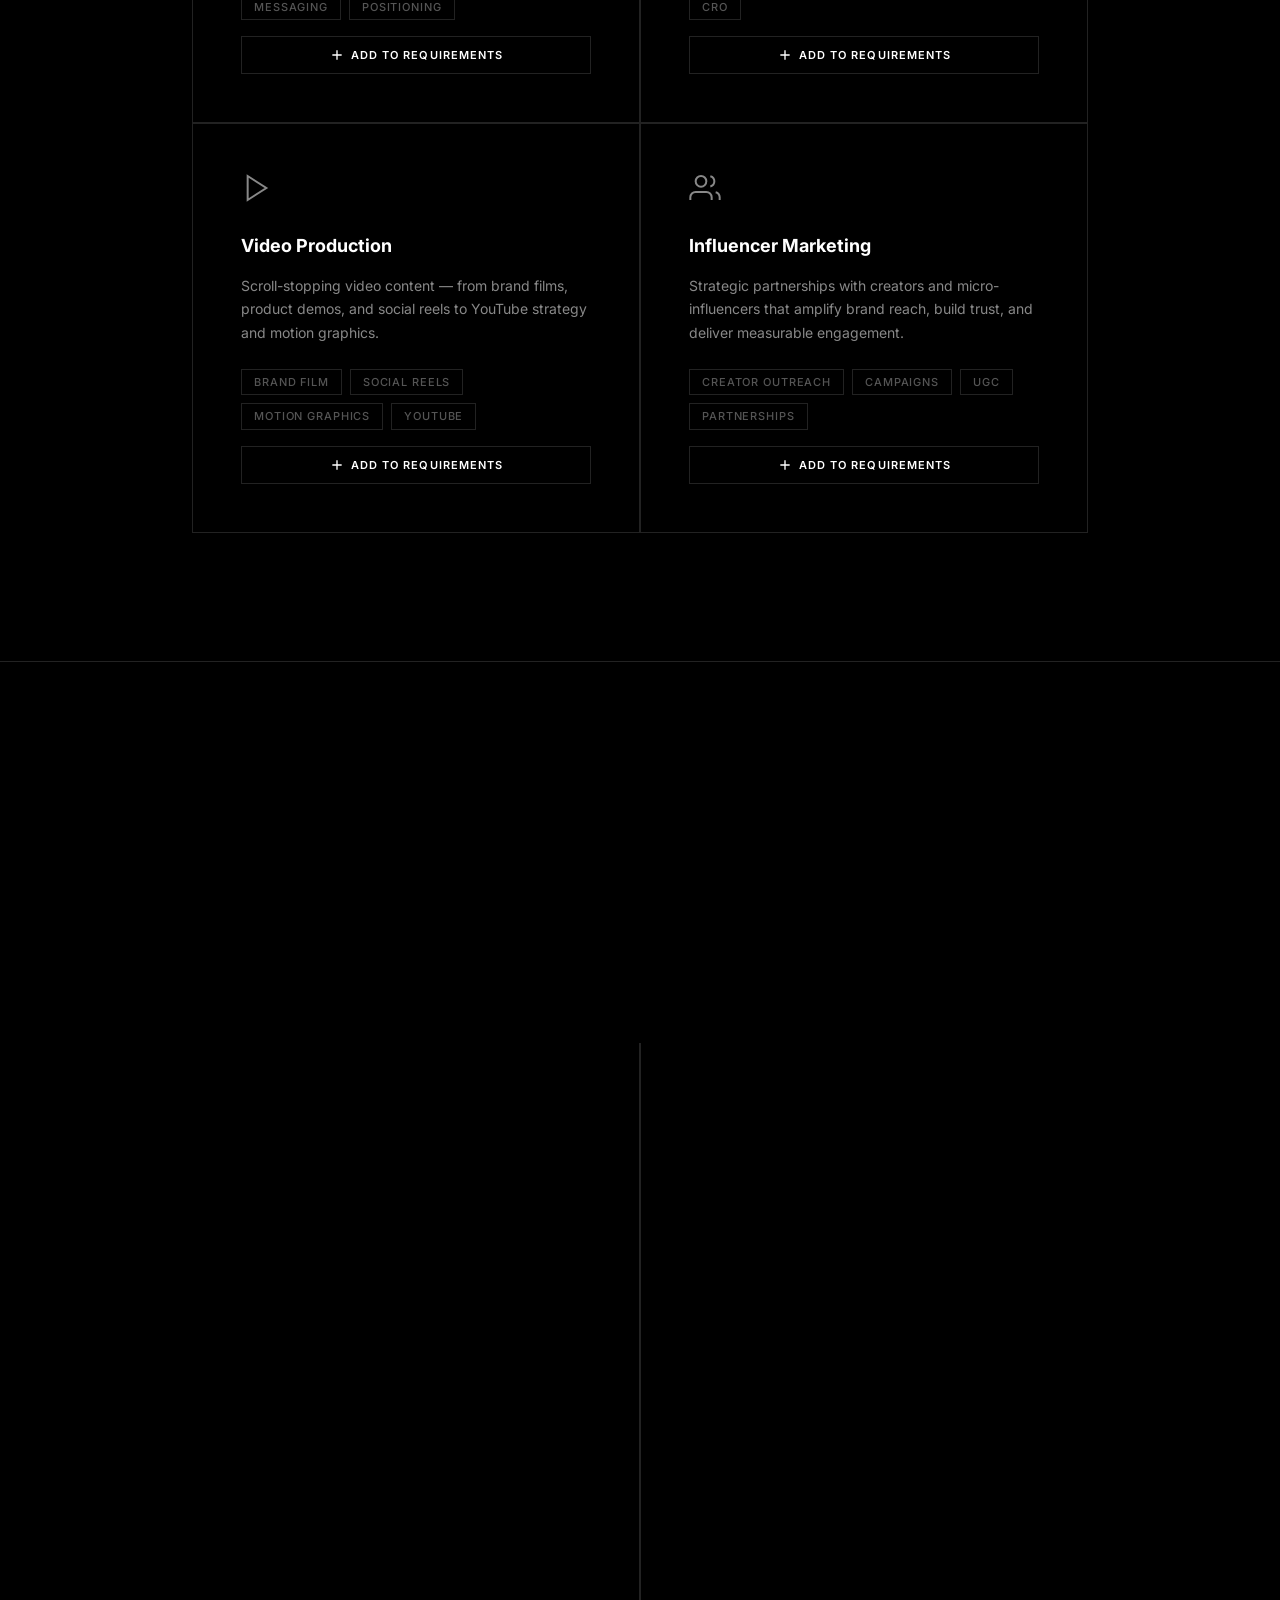
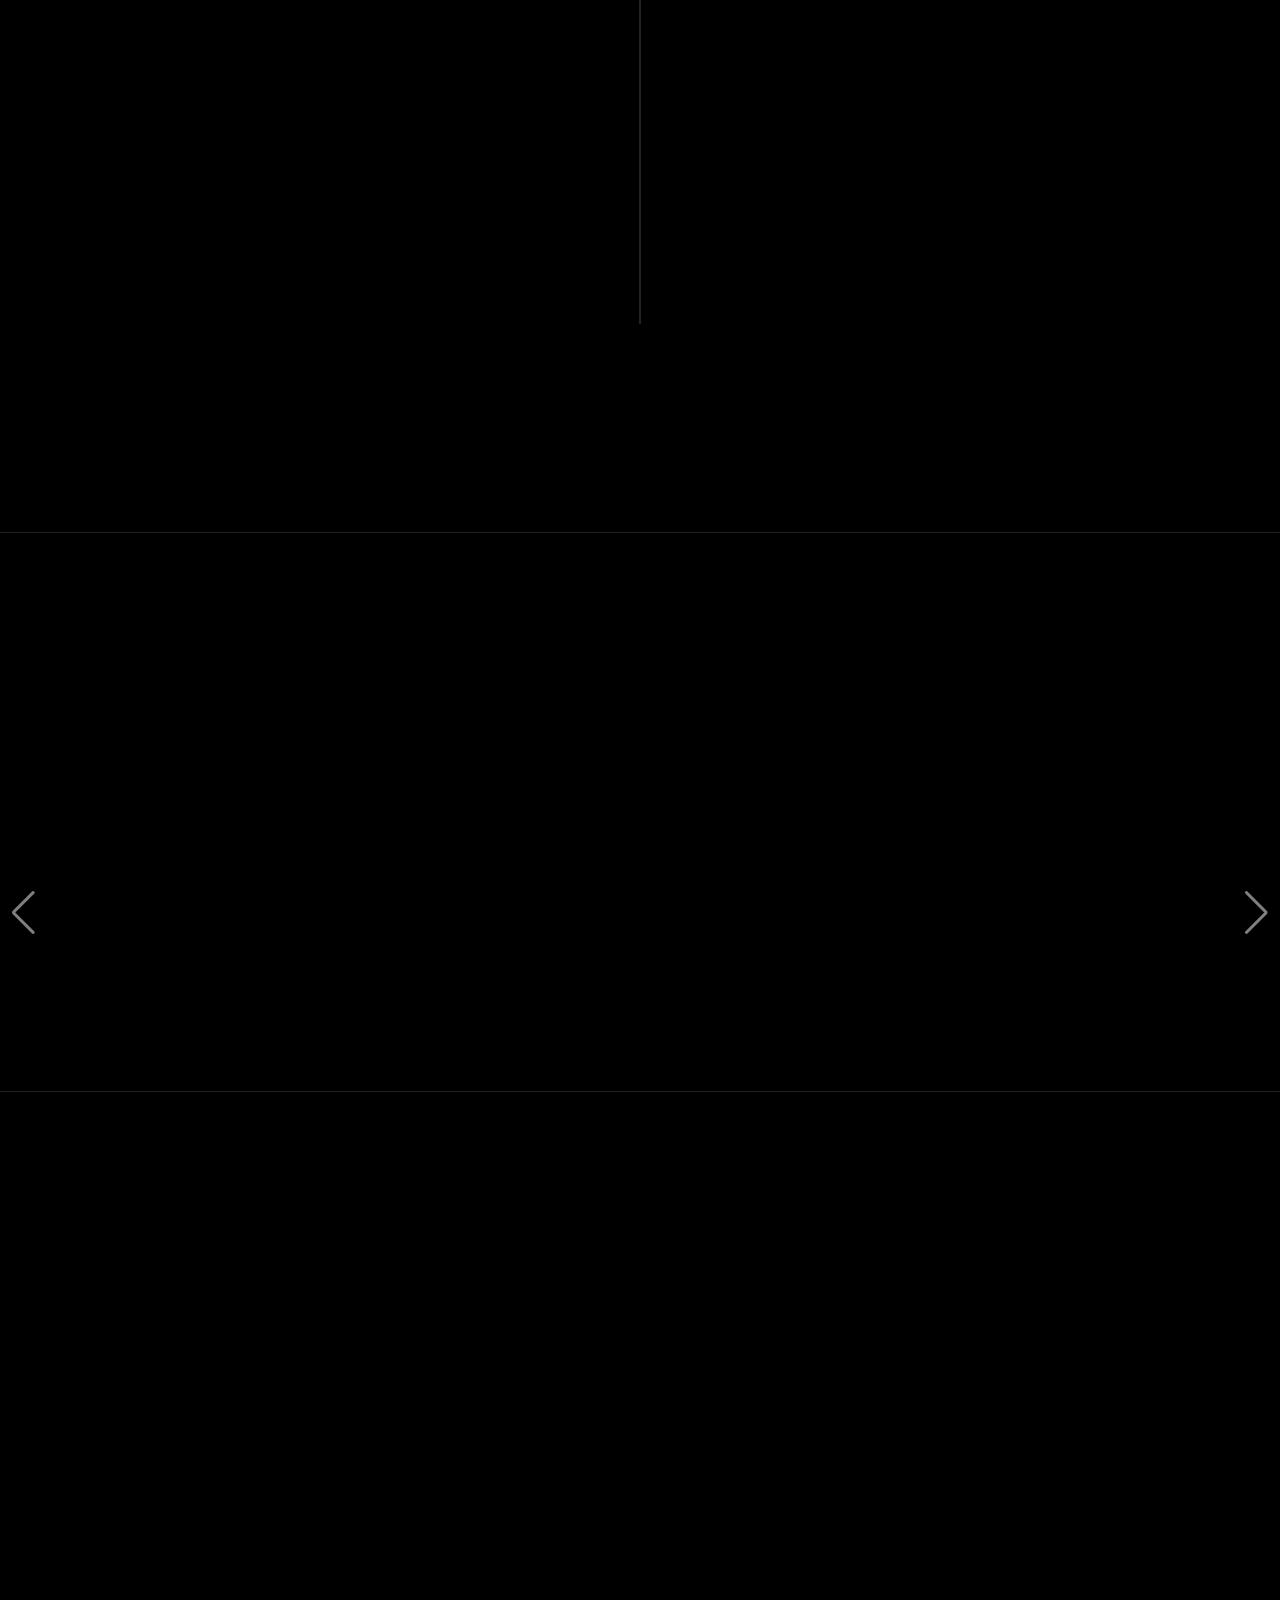
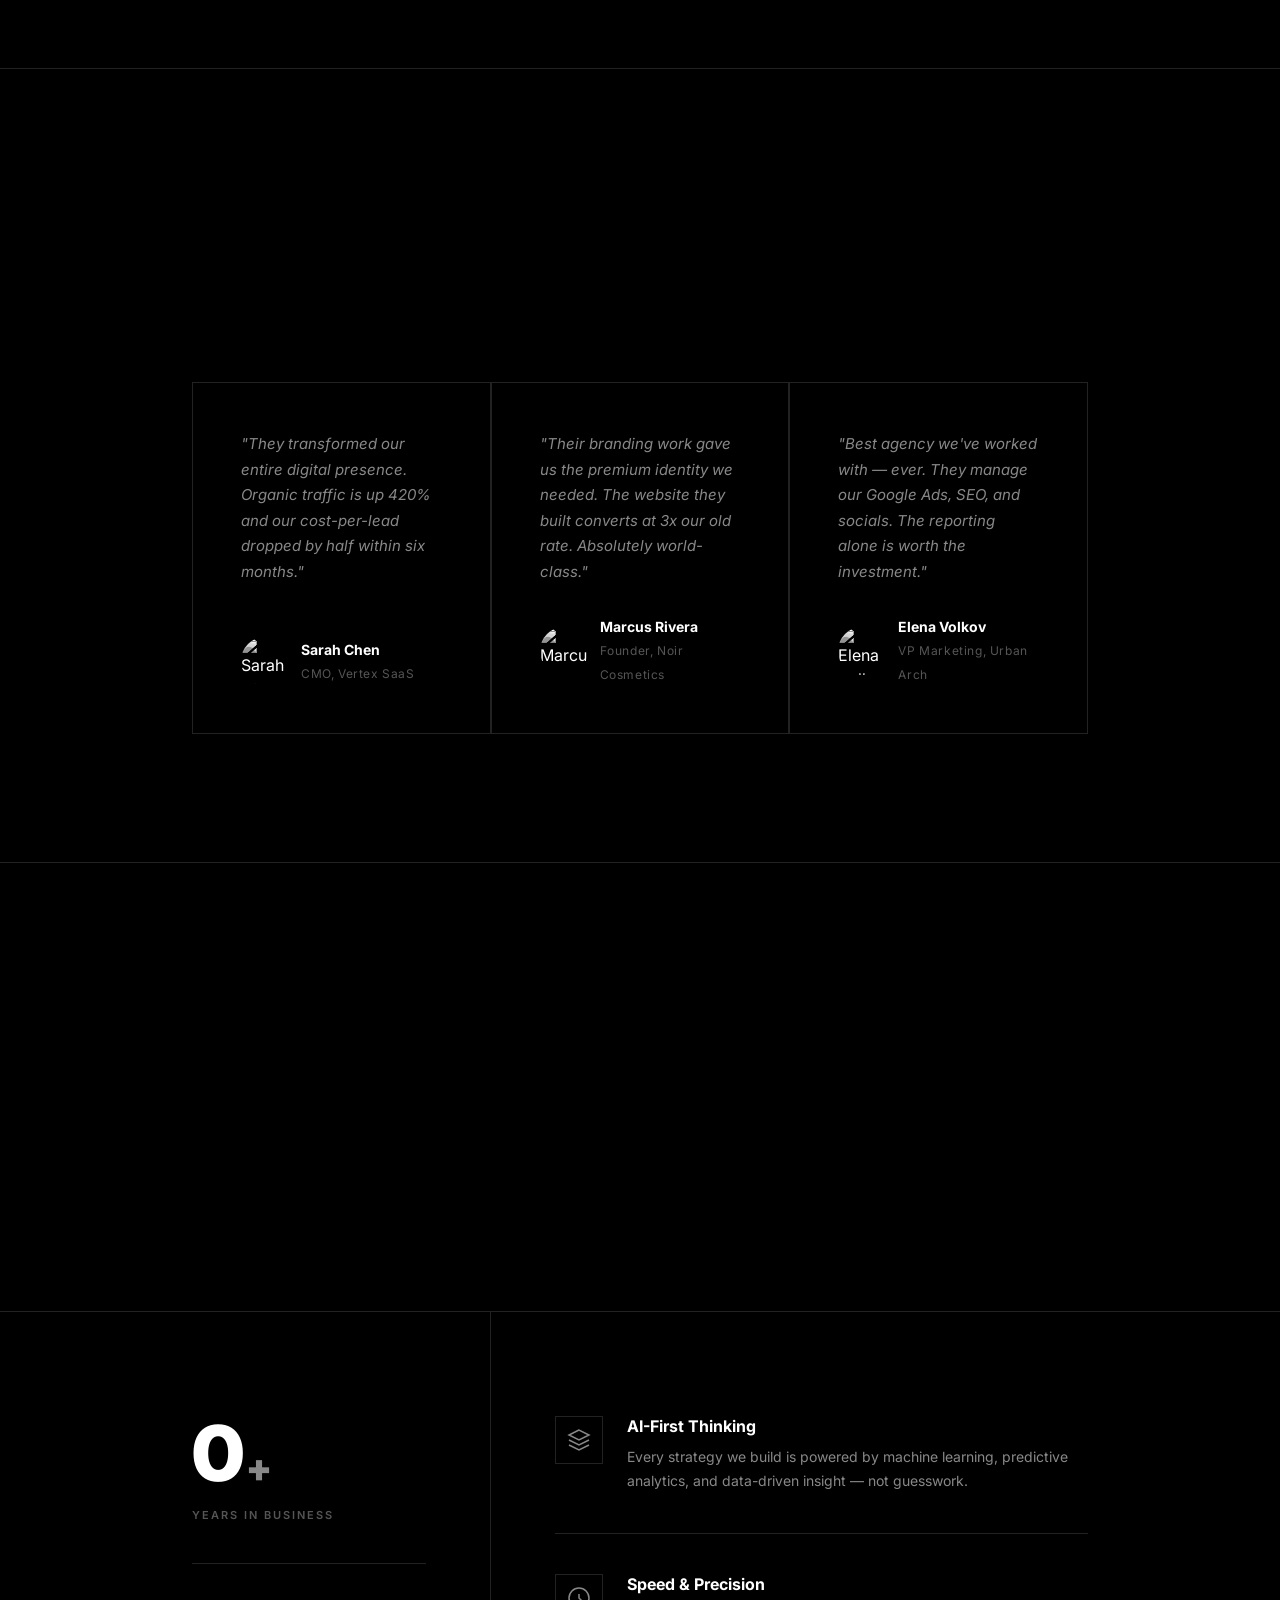
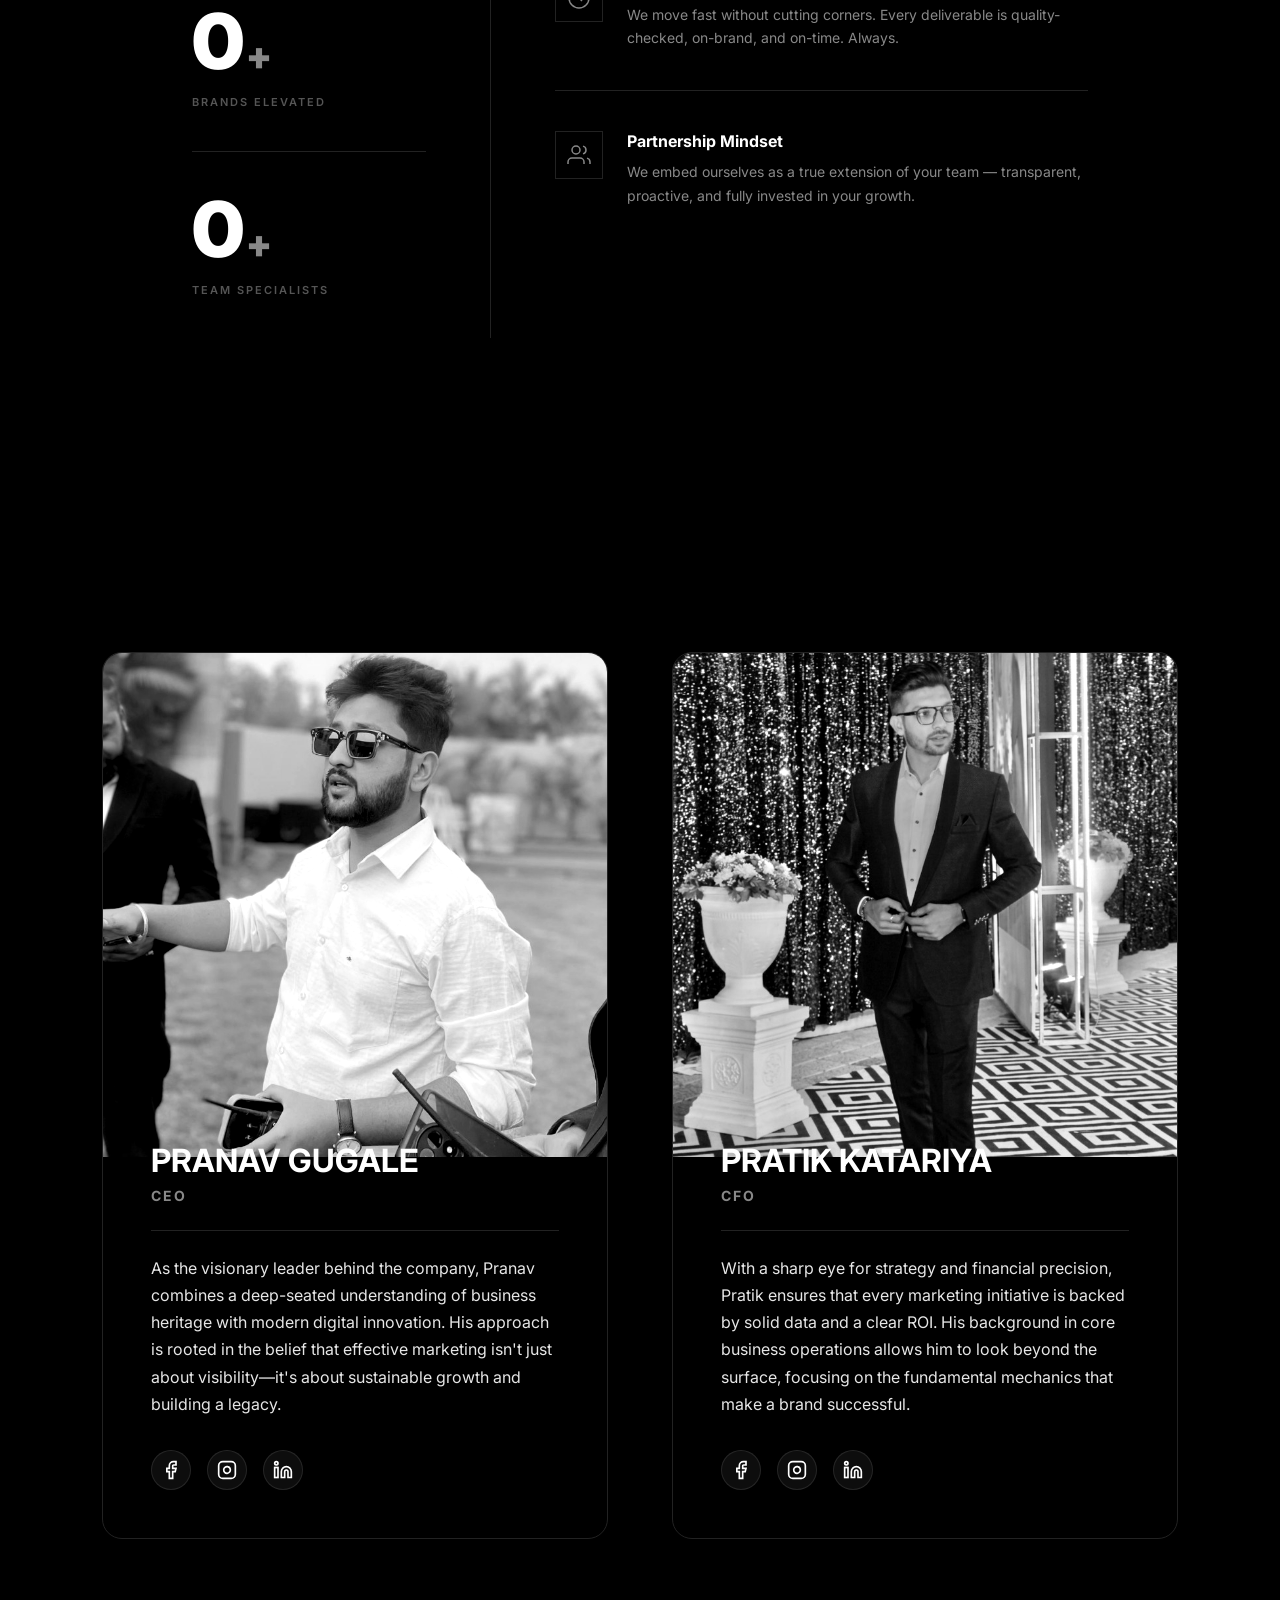
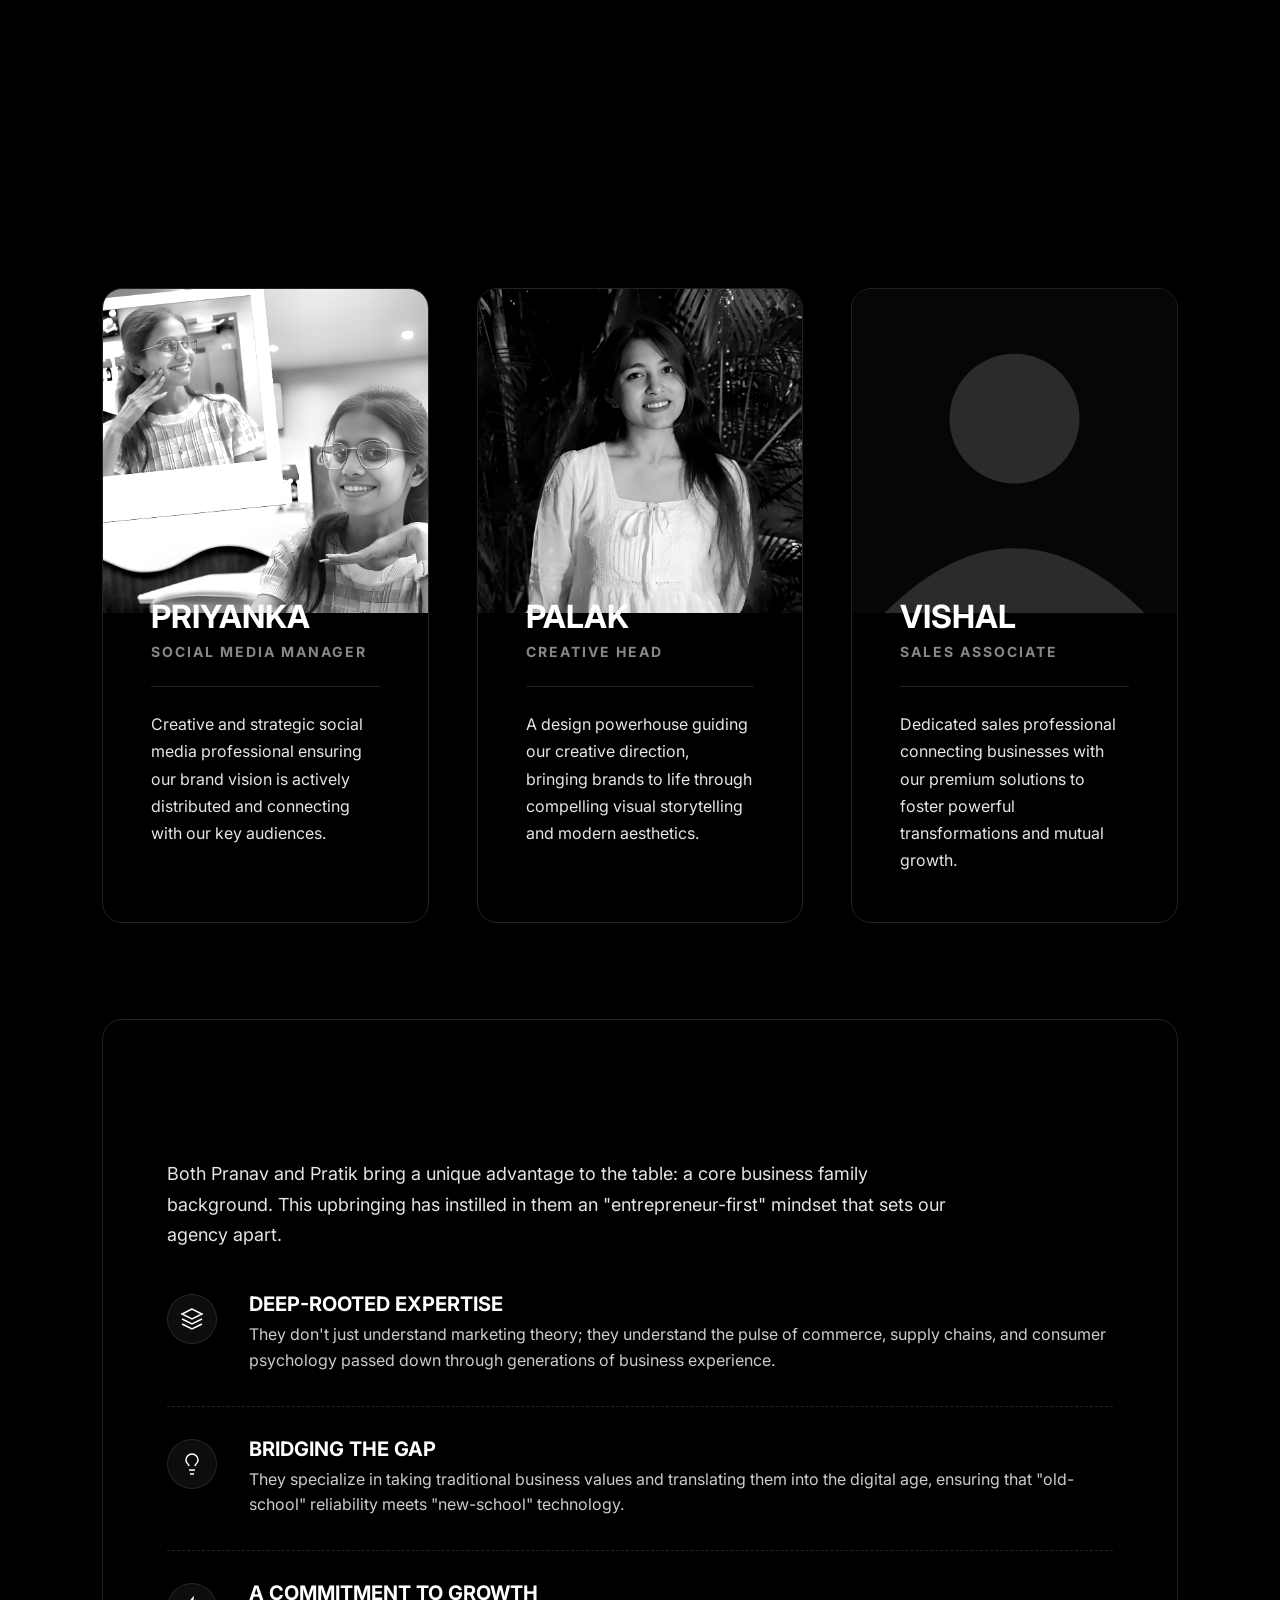
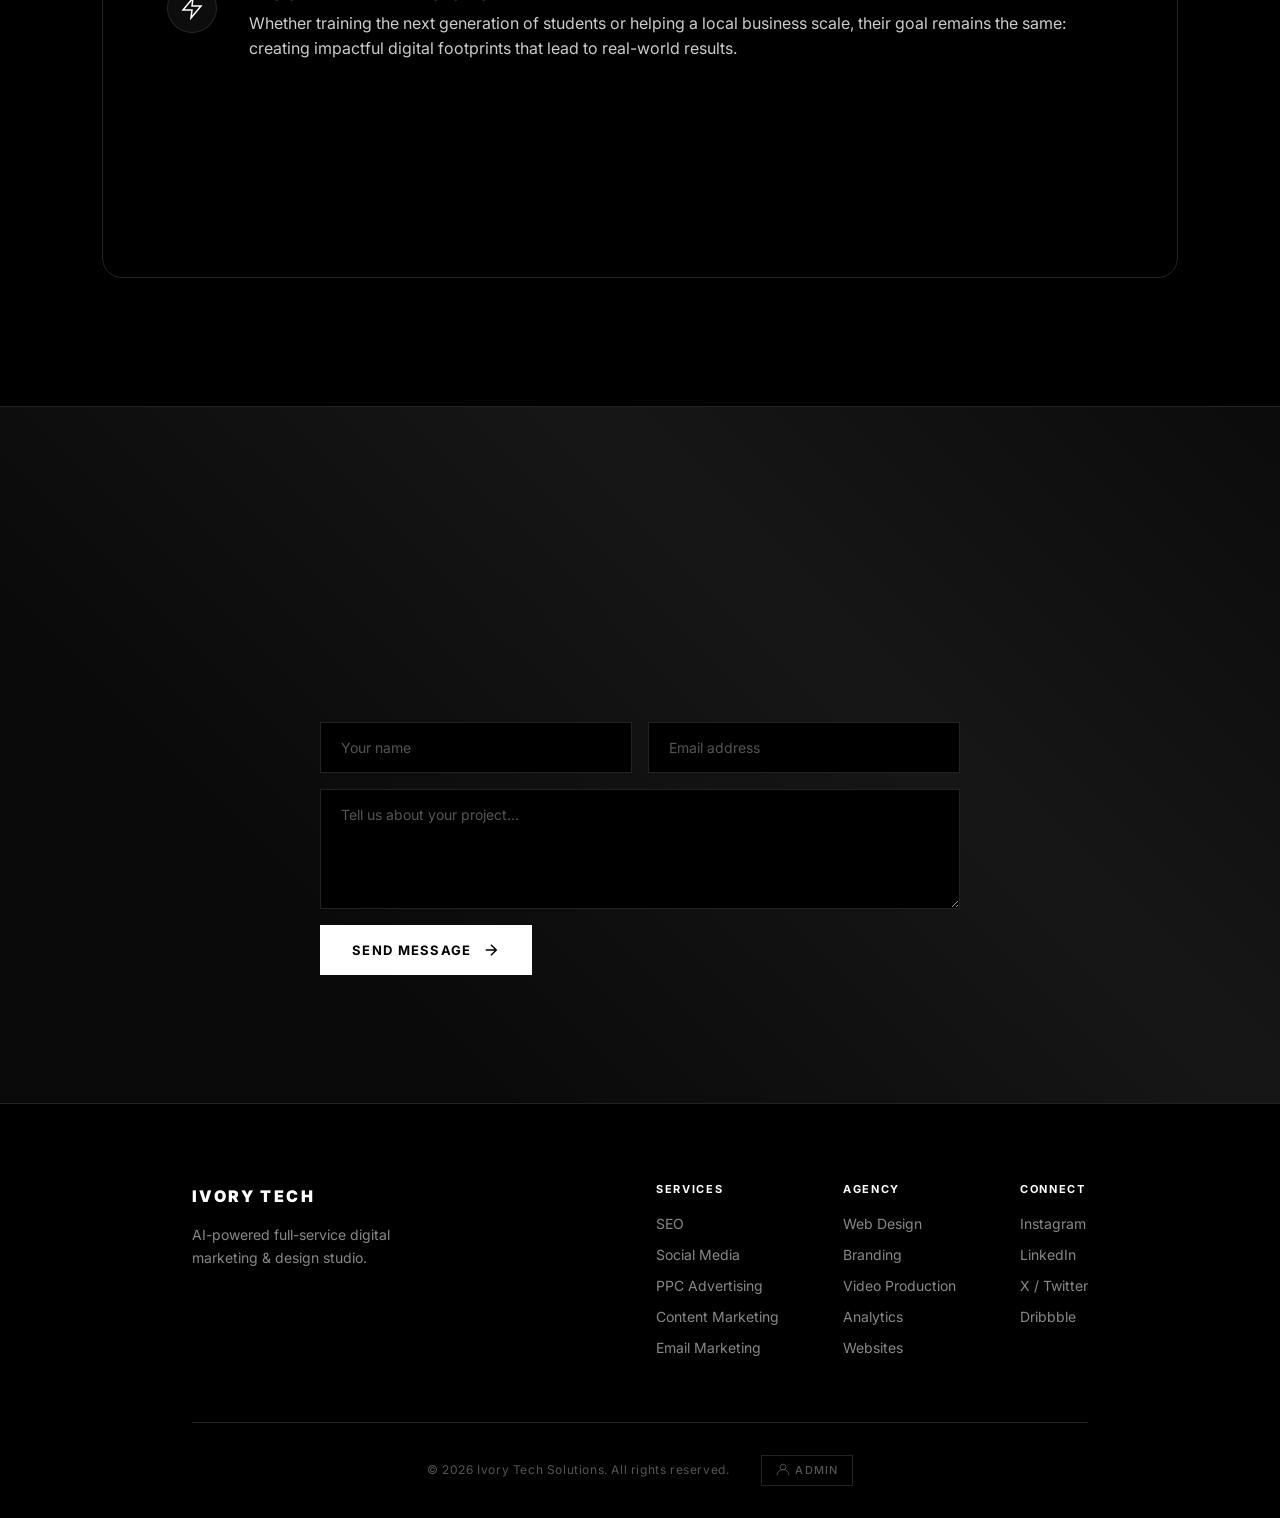
==== commit 5e05ee2e: "Fix: Add missing Employees HTML and restore scroll animations via ScrollTrigger refresh" ====
--- a/index.html
+++ b/index.html
@@ -676,6 +676,53 @@
           </div>
         </div>
 
+        <!-- Meet Our Core Team -->
+        <div class="section-header founders-header" style="margin-top: 6rem;">
+          <span class="section-tag" data-reveal-tag>Team</span>
+          <h2 class="section-title" data-reveal-title>Meet Our Core Team</h2>
+        </div>
+        
+        <div class="employees-grid">
+          <!-- Employee 1 -->
+          <div class="founder-card" data-tilt>
+            <div class="founder-image-wrapper">
+              <img src="images/priyanka.jpg" id="employee-img-priyanka" alt="Priyanka" class="founder-image" loading="lazy">
+              <div class="founder-glow"></div>
+            </div>
+            <div class="founder-info">
+              <h3 class="founder-name">Priyanka</h3>
+              <span class="founder-role" id="employee-role-priyanka">Social Media Manager</span>
+              <p class="founder-bio" id="employee-bio-priyanka">Creative and strategic social media professional ensuring our brand vision is actively distributed and connecting with our key audiences.</p>
+            </div>
+          </div>
+
+          <!-- Employee 2 -->
+          <div class="founder-card" data-tilt>
+            <div class="founder-image-wrapper">
+              <img src="images/palak.jpg" id="employee-img-palak" alt="Palak" class="founder-image" loading="lazy">
+              <div class="founder-glow"></div>
+            </div>
+            <div class="founder-info">
+              <h3 class="founder-name">Palak</h3>
+              <span class="founder-role" id="employee-role-palak">Creative Head</span>
+              <p class="founder-bio" id="employee-bio-palak">A design powerhouse guiding our creative direction, bringing brands to life through compelling visual storytelling and modern aesthetics.</p>
+            </div>
+          </div>
+
+          <!-- Employee 3 -->
+          <div class="founder-card" data-tilt>
+            <div class="founder-image-wrapper">
+              <img src="images/vishal.svg" id="employee-img-vishal" alt="Vishal" class="founder-image" loading="lazy">
+              <div class="founder-glow"></div>
+            </div>
+            <div class="founder-info">
+              <h3 class="founder-name">Vishal</h3>
+              <span class="founder-role" id="employee-role-vishal">Sales Associate</span>
+              <p class="founder-bio" id="employee-bio-vishal">Dedicated sales professional connecting businesses with our premium solutions to foster powerful transformations and mutual growth.</p>
+            </div>
+          </div>
+        </div>
+
         <!-- Why Choose Our Leadership? -->
         <div class="leadership-philosophy">
           <h3 class="philosophy-title" data-reveal-title>Why Choose Our Leadership?</h3>
--- a/style.css
+++ b/style.css
@@ -21,7 +21,7 @@
 }
 
 *, *::before, *::after { margin: 0; padding: 0; box-sizing: border-box; }
-html { scroll-behavior: smooth; }
+html { }
 body {
   background-color: var(--bg); color: var(--text); font-family: var(--font);
   font-weight: 400; line-height: 1.5; overflow-x: hidden;
@@ -534,6 +534,15 @@
   border: 1px solid rgba(255,255,255,0.08);
   z-index: 10;
   backdrop-filter: blur(10px);
+}
+.hero-video-container::after {
+  content: '';
+  position: absolute;
+  top: 0; right: 0;
+  width: 80px; height: 80px;
+  background-color: transparent;
+  z-index: 20;
+  /* By NOT having pointer-events: none, this block catches clicks and kills the link underneath */
 }
 .hero-video-container iframe { width: 100%; height: 100%; border: none; }
 
@@ -1547,3 +1556,19 @@
   .leadership-philosophy { padding: 2rem 1.25rem !important; }
   .philosophy-point { flex-direction: column !important; gap: 0.75rem !important; }
 }
+
+/* ═══ EMPLOYEES GRID ═══ */
+.employees-grid {
+  display: grid;
+  grid-template-columns: repeat(3, 1fr);
+  gap: 3rem;
+  margin-top: 4rem;
+}
+
+@media (max-width: 1024px) {
+  .employees-grid { grid-template-columns: repeat(2, 1fr); gap: 2rem; }
+}
+
+@media (max-width: 768px) {
+  .employees-grid { grid-template-columns: 1fr !important; gap: 2rem !important; }
+}
